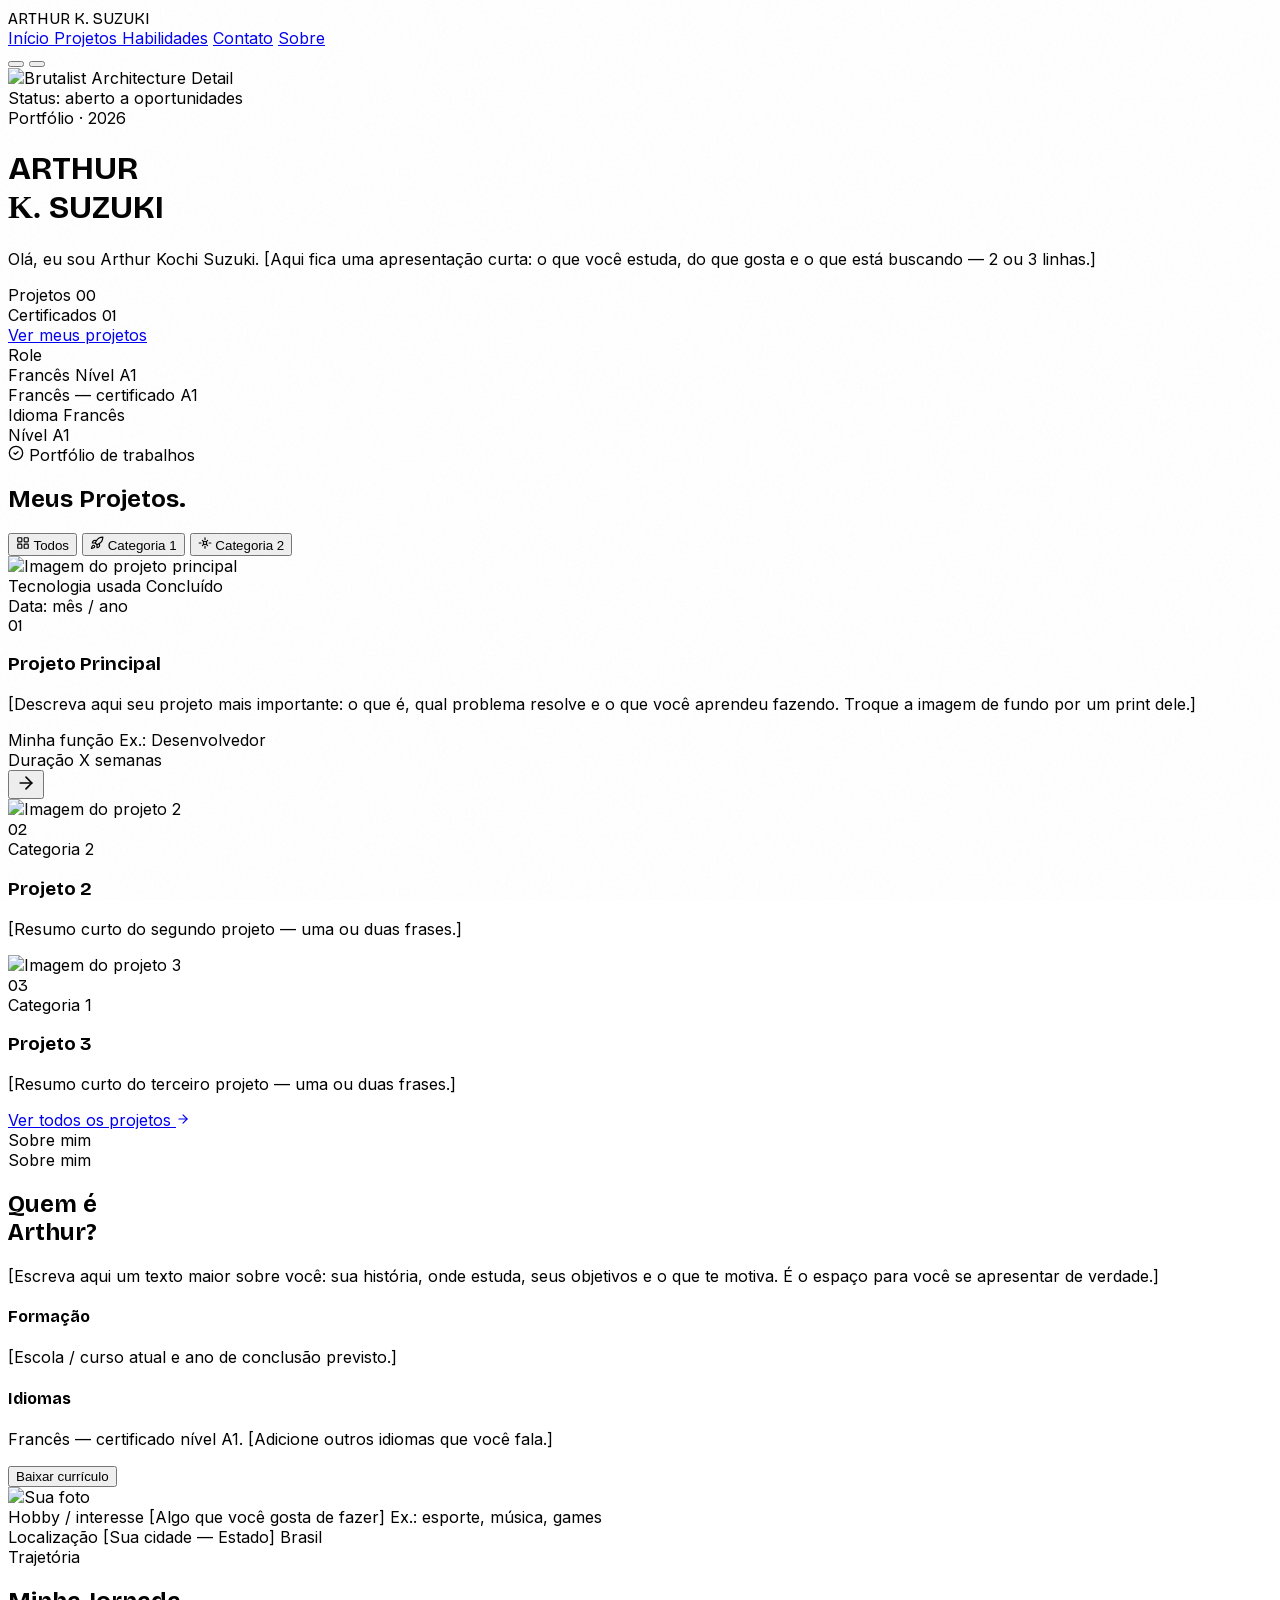
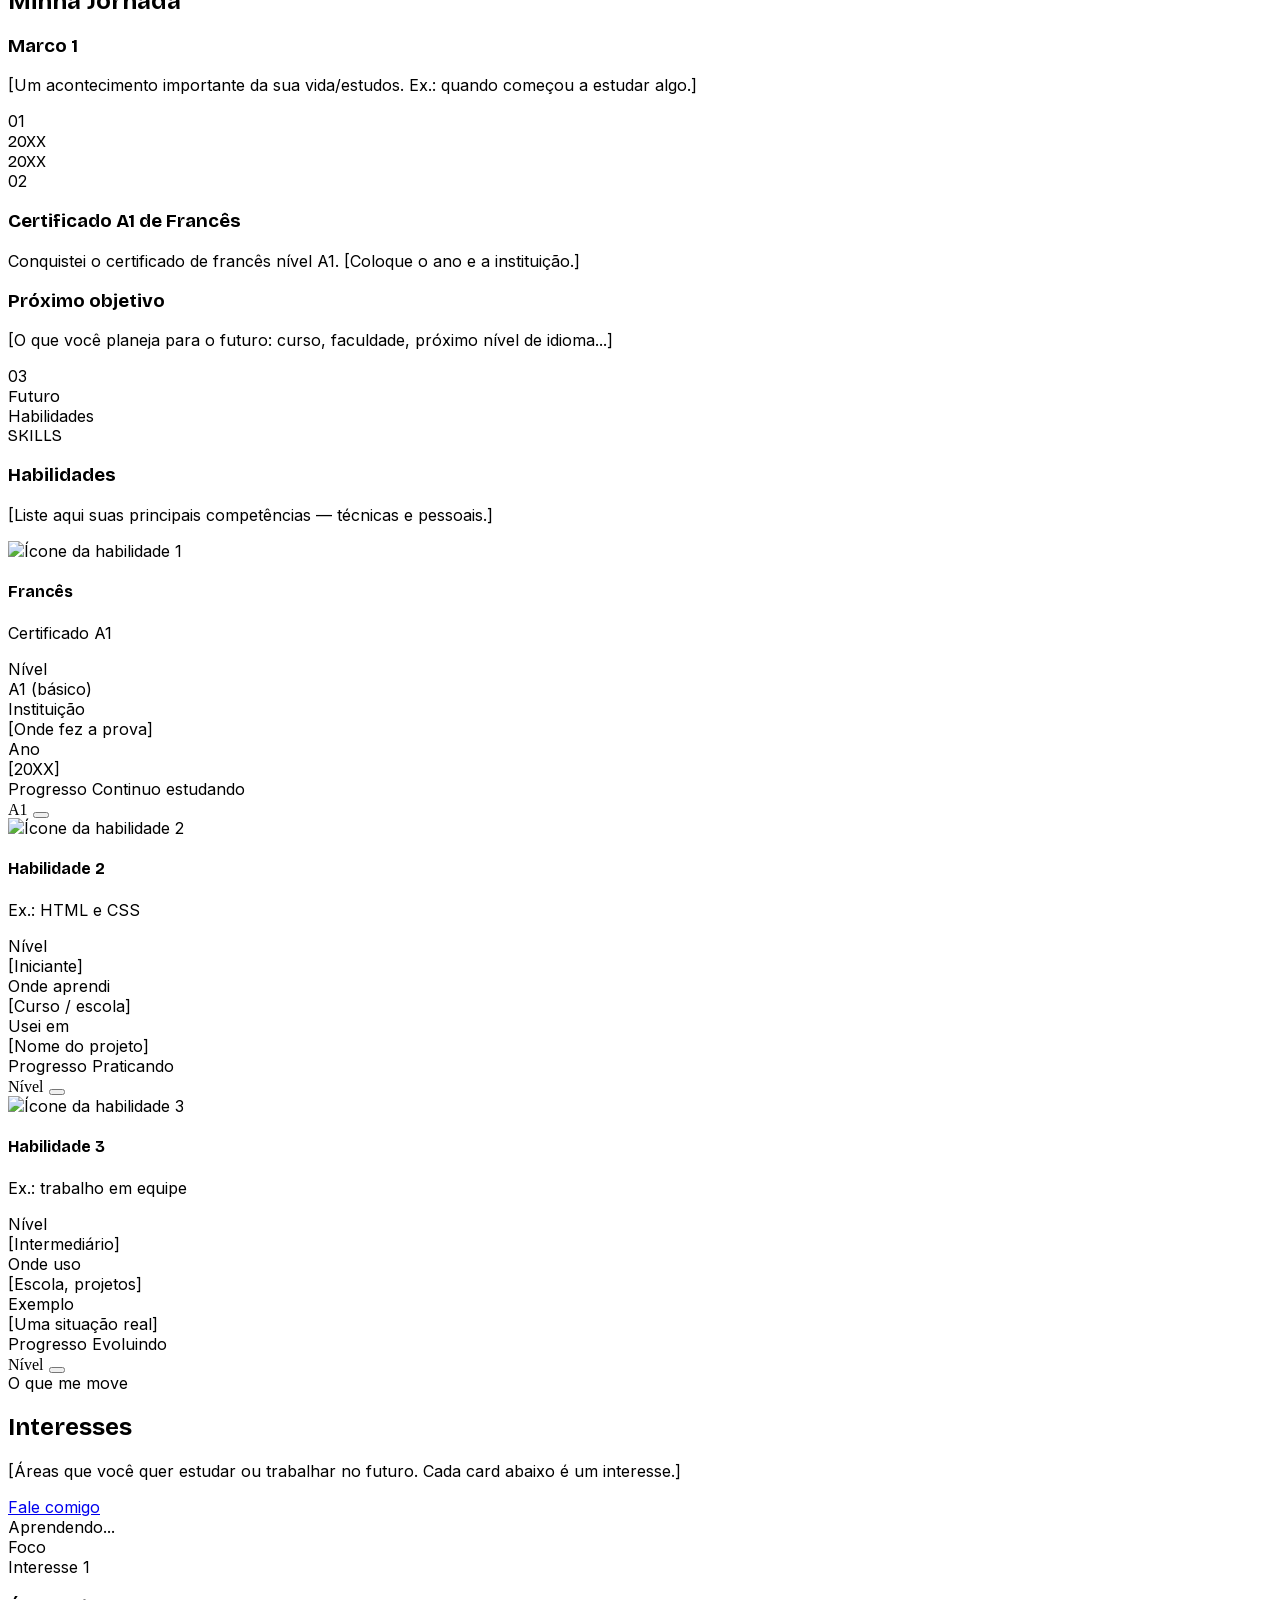
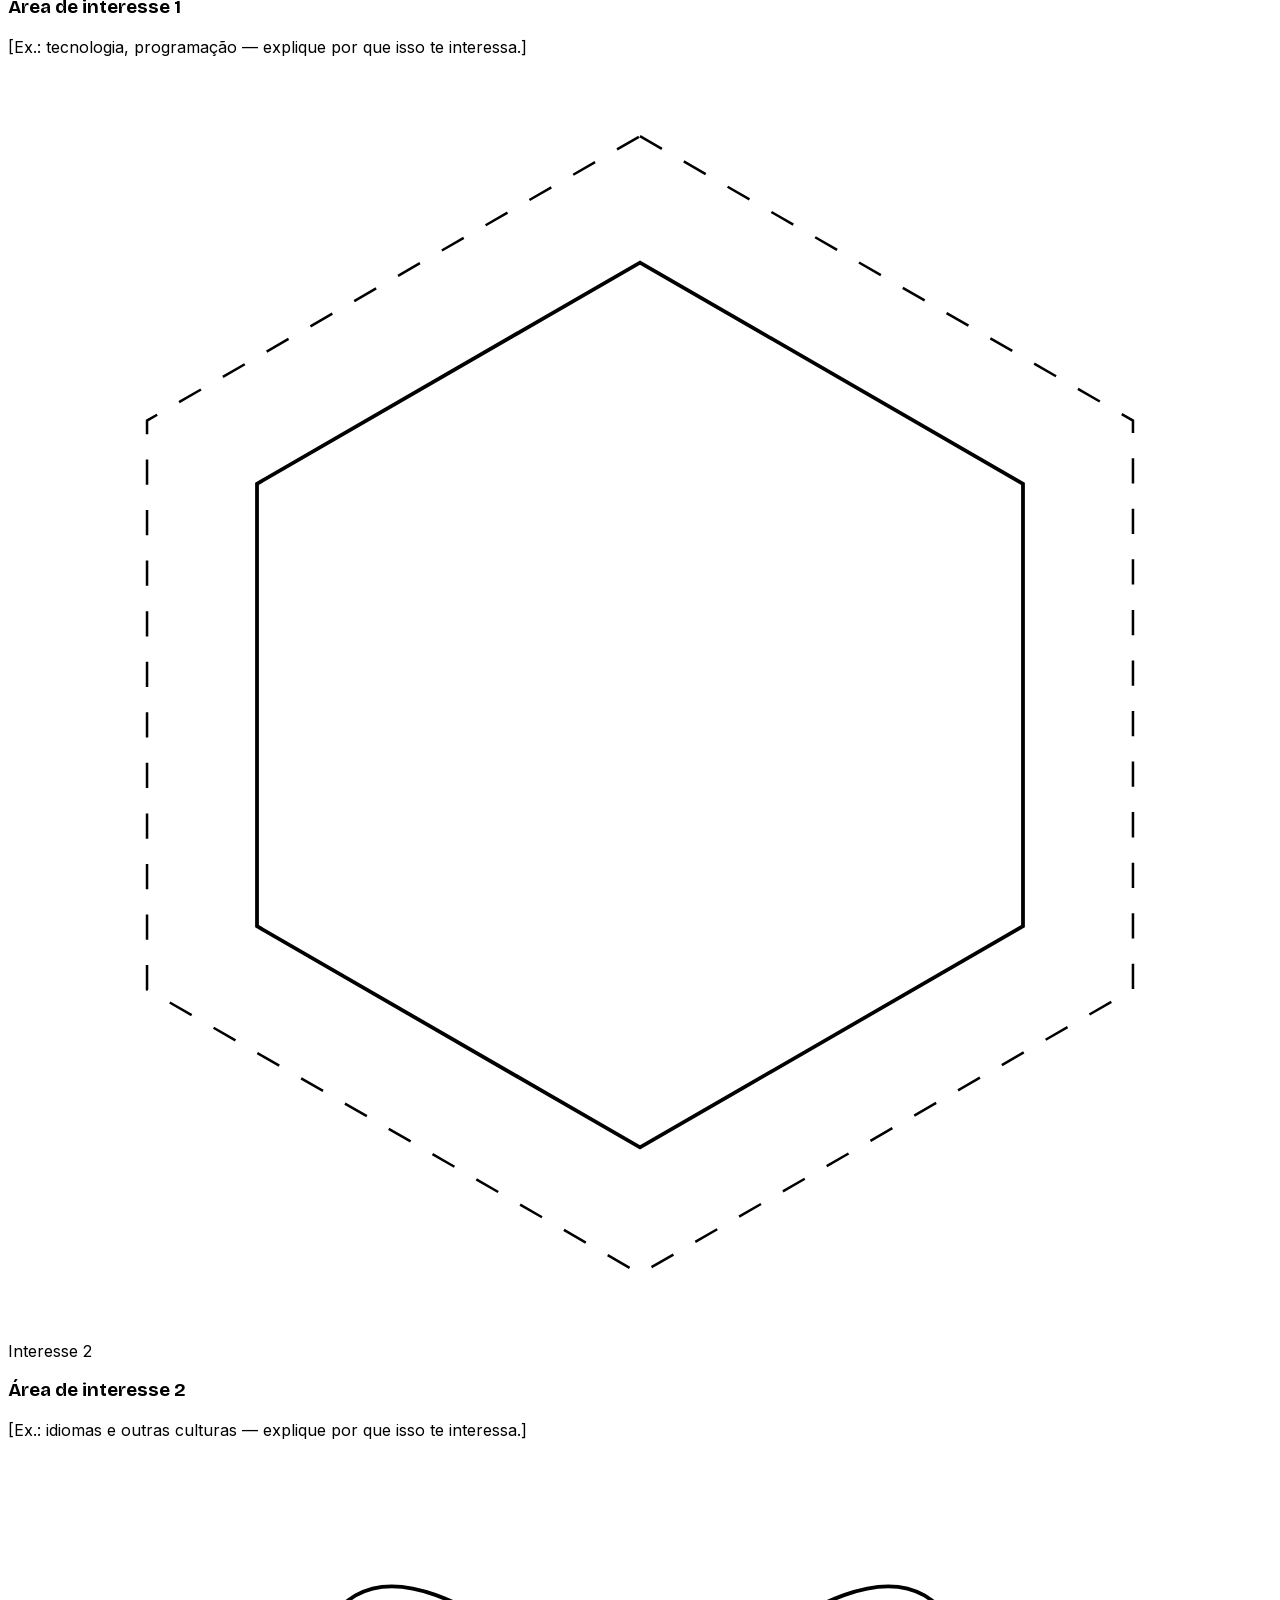
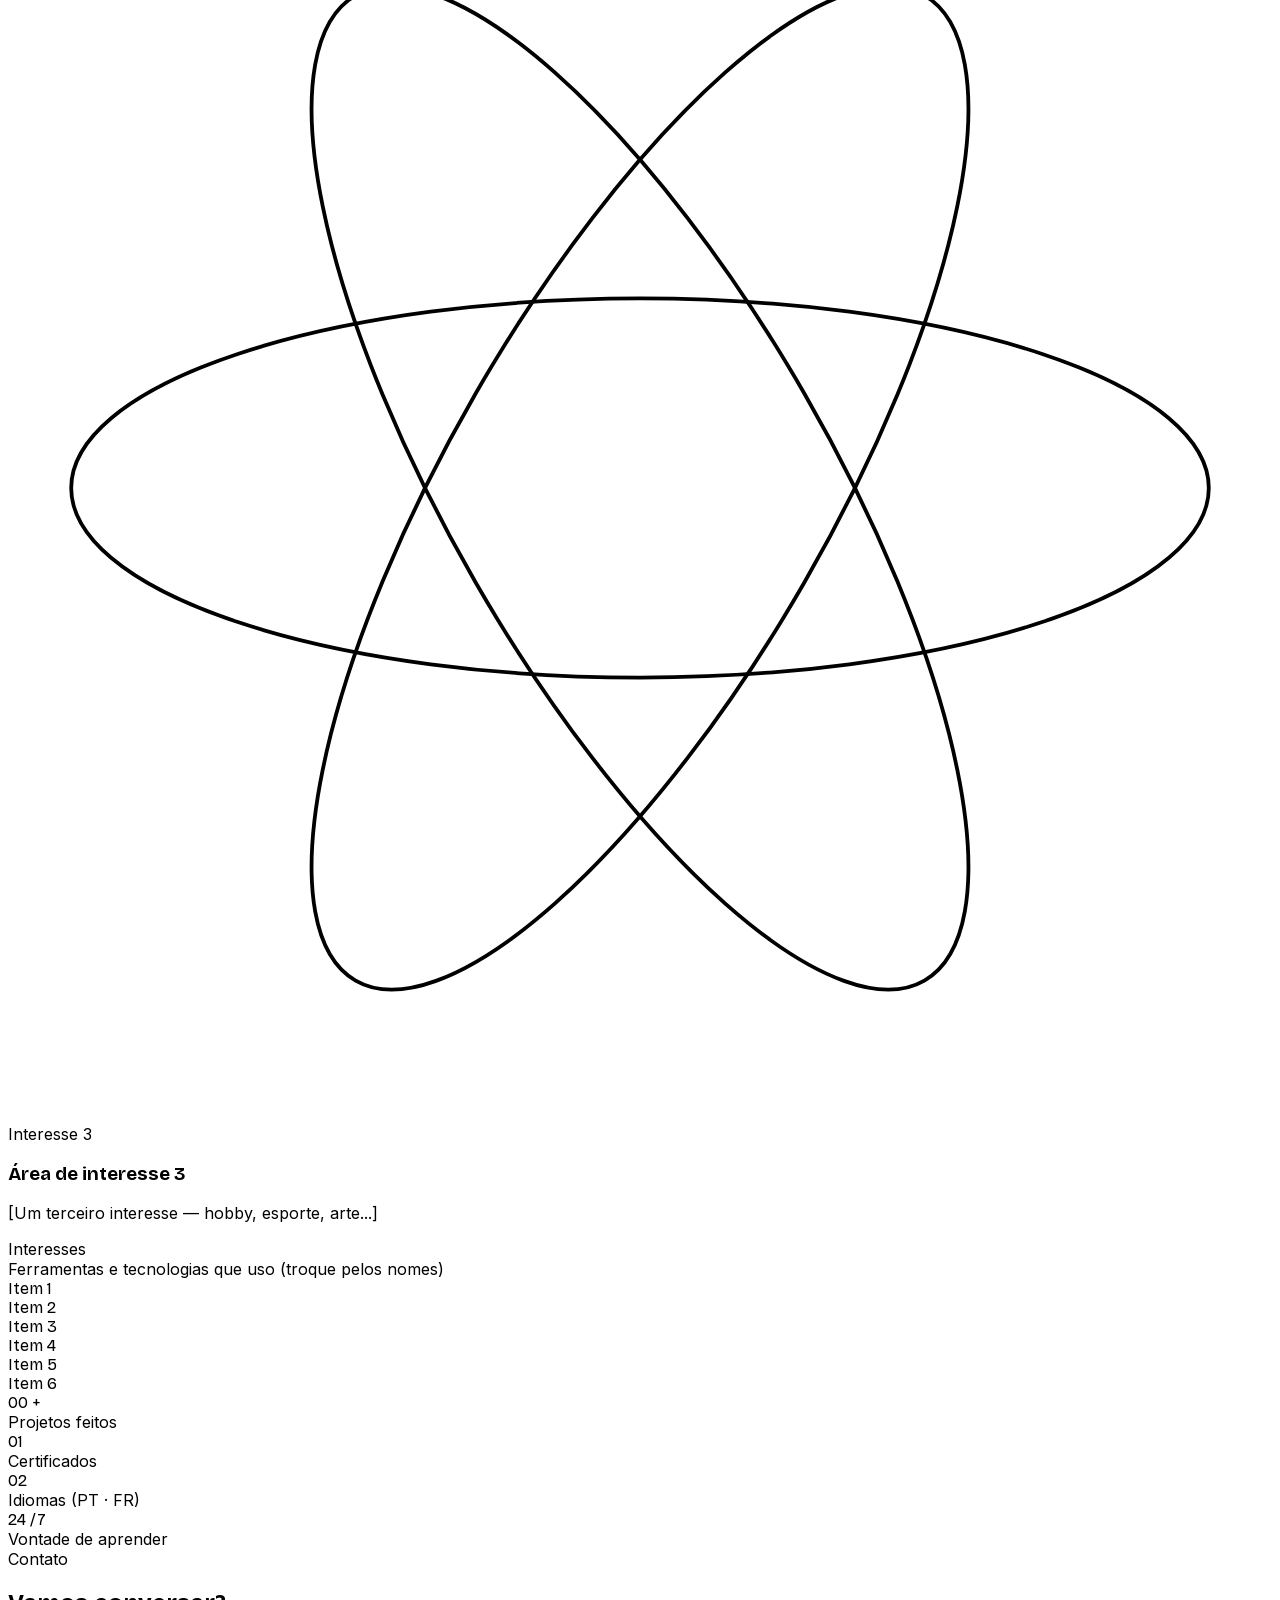
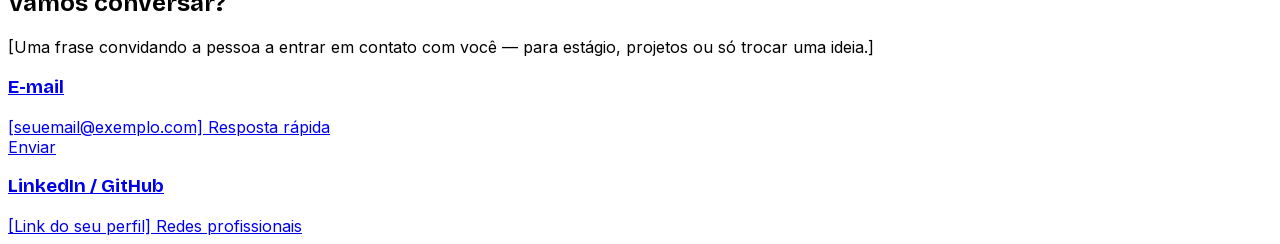
==== index.html @ 6fec0f47 "Add files via upload" ====
<!DOCTYPE html>
<html><head><meta charset="utf-8">
<!-- Website Downloader 3.0 · modo arquivo: https://futuristic-space-74.aura.build/ -->
<script type="application/json" id="wd3-index">{"entry":{"url":"https://futuristic-space-74.aura.build/","path":"/","search":""},"doc":"doc","volatileParams":["v","_rsc","dpl","_","t","ts","timestamp","cb","cachebust","cacheBust","nocache","rnd","rand","random","_t"],"blocked":["^https?://([^/?#]+\\.)?(google\\-analytics\\.com|analytics\\.google\\.com|googletagmanager\\.com|googleadservices\\.com|doubleclick\\.net|googlesyndication\\.com|googleoptimize\\.com|connect\\.facebook\\.net|bat\\.bing\\.com|snap\\.licdn\\.com|px\\.ads\\.linkedin\\.com|analytics\\.tiktok\\.com|ct\\.pinterest\\.com|static\\.ads\\-twitter\\.com|analytics\\.twitter\\.com|tr\\.snapchat\\.com|sc\\-static\\.net|mc\\.yandex\\.ru|hotjar\\.com|hotjar\\.io|clarity\\.ms|cdn\\.segment\\.com|api\\.segment\\.io|cdn\\.mxpnl\\.com|api\\-js\\.mixpanel\\.com|api\\.mixpanel\\.com|api\\.amplitude\\.com|api2\\.amplitude\\.com|api\\-secure\\.amplitude\\.com|api\\-sr\\.amplitude\\.com|sr\\-client\\-cfg\\.amplitude\\.com|plausible\\.io|cloud\\.umami\\.is|analytics\\.umami\\.is|static\\.cloudflareinsights\\.com|cloudflareinsights\\.com|vitals\\.vercel\\-insights\\.com|browser\\-intake\\-datadoghq\\.com|browser\\-intake\\-datadoghq\\.eu|js\\-agent\\.newrelic\\.com|bam\\.nr\\-data\\.net|bam\\-cell\\.nr\\-data\\.net|fullstory\\.com|script\\.crazyegg\\.com|mouseflow\\.com|smartlook\\.com|heapanalytics\\.com|i\\.posthog\\.com|stats\\.wp\\.com|pixel\\.wp\\.com|promotekit\\.com|ingest\\.sentry\\.io|ingest\\.us\\.sentry\\.io|ingest\\.de\\.sentry\\.io|widget\\.intercom\\.io|js\\.intercomcdn\\.com|api\\-iam\\.intercom\\.io|js\\.hs\\-scripts\\.com|js\\.hs\\-analytics\\.net|js\\.hs\\-banner\\.com|js\\.hscollectedforms\\.net|js\\.usemessages\\.com|track\\.hubspot\\.com|client\\.crisp\\.chat|embed\\.tawk\\.to|js\\.driftt\\.com|static\\.zdassets\\.com|ekr\\.zdassets\\.com|cdn\\.cookielaw\\.org|geolocation\\.onetrust\\.com|consent\\.cookiebot\\.com|consentcdn\\.cookiebot\\.com|app\\.usercentrics\\.eu|api\\.usercentrics\\.eu|cdn\\.iubenda\\.com|cmp\\.osano\\.com|cdn\\.termly\\.io)(:\\d+)?([/?#]|$)","/rpc/increment_shared_code_views","^https?://(umami|analytics|stats|plausible)\\.[^/]+/(api/send|api/collect|api/event|script\\.js)","/g/c(ollect)?\\?v=2&","sentry\\.io/api/\\d+/(envelope|store)","/api/meta-capi","^https?://(leadtracker|tracking|track|events?|collect)\\.[^/]+/","^https?://a\\.vturb\\.com/","facebook\\.com/tr[/?]","/_vercel/(speed-)?insights/","/cdn-cgi/rum","/cdn-cgi/challenge-platform/","google\\.com/(pagead|ads)/"],"videos":{"posters":{},"onlineHosts":[]},"entries":[{"url":"https://futuristic-space-74.aura.build/","method":"GET","status":200,"contentType":"text/html; charset=utf-8","headers":{"content-type":"text/html; charset=utf-8"},"size":99047,"b":"doc"},{"url":"https://fonts.googleapis.com/css2?family=Poppins:wght@300;400;500;600;700&display=swap","method":"GET","status":200,"contentType":"text/css; charset=utf-8","headers":{"access-control-allow-origin":"*","content-type":"text/css; charset=utf-8","link":"<https://fonts.gstatic.com>; rel=preconnect; crossorigin","timing-allow-origin":"*"},"size":6143,"b":"0"},{"url":"https://fonts.googleapis.com/css2?family=Roboto:wght@300;400;500;600;700&display=swap","method":"GET","status":200,"contentType":"text/css; charset=utf-8","headers":{"access-control-allow-origin":"*","content-type":"text/css; charset=utf-8","link":"<https://fonts.gstatic.com>; rel=preconnect; crossorigin","timing-allow-origin":"*"},"size":28095,"b":"1"},{"url":"https://fonts.googleapis.com/css2?family=Montserrat:wght@300;400;500;600;700&display=swap","method":"GET","status":200,"contentType":"text/css; charset=utf-8","headers":{"access-control-allow-origin":"*","content-type":"text/css; charset=utf-8","link":"<https://fonts.gstatic.com>; rel=preconnect; crossorigin","timing-allow-origin":"*"},"size":9580,"b":"2"},{"url":"https://code.iconify.design/iconify-icon/1.0.7/iconify-icon.min.js","method":"GET","status":200,"contentType":"application/javascript; charset=utf-8","headers":{"access-control-allow-origin":"*","content-type":"application/javascript; charset=utf-8","x-cache-hits":"0","x-fastly-request-id":"4997ab8147e544477142bdeff24e17d4aee51059","x-github-edge-region":"iad","x-github-request-id":"AD1C:E22B3:346117:40FE8F:6AE100C7","x-origin-cache":"HIT","x-proxy-cache":"HIT"},"size":22003,"f":"assets/code.iconify.design/iconify-icon/1.0.7/iconify-icon.min.js"},{"url":"https://code.iconify.design/3/3.1.0/iconify.min.js","method":"GET","status":200,"contentType":"application/javascript; charset=utf-8","headers":{"access-control-allow-origin":"*","content-type":"application/javascript; charset=utf-8","x-cache-hits":"0","x-fastly-request-id":"14fab17781534b0c9ce74f091a8a01e06cbade06","x-github-edge-region":"iad","x-github-request-id":"EAE0:74FF2:57FB32:617CC0:6AE0FD63","x-origin-cache":"HIT","x-proxy-cache":"HIT"},"size":26132,"f":"assets/code.iconify.design/3/3.1.0/iconify.min.js"},{"url":"https://fonts.googleapis.com/css2?family=Geist:wght@300;400;500;600;700&display=swap","method":"GET","status":200,"contentType":"text/css; charset=utf-8","headers":{"access-control-allow-origin":"*","content-type":"text/css; charset=utf-8","link":"<https://fonts.gstatic.com>; rel=preconnect; crossorigin","timing-allow-origin":"*"},"size":9130,"b":"3"},{"url":"https://fonts.googleapis.com/css2?family=Playfair+Display:wght@400;500;600;700;900&display=swap","method":"GET","status":200,"contentType":"text/css; charset=utf-8","headers":{"access-control-allow-origin":"*","content-type":"text/css; charset=utf-8","link":"<https://fonts.gstatic.com>; rel=preconnect; crossorigin","timing-allow-origin":"*"},"size":8310,"b":"4"},{"url":"https://fonts.googleapis.com/css2?family=Plus+Jakarta+Sans:wght@300;400;500;600;700;800&display=swap","method":"GET","status":200,"contentType":"text/css; charset=utf-8","headers":{"access-control-allow-origin":"*","content-type":"text/css; charset=utf-8","link":"<https://fonts.gstatic.com>; rel=preconnect; crossorigin","timing-allow-origin":"*"},"size":10152,"b":"5"},{"url":"https://fonts.googleapis.com/css2?family=Instrument+Serif:wght@400;500;600;700&display=swap","method":"GET","status":200,"contentType":"text/css; charset=utf-8","headers":{"access-control-allow-origin":"*","content-type":"text/css; charset=utf-8","link":"<https://fonts.gstatic.com>; rel=preconnect; crossorigin","timing-allow-origin":"*"},"size":905,"b":"6"},{"url":"https://fonts.googleapis.com/css2?family=Inter:wght@300;400;500;600&family=Playfair+Display:ital,wght@0,400;0,500;0,600;1,400&family=Bricolage+Grotesque:wght@300;400;500;600;700&display=swap","method":"GET","status":200,"contentType":"text/css; charset=utf-8","headers":{"access-control-allow-origin":"*","content-type":"text/css; charset=utf-8","link":"<https://fonts.gstatic.com>; rel=preconnect; crossorigin","timing-allow-origin":"*"},"size":24420,"b":"7"},{"url":"https://fonts.googleapis.com/css2?family=Space+Grotesk:wght@300;400;500;600;700&display=swap","method":"GET","status":200,"contentType":"text/css; charset=utf-8","headers":{"access-control-allow-origin":"*","content-type":"text/css; charset=utf-8","link":"<https://fonts.gstatic.com>; rel=preconnect; crossorigin","timing-allow-origin":"*"},"size":6525,"b":"8"},{"url":"https://fonts.googleapis.com/css2?family=PT+Serif:wght@400;700&display=swap","method":"GET","status":200,"contentType":"text/css; charset=utf-8","headers":{"access-control-allow-origin":"*","content-type":"text/css; charset=utf-8","link":"<https://fonts.gstatic.com>; rel=preconnect; crossorigin","timing-allow-origin":"*"},"size":2966,"b":"9"},{"url":"https://fonts.googleapis.com/css2?family=Merriweather:wght@300;400;700;900&display=swap","method":"GET","status":200,"contentType":"text/css; charset=utf-8","headers":{"access-control-allow-origin":"*","content-type":"text/css; charset=utf-8","link":"<https://fonts.gstatic.com>; rel=preconnect; crossorigin","timing-allow-origin":"*"},"size":8924,"b":"10"},{"url":"https://fonts.googleapis.com/css2?family=Bricolage+Grotesque:wght@300;400;500;600;700&display=swap","method":"GET","status":200,"contentType":"text/css; charset=utf-8","headers":{"access-control-allow-origin":"*","content-type":"text/css; charset=utf-8","link":"<https://fonts.gstatic.com>; rel=preconnect; crossorigin","timing-allow-origin":"*"},"size":7655,"b":"11"},{"url":"https://fonts.googleapis.com/css2?family=Geist+Mono:wght@300;400;500;600;700&display=swap","method":"GET","status":200,"contentType":"text/css; charset=utf-8","headers":{"access-control-allow-origin":"*","content-type":"text/css; charset=utf-8","link":"<https://fonts.gstatic.com>; rel=preconnect; crossorigin","timing-allow-origin":"*"},"size":11090,"b":"12"},{"url":"https://fonts.googleapis.com/css2?family=Manrope:wght@300;400;500;600;700;800&display=swap","method":"GET","status":200,"contentType":"text/css; charset=utf-8","headers":{"access-control-allow-origin":"*","content-type":"text/css; charset=utf-8","link":"<https://fonts.gstatic.com>; rel=preconnect; crossorigin","timing-allow-origin":"*"},"size":13074,"b":"13"},{"url":"https://fonts.googleapis.com/css2?family=Work+Sans:wght@300;400;500;600;700;800&display=swap","method":"GET","status":200,"contentType":"text/css; charset=utf-8","headers":{"access-control-allow-origin":"*","content-type":"text/css; charset=utf-8","link":"<https://fonts.gstatic.com>; rel=preconnect; crossorigin","timing-allow-origin":"*"},"size":7584,"b":"14"},{"url":"https://fonts.googleapis.com/css2?family=Space+Mono:wght@400;700&display=swap","method":"GET","status":200,"contentType":"text/css; charset=utf-8","headers":{"access-control-allow-origin":"*","content-type":"text/css; charset=utf-8","link":"<https://fonts.gstatic.com>; rel=preconnect; crossorigin","timing-allow-origin":"*"},"size":2562,"b":"15"},{"url":"https://fonts.googleapis.com/css2?family=Quicksand:wght@300;400;500;600;700&display=swap","method":"GET","status":200,"contentType":"text/css; charset=utf-8","headers":{"access-control-allow-origin":"*","content-type":"text/css; charset=utf-8","link":"<https://fonts.gstatic.com>; rel=preconnect; crossorigin","timing-allow-origin":"*"},"size":6335,"b":"16"},{"url":"https://fonts.googleapis.com/css2?family=Nunito:wght@300;400;500;600;700;800&display=swap","method":"GET","status":200,"contentType":"text/css; charset=utf-8","headers":{"access-control-allow-origin":"*","content-type":"text/css; charset=utf-8","link":"<https://fonts.gstatic.com>; rel=preconnect; crossorigin","timing-allow-origin":"*"},"size":11082,"b":"17"},{"url":"https://fonts.googleapis.com/css2?family=Newsreader:opsz,wght@6..72,400..800&display=swap","method":"GET","status":200,"contentType":"text/css; charset=utf-8","headers":{"access-control-allow-origin":"*","content-type":"text/css; charset=utf-8","link":"<https://fonts.gstatic.com>; rel=preconnect; crossorigin","timing-allow-origin":"*"},"size":1290,"b":"18"},{"url":"https://fonts.googleapis.com/css2?family=Oswald:wght@300;400;500;600;700&display=swap","method":"GET","status":200,"contentType":"text/css; charset=utf-8","headers":{"access-control-allow-origin":"*","content-type":"text/css; charset=utf-8","link":"<https://fonts.gstatic.com>; rel=preconnect; crossorigin","timing-allow-origin":"*"},"size":9235,"b":"19"},{"url":"https://fonts.googleapis.com/css2?family=Cormorant+Garamond:wght@300;400;500;600;700&display=swap","method":"GET","status":200,"contentType":"text/css; charset=utf-8","headers":{"access-control-allow-origin":"*","content-type":"text/css; charset=utf-8","link":"<https://fonts.gstatic.com>; rel=preconnect; crossorigin","timing-allow-origin":"*"},"size":10210,"b":"20"},{"url":"https://fonts.googleapis.com/css2?family=DM+Sans:wght@300;400;500;600;700&display=swap","method":"GET","status":200,"contentType":"text/css; charset=utf-8","headers":{"access-control-allow-origin":"*","content-type":"text/css; charset=utf-8","link":"<https://fonts.gstatic.com>; rel=preconnect; crossorigin","timing-allow-origin":"*"},"size":4405,"b":"21"},{"url":"https://cdn.tailwindcss.com/","method":"GET","status":302,"contentType":"","headers":{"location":"/3.4.17"},"redirect":"https://cdn.tailwindcss.com/3.4.17","size":0},{"url":"https://fonts.googleapis.com/css2?family=Google+Sans+Flex:wght@400;500;600;700&display=swap","method":"GET","status":200,"contentType":"text/css; charset=utf-8","headers":{"access-control-allow-origin":"*","content-type":"text/css; charset=utf-8","link":"<https://fonts.gstatic.com>; rel=preconnect; crossorigin","timing-allow-origin":"*"},"size":28360,"b":"22"},{"url":"https://www.aura.build/FxFilter.js","method":"GET","status":200,"contentType":"application/javascript; charset=UTF-8","headers":{"cache-status":"\"Netlify Edge\"; hit; ttl=31531817","content-type":"application/javascript; charset=UTF-8","referrer-policy":"strict-origin-when-cross-origin","x-nf-request-id":"01M5ZF0372GPG4KZH5ATB4MDCQ"},"size":20821,"f":"assets/www.aura.build/FxFilter.js"},{"url":"https://hoirqrkdgbmvpwutwuwj.supabase.co/storage/v1/object/public/assets/assets/ea262fd9-14f0-4917-be69-86fd3b302ccd_1600w.webp","method":"GET","status":200,"contentType":"image/webp","headers":{"access-control-allow-origin":"*","content-type":"image/webp","priority":"u=2,i","sb-gateway-mode":"direct","sb-gateway-version":"1","sb-project-ref":"hoirqrkdgbmvpwutwuwj","sb-request-id":"01a17ef0-0b5c-787e-88ff-23b64100dc88","x-robots-tag":"none","x-smart-cdn":"true"},"size":38760,"f":"assets/hoirqrkdgbmvpwutwuwj.supabase.co/storage/v1/object/public/assets/assets/ea262fd9-14f0-4917-be69-86fd3b302ccd_1600w.webp"},{"url":"https://hoirqrkdgbmvpwutwuwj.supabase.co/storage/v1/object/public/assets/assets/25904405-aa15-491b-9a03-de5fc75f18b3_3840w.webp","method":"GET","status":200,"contentType":"image/webp","headers":{"access-control-allow-origin":"*","content-type":"image/webp","priority":"u=2,i","sb-gateway-mode":"direct","sb-gateway-version":"1","sb-project-ref":"hoirqrkdgbmvpwutwuwj","sb-request-id":"01a17ef0-0b62-7467-b858-1389b938c9c6","x-robots-tag":"none","x-smart-cdn":"true"},"size":293964,"f":"assets/hoirqrkdgbmvpwutwuwj.supabase.co/storage/v1/object/public/assets/assets/25904405-aa15-491b-9a03-de5fc75f18b3_3840w.webp"},{"url":"https://cdn.tailwindcss.com/3.4.17","method":"GET","status":200,"contentType":"text/javascript","headers":{"content-type":"text/javascript"},"size":407279,"f":"assets/cdn.tailwindcss.com/3.4.17.js"},{"url":"https://hoirqrkdgbmvpwutwuwj.supabase.co/storage/v1/object/public/assets/assets/68494c15-da1d-47aa-a9ac-b6ee8c9286cc_800w.webp","method":"GET","status":200,"contentType":"image/webp","headers":{"access-control-allow-origin":"*","content-type":"image/webp","priority":"u=2,i","sb-gateway-mode":"direct","sb-gateway-version":"1","sb-project-ref":"hoirqrkdgbmvpwutwuwj","sb-request-id":"01a17ef0-0bc3-78c6-b6d7-a27e622f5737","x-robots-tag":"none","x-smart-cdn":"true"},"size":81254,"f":"assets/hoirqrkdgbmvpwutwuwj.supabase.co/storage/v1/object/public/assets/assets/68494c15-da1d-47aa-a9ac-b6ee8c9286cc_800w.webp"},{"url":"https://hoirqrkdgbmvpwutwuwj.supabase.co/storage/v1/object/public/assets/assets/ee3841e8-ef6d-45b3-9f33-9df069f9708a_1600w.webp","method":"GET","status":200,"contentType":"image/webp","headers":{"access-control-allow-origin":"*","content-type":"image/webp","priority":"u=2,i","sb-gateway-mode":"direct","sb-gateway-version":"1","sb-project-ref":"hoirqrkdgbmvpwutwuwj","sb-request-id":"01a17ef0-0bbf-7dad-8907-3ff8bce3fd3a","x-robots-tag":"none","x-smart-cdn":"true"},"size":142272,"f":"assets/hoirqrkdgbmvpwutwuwj.supabase.co/storage/v1/object/public/assets/assets/ee3841e8-ef6d-45b3-9f33-9df069f9708a_1600w.webp"},{"url":"https://hoirqrkdgbmvpwutwuwj.supabase.co/storage/v1/object/public/assets/assets/44d41d4e-32d5-4432-bf2b-95b01b1df21f_320w.webp","method":"GET","status":200,"contentType":"image/webp","headers":{"access-control-allow-origin":"*","content-type":"image/webp","priority":"u=3,i","sb-gateway-mode":"direct","sb-gateway-version":"1","sb-project-ref":"hoirqrkdgbmvpwutwuwj","sb-request-id":"01a17ef0-0c17-7cd5-8471-6fd3aad22645","x-robots-tag":"none","x-smart-cdn":"true"},"size":3644,"f":"assets/hoirqrkdgbmvpwutwuwj.supabase.co/storage/v1/object/public/assets/assets/44d41d4e-32d5-4432-bf2b-95b01b1df21f_320w.webp"},{"url":"https://hoirqrkdgbmvpwutwuwj.supabase.co/storage/v1/object/public/assets/assets/a5122f84-43cb-4170-94c3-aded75f0d3ed_320w.webp","method":"GET","status":200,"contentType":"image/webp","headers":{"access-control-allow-origin":"*","content-type":"image/webp","priority":"u=3,i","sb-gateway-mode":"direct","sb-gateway-version":"1","sb-project-ref":"hoirqrkdgbmvpwutwuwj","sb-request-id":"01a17ef0-0c16-7168-b80d-3492ed4eed4a","x-robots-tag":"none","x-smart-cdn":"true"},"size":3230,"f":"assets/hoirqrkdgbmvpwutwuwj.supabase.co/storage/v1/object/public/assets/assets/a5122f84-43cb-4170-94c3-aded75f0d3ed_320w.webp"},{"url":"https://hoirqrkdgbmvpwutwuwj.supabase.co/storage/v1/object/public/assets/assets/7de1229a-6a54-423d-a41c-2377d871bf2c_320w.jpg","method":"GET","status":200,"contentType":"image/jpeg","headers":{"access-control-allow-origin":"*","content-type":"image/jpeg","priority":"u=3,i","sb-gateway-mode":"direct","sb-gateway-version":"1","sb-project-ref":"hoirqrkdgbmvpwutwuwj","sb-request-id":"01a17ef0-0c4b-7a40-be32-238da6df9163","x-robots-tag":"none","x-smart-cdn":"true"},"size":4293,"f":"assets/hoirqrkdgbmvpwutwuwj.supabase.co/storage/v1/object/public/assets/assets/7de1229a-6a54-423d-a41c-2377d871bf2c_320w.jpg"},{"url":"https://fonts.gstatic.com/s/bricolagegrotesque/v9/3y9H6as8bTXq_nANBjzKo3IeZx8z6up5BeSl5jBNz_19PpbpMXuECpwUxJBOm_OJWiawA1XphjhQYg.woff2","method":"GET","status":200,"contentType":"font/woff2","headers":{"access-control-allow-origin":"*","content-type":"font/woff2","timing-allow-origin":"*"},"size":41236,"b":"23"},{"url":"https://fonts.gstatic.com/s/inter/v20/UcC73FwrK3iLTeHuS_nVMrMxCp50SjIa1ZL7W0Q5nw.woff2","method":"GET","status":200,"contentType":"font/woff2","headers":{"access-control-allow-origin":"*","content-type":"font/woff2","timing-allow-origin":"*"},"size":48432,"b":"24"},{"url":"https://api.iconify.design/solar.json?icons=planet-bold-duotone","method":"GET","status":200,"contentType":"application/json; charset=utf-8","headers":{"access-control-allow-headers":"Origin, X-Requested-With, Content-Type, Accept, Accept-Encoding","access-control-allow-methods":"GET, OPTIONS","access-control-allow-origin":"*","access-control-max-age":"86400","content-type":"application/json; charset=utf-8"},"size":1437,"b":"25"},{"url":"https://api.iconify.design/solar.json?icons=magnifer-linear","method":"GET","status":200,"contentType":"application/json; charset=utf-8","headers":{"access-control-allow-headers":"Origin, X-Requested-With, Content-Type, Accept, Accept-Encoding","access-control-allow-methods":"GET, OPTIONS","access-control-allow-origin":"*","access-control-max-age":"86400","content-type":"application/json; charset=utf-8"},"size":348,"b":"26"},{"url":"https://api.iconify.design/solar.json?icons=arrow-right-linear%2Cmenu-dots-square-linear","method":"GET","status":200,"contentType":"application/json; charset=utf-8","headers":{"access-control-allow-headers":"Origin, X-Requested-With, Content-Type, Accept, Accept-Encoding","access-control-allow-methods":"GET, OPTIONS","access-control-allow-origin":"*","access-control-max-age":"86400","content-type":"application/json; charset=utf-8"},"size":756,"b":"27"},{"url":"https://api.iconify.design/solar.json?icons=atom-linear%2Ccheck-circle-linear%2Cclock-circle-linear%2Ccpu-bolt-linear%2Cfile-download-linear%2Cgraph-up-linear%2Clayers-minimalistic-linear%2Cmap-point-linear%2Crocket-2-linear%2Cruler-angular-linear%2Cscale-linear%2Cshield-check-linear%2Cshield-star-linear%2Cshield-warning-linear%2Ctest-tube-linear%2Ctree-linear%2Cumbrella-linear%2Cuser-heart-linear","method":"GET","status":200,"contentType":"application/json; charset=utf-8","headers":{"access-control-allow-headers":"Origin, X-Requested-With, Content-Type, Accept, Accept-Encoding","access-control-allow-methods":"GET, OPTIONS","access-control-allow-origin":"*","access-control-max-age":"86400","content-type":"application/json; charset=utf-8"},"size":13730,"b":"28"},{"url":"https://api.iconify.design/solar.json?icons=bolt-circle-linear","method":"GET","status":200,"contentType":"application/json; charset=utf-8","headers":{"access-control-allow-headers":"Origin, X-Requested-With, Content-Type, Accept, Accept-Encoding","access-control-allow-methods":"GET, OPTIONS","access-control-allow-origin":"*","access-control-max-age":"86400","content-type":"application/json; charset=utf-8"},"size":1134,"b":"29"},{"url":"https://api.iconify.design/solar.json?icons=box-minimalistic-linear","method":"GET","status":200,"contentType":"application/json; charset=utf-8","headers":{"access-control-allow-headers":"Origin, X-Requested-With, Content-Type, Accept, Accept-Encoding","access-control-allow-methods":"GET, OPTIONS","access-control-allow-origin":"*","access-control-max-age":"86400","content-type":"application/json; charset=utf-8"},"size":854,"b":"30"},{"url":"https://futuristic-space-74.aura.build/favicon.ico","method":"GET","status":200,"contentType":"image/vnd.microsoft.icon","headers":{"cache-status":"\"Netlify Edge\"; fwd=miss; fwd-status=200; stored","content-type":"image/vnd.microsoft.icon","referrer-policy":"strict-origin-when-cross-origin","x-nf-request-id":"01M5ZF0WFTDKWE5ZZ47NMZD1VS"},"size":696,"b":"31"}]}</script>
<script type="application/octet-stream" data-wd3-b="doc">[base64]/[base64]/[base64]/[base64]/[base64]/[base64]/[base64]/[base64]/[base64]</script>
<script type="application/octet-stream" data-wd3-b="0">[base64]</script>
<script type="application/octet-stream" data-wd3-b="1">[base64]</script>
<script type="application/octet-stream" data-wd3-b="2">[base64]</script>
<script type="application/octet-stream" data-wd3-b="3">[base64]</script>
<script type="application/octet-stream" data-wd3-b="4">[base64]</script>
<script type="application/octet-stream" data-wd3-b="5">[base64]</script>
<script type="application/octet-stream" data-wd3-b="6">[base64]</script>
<script type="application/octet-stream" data-wd3-b="7">[base64]</script>
<script type="application/octet-stream" data-wd3-b="8">[base64]</script>
<script type="application/octet-stream" data-wd3-b="9">[base64]</script>
<script type="application/octet-stream" data-wd3-b="10">[base64]</script>
<script type="application/octet-stream" data-wd3-b="11">[base64]</script>
<script type="application/octet-stream" data-wd3-b="12">[base64]</script>
<script type="application/octet-stream" data-wd3-b="13">[base64]</script>
<script type="application/octet-stream" data-wd3-b="14">[base64]</script>
<script type="application/octet-stream" data-wd3-b="15">[base64]</script>
<script type="application/octet-stream" data-wd3-b="16">[base64]</script>
<script type="application/octet-stream" data-wd3-b="17">[base64]</script>
<script type="application/octet-stream" data-wd3-b="18">[base64]</script>
<script type="application/octet-stream" data-wd3-b="19">[base64]</script>
<script type="application/octet-stream" data-wd3-b="20">[base64]</script>
<script type="application/octet-stream" data-wd3-b="21">[base64]</script>
<script type="application/octet-stream" data-wd3-b="22">[base64]</script>
<script type="application/octet-stream" data-wd3-b="23">d09GMgABAAAAAKEUABMAAAABQ2QAAKCgAAEAAAAAAAAAAAAAAAAAAAAAAAAAAAAAGoJNG4LBYByNUj9IVkFSgzk/TVZBUjwGYD9TVEFUgS4AhSYvXBEICoGRAPQDC4QaADD1fgE2AiQDiDAEIAWINAeJElt8MXECJ7f6g+O2AbA05/RZsZewY1aNu6VDFBSAkrEtg2a3AySk1JaQ/v//7GQxxrx72/0DqCDOXFlbIxnuiKAUGSVCiKqgeVlzLgWCh1osmnstDSultBm9jP37CK4pKQwn5xBtojDyTWsrZWzHJoxaYhZEEt2XjLuXcjZr9YZDRoerCBJ+8Ijo1kDzqU+ZJdxQlbPgqkGuRKrolHRZr5z4QtiuMwIKuQyfcMl+RKf9/TuOg1Zkehpi0dxWBGRpcdMp8+7kzdS1mn+UDZFYlWYI+4cCQuLMYrEWU+9d5zbe8DA1/V83z92KfeTDaQi1OY8C5zOC4vnIOdOFnP4T+y6clqas0/W1uvEZKNZhufvE1+3WAbZLgyKhkWH3LjzaxBDieZrLeX8laxFCwBtEz8Rz6uBnItSdilMVo1dO9gfebf/nXsYSxAR3SmZihko42jaWY2U8bZjlHCGYoiKOZ2OZ4sjGfE9tQUTaV+ubT5wgDqC1n5mr/cb6X52k9EWWDBhwjgC2dlpw4/Xc9O1A83U7ACgRhMikAX5t/oM+uH4Xke8qOI67d1EcRxydRhFKSJoIgoBRX8HsWb0ot++iXLm5tToX6qb/IGf9W9fLNtPcZppnPE+8FiRIkEG8Zso2ERlExD8MIkNwm4jbg0iQxW8K+ab5RUK2uV1kGSSIyFwTERmCiIiIJyImWcRtIm4dnv9ae/Lc1zTz/4ZAprZ8ZIRZGRtWjI7Zkos1cWp7MKeVHcvAkiXLwIkhRIWUF+n5a3YPgF4Ii8QdopR/igPW260gyC3AsAmwWZC4mdgD7Q7sD5+b9a8yTDvtqsjltl9O1+WLHUWlNniRCBEsRhJiRgIxrNQH3fo3BDjRqskw/rXD3k1MN/NJdPoi1j7lziFEiBCDQnbfQGMKbaCY3f/8tvrL2ltdOnv2+0X9feM42U6UkaiAICBl5sxW9NMxNxgwsNSu82tenf7/W9b3+ew0vbP/jUfaYCfGXuZiShBokzqAjokkWWBZsmRIc2uG6w7vYAYhMeZjU7//ubeZpDj3p4BqgY5HWeF2+UE+o+5Z1W8TW+QsowJ2OP9z2s/eVGLHIO9YKSAWcnazLSdcCFNhVOB3F5jXDj953XKvq4Cp3niouQ6AP48OIKi1rI95NoQukbGRUQ5d+IG25paseG2boLn9try40AaCobRDUzQk28BuEIsWk0vX0N6kLWO7DGC8JbfMi7ZAkjM4MzotU02saVMZZZBhAZMivu55PI/d3q2ttYMgiDgIKGwe8cfAihLMTiQOIlzLyaRW1cjqeiAJwEf/2SPpKnVPXY6GbXM+hHd8/UexwlHbJOEfZIzfX8wkUwJJI9ElkUguiUR6I2lI7t/WCfFvx/TXS7IDhDx8d21yv42SjVaRH7DGHs8gVFxUjLpu2wiM4AiMOdJncCZTJEVnJJFIJBKJRHIGRzBZkjMYnIGZSGaTAfj3tizT/wSn0eHMmdrcMr4+/OO6yq0xAAQZVd7TQz1qwQh2PZLWWz2SoUda+JJ29lraA0mHRG9m6Yt7ecyHnJllQAoSjCKHqcs5pRRkoUPKnKXm+fTUPhwOsIB1/bIMFA8Pu2RQv1en6yVK8YpbgPQuhW8X9012SS4B6Dql+5b2AoLIskv//600Tbu5jEDOBgxkG9ROr+CMF85xkOzryZ2EVfe9/1/V//Ub3b8bIFAFEGA3SQFNwsJ0Dw0QpKz+3RRPkdowI+0RvcPbzhADkFq2NUosR5IjR6GDWKEzB6mDKJw89JVpLd1WYzSDU5/[base64]/V71DpwSQEDhcJDoRAIDHc+U5fUOQvItf4lYEFAgEGAgcHoZTDAehnkS/Wzjf/[base64]/7lPzAiIMDtEMDjYoDA/q9DR4UUSihJV1hR1XTDtF2/0WydK6qmG6ZlO67nB6FsehTNsFyfF8SBJCuqphumZTuuN/SD0TiM4qRHWcGFVKU21vkKA6FCExKTQi/ugfFZ6Pbj8vgCoUgskcrkCiWkUmu0Or3BaDJb0uwZDrc3mJ1X4N8HQZ7QCUAAh1Jh0N1ajUxAq3phRQ00dADfR/y2V+Ury2pwbJSN3TuVDwgGQMUy6kRobN3Np1SKjEkEgkOTc+y3F4ThTDDoyBWLBRM0Vu/0v1e1CBjuWMm370m9YHh5hZ8MvWo4GMq28q8bADRe2vzv3zjrBQfOLcC5CjingHMAONteD0weWdy5WDL/CDoaS/rlrw9e+Qkg4LR95ei7goU4U04F1FF4bH1uOCvPikUhgeSkRONXAeea0+dUnLyTQoe2davpeH3UjqfH6NEn7lHlt/7Kcf6oPY4cpUfekXnEHzsQZlOwt/LQHpKDdRCOlEDTerleLuPSMLvWnXXDZQ3BrFwVq/BMsJJX9OKvgLVm+SzF4i3KQgd0s2m+njUUZYI+Oe9N1bwyG2bllM7cmcgaNcOn3/SdejKcAAmyijXOjMZ4Ox6PYaqe0TGUo2mcHTJxiDTYyx3pI3ZsGyFjw1g+1EM0GAPPSL76C0/Wn/rLbuya3tXf6Tf65d7QK3tFL+yCniwzuvN7gDV8AhyO51YdrV1ozfayPW7Drad1NGVramebrB1q0pbb0hFrW9CHtA1teVM3UWM0fEteOhn7Ak/6n3ypEeifXSrRJvSsrx16CJWiuaa/23zf0k9fvXSVJV08oEgeehbPWzdKj0KdbwCwuYON+moLOCMBFVR2ho9exqp7PoY+K4qG50soZpn1Z8yT5fqtPw3BjjknxVDjLYAsNMfrKeZEENk5PFG94R6peXyJgnUWTI6Pkc8nMIcPRZ7hnKpvo+LtM+K4WxBJe/Pf4eu4A+o0A7C4g/OqL9OpFAk+ZUd8UoqZGmFRiY/M5aoRGYs9bok2GhRX7PogdFmZaTdRWrFgUzjw5LilxzPfNsohNQKUy7rTnsriGXBcDfACSr+y4hGqsK8coEpWXxlKaFF89GfZ1SY/hr3+plmvlT/mJ+0ThYNc5DXpp+M+UxtTODUF8EN6KEIN5fZWLKU4ceBlTkD8wnj6v9mnWHFUhlgxADL459KD0lFPcCm1D8hnAIhNPq4qDeq6Ng2epj8kRYMuiJW3AHP1PRr+5knSHo2up1CvqPCHMGlvSng9AmoU9/71w6j243iw7jRmWFlnP2XXVhz7HnmWHrziwqCi255+GkOo4ABkvvqc9PXL9ksf9YopXqG68HfaQK0dkTbWwFr+I07kMibnm/md6HnbdHdKRVAEmmaO06v+esoKCqdhALuAzASwi0Xv9LXteCdL0E01PJP8TnVSaE/IZCt4HmNVVijqFMmhEeQ6z0+sYxgs/9IUPDUHYlIKoG40fQJmFknMIrhgBz++THiZltbO5brcRD2GN90baP0TlCpu6RWlxX4sl2q1HWMrq0P+77UORw0gz9JDuEZCL6o9gAYOtE6X7bhaHP1M8ewQipPbeKG39tqDZMs6xozLUDrvajO7WxhVdjc6Q1bl9tqcx0y/Eld7UMLt12xeK4wCQs603C80mu6xVH3vUpBtAFhaz3+ZDbmo8YAnFWW1yH8lmUGtPgDoLssyYQYHyrrUWK01HVsgK8gzYgohqqK/9yRitPIh41eUyY7hfP/9fObrwLlZuG7E32FPZlyvLlmOJx3zNjff7L7zUKUkH8qqZChkWTAIW1Ud9VmR1UfmRM5vODRrvy5KK8rqwq0q1FsdXE/IU5xI0lM+Ece5/rGaqRuUdrpu6Ue7dbIRMfvv+va6EpuzsOjqPv1ekhmfquN3ZYeq3Vzt8GspXZvW0rIGpPDe16CyFJfeWgkDIqW/rdibJ/SmxP4T7V4GuLRfilC9SUX9yZ8VHNj39Il/VvChWGhm/XMFFw7Yz6zePp0OHfsZT8hPCw+gMp93KqvMkimpBbUpp1xL0dz9QwQcfMhIyv2q3+DgKjna/LdaXBOhNQsrR20Fg5nxmP5xf9hQFsk7kxWkEhkBOcf8KuVavdSg9jeq5DIXli+pO1i4KaWoOeZL6sPKLp59cRB1lMTr1tzyAHtL6QHvzcNm/3hEVqqwIZuu1XRZgP/ubK5adV0WPgrXI8ftjt/Q7d2wNTNw+WHDwZdSChz+AQrAL/vjCIAi+G8/4GqjeCK59smTT6xA0UjhgTrSn6Gh5rYGFELI/MMSsO0TmFmF/ofwaNKarrvpNuALa7rt+T1j49OW/rXm6C3lXJ7p2sfcChDM6fQBIWBjoVX86fQwQVCAhXKW2ACcHa82QGQCANhKd0OtbnVr+ai2heueshXJ3q6Vv/+QEF2xdKcb3nt5m41JseqCbqpM8vZ+n4l8lnLlqz92T5bfGQ9t2N16MIKh1EsXdeSppEK5sbQjlPcouz/OfHeWuhh+Z3s8z2RRi6+RBKYah82e7nJOnuR8ZmKjdmC0m92vpmd8OTH1jdzil0FDiLMkKbZZq1tLX5+KsVBsS4vL16iZ0Szjhb09nlN65pvuY0UzXbMCvpo0DXFthysBgpvjVy7o/oSr/9sSI3odo3APTiYaxBNTEQu2WidDvR9PVt54uPgMK5t8sqHQbxZ9fz4kz4fi1n+PPeR/dZ1vtS4PWolNm6vr0okfajAMshvse9ZMXln5jUiRKd/VIPGDfA9bbn7P7EX5+K4ZzOF/MY2OHzn9cZIML6h7v0WCWybHe+yJQ4gzrfhoBxvFGLOx9CGLDiK6jNumlZiVJ7Q6w7/YOPM4VqfdZWwRZrEpM/hEoqvZrO0EfmZdsIhZl/s/S2L/s6GEO2f1/k+JI0MLgOoz3A0YsU5+Zb77wmla8ktLYzTy1JdmwdpXUo3fgrkzqB56q8svKKP+7b2YNK97rNwJ/cn6yLsmEgT26jLm98WKkpjC9Es4522t/OjKZHrouyptY/GfcL4wPSw1I2M9eN2zNpq0TKtPvfeT+z4Qo6aaZikvXWtVJiY/[base64]/KJXoMIcV1kJncqm/XgI10h4U8axRmnpElUkNXWGcDU9itj4sVzZ6ybET7LtKkgA5ePtrMZAYi9JMjpLYeJmUhoEBNufcZYLiqqptVYN5NEytjqU68cSnP1JaldTJSHQYQYfmz9j1/DJ1vhw8W1AEgNJ8vzwoj7ov5Bc+7LUkrek0NtPKkKm2jweuH+SWjcgJhDydDTaydZeB1XYIEXhnp63dSHeXzllES/uZoSxk3M/hj2etM3eaiDQ22m2qGqwVsJcXgNhTqmhXjsmKUODTVnhP3ejew8YMBxHNtZt/[base64]/dLyVRhZvYAZRh9yhTKUHMsZIZmj16cDcwIyyLsku1tjJhqsb3BgYOJIACxLWVk4r9G4OtFDYlmTpbLuOI1BPpPW27hX9mLC0QMucA7YLiNC/7nP77YGwms8BeQLBYRqiIRKkOAwahBFhGAM8KQgQ2KoJjEwks25RCadABw0sGIN9dj0/7/0fN/DOuwuD3CWdQQt++aMu1k2prZSO3ojfJZM5Xy4e6UwNKShSgM99o3pn0tBgV/HGSLOnKGp7vRFTI1/LiXK/QbAoc1PiS4pq/7vS9yBn3z5eebbkWDz0/VD5U2gig2V4DXTVcq0La1/kc3YYZJo+rvFAzGd+7sE9TprOTm+KGzv09vozsXw4yRa3rAcRT3vsgQgCnWViak+bvGR8UVSo7l5WdAgpL0wCA1i02pDb0FPR7+Ao/QmxJf8bSdS0o+aIw0QO6U50jIYFo2kBzKZ7l2hvkfKp5bfogyMTV7dqgJR5MkzgHF/PBXTNZ6NDbVW6mUKb2IpV41BragwEtXV8mVmzTZuJ0ORZnh/hxZlYmFlfDWiIlOKWhij6w0NcfQInYYgEXxcOgFx8vgzEYhrFflMiIXgpu4Jew7kt1BON3Ic5mwL5/IKtLO4Hi7pN26cuoX4sW47q845hrAfOzQl1u72uMeQYXyLaK5a9MRKb5zYj6sdl2VaukY359Sq1WCC/kmHgPsaJ0hMp6v0JPxDZkus7Y+0BKHbwDWNKfJQP9zlJA713OlP3DL+1oi6Fc11WzT9t8R4p3ijSvNdbcfCElTlHyjFw1sDtrKU94wY3uvXWW8ReYmWgM00F6iadQ3XzAHbE7GbQTeVHUToL3BKFmxa2qOChiqrB/z0ZkXQLQ9Nto+TWKp+vxzPljzUM2elVDnoByXNUNHARnjFkQ3qOdJhW/xLMAeC8i3vn5kF4L1dIvGa/EB25rVXYYsow1BFk+zLsd2cjNGcAx4ynT24mB40MmcGQ4DQUqByJQJLBBbWMk0xEPU+mgUpVbWPA1FqpaGLbJpPrCf56L7iex8GvJJ2DRxLpRJ4NKQ1bonpprvdYssq+dtzHBsQnjKU1hPiDrWLTq4FKS2CVDbZIICZWGNE8hwPkh8eOgtmXGtVGXUjCzqop/D81kghZcwSbTTHETT++n0U9RLYchyLWqhK/ywXI8Bh5br+fABLAxC2VWP2vd58UHYfSuYM7HT7IodTRDH1BLNBba1LSYtFfayzVvEixuAoA8WTqnaolbp9FC4q4jdFxwr1sOSLsR3vXKQmElTF+ngQ0fC0wtNkZh8xbRxuSKLz5VIKWXCWtdcuJvqbTWD7MiFpSw0/lh/+mogFYOQO3RBOQc9i2dhLRYzu4y9jglvuscagW9UPzB2wFI45Img0UXNXCmbedKHX4KH+KDpvSTwtiGE1YIoytR4aExZgazzI0rhEXUs9w6v4AbA7D+xlnS/y6eDznmrDHCCsjL08Dfg9zoGolknTiUSdPvPD8TdWQcWpnQGIIJ+UNY/hJCxTFm6VZwg8daKtBxEbde70rcS7WUAbPDoZ7TMlR0fj5whi11t7bVJ4rQFvE4qjToSN4/ahFQYJbNCCgNeVg+o35a2r3SdvVUiQCz39JSajqDTdGCdvGMt8FHnSoutxt8ZBGoDLUUusmtBDhWgF5itHXApJMzYrdWAODM78QDroI33MEHLR1ek3NNqZnp9W3puMpftjDS0AM9bcnPAIK69DjjIDrL7fmw+HyROMy33usfMvs/jG9VJOi3Vtqzqo6dXlDCwJYtwkAwg5zI5GPKPUdDnlBETUObWEhHnL+6xLm4fGLqYGpdxGZxsD0Vig2GfQ+niQBn6JKUfJhdyDwlZWdxe5/Hcmsa2WWaP/pXnmxqa8TbWLxlR82UROZEBdW81bR1UM8Rza9RA3Y+e3uVm7L3yCdND274FoQ6vDyP6XfN+LOBxKxp+7LJtoF/xD/akIm5N9LeUx3wDPMr8yX2+FAm62Xpeiu0cnf+D+DPrq3iQILVsel/rpEk5dVIB1NrsbzHjmGbH0v3YU66D0gAjT7t3HZKeK57+JEEWcG9tkPu8w9i8Sg+q1ijRGF/jXxnbC39NXQ97PRUjEVRLrZk74SH6CLm9bwnnp0qpHvbQInokfLLG6qRI/5J6MUExBDq3hnZWiFl5RRG1IZviIuix7Nchk9kQjgUrmgpZNdmRVlMRbp0TkfztnErXbiSieiIE53DAT8lHh7effkZ+stZ90h1UoC2wTIVynkQDO9SoC3Bkdx7S4l7PTPCfGsVB/wOhZgD3E4zVwm/BxNeEZZyqZ/LYYo3pGRQEmMF/nnvbZamJ/zQU476f6hXLNvNjGlwK98YuFe/8z9BUAtpFfMh4tYn78Pr9JlT8t0ke2u6V+SGd6filavpEnV8alZPWfzEdAUoyS7meMeTJ23hswlmRicbG7gd/vqJ7ibXVEFI1LRWvt84ImapseqBMAW83nT+dNdNwyHBuaZc2kFV4J6JJ4ROBoCDUMBnePhIYVNvK2IMILscVNnijkjd9qnehBJJs1W/LorA82D08LaqULi2DxbEfEGbrEYlwuDRHpgPZGdv8VZV5U/t7aBdiccYMNu/VWoEo4aIoGaRrSlhDJCuPD0ESlHeWAe2RXMPaI/zVsdCW4c7uhFQbY5VzMxCEWGioI5r1bdDBr5BIFDj3UP8ZPDJRsXgsBIQ1Fc3FpMwiwN9rWgv4o9Nu1a/sMmZ9531KgyvngGbp04vE4P65MSB8/5m6/7ZFq5MUy1s92LLW9UdGaPcMUWSXB8urfR/6oXLvktT0UScDFD2ccYrz5cSqszPh6jxqXJDYqbZKGMAvsBdNwJ17h1KjUD7CATbc46y9wuQDi5zm2vDLtMhoo3wj3AxUUZusAKuwWB6Roh1Qj4QjV72H+kwV5Jb1+7H+6K7AWCRsEfIpx7kXAf6COdhxpNCG/fSto1CjWZGegjgtYhsSA9dg4cYRABKdHGx0WHM4rLYzmj0EQjT8jA2w+j5FYSRxMFFNlIQhUMpRNyD8KRyHLRZdczftmX4/GHmi4HbLKIQQz0sISnwB1xInnO53lId9EH06BP4AOoy5fNAawyudELl5zDm+J1sKV/[base64]/kiy5OcE4FtbtEGN8mfgLh/FrZX7A41pQnr0E71rowtCtZ3cClSHBxMSOxkOZkYAX7SonSiKDjpLw0C3qnViKkYZ3cSFyNG8ga8M1VRDIgXw5cg/6CC8FThgGonTpqoKgHl38heQggXIZ2IhpgwLXIVLMaXZ34koja3I+04PSK6uT3Ou0nIPGMOol00mFbbX+WdWv/ZQgu1Ci4JIhrD5X9ygZw5qOOzNWErPJdndPrRCDmkWqOtUqg2otA2xGMmXhTyRnp3qLJ834mkFKobuDgIwwRvaVuZfR/46hGMOXI4Nw9mAxqWBeFD3VZ+4gxHTKEYH8wwGpnrKqMJrT1hn2DFIfw/18oHgv4QMkKO7/Ab2mOiCanV0TB1KFT4cGXISX3kuGTzK/redD5aIa/v0waLNeoLeFIKHN61paRc99oLpZ86aK2WWR08va0SGrvv3PI9KwWvlVLV5k2mgBizTpB5eTG0ubw3BY3JMv8+tG+2XM/vk9s1VqWW6I0P97Nw+yitxu3WRTHuQQhfGNY5INKRUgNVulDlbEqGYMVDgCR7zt2MzlwU+Jgu0s7s7QUgm0XWftkdYoz9iUf8snbfQCtIo3ls/CGDN9sNBstd0SEeDvaFFOMMm5SAmKE29/eLzah6M4UUyIapDOUoYMdAFs/xS2UsSTgcbQzYCLjrjYG16IiN49VrHgfGU8i6R8RcCoFGw9GEU2rWrbEoEdUxhtVnffjHuwN/jtivArKejUouXNhD4bXLbUt8nx7kBZgNrudvb43M00V/oGIO0bE9n5q/a93cOtpGQrdNAGc4KPSTG+KTuZSB7s+j98wI98LIaoUr/LvsS7UcmfqJdLUzaehNusdU7iAH4KQTRz1qZM38/I0L7Ayh6lhORsA6vliANoUKXP1h28DY/RfkGf/bOrt6yRk0+jpFoJJgT+YtXo3PLURwiRfXRmog6k46z/HX1DS01NHc/rnyn/e66VAVfQ4sW+Fd6TbFE+BJ10cRkuF8LKq68bJkNBnhS/dkllq22NbfFQ6/MzPaAsqpAwiFddTLrCjRGklUav7AsUoABFb6cEZiP87uOCuthLU+FbHfEd/wRTwgdVA23ElyXgEkhqxzad1AWtm8UmY8VG+40lT5wpiYB54moobLICfziUaVrTHwTbeeq6ZbisHS6MIAuyMT8Sh4pozn/BfgSpRe4RRPpYBQC113BjJDjyrYGxIvRQgeYeBPxaFazH80Fvr/Af/MChZ8dOOhjy3Lloe2TZRVtBNKuPfdrNaisCdei3KOyav/LSX+qQKA66eh7zd8z0r77/B2bb7zcb6xie2EB0Hyvrk//eTzjLHEx31HH3Xf/yRASJWYoXviX2954i2aRZuNIRrCh68kfvPaqESq/F4rv7/7Mv1WVuZUYbbRc9cMGhiaOe+/uvoZ12vl0+U69KxUqwa0vjtn2xN2ZbhwaWJkS6a//Nnm6kZChqcBJd8k+SAsBA1BW3FzxbU2Wt2uyfugp79FSL61iKqJHq6UHXrnvyrpXgrP9ee/Xz+Zr5Nrx+r7s+pS3eUMvHi4itL8JNDO+cqYfskxXNXG/[base64]/[base64]/ANQT1HKTzhjOwQ2Pm1Wq547v2T35ICImIX91NlmeRhrKBfHVJjEHoc0kEB4A0kCrAYlUcrG97/D8QqADsHp6QoYSU/6wnvKFa60quKhYmvD7+29ZEr0tZcid5LVRojh2KWKlEgUrDqrfciIyOsofk4Nen3FHjv4xSljeUbuZARb6e4tzSVdtv8C/+4+962akXRNgo6x3sn3RuxeOfJp8ca/sO+NqImmIuvU4+GLYGt0RNvcY/qzfa5CL7W2GkpljkRpBc1E4oLyCMOWTpdHsEa0HROc2/aJwlAcOGV6Aa4CqveItvTr9UaqLrwQ0f50n4fOxS/SXLwJ6xPUE7mJ08BKa+4sQr1MvukolTC+z6XFyoWaJF2S/WwkiurBAI+x9oXbde3Dtq32OfA9mkvlHedAFdaGjIV6UxngGZGJo8KtQAA1/Xam/Kr94qygBucS8YtDGu68EIlj8OXnI7YG6T5cJLuSfdOD6otaYu8cNgfVxf2QJHo7Ho9/3dWn2AYPZTr7XabbmNqXW/SiAp19Ck62Qi8D+A+1V5QiL9VddaglMmOz5ZaYaGMAb3Q5bKIqGITyRvc25N427Au7GREKxRAbFRYHBm0rn70nEkK1P8enGbzPnY1uEzdT9HqlhfkhqWtQrgVPtAEP9Oqtxe5IsqSCXcOghLRyIhvRdAAfe9s7UCvOdfd/[base64]/ACi1wTMPqrQ1pBXAFUkCO0wMh6XxxdSHaNrqjOLcua4Ph0EQkm7XIF4gOUVz67HLjFFUFQIpnnlvUpiNSMOuK7hLiIv1c6Nh4790Nym6tKoiZ7F11E/aam2S54m/f13vvXb9352WNkjX7BRszf3DX1UtvOdoEbhec/VetqPx4ne1BvMqhO4PjiYKRdz2zp9juWumct8ovP6gOivn8iy236wadSPIAJYV+dhp2tG3g6mzuH7RfM0rmC1YYixRCet1rF3cRNDYfOJvg6i4+RTqUgBj8kDzrm6T/8MMLma+82zPUmhdLluzpp3+5XPWrni7v+9frk9zGO5ejSfC7eHyK7KpOmvv2HgEiSn0ZBaiXVPlgBzMFbBOMK9xOB2mfzynwD7B+P7DywifVxpO5kNl8poZObXA4qPEAYRyrO3ec9kRG192mD4o06HR9LbNYTGQn0H7oVtyuMqkp393Hm+sf+SHT7IbZCXy/E3F9R/i0/g/[base64]/n4WPDCmC1kAtRPmj5RVDm7oLrJTzDH7nWbx2wK0ZZTc4+tL1+2thR1SPPqt4Q426Mmu3Fvcd3gckp7I//M9AXcpseagCeuithN8ecRzQNEgsGuywad/QKmY/ROQhBKQuH20vuRtH7syQfmZQNSzQkBqwm0QsDPvHzYu9zY0d8leQIiGI0VyP+pD/[base64]/r2GnLK+sIj9ckqppdC+ui5o80DR+a3l6WGyQWakufk8LPC/bXAfenndeWz+ap9XJEXOzhQUI12sjZRmIcx6bLRBzRMnCBuVT+xypb6BA2a00coIBsAVrMsjGAMoZcUH6S5m2IWspgkslsI2SyPHl3B8DqlsRZzJ0+tuNEqjZVhUy9rnbIy/qXr/WA9kHS0eSWllNUh0RLRud8jV9ECjViFdhX02Nf9lpB26KYcBmz1rWG+/[base64]/rPqR/tQmj5wXM0nz0Out2CR4DIhGQAI0NKoNsQOjaZElN1ERJ0qigEFkkGrljtMOOlk3i1RnvHuFF+roTSt21BF68f9UTeJLpAcAz/YSgj3kbUb6gf5gxe/wcPJQqEC9EiPtqBYkJ1bv31V6itznvip/rhiM+TwVNgvaQ1+vAHhiFljVNAktnoLmG9kZQTK+RCGjs5MskDUJNnMd+5BHMDGStCCRoH/jeVXsMAC7dgzDkXM9mFlObu10rFz1rORGM2bROzVG0TM534ne8b1e3CRZLvnHnz4FN8J3sMjxQwbpIpdH0sb6qOsmQsFj799cRr++PrVWbnuxW31x5lbVy250uwn+4Hq0cyHlRKuPzhSy7MJjkTjgQJXQzvQDEi3p/E9kuZntAl+aidr4TtbKMrB04oAayGL64A18sZnrNVbra60JDVkgvEAH1EQX8G4SKo39yZk323rOnNqTTLcPqKlcY5Ja+egtPz1YVQFscf0Kn4+PgaTLXv8EgYtF9HivhU9Ltx0VmgW9mnAbReGi+yTbyJd22n/tb7heLtymEFXk80HhvVvuHQ69WCe1dMFc6j5lMVPT/GDehdCuQLXMInnw3PZ8aPsAWp/xwAGfHsqSWQtpDGWn+E7c9miBi68vINCm5cXDtoyZfQCNA8woNIxIjVfDIOrkb6MWXEjp0guOEWg/0bqRtu8/Xde7v9ff9/RrR0gcHfIGi3Ds7BAqMMSnbIq00lWVxAfOOQRCs7i9jK+E1DAPI6Im75ioIOgYj/MHGY9UIe5FZKIJomZHf3OAMScxU5JbmgaZa7u+xaHxuX2sFaoCE4V2totq5C58kBdCc+0SsERd42WzqFaWKnWrnvkryfK3G9jyFVObkhwiCw1dynWnmuXvAcbWHD1AvNxuEZ5ugRM7vvK/BVpeKRP6mVQLL9XyDDgXdIb19W1hz2wB5stQmZFJcchG1V2bygNcHrlg7DFY3zsvd+hqlp2XEY1wypDxOgGxUGZhU8oHsQgxWkusPbRd/+njIX8Qu3ykY6Bh+rf4F2VyYaj7pxLSMVPH3ZIQmqPlvSB1gcTBjwFBwtNNt0l3Ru9ln20tpDpFqPGt8EfEjJO5B3e5ZaHzucowUQ4f8niQ4rPOh6oGD4DjyYerzhMg1bpB+VTvdUfUrtm3iiJkAwOBYtGG0UyF45SQBtbbcKhj+K3zKtIFdsicDA8rUg6/yUiBFdLjTVqgNJ+nEvEm6lBW5qxSkvKRmTt5YNyyIzXjI4Ih1VyeUKmT7By0EIhMa/+gdmCnZES6e7Cr9AkMW65OXbu07nm5q1t4lGIN+ECr1tZqn2qyl5n6b9d0pyody+KmrzPbd1Giqp2JCG4iEy9MHGTK5SuS7DNUHURI2ksuorAY5/9+Jr3efOer6LUY6zDj/SykqAmbYIw3MKodPUrhOeR8jhyRPKK/ZcDHZ5kgHRKi0srmNhOvmaSxD/oUiJnUY1IKISYgIngNelLGzTGtflrfjs9wVsdYLRQwv5O6iINRo6RFviSjEBvUTi0d6Eze6n8HTg+CVCv1lrT89zAkoVUtSKl8/s54ya9XCxcSGZ8z6ksmfJmGC5oU0WI67i69wmFCrJsmZ+maze1Dx0VsPdgQW2u0bNqUaP67E3aByIB4ILy4URPZgC91OZwkQ46JpORgfs+APOmOSsLsICjP1IQv3fCLv0Gh4ZXppdhYlvJNzY4uabpdYUu3D6tK7LmyIqYWl8u92mItTefBrVM16W01tNRtFJHY/1WPPL+ppdN9nd/[base64]/[base64]/XSmhvi5X2tBMqXhzOJ62tnTWwzDZh3A4azsbUDwYou1BpGX/[base64]/yHYQb5ysNrCFCdM54lOASqSmaLJWqySqofB/5krEBzT3lA8O+C9lYwaMU4S1989u06T56uqDIAcoBMBn/eqwLaQLvx0U3mXqMiPPn/8ECJQUgHZHFlhSOcix9ECrVdqnDp9oqXI0cqkTxpChTIUqxEtjLlcsjdJHLLLXlatMrXpk2BTl0KdetTTOOBcuOmVZo1qw5wMyMnwCEgHuA4sBOwApwATgG7gAPAMSAjwF4gJUBagHCApAAHgaIAwQAqQDSAFqBFgKPAYaBjgJNAHYJ1CEF3T1ZE7XezIuJqj/jOLaXHhFqG6mz26iYog076tiRpLkQ2E7QsKQhkCi7VCaRSG1+RxmaxyLZAVB99AdigBCLoWSgxs0BZ8LImZNDLXoVgPAy5+EOSZaCIMIuusoygM8CdIymOgcQg2bIG8NUOpdXOcHqdwTAAAK3ASBCAXuLiYDAfgDagLYBCRfcpVw/dU8F0fWgByFsRyJT9Sc3RXT8ALYGwfEL2MXUNk0TPVMt6UljAbG0RJLITBwOomuoH66iQiIn0EsJCcw93CElwXJGeJOm04LoMNo249GUAD9IMRauyyYo8cdxSgC9qwlgAl2VIBu7BQUsSvfTU/C+Xp9idXgOYdcG7cQfyYHEH6D7yTfKwPUcnuToPjmp2P16gUJZ0TXbzO2oHiMt+uN31HoKx9r/k38GWYAUS2g7XGlmJDJLR0v8zkNIX0p+kZ6UHpFXSImm25BvJdQksgcT7xCvFZtET0VxRgyhXRBM+EdIEewR9gip+J382v473kLeD18T9gXuXu49bwS3g+rlWLoeL5zzm/MSZ5AQ5FA6W/S/7Q/YZ9jS7nR3LSmGOMQeYNcxExveM84xDjDKGjMFj0BhI+mP6eXo7vYZ2lradNkZbSZtLK6FBNDT1G+pGym+UY5SFlHjyffIhspkMkI6Rqoh3iWNEB+EhYQehgACAZ8CFYAtYA5aAuWAQhEErqAAFIAP/EH8Z34mHcY9xb+HacW7sTWwTtgTrwJzHFKFXo3moh/ZN5H3kh8hjSEd2+obL9d/r1pV1eeMScQ6cilNyhh/[base64]/Iz+mK2q+Wtfv68b8TaPz/z0nr32fQkBX/gs5/nJLh6N++YiS6JJXR2Bj7Agbi6F1rOQbXZ5MDBIeejxCialdFIsVFgBdCDjlNRIr6iy6g+zOFkJNQJGpcJLpnUXFQcpBUOU1K6Nmh1MvToUx45pQTbgS5Ddqp8HggqERnUwuXzdpo+bcOg/[base64]/A6t3qAHqisD8U5ZVq/[base64]/F5VJmaIonV3cmLJ9YmAkAUCBCshuVwC5nwAPFP4OHOhwXGZ1GkU/dWaHb8NGAeAt5sL283D/XAsURaNYz/9J7r8bHxT+88WLuaiaPpfnmRy4mRAc5DcJpA36qk7jUsjNWqWGjeelM5R5Gi2VoU157zJEUbe53qEPMJBrAJY3snywTNc/FWJVgGZlzLEt6hETNdwhVGnBXsIOsB5UASTvl8O+sVkDrIT7sJmiLlnNZPXb2Qznu4KEhS2c9AK2Nu9EPX6LpP0RWQ/[base64]/K+dQhCE/RqUuZwuCuEFFisJC3Ad+jMDOu53JAWqWJoolYN21HiSvCy9rsPx6BUcG5Qo2EyWn1cwsKwgyDFtCA2C8Mv5ia477NvzchmkKEzSlTiNCtjIrmv3TUnTLH99PtHqV+7nvlr2ui6nB9Psd4+1eRssC8Lvt0sEcSN4OUWwGJHe5sAnZd3+KHccKL2reOR9uo/[base64]/[base64]//Yf3NO/oBja4x0zrfMUPaud2k+9LM9E42gHed2BCgmxNEgORD+wlNbNZYg9vAHGwmtGdtxm1IuMp1EnGPN9Cq/jvqzR9IKJDvL6iihb9Dgx2udxtwgQG78pNBLbNm2sx+wgTEzCQRWON2TA15ACGcthwgNmsFQNYJNki8h40YROlZhgsy541VGDGxkaRVMXRJlMO6pUGmiPIoO2fJ1c8B/[base64]/1740AyhgCk2bGw8CIepNZfE0JCQ7654TWzlx9InIVt0Y9fRqz0Tva7DVeFC2pA/PUg68irGMuPOY3BNCCGCeLpTvMQSmSmOMTT+D+CBMtPNQR1a2k9N7zPG5V4Cti6M62DPWKxggHpklJssvdpPt+a/kN1Nypgpg7SCDn0qUMPs10u/HjFEmLwEEC/FInGs57HD4hRE1UQ+dKUvC5dgw1cR4LimEnBC7+eDKqEQUW1TG9RoKQF1ureoeiPmg3DJ8U/2UaUJvYRyBtCct+gjKZLu5c1K4r2fUHwqqfhoOxz3N1Y8NJoqxyqJQotcdtzJA52jcevLA62bsgedl+E2vf/LjYZVuMnhuX2D8CIFMeNsed/7XrmNCS2ourp4v4M1SOOxGEXriVTTeaoW6V39BAXYtUkjIU+bHIU8iUs/+JImWNqLSjWg5MhRTlFAvKtFiAZq5qqjMYKwtEafL3TGtFrTpuyRW9b7OSXZXpjx0SZE+gWg2Kk6hux4tELkLEc2l42zcAtQGrKXhuIsubJBnkjIaZ3hYsJM8RKhc/hAF6ymLqvppbDSK2ElxgpiEECR5lGmOVtay5+AzsrEaRMC0kCrny5apy+0vpnpsVQLK9PQWNRo/PZTWwioo/Rbd98XAD3FOgryMNXldCCgOk6PzCSAX+ALwSsqkIYcTlGgPDTZWNAaXAdgzDJOGF+fcUHyDz75udDSyAR/fWCopVCQzXt8ExOOB8CRkGXeiQA4RvE4nsCTxql8rKUuxrrGWiDsR+MCKtLqEk2nR6reK/yFweplnytA2otq4xJWew9JpwPY6oR2LrSyJ1OJcDyn+5xLjK/[base64]/l0OU0EU4FcLSG6GhNhmnUFUQFcngBKKLWGLqJRKwWlECx4NIBuc5pLXeb7PfEHEd00ALGdazaZ3BhYAxlGH5rKN7bon2FJVylHJLMV1c/aUI8+JCZkAPDMJDazsizglXHvgNHM5DGdMaISzRr9KOM+mCRcs1x64aLGUNPL5tCbQjWbPV+su2aQJovo0xhqzQegO2XD2U+lgW3hqFHNGuG1eym2yucDnX1YghvkCpoqZvoEsVS2FmNqIriCyeNKImPOSzaYHvxcY08TPPBSSLI3UQejn/tbhQ80WLNYUlzDVGO3CeoobcCNuws24Bbfhdtxh3PmOk4oUAXB39O4Z1IE5ht6A6+oPvCPPZmgU8E9wCfchvmMSPBSOYpSTQK8+KyceX4BQlBkaI9+2/tdpJ4kJj0ywCMdBZ/L5pwwvKQ87jXV7uhZtZauLKI1+NXp56UuafgSP3ArdpCam6K+cKdnfadVR+9uFzsRnQ12ZB4Edx8JFa3cy9L/YVCTBgDUubD48Nwws2E+XodEZZoWE60lB5F8oY0/GGPgEDCbrhMlTgqV/8I6lHHwuNWyzHYDQprprSOjl31uZ/mQMloHpO20Hl3ovEbSzAkTuZdZHmgMM9cTDTHBYjWbhY5MTEFn1rNiRo6cnwRlYrirSqkrEyLDuNo34BEpqW+QR3Vjg/uZMXSYvIxVNYWNlbGgLdZ6u6M9NWpMs1RC0PtxTBsyOsgku+JV2lmhAP59vpvcu75h16U3YAKxvbES2xiplwDskBYQ3lCWyce2x7q/qGcav5JSQmAyvdSYCwWXkMKELFBh3TlJyvKzTwez6GnX61ekF5jVdOW0sLEOhoYU9H/pAGMMdU1Gq4YJv7c0nN6shbvfUP9rQP4cQKzNmlQGPoN/x+W7QbE7VRiZOx8Q7Gay5AstTGQiA0TgZp+7EpcqBFVi99bro0VHIlMwCMcaWyrJDcTlr7dk2pIJQRKKYQL/oRQd5/Hemz2GeyNkax8DY0zrd3vnx/VI787AYo+8EGkNB8BkhcO57+MyUiwReV9FptZthnJFuu7rp3CtmgdFEDd5NDisaowVHTyJspqHG0p/[base64]/[base64]/NCNwYPP2B849Q1k4+82mXz3aYidmdc5UBpwmGNnu2wqlLZx1NRWD9TvN10UjknLulQYQcy7+1FyuV0TZVwM5EBRE+rLHOLmsKY5+QihLoKgPeWUeQmGH0RA9Fwoo3YW2mQcbfZdlTQyRcHxw/GoOB01k9dC7SZ4no2OyTXlJxh9+L348/gT+JP4U/g7+Gv25IyCHZTwXB4wH7gxF2KhR7hv6C3gYNpXX2g7D/YAKto2AmzK4T8XSUdwrHhoGEo7TZk46SBuxtJm6YVQ+TLwY9cRCwq0pmJdSitE6GSbE0IMLOHqvfvbGjRZxJImh1Aq7PfAVn16vjbt6TBWVwTuWwOWNSh3+hGAlMmDrAAexttDDMLT9zYP2nxMfChZh7oAjWiGpaVjv3WLWHyLR6r68Agc3KS1AbhMJD/GBP/U4UW2N1iNX2Ik13UVl+cJSXZ821F5UjYyeKAJQdAAsZVFe3cf2+ClkA0FGj78LHOppIgHGHkbA6Ic14097AmGsWdbfDRdwela3tvxeKeR3f7bUVPqdll52seRKoeQspsJorixupPNUcHgFmHWORVMxh/WdTBec/ml8R/UerC8X31IG5/eSxRjIT2NtOG757omjr6tZXgbk1I6iu9MIjwvAtXCQxOYwiTaugLFQN5clqaI/TyNhEeggDQGARlFQA9NhUWvawfmNtQPQbi4fip3jJhBnM23100/[base64]/bRfsR38yyUbU7yBzHAzkNiiiOC0dF84ILqHtsyHu7W6bM4EptMRiLxDJeMdLcMckXtPrESl/UDenP+MjKb7hUNjI52A2NUSiZkuC/JhBakYiVKq1wys7wYeooCDGmh6ahT54SV/pboAyw4AHphuO+HPrmtXOhC2yVjw4pejinqJgGFRe/Gog2gPW+gd7dka9YtBXq9FIapUn3UV6o/aa9h1IjW8GarofomEqAdgJBA1RcwJWVnMPguQjSMLd7KU+IA6+T3U0LifiyTFGh1yoB6TDmQU4b6h+QH+rdY+y+Gq7L2ae/74hkC9FcXVjNch12wEw6CwWNuiDhkbVrnRbX3Art2WlyJtzc7aLskcGoSaRVxZWlylVdaD2MpnzJB/IBHoBRxiN9A8pd+rYQ/[base64]/fdyT3yWUMBi4XIezERS89yP1sLTcBM48dkM57/0Cy9L9gg2g/ACYfQCMP0AK7WzvlK8KkVleUJV8zJ+Mn0ZsuWIUcadN4OnOKGKJIawvRjJjyAUm8quZwKk4y5gs/5szwMTW4LDJ3//f4OnRMybg+z03KBdW3uqXSORya3znysf7TRt6IhMXC2z8iF7A94m7EdRfz9xZnK65Ouin82z41K35L1UvIe+tprYawSM/nkbYe+38KgJoYMPHyupl+L4/Oiz9GIqXrGyghSZqoMLCOHiEiJjz4VGRT09kj6WcFvOIZPb2oXTUDP5YM7B6Y9/tw72rX+mnq6LyalsfLt5iMFi+wijcgAOwB3wMMvMUrt2/9LHLHuEQvkHIhyExCy1EXwUhBpHvLFQCqXwPt+R9RGfoCfr5F0FRHFYPuNYlZGOS6aybM5FLWq177j0psF8krQlFKoh1jIfKO/NXkKUnrCoeKufMrkKSCCw9D3XRGVYh8h2ah8xDZZ1+NAKPwXrNQ2XML4WnDlYHD5VmrI51K4hVbwiR0kd9Bct4WLk8VHL2KRjaY0XwUEl9r4MSszSWDHuVcLGLw5j0zTYt2hNA8B2Ea5eTl6vU7W9UypIzeb18w6BABDPXczkHkp7wLA0nyfzFU31ULqoklb19/vv9rMSB8CVw1wfQKhxU4U3lqBAPY1VdMQkCUTWEoTxKVM2AVc2RrBoIGYdGi8NWyEQbKar2CCbh0aLqjGRV54ZZ1R3NbiziBK6h+n2K9cptR5SoTPY7dkcuF6bPLLt3OgbYb4phHCeO/ob4jYUIy6nwyx/71dAl4UFobEKIs+D5XZ3GeGfQh8arQnmsZpdBrdodFtjzQXwG998x/kg8CqCLy41QApLhJ6HSsecJhMk8va1oKMOLZqFCQIx8sim5AJlF9SfLneuHuY/SqHWSzUL8MI5MDhRwBJxKQ0icJnfktqgkro6NTZdsViBIT+fpbE8QW9ly6TYlWi1BgWazg0+bKeDzOE6Fgq0wUpBpU7BULpgmtJMy7OqMNGNuGu40QYbA6rCkO4oZ5qply/U+zsvLys1KwiIwfSyWR5/UH2fwqVdGDFBqFKLn2GERdmBwkESKiTFxADEqOyEtET/klK1IS0u3+cPxVvIGGRS81ZxlcujmekGRdBYFhiEWoDrssvogYB1/lI/4uE/4pE/5tM/7im/6Vj8ABLYAlQwtX7FqdGx83cTU+o1btk3P7N6zd9/+AwePHDt+8tSZc+cvX/[base64]/gHNUWKMyENti3VpSRovkCBusnjSFxCX0AZQMLIuBlGEVcd+qv2tgUPRxjISl1zznyhpl7zqqcf1tCGartlawSM1zsm5cu5P/TRO62mZTtK19NzcZ8P52U+Hjwuj+zVELq7lzvvJjX6cntsDmqZZy+5L3TS89nE6u3UE+dvxxX8HuNDPQ1+Un/9xGsD5T/Un5cvlS+UbAPDFd/lo+Vr5ZHm3Lv+X/zdOM6k5QOgPmOVXU/4EQOrkFssRN0P25Ij/[base64]/E2StTlmy5kuyzUILv/MeHdAZoaA1CgAgUIYaAtfn46ANarm+qIY4G2oToCi3BgCNgwj9GILOZS2uFhhHbmSqIX3PB8N4/[base64]/j/wVDWjY6qKONFNSkixPnWodhA6uTbXfG5Jkqb/Opwie28B1tXBdgGnKB9T5KAVQ5ZvuHe4peL2xeAAZGcCjBkKYI3/[base64]/x/6n1KUGaRPE86tOI6g7P5ombdrM0l7Tak8wfNB6qv5QOTCgq7wpJPbZ+kuYM4I9e7z5xmghlEHXZN8TPZvdWdfUWY3zslrDB+h/aTry2iQGUZx2mm+8grgxZ0vugY5dRo8TMUtVa3RdCJ7VfKNnIa4r0MGaWSR2uI9uNECkonCQRZ+XIwocEL5T/WJkyrHmi+VyESrILkcP9RY5AiQm3BcccVsXYoCQ/5YCqWUFAk6w1LoBMq6OVMx5Z8fC2gUPv88ArqCSjrVHdXLrVIN2T2Q/OH8vjINKfQ58TkuqmdJgDLCgNjmxhHKy3q97WHU0i0TdOa1sV0Qls0M29M0aN9eeLcPxHVBcyS5AUbBoOOhaeXvN2GyIgoKTPI8BmC8WNGhlCTGd7e/f12vRxEW9HayFHjHccRMx6YVAlK3+zjehhNGqlopAC0uiPavFLfwjlAoGqp+Rd2kjeftdbU0QMBLL+3pg0F4c64lulzlCmt+OXmZc7h7oVbdNX4xLoCzkE2i8kGSQKcSBwPoqcRfsG+/yUB8wMzfbLs/[base64]/kjsUKgag8rxBkKTkXmreZelNw3eLhsVkf1vP+7ymQXzFpraDZ8gOdjUFDUquToNUGZ7fz6ycWM/0y4Q60SNrQxgRij+TEW9RSHQlOEEdHC0cTL355gv3BajnlwcSlQEqXyd3PnvYIxLtUo2qC+/iK7InkWooj9/1GeLefYIwW7EdHa/E5B2t689HKX1gBxnU653RhH6QT/TwT/y9kV4VR5Ao/aELmVnBKlTZsZpWkdahU0+4csSTi39e4AEmchemBnhEjfdyKW3NfNjzW9lwI8FgiVjrkibt6znmeJMhheGGPWU1gPIzzigLRm+D6Pc1x1fqqycaWEL0nFthlyBTtPCLknyI/ubhzsdNtovvuveLwuxsMEKUYaQIY6FPwUPT/ttYvRT/r4Exp++vjNrU3RA/6xUK1glZOf1jWz/lK+Kv3GYfp1JHxgfEgA4QBHud9Zia8dGv5pggr501lHgyOV2z/0xs26EpH2YEWAxj1EhP/Qu425Gejx0tgDjpMWpjtgRZ4SQ/dgXELIy+xC+1sFyH5nmC1DI47JtN675jUfc+LK+mRF1xUYA7I771VZkMceSQJrw8L3n7tSE6Tcd/19v6oWxzy9gOIiiNa9UUX2ZIiXO5W67zWqD+12omFzm+DKW0kYjp97kmvnqUlTWCg9PjqUAbmnNCErQfcDAMK79HBf5+dhzS5kg2xK8Ghoo+EV6t5OpiW1klDvFg7+UdPB5JRM91ePAQ/lKYPb9Pfk2AR8de6A55S4ZEPACJ3pSptGK5BR7PVfWRUmGppGhiz6TtcVV4s2P585RUG7p+tW6/0epjRgVINfs9dxreYxVuUDVxaMnbps0NOPoCZf6mqC5zLiZZEq8DC1VDWxTa3HbF5u4bGC1yaGiRab9VF6P9sqbptIHcXNFnl5dg+QUF2JAmP72qu63FiHpLfofvuAqv3Hgb0kC6l9E85AobKX7r+/7Kobf/B/K1uwj3hVh/D9w2quDf6+uEGuyJH3HkTY0LxD3Y++bAGU8Vt5Zz/txXtq3o8w6K0py5edF2S/3aLspc0PkzJQceF6xB98u9JuUvQoLQcZNTyIS+2ViwsJ+AHqRh/PXoNIYb0uLJuYs/Lg0ODveGVraFa/cvK0MOx4/5BrZBTLBNyP4WsLYe9oECELblCj8akysxnZ0dCAIVm1ERivr4sRMtzTn7W0Veueqp5kVSNx/bscH4ELYW/NtXwmDKO12GBvnPETiqqDavBPM6Zj/CV44Rvj/c7P7jl9wDa8CB5ilnjb5sNvsEXSYNZ3US5Umz7oP1bzkAmIZb2ujvAGE0kNgL7IpT4cck9LWj0Lb5V4uIlPGBNUcpc66cJ5AxKtB2kLR1iJoYUareHM4qZgC+IG+U74BhUnNJyMvyFroFK2/4abx5v0wHx0Vh5if05u1xasp3L+G67fvLA3hEO1x7XTm4kJwkMQvGyp/dVaO0rHpGAEmYVtkqTJK9zgsNbxoNWVNXUjW00XhRYD+SSXNy4U493/8baxDp7tCAh+Q+npd56kwSl4gd6Tqtqv2PJek9ln3uePTAMQPgE1z/kak4lvSpELnKeNeVykVdam1wMlQ8MDDZTCquhpOGBT117lNUjR/+J9lYCS08EVB+he0ByFef3cnZFtLsVD8eU1eUgLyXNI7DKsJOJs5wggVf9ec3v9SEOt+jIJ8uSpJOX2CHewk4b5KI5JZ/JF7OfiGXzcm7JuMiMvR0oT2tUMfDWD4fQewIX3dvc6MBcYrRjorFhkQ48jzsYyV3YJa6DanGgPyo1Ng2H00QcjEXV/P9T5+SHGL6f/ApZnaZaARb9XmrOXvBpcudqpucD1lPwBsC4L3skLVvfT/F2dDovjZ/17O/4I0wO57B7ei3bIwHc7ZZjLrXmS+ORonF1hH7yTptOn2fS6uhWMP3YphHjCAgLq1htGTHh1GplXz+Iz8h586x8HoF9M/HJRjm0jYs9C1jX7/OwTI1LK5h/eHjoMoB0mEub0SO6Ff2+2zGsxdg3MGfh2cuekDNdmbbMA/[base64]/V33Zp/eHvwMOBJSOf8NDg/YAbYq/auAoKonP5AcHJBnqw/v6RblWuvowd0Eh9yAxSvOS/UeyFBpd9IyJ56QyZ73YBoW0js+2JuzC4CwhDJkwB/yC5MRvzF2FMHRgYAz+SuSdQy+PHor1xB4sTO6iTREEq8c3o6qplXb46kHO/ATcNNyHM6wrLcDecvGSpCBQWuGxjICzaP/mz+3yuCgQsLnSS99WlXM0MrxlfE+FX66ODjhL2ffi/bmPx76uXfh84nnfCv7/Z7tPNIxPltk5eg/6cm/x9oRPkXyXPz5Uuj7bkbx0NlvrKj6IsWQouH/DaZs0cDq3llLh+/xq3Vqv06w6/w6AnZBYe6bUE3zdJF3v2PNi9OaeJ7A4pnMa/c9cBrOATocd7FQf/mjlZ4/SJ/wFQgNRcivERLsYRC3TQ5JsdLHRbiXGNhoeIz3GDHYOlsyjHnOrRLhuD/PuG+SVM/[base64]/CqvVqD1q3mVvr9vCqfin9uoJqKsW7Oi24hv/B1F/UWZtn37LeEAycZi1f8/NCp9l7+nHSXSqf9MmMBEEQ5GskhtTykWQNJN3hpCtnQVZBU5iSco1fSwwqF15ieXtyhLSpconEWydZKmHIGiyNybgUpo17C/n2ltIhcHbSkO0r6NcAd2fRkNWq5YDkwD5VRTfGpIBcpqh2dXqX+4nOu+vMvuKt2jg5OjkVlr3+fdXhb6DDwnbH62BgSfTGPvJLAruMTxwpSU2envjk36fxfQXvGJr5qSklpTAHQ74L3/BfH/0ic+OPSK/cPWRe3PE/c+Bw4Nfi9r6vUnDhgvvqkRwvcjc5mpHn5D7uN5anu5cA5qsLFE8JqpQzmlZPO3mzSgVSdhHHjT/GI9PVf10qieHV2nVbdEs0RxPrj/fpRY5IDB36QFeRRF+AzScdrY7Ki8i8e9LmZiIyc3rWQfxv//+3VZZrGw+fDCrPaEeZG0cKZT781x25eS6buut88Iv0LDpTwDQo38TOSS4Vlcz2dboLQWCxLz2YsSvCvi42GY7P9qeRwIZstZAYMJo6nkktm1P8CDTOjmeezSBpLJQ/2/YX7MfWBC89egE+7v6knZvNr7ac/VTxlsKqBYao2KIRCHWDslqG4t3cepdTtzyZ/oPS5BSq4ymXoLozqO6vh3n4ugQYrIarjWy4pckG7HiQSr+w/ABhR7kahxyuotTsEjZ5QvQSGK6W20M5JDWfTAIWat+FjoYHmdYnEV+ykYZae5T5VxAReUOEa2NRdmK3qqvB6tW6+0vchtfpiHeHo9DuxQzFbSAehoJeX0s8+sOkKkQhO8S9ESNxvKU6lkgoTADUabmC77bySNL+mpcRqF0cYdvclipoRNASj7jZTFo5RWIJeY2z0+/MV5WCV2sGt9bib+f4+ytzPXzgkUhD3xin8+0UsdltM9/mfd9l/2w2YUXAjz+8S1jozBM3uzDpphqNKYo8wF8YHtsZGHbHLq7czmHwP06fP9QZMdHvDm7ZhZqv8YC6pbktnzeL/g93gy2lbmwAWxOcwFffyuGZNhDQ/eazvOzqjjEtrpuBae1b6APzZovk0vQjyW7xxRNNuFmMbjCTe9HmtGlP2PHUUv2QPkeJIXiKSzKnleZDXav/DJydu4KXuJDjiHdTXjWnOrBXCvF7r81Xm+LuF1cn9Qh4ZbPUJYPlhvuiYVHpHRNZHAXt2387dBNnsOR7KHanfJTFUlA2sBKf/yYGy1cL/yJmqh8AWdicWyMDuxA5ER/6DGCC8m5AYj1xZ958YNU0y0jIzMkmA/b3tozdVM6K3zt5WZjodJcoVeB+qjNbFjKwn5B4dH6N5SCrlHcB+Z/sdwJ5/oTdmM+FjZdApUEC3+cEC3DNd0MeTKWGewk1scKdO/23AerQMzuvkoOrR9q8mvMfF4JwjXfXvA/b3B663V1WhgEBbXtU/ip7+NxcKQiIUOaR6CAxR2Z3pnq7yck9nly07u8t/Guwsr/R1dVv9rYKHZJfWQPWLJDyA7NLl2nLMsU332jW0BNGXk9JXKq0rAFQkvMDWuL4qSp2dC+0+dZhpdSViRw2ufKHBXgSZ8sjz450zsVFijO8Kl/eUD1N1ZkbESP7P85l9mOmUDYeoamMJ3+apxmzSefJk/IUk9cwnUvl/H8WSidDxZwqI9cF8IH3fQfRQzBRuhTLg56u8dS5DT1EW1FXhC2hcPMj1GCzZUEtZ30rlfkt1KlQ0mMBlHzhwhUgCp7QXIkD6zv2v7wgeXkm+y/T+fF3XN4dbGxRBocWk3P8tcJAG5oNcAs0FbRn+NdaFzcC+pilKzdlS4mPI7eZqvRU+VVdWkaGn3uVR+XmQbzFxaijpOJFKyrignQJJxGObD7C5BKpLJac47wP2P+lDsScIiR5Rrl9oTFZfSzj4txstHkFl/Q4QUYZ8/B8Dkg59FW+3THKbhB1geQvDBJdgjUqj8zdIg3AtF7a/2af0/[base64]/yPX0NfbJ2DFc/dvAwGlhTjNnnGCdkj1/JGyemj+/uxdzzj4CuESD1etKhpHMF18CCa+cOJx1JOlt0Ayy4ASS3SvJQQdpu0Sinhg0Z3BJBFIovoCQ7FDlukcoatohaCz+bPlkmyJIQyV3viE/tHMogNSrCLn0xFeAtT3jmAn2aZUnPndR+YAjPDbzLlY85SE9zBx+8TU0ZHyaQ2MHKBZyjYcWvQldA8tNskpFKMMoXKHPJmJ/85rhivP2NKtLjp5tqkp1Y8DbwAbloTlWzV11cLEsrnl3Z4tMWF0sN5YS+N0Wyr24wwPE3xNKvbkAmytmiCOWLe3NbQxuHMqMF/WHfhvn5sv6s/BZ5Wg/pZiUxOz3Arp0QM06LywtshFz4AdCnrBnRnOhfOwlIdyTuekq9RqHSaqfZ/N0NC+ibOTHBjJbFlmhwodJR4tZys8sd0J11OYichAFAiHLVUJ1qgS9zTEmTMV+w+O43OJKhNrAEUfxpH8Ic2//5xNt9KRWJs1VQvga2VXTrAFL3Boa/UVfKy3+dPLVDmVJsaLCXyFLPLAVUqHCb3JmN2MgIfiLR+Ez08z1ZVPT6Ht+O7dSld5aFUIdSI8Vak7PAKK/z5sEti7VADWbzlqO724JbV4YrNLlEh0LmHV0vcnnvEfmaVExYAWpNKXF89z4Xlm0qU5iLYQk1YoPrxTm9lNkfP7ZgHPiIxZL+yqZg7xcBC52MFdaVZf0/InLiB78eXB5cZBnmbs4GApjCPrE3164Swm7JTcRy6koq4qZLLHCp7N7cPnH+IHGfdi6Z/[base64]/Ml/cH8OrmphxBlE3JsAUatjodvBYh5jjQwN24F8ER5cMTwgpC9dnLecuFygLWDtmtkzZ0EEm2CJxAm7DlO38YBgnBLn6U0u1PpKXGrueFRr9q5LxexJGEAMKA8dVSXWuizjStpViWLLax7xpGcWgKWIYq/7kPAsf0PJu72pQTja6kzFFgA2yt6dQDYveFfuAEqZee/QZz6nzIloG40lTxN3bkUsKKyOuSuJaFHqUMi1XWMaGQuDbNnG95BW/rJsjx0/y9tMFHkKjIqRr+7pfORQcz4OOHb2hcuUGYR3xJDTIl0pKVY1rXPqDIChSlO0fPc/qsMXb5CZyQ5YoKrxKFePGPjN+KxpYMu3qDinN4BbFvLXele0dLvtyDWDkHCQWPJItewUGPBZLeLnS4O/MMQopfaP7ROvsoZ9MLVIc4axPvfh0Bj/7HZX6zl2P/3Y7HksBr/VvMKCrQvVDXpxMpe/wpDWXB6dLbEH5wts5Ha0C9IQIRR5xI/E0/UhChfNfAaho9FoGUkDJrDRsTx3EVX6ep8pX7IR44Y4TKxt2YwFxY+sHEwUNBO3X8J3+oj4f/dOLqiJY3AV1xLAaQu94X0FUVyi6VQrikL+n/zlih09Yi3y9RmOR11gi2HHMeBQvEP1nZ2sqZnE7BCcqritHIaiR8kUvMtSf0YINAcytVmMT5Xs6D4t7Z4mYjr5AXA29zSqH3VYiI69jU8cwOOmPqc2uZpk0/FzYJb+/SoCCLTZE0v8wGr8t6UZcpKf948mJPyQJY7lcKtA+5xTdn0GcEgDurFkSUE3Jk0ZGpTZy/[base64]/Vpy/LTouOY3S7pWUZ/lP126o7kEshn0CgiSP/8iWEWE1cULafxRPknG60pc8faOs3RFiHiIC0OyvRvubV+BNPej26O0iAXdoCM8Mk07aysXj+9jyMPr/YYghV6fCYnHDmZlOj3eBWVFwk6vxwMwvWhRXksVZS1asqY3GGWunRo81XUFFSOjKEpzVWte2hACwCgmVkvfldsWwYs024K8A1sXwAsA1DZMnmhS24DOosbekwDz6jr5Oq/0O/b0ettfxV4H2N/YK5pDaU6tV4eoa5UDPxzkwbLV+GE3jF8tHeZ5AMTAIdGfbfxq2J3rlV6nDv7Q0pupkLqj9/QuCYA/tkQzZinjHYT8xg0sROt4S8h0hUayZcPfdeT6pJWbJRoFnbyEl4sUuJ3E/HintDAD8P2YF2mUxm9dTrcACddhDH7zyqR6cjRpw5YSBuKjhW6YQDjSZ2VEAXerbOKcXfLrkl8u32aAOOGEsV+T3uULBzbqmOic2KhxIoiro7ke5PEjAd7QkXXcsm3r+4LStDRB8Xtbx+nFz58zSv/QbmncoJ9hA76idSn1PPUTZ3zLNWHx7iIIS68Dx7bZvInewsdO4GOBJ0cy9utam2ybG+ptm1bJfsOc2QcMbU3pm+ob0jcLdUA3q2/OqM3XU1O9tK61zXbB011T4+nRvzxEDqHOjBqyYly3t6dv8PfjwRPMbOb1YRE/RXJxZtmB/5CpO1YRMQ/a/Z0sV/WoGy3Qeql3iB55BMti8kjNpHISrvaL+6BAGRvUZdHMJut81iyFVp5XpvO7iuVKn5z7ow+607P/LzqtmA1WbcFTiQFhnibbDL/CAKuxuJmMpvbvFhxlEprw5S6rbNH+Vf2AJpsLubQ6hdMpcGFz2GdX0tg/C5nkpaiPwV9fUwHl0xX46mV6b3PELin0W6pp1kMmX/Ub1ZmmThPhg+qEaoB/xFiIf7Koql1fLdgjlx9kkEbijT/mEh+b5dz1t33IzW+4yVq9u4EfgOs5sOPzPmXhS5ykm2nkF4tMiCxi3wcyunr3IfRbm/lUs9k/m++cQw+Z8cQWyIMRHmSQgkw98GD37P3a1nrbpoYG28bWhv262bP269rr7ZtuZjuEpqVvzlqrt6u6Gn29X8yZM2p1d9bUuLtGLUsc/hqtttzh0tZWmdzGIOez5d0i3loyckvgPEuat5jCSH7sdFDUt8keAlA23jTuCPVVVIZ6hWhqmnCEeysrwn3ibpwTrBAos+x2dITgvNq8igoe2AhwqepvBc01kdq3uwNfcLmAR6UWT7JSc3/BgPfwiRKgzefv8X//SWbeXOkn/lfCM+GZI/62SxUXq0ouXARO5kJelthpUJz9coSl8jLFDr1V6QxQhWXUyzTqW8PIVNpvADhOiJmwxgDuncbVxuTBs9qzCuSt5gF/+1GGN9CGuzaOrPbQsS+5/eEnD7MrXacdRAl1ZNJQ0kwMdU3V/c/ea68nBSGZT71KIZl0U+XSRe/iiSEnuIlWTgvJ5C691VbQqi6MdqgcUckaEZ3KQLFFnK04co+HsHFjMSUsU3vNaY6CpRDAraQERiW1fYWygWbJd7fZQVkGlZjLxJUlLKCVKqC7Ys2D4CI1WhLIkJoO85XNqAf0Y6U40rdkwlE2hYQRaihOR/kKic2WO0vmtRez9tC8lPUMMjOTy/NwqMp3dqskPDA0vHfkDmXR6XjA9Ue6MUv01dyzC2c2fXyXKiBNEJJSkmO3x9OpSAHOu9otoMMxvgfYYkAzXKOqgQ7V3q6dWa7vFu2rj/5/r1eb2Ke9+Pul14HXc3f378ZNde7qBMzPRi+PAuvyi4sDmcUlRaFgqKhUoh1X5P3X5p0RCG5z+HsE/Fc4m3hneKIr22ue2cOcpplvnPpLmlmPvRD7Zw6+A3zuO3P4nUdrf+iOAV6f19TfhGvv3NU5YxvaNQRs/kL3IN3YbgypQlyzLDlnqYwBpzqxpRhCj6nWHhv9P2COjW6NlVOPVn0CRM9DpfcOlx6sv4ervQcY9p2b/ocgeFlZGR/9SxVe3v0yB+ZHDkuYJk8bSD2vBz5eZS6UaKJOCy+0xYvnWwol2igcTMsv5cnbcJ9DDCb3Jdi+YDEYvBe6b1taKJ4D8y31WwnFS9/wLB714xjqx/jQaieTtutshH3pcuEX2yLsTwCMmcRDX/88/oTMVU4W9e449G7hO4cinI8BdRV/m4C/nc8d5Qu3PuZuFfJHedwjfME2YGERlCgQJUKqRKEwERjiX6zeeWv4S0KHtwFgetv+4n3FbftKAMInlaQrAkEvqQrOCjB1Oj/TDrSGpN2Qoksina2AZi3G3sHgvnrzEYV9BAxCRPaTPhpYwfELEl3neaSX9wGFj0D+b2PcaQA4a75+PmCN6gJfL0ChNwu9M5kHfUlu9BtiyjA4iAXAj0hZ7/0JMS5BbiE+QhTl5ah37qQp1kZxJXEAcg9Xw+aquRwOl829G/h4juU6ATC9czQyFukcy5mMKZzIaDEECPC/cNghHrJ0lhY/WptotjZy2nqOT+HznNOUMhFeAiPTFE5eN9DqJyQ0hUAsjWpVm3yI5pNYWpRvC2to6BbHSVC9HfraxA16aeQCGi5cJhfHyRUlaQE/ydIRw2dZUY4a0jeTpmVV4G5c2J5GT21FXOfLZAPHKfqJrtzs3aYqCFyNs7Gl6r/s2P+dIC/aL3mnPmYfbYOOI8p1frNEp8YDM1qtaKOqcbHrfIVkJOCFmaHWN9CArhWRCU9GoohReR/gMJDEyiM8ymM8zhM8yVM8reuy2CoPl3wZ4rejSwI9fHy+2Ko8U+rYsnY26Nyi+tgPzuRPRALcCSeVbyHFgjvgkDNKDkMXvq4DUFoE4pAutyOPbw+vEqkHvXBas6unQ7EPJmpIdfgETdRbwVFweMsHR9AAiu/qAofnemdn8DNg/Dc/98T0bS0TzTY04RzO6wv/LgK9fiy/NH65ZPQz1orR18oAbP5HWb+J94/7ANj/HwAhUA+3/Yq7WcVUlv+Vxm2/qcbroo1AjTtqg1U6tUy6txWIxdI2sotDh9YUH77h3uX+mBZlFVNrqLUq0AKralyxoI6VyukkbjHERHrrPl9Ufoe131RQseqcfmxxMNE/63tcwO/7mS+Q9vtcCkmoym0IH8xuUfexwD7xD32ydapRNe6uU/WvXAWqqAqM80kqiKIMHd5n2ft941RGiGGXhp8DpWUfhRer5kSPjNUIpqkj1cO6MadJcrbkxP6JrHCzVzcoMwhMG4BdWfs95MnIUNDImI2xBLd90Hy+jZx4F+RI3cJMghysJrZbYnLN4fzvZhBssTG/4qZV9A+/jhKRCzycW/uNEOHkJbR2OEDhrRzSzyy3UlvDufX19bN9tNFgJDNlC6u6LmUlQ/t1Yz3WVHUK6l1Vvn+0/VX2NDYqzqTf/17zMxHXr0xvdvzqKcZ+UziI3yDwDzaqdZAAqi2gg41CRNojRbEDTpB7MmSJRpeipEWYolTkXOR5k8/5WGwVVKklKHvVVFb9WHV1vjRlqOc13qRrNe5hLVvboLiteLw+FzysL1NWKW8q25S/rL+/3lnPY8xfwd/NP2KUGjtUzSqlql2N5TavCk+ZZ9RvM/[base64]/h1+E34Hfi9+CP40/iL+Fv4d/Gf4L/F/4R/hP8H/xK0YCKIAlEgB9SCNtALZoON4FLwOHgf/IUQR+AQDAQnIUwoJFQRZhHaCf2ENYS9hOuEf4gQMYOYTSwk1hAHiCPE/xH3EY8R3yB+RvyJ+Jj4gjSb9BrpF3KIvJ18nxJLEVN0FBvFR4lSVlPuUJOo86jrqDuoB6kXqPeov1D/[base64]/fBbfOCGgTh0wHHD6b/S4haVcGYUx4P4vCH1XIcHSEKahhxUZ4x8AJNXx5bg7mPbKZ56YWRR9yT3/RayCMH1HksfI8tPBe+25W397y76Zp/tB9/vXWgZb+rprVf7DgJl+fa3y9SPMyBss200Ve692oRIrEhIkCV/HSZbPv15r4M8POS4R3is/cTgPBaY5KOVcGALUWABGkgWXVEoWeIB9raw3hhdZg6KQLzT/m3Mc6AELJctMqc+9Oq3UcoDuY3DsdLAMi+oZKasDy1aAjNNSitLDOWfdKa3ti7TWBkeX0FJu2Z+nAMAUlpxhNzO+tepvMIuLuE/LYzorZQ+iGrrZRdLDlXHuIuOneteS8AA66xa4OkPhhnPC2x1U/ef7LlFe5QQnVZ//lvqg3o3a5+VoB0yhXLZbziy/jSYYUjidPtECF9n5PyiPNRguxnqLbbwS3wRG/H9CJhL/jx0a1bfgycSMbOKBwm0nPV9yu8FMMNnMoCUcaXe9Jb7g1cWPI4fGmRIGhaIXGGVGgBeMw+Nrr7VFgc4q/3wE+JRVCvQ8aActJ2IxUchaDX2yrovchP4DJVV1Nc7U4s9HObw83wodipg3bQZImKDoZQlXlWVx4uD8gCYjZb45K+LUSd19Xcos32FBtahheyBVkVp253jbhdMvvjnj5QtaPwnwsfc/HLIa7Qn59vNNNzdUcxihCbmegRrHx1GAMSmIKL2GyQkwSIlxI0yb3UTnZVFL0Ue0/3xutcNz18dZ9fTlA9dp1czRRGI8hHD9YkHrX5NdDaaQzf3WIG9ftTo4s2/vVXEQV6t8yDFSnJ05Y/vpQPBMJytG1b0bm0u1viHCcM0G1b84Gl+7snWRQABQJrg5QLH3zQJ55/dbXw7D3Kd/42Wwqa3htW8iaZX9SHoVT5IRMr3gr79S+W63WhWmwXuXn2p6xKKNQ5bMpMdNYhGRItURDBqblqY6z2AtOh20uluoo8qk8X9puGCB0CaAhq1wbj1SI0RZ1yXcEErRlXj1Ei6c2T6dslDJmw608mWDnm/ty4b5CVZ4iGmpuYbvXXpbBKFtimJhmRB3z/3q4F4cHzPYGJCxwbUxzFnJ35dlgjLmly/ncAJRAZie2mXAlroblmuC5Zlt0I2BQnLbZCgOvSxs+z8deusilBRMw8dnPa22lOSxBKd4MebwHJaiEy+abPs8vYK+tYDFFXuRJhA1F1qHWDa3/hosMk8tnaETO4hHyT2l+16AuXuuZBwrZcd4eeNP2qOX98NvXQ46wT9H5hbL5I/v2iELJA5V25NdyQedMp3DayoLv3f+NAbVqAqcKEm+fcOdniOnhHhz4cBsIiGe+mkTKIJJk13qHu//BFyxUm6AaLbECSXt5fVN2Int+VCgwpCSC7o8rr+vTMpYqyZJN91faPF8agdRIPZQrRiK/YLeYpRYQrMSb81N+QtttRwge767GRuk2RPz82YeObb7ZLfXpbiBZATJyAYcYK/jrVBdR8lERdNVSahGLs65v3K+OTrMpt3qLZZFUMbeE0iZIQnlJCMl4b+Yxyeca6s2N9d38E+fzc93fOcOZJjmIoSKDGvnIQgibz6PSZM2PuYHBdy5/ryovbBItvKvH5853r05tmge1SqxJ8fKdzypzc44tIncH9mAzXSiAC66aS+hEGlHA4ojAIVbC/aWyBoywjqykkYjDR1ktGkJF/PZafl065wJDC6X8r1Oh+pb42kRoEN8ZJuNa+feLXwD2QIYerhd1yGusv+hmJay+oQ97qEPTGoUtC5wntVOSxWMKyXeCLMzZo/A0Qfq/trLz9d7r6GWSKazd0LJk3Nb/xVaFtSDhxXwY8tr3b8+M5+6aQLKahEF0UBBuIrKNvrHR8bWCyz1830DYP/sZf8C7rOSxmWOCQkdMyQC0ltKWGAc/3tZuv2pv2vQC/20LDvBoE9Q+D+LjDFZ+J5FFhQFJUxxLHrfj9cX1UORkXaoa7J5vrvSgcx5qu6ZP3/LGsYi0Am5ZxgC8ZP2k31TBtp4SYqLf7ycfkVqPY6HMOsX2AptGzcWJC0jM6BOJUarICxSBtnnput+4DngV+KUWSGu9xSjpwRaQUJOLUI7rFgMYDYCLK2naJ5pbYGIx4Jzo8TTIPrhO/bzg2Wpnl1md5QyDXgDabLh2pJG5DlYLlZ7SHNfD357BUxyFwJXKLb6sGO7+nMls+ix1TdexjO16owrfzgrzat73lVdEZS8GnBOcESlsoFVdjobnJm77ftipZZVSqauq1m2ypJVwuv1y/Kl7QxZPPJfmyvljormpGxqC68LBJhUj5KDZNxz+inGmEnqHhNjpkpKRgFET8JSVzPx3lVaW0FQTcTTwiiRH/LxrIgAzEiaZ8kxIQfpBdXgXmjICvGoBEZpwYNHhAEEl1BC+EgN7yfAhWX143NuOrSjU2jrWCPB6DIjxQ8T3XvCrqVoTggGXF6a8rtBAeat79EgQ0+lZpEiipGnhgCiQoGlYy+7bZZY80E6SrrLZkJBNMljES4zSX0K90NL6dD9PDxpc/XrcpBnVt+l/TFxyQnPc1viei/0O+TkiCzRFCFdjiZGVH+ieRjngWYLQOXKFM9GETgZ0FNgMsUFOklTrnFhDtOD0B4uZvbAXObzRG22bPhhqMBBXmAjoeX6sL/n++BrvLQ/GSQMCQdlOx1ge5hAJUDNYgUOY0awqRVtl38WHuvfrLNk+V/ehaFEjItOWjG4Y80s8xocXUYAHcLsv7VGEumt3ggbeZa4blINl1cQ8+0DlziCxIw0Xp/[base64]/YHmow+nyQW9SkdXQij99FwxWOOttZBElUi1I3UwOzH0R8CJm3X01jZc7ybEOf/tbmxrdEb8j9Hok6lj7enM+p+GBbv/2ePTVvnsYzxTty8HpRaRvI9G7fUlKaEYIUGgEnhTPVeEbQ88OVSag3eZAQMMJT0xhFUczxlJp3a03eik+TMx18rckdqOa68bkZeXoznKbuQsHilHeDVIgLC2SQ44MeC2ym95yOOkWCgDB0/k+WNXRMXZPlYNIGn3hzjevK+qyBI4Cl7hAOR8zLUDCYIZs0aP984//nQJJ1xMvDoNc3yLYkMkJbVoRArpETfJvW8YmHqtOh6o8YNDZRsPGCF0Dogh631ObOljW7fe2y2gX63FynvDt5H0W8pBtZab5XYaEmFJHc1QnrEs3PumskLWHZ5OQ5UW/6tlYMe5bSWWXUTNPggi761dQ0fz7DmHLBmc0c17eyqj//ae3pN6x4zA1FYEFdahi3pxeRqizyrBgtkLh7bGikt7muFvaSdwYsmbONjCArU7C5hucJAkagS39Juonl+Lke+sDzTO+VmOQdd65d0F/bSVoXqMuAbbk6C7L49oAx6el2nm+UZYlnfa/xkwo6aO43zcJVWumH4rI21zj3N3IklaiWuMeY15B/wGOmA8NJs64op+KdoMRL1dps1Fb0BN+nb4IkuxYgJ6nACEkYz8uo9hrET5G1dMIZ67KeQF7x8qyYP55vY69hUYKFDwm5grYHVt/txrOyMeacBO8p+fWuk5u4DXBKvI+9mzFcR268ag/+17Gtal4b3vUQE04wRX9PVvucpMbx69OM+YNDuwgFXJvXn228r0qaP5kAguIyapg8trMDr8SaUex/eK9wnB+DWVaPA05TZaFdI9e2R/7Qf+649kHWHketdJWgfLOnBfOBsNBDUTqXT/ADcJMZgdtXjZTruYJBrut5H4cPfDOWeAquJqpsWAi6oVwYhbnwUDhMkyjPThxHa/jcow6JDMVnJAbsM8HDpKWl5iT44XkJIHLfVVqSlaZ9G19NAPc2WMokk1SNHy5iRQILapffWABV6jdd8QVCnBSvJGulEKm8dV1n8JuM6UlVDzQcljyxFsP5wkmzWCL5Qlk+9oJZUVflFTalT2aNAzRyWk0/lNkSTiXwkBOEEFBsOgaKy9l3aK775wpa3QAfpaDxD1k9blsZppQ1q5Yu9OIsHQ64ayrlLs4RWWXKhGkjHa1lXsdi8y5AC47kmcOwKPgtjgAVYmONjbSI48BDF23dwyhSzDQq8r+YUjwrzTH6kc2RMR0XKiTJmz3aCjdXiF3O2BoOJY6o+KhX3w4MR/6rgguiovBdQto1gOUgQCNIyiMLOIRETjD2gsAncmULBPZk4dzLe6K9n2uiIPz6DssfLw9z6JZtfgT92xtuazKHi8w4Uw935uAehsVndU7lYwEuhGi2ghOQyGo8tOcj/H6cZgvzSdBiXB+ML36+bEQbQZ52jh2nen3kxptLhs8uvz+wJsVovngxnwZzratQORyjl+gvnfUvrnjpLxZek3oLxhNX/4+/2PoPjDKlNd3jQMtKGv1RPLVnTzv34/jg3LPmhMfuXBc1k0S1gMX2ST+W/Z8Xy6w1JYo6Knm6LOHCgmsWAJxM/kzvQ67LCynBSbrRXHkgjE42xq3D4PkWf1k0Ed9m7M247NGZ80a1dKl2cEDVkJIfsRj94Sp7w8s9QMFUqd+ZXcMLi6dHZTH5y80++NEgXn5pQNh/W9lfQe9oju4j/oMlejby3QKhW4xs+LsKfJQM5Ykv+7a++xsYgGp+w/g/Kab8fCNzDKVed2ddi6KKLiI5JMjPYj+Is3rW7CZ+ejhXQdXp3C/FGXOGfrDDg045vqfKwaW0mWPg1HAlGSfdzfX/2WxpGlwvkGso2569L4+Mvtg4fLOGJ7AHQjaNFv63UI2sMzlJATNwdCr93o1B931Kmq67BL3OpmqbqjF6MjVQNsck47kvku0tOs39oYBB0crA0AphwhH8Oz28/[base64]/ketP5emhpc66+6E5fKjNp+1xi7Gt4OkHjv4JrY1sTpkf8QXBiK38TnJ0dOwnRFCJ89XV8X6B+1arSipjfFAD7EeIoK+voqckDWMsR64pVGceNw/9LI8YiChtLT0HQryn18i6hAOryze45xL82pH96zWgQHwUM19qVHjpk2t58Q/dJhm2QcWTbL570x5zrWE8GR7W2TTridmnQZMPkgfgBFo6OBNksSl2zIwGBdrp1I+D7oCrtTaM/3zr6fSlMnssLGPENC6ssZr+8L2Md26cU7kEp46Mk0gTxR1Xayg+SB5+Fi9RJFCBkVEC2GD8cbSHgp4P6UJh5I8oCsCnDkUn8mVnLFeNLuUTEv280Eew8IXh3OkRUFRmsKb2YwymR7XGpAbnR6x9QILEN0saEXViKllaZ1bkt/uCgRgCjqHvOKsSCiY+bLc3U89vS2wtXZ7lSfCNIr21jYqcbIwYyWTXrmE/JN4gv4L81NefDpvFbesYzO5ZOfke8m8qEwtrLQzPO4TXCneAAY9kGVprAN5cIFr+EZ6WLvCcnJJHN2wVKmRDTq1AvvEO6kW/fVz/fBOXeWeGt+7H2q4w4rG6dNDnVMy1NIM6pUguF3MiPGJlXZ6FmilkV/vjyrfscfOyBPZqBOU4z+XNo3G8PRQKahNyEBxCjB64fBwgaLlaS9V/Quj0YDKU8C2awdGlBf0ltU1+KhrrMXDjuWa60azd7hrLESEsrOgRhQksJlFw1xbDgJw38o+jthsUPufpxuXLwPhr5GJl5bPrShb2ZY5k8Df2sX4h3YbYPx1qIknOM5/VWPC2kNRPU4A15fi/PiT0Ynl9kiGniZ/MRD8bBsfHg+qLAanIrmfD/I8XI0e07VPo8dH88w2l2YRxTcyVEKT7DtnVtaVs0RkSuaHW4sjJcZp/mBwxq2HrzMkGRJoinbB3t3wd3k8hl6mF0G5yvOCLryk1QGU1DHm7dVZsffH+Hi5A4TLD6n3Z899+Ajkk60/U07Ifz3sg6ubmhy2bG6CH0ab91r3wFdjtQbcQFA4g/FAuPcVplR4rvVqyZw9mIuJLUz6382oRmXnrilSGPR4I1Hp/7WdryGEwIf8PjbRgGC1DYT3ryzqqB6rj8IdPQMI+Z3qzVd2kRsn5Efd0iVn29Jk0KnF8fFnTP2AEQS4imfibPv/I6pIBA6lX9RqpUQHzJqjqVWuoOBYalQmMZEzR8t5a7gNDw77e8Mcc2N8J42piLE5Sl2+bRZ+nwEE8jukTSRNfaz65AYqcjmcyawzCNmux34+GBYOwQTsYA7/j8Nv045/WyDDDuR8dMhXgQCCCLf9E4v1gzerVPXmRvsFrTciC6o9qaxKkKJpKlNIS3qNuFBVPmjX7KYKXF044CyjWEinoyMh43dw9QSTLjmRoNn/[base64]/7M7bE9e+gckFqkIi3sF8MEv9FoNNeYnOORcL20uky6M4caN4A0GhBtJqEgSO3RKArAsHWkuygKiqZ8StKDXAY3Hj0pfhKqMPzrV2AWILS7rbtDMKTzNX6VOdB3yBHkZc1t3BG6V4r9PuiNuUPjGCVOH9iLGNGJglknAmp/5UTEkendYnhH1wriPXmayzRCIFp9yGj+JifOSHzF3MBBIHCG4GuKSROJaldz9o1wtirA4k6GzyyrXpePkIvyTEULbcmjjw0mXdKNWNyNeYr0UhwU2nJ3aRv8gNdB/l3OjIy5HB5iaZxwUnvp0EisjRX7FNZX4x0R+bgPY2nqCkkNKo6Uk2zms0oOStJsHbMfhcAv2R2GpG0YKTrDvo0TqJLQp08ynvAq4QbOICohpob1ZiWepCxScPIny4kGE9dRGf0rQZI6ufHMBW6baqtfxzaSKNkYg20iowqz8JqVBWvoq/ozp6Mog6m5t9tAgKWQ4po4VkoUS+4pduvddlbigF//EEEk8/j8fqnle/VT2xd++dqn6z+v3qN/b8TmbiCxlb0sfeMAm0lbokXNG7HBh0SQOk4Lch5spPP8C3a9dy9nZjb2J6Xr4WmLb2jrfWyl/4vzoI6DIThX/popXD89Orn+xqUjMg/9zixGmw0n0XaevfvlJ4MnKJbeoFYbQO4s6mtl72mG1QiKDPi7FosMaHtcV3neLn6XErat1K0y9bUtDiiYXKvpCaRHamcdziV7XxPzBybu3O1P//0OTRb58YoRcAu1wt+9Iy81p07K4snZaMGBEmYJpHs5Yl8fBMu4mgRLS9UtFQd1cCT+w8HZOjU4HD0WVo/Zbmi/q0UCoQ/Mh0RlSUKCPeioghzDoamVShmV6XVT3PHE6zCj6Urg/VCflfpTDMLE0x70kchkiNTxW29ie1bi57n+mYlCB/FAQpKc/+LcvMX76ctxrjrwDJC8+jC2xoGrGAbaA4DH6ZOq7YOudlXQ/CaTqtofkE+f1kavgKs7252bXX1gZF4+DQTF5yWAcNkhjvaS5CTfAdix6GzdOzHyqbWGcFud9rdu6ioiIZi3fgF1r8dP9G5x38feHX51tuwDMplp+2tx3eRvuUvjETMJ8PH3eeOYRnFMS/vI0mpDVXF+FvYCo8Du6GRrY/WfJlRQgg7NpiRrsrn1+P2kRfWPYpv/rJS0zyBb7bfQFP9+MjyKbBsS/WJKa7TnKRxO88IRha03BH8iPmdQu/lnTbc51wLr7MbbcUAdGiLlR8YB7KPdHc9xNAawIkrYJifR7FlhzXs3UJam/ngY+g3nHcikuNtpIyX2iUuIwSJd1MhHNCXD6VsrKdikOMnmV7jJfs4TsJpKNZliKI5Zl/tNtLkGfIgev6MlEW8EkL9pkzLgj5QXQtUqQ8ftxjWJpu4STN9HneXV9QtEKxGLhI6DWLhBs8iX2OJjCSep9lqB7QrXcrUlDgRyGeED9aJnFBzMv+jLKPHA8lvW79ZbG3LyiWpXUQokP3SP10XPqee97dXDU78/3p5R8LjzAZrfaFl7SmMtn9ETb8ALyt3AqoHe+mFjA4JEingGn2uU60t3uep30u73JWiS0FaVNjsqgVHlVXVuix06DLgxzUSY1ezzORV0O8bTCPeczhC0sR4Q8HhGO7noc1gZHJmz3zv54a4YpfFxDkDaSa+ti/ODNy/Oie7Kzvd4aYUsMLmdgrrN/Ox4rCtUwGI7WYjHcRVnrlP+dVN4ZUEPgfoIkeQ8K7OQKZxyK/WStwV9A/[base64]/KTgMAHHjJbBJroaKTkrzhLfDxNG1wFICFMhoB0dKpaJx9w2nXL1XAboKeCL7Sr75fP6EIaXi/ubdT/G1klV0w2g1Al1p44DJ8dqd7pgKbS54wvGG4JSyBAxwFaKTWVSF1m9bpo/7gsGa5ChktTQ4hFopiWtlmollhI2VST5g7LLTRDS2jnsFoHTku12OCm67ktER7HBw9HCU6SsmRGyzH7dsyVWjZFVoqyhmWnaz4NjPb7bhGCuGsWwirTsdYQNhssgRZjF835OLucVoNCLujO3u8KPOzgrqE+QG9mW0ZbSMg2Dc/Tf2r4TXIyUtdpoo/gGBJISJqQUyA/nk7KqMGfOQvFzVptgmLV75NAFG4isetjWob2tnL+3Wpx1ZgHb7zsvana3V9z+czpbe2oQDqNYj2o3onpIvTWQdSCoxPPMr6pN7A51tLHSPVgSl8bJGb/Hz0EHvY9U8MvfqzwMS0mxqo7Btn9vnRRUO80sSBJVbNU9L47tQTATFF2bjY61iyMrKv/X9g6C6vayKMhW6MCgs/35cMUOwn+zjb8OImecpSg2/MMnUYJkGAzdkm73ehhBIJ4/GloQCmcGvnRk9yHwF2cqNuQ0HmgQdpKG0H5VNNNTygpEokbieEvCqFals/BIOp4OI3z/p0jHsoqiWCWgM2VHuy3/MJsxjvvYf/DOq5+48veVXxC6Iz09YHBKTGD4B4YUBhb49x/8F3f59sDU9GA6I3ii9FUz6du2kpOxIHGBZfX8uB5qlkkHqVwrKeODFGrVFidwjbA/yvt73j0YIMD2x8EhmWb+KkdGkvpRjOIHlC8R0vCf5K154MLhQffk2LrWOKc8wtxt7sO+QDNgT9txohs5XxVD3RconjTmUpxBGqu4RRYCH0GvoEGq6d/jE95Wj57/lHAvfKUz8uMz27s/z5WsZaUUu3KkAupKCTvjMQy9L8SAzQyiCC65aW/AIHZXB6oDDO8b7FQFAUKI3K81ohpZzpirME1jnyKjwzGcYPmp+XTz7In0HpcJdK9H88ZokjoC9ZJhBe+RU+ino0ne9TM9+Dp4Np0aivzOet9ifr5LJJx8LdVxp/fyV0HJA4G9/iF2rI6iGz75H/mEV3rYcEIjK4B63zUjlh7tobrjU6krvhOmskAWCUdz7OurXbjYn0PheDliinraMr/Xjxfu18lMovDYam3Mdvx2wNbJk551oG7Hmszz4OLLrqMlZmVQS6OjiCjHyKpEBsfTPBhPZgYyz+EqKIputXX+u8ORHJkNHVM0JrgQWstrZ9VCq4YHBfvfG7PJc4K9vmxpB+JIPs1gVoNffID0drbuvqNislPnIfa9JzZ+TAz8MAmNasnaTmg059t6eP7ZH60X1oyfFJ/rnrw7sCs/ieGjmS/l9TemV/+fKcPl8Vcvz0df6Pi6fJaRX27wz/tAppkth1/HYZ6vqjk5mAeimwxj21jLEwgHwyPr6IBybo0tvb655Vtvmv9h579tbVL5vfV2eEy2w3WmqvX5lyd4/lXvWQU25yubO+tLBDnc9tp/4DrnrsTpmi+nW/ZpXNTOX4Nr/omKs9sE4aNXv8x8IWfOFn559z+/IpbmjeCzNiUZim9oWwsTXmhJqdpI9LYKmwSyFSREz5fd3dLt/pb3wE3ei+ZxuYTHa00N8PTrXNXqbl0jv/iJdY5e+DVQYGaiJKt7h6dE4LOy9x+LJplYW/GjyVS93dlzdRj5xoCW2jlGpCjAzDenDjKJ61h1cNmBstA2+0/9VjAXJszauioGU87GDCp2YZYxNtXlDm8+Cd4ECfhUMaUbIjY8kNM4rudw3DE6hGwkJV20B3RzhKPjnIQ8iTHPl+a/B8FB3wrjaChzvGzBgWyEk9a/ffxF55S1ZfDokC74Ni8tiwRrvVAJwm7eyt+3UhWOL4lyOT5lKAfd5Lsz7vXjfUjTbYJo3E8I1juuK1LdeNkymA6QqdIWNy1YsqRft/s858+auyglAb1M+B9INR7aPKf5yT/l37MsguhS7TZnGuz61LQM9ClVzfBQZ2OjUVM77Ozvaf9sXkT+Wt9Bb+ufK2kriyxZ5ItO9A31rCNh/OCby2iUZiqrqONTWpfFhzuh13xDphLw1BgnyvGixRJWfx/V6+5Czt653B/gH5tJ8YFwIrnpbfgeHmMA7BTz8vJQvvtNFekTndqsr7qeMfVehhZUwzogxamBvaTXzPtEMq3RKO2FhrV/[base64]/5Vr0aRDjswHNs6np36qrKoD4OARipoDjt/mrEceWRjcfmi3q6PjT3NKj+PCUK8kY0yizHn7OjBQENaonygqECDvMmiK25ibQN+ZzYZ4g7/jRXo20vleLn60+rO6qnSnEHvCfi29trl18O2Iw2O/O3qAMDHL4H/AfDFLx4zb+zXu6mtA5goAAR+D9mcWPtuLzPEEPlpLJ46auP2ofk+7ZVGdW/Ufp0bktf8wk9h12IbAduTj2z+pzaOBxixchciMQdT9RC++afxoZ0yi9e/Bm61X6nK9pM5qpV7FIzJY3yyq7DLhV5fWEvdV9C0HzHqXTrVKVi8ufqaV3mcGtt++q7kW2lYyK7iWLPYixBGzEbMqmRRg3zDwpVyXwYtG2hLM2Wnxtolevl/+IYebTeEI4PrVIcVbbdFJgIii4lcXi8WsqmTTzvrmah1fEghgKgt3W0/AkXNwUbrqBxzxpwcQq/t3NLEvuo5Vy1GLWVZjRbVem6VsMkpl+tY1caFwlywB8boYr2fvh1eXscKgnjOccp+zLzPOsdxchs5d5PXVnnD9ontYvf+Q+vq1W6x7/[base64]/EFCbdieuxc3v/jIdfbpmz5BMuDy8KbXZqHZSq5F/uEqDANUlVcr9y1RMubylqEj8jiskqZqBRDSSSWewqdweMEQjddyvxXwvQ6Rn516NgRyS+EIm/KvwzPdygeUKh/UJ4X67o4N1RawFk8tgkuEvQZMGghV4twaGgN0f2O/5tfLBHPsBFJxpwgp+BpmtdP/DemZ5DMaJnlVlhp0iobgLTmUmXKcN5Gm2TZ7AM/2dNkZO9P6L90kAeEcu0bDCsFD/Z/AXyWW+QJl69AIbELity01Qy+H0Q4KNI2ElIliv9CwImmtNnljLPM/59A9vf9/zls2SVBTAmIJbY44oonQQlJWCLBBR8whBBDCjmUUEMLPYwwwwo7nHDD0+Er3/gu30QQIYwURxxJpMyYchF7V2G5lqOLfrEfFZOo1ZFFjk7plnUoeMyyh/zUuqmp3NaiVbMr7vk/HA4FSOxR4bBDjigbTpR2e68cQVr7US0av/vIHSzzOKgW47K1x4lfXttooo0u+hhijCnmWGJNWmxJjz0ZjlnvqIeeeeSxfzRP5yJIyE0g3dU/jdF3X354IEFCCpenMyU9iYAeYQMeIeGtF7psiXf3F8wQHvk/VPPOjT/G7zx6tGFopjsVhubH4M60pP7hL84Y4rMEtUMAlixIWJKgJgi2QRBI8DsS3CkEgQX+Lg3A7QDAIMFAEwMA2MYAGNQMMGj2LHFhizqqPaI77lQnvNFpcdTSgkkPPszF3fMymtl/gvVr+bYd8czDMvyDJMvwj1PMYO/Yq0q3YiDk2bWzT5RNUnjUYRRZ8lSb8UwT4jWVxQXrGbFBsYqERYWjWmdU/4ATIe70eN6nR9UwK+0BjSHcMdlQeG/GBpqXtCb0AJvQ3AxU5agWAA==</script>
<script type="application/octet-stream" data-wd3-b="24">d09GMgABAAAAAL0wABQAAAAB4AgAALy3AAEAAAAAAAAAAAAAAAAAAAAAAAAAAAAAGoZeG4KyRBzVcD9IVkFSi2k/TVZBUl4GYD9TVEFUgU4nJgCFNi9sEQgKgbtAgaEUC4gOADCCnD4BNgIkA5AYBCAFhi4HoQRbbM1xJ9pEvFeIqaVsuokIsO22SVU1fQk3aHa/1VxA501dSsJn5lSwbRr1bgcRJN0fNvv////PTSpjaFO2tAUBUdXp/H+hZmYeWbxMkksUg6gSjR4sJp1OluyFAZzHknNZFfcOC/jkm4TBTvWYFyAlzqJGm4RoBKtiTp9mkyGfCzYwC/BDbocpQqUSQIhMa7ygZvA0U75Y4LFTHnT/aGZJWR6pLqVniIDetGuXwgUe8/POsOsP1Q9VUiWTp72izbt5tKtLgWhoWrfh09M7RFpXf5QIFuBDxYUkcftGuBj4EcUodLrLBqOES28ulU2C4bvURfopCwxHk8sX8DGo2D5LQadmFhKB7no9F66EECKF6kb1LqY15mIYK93FNtnkyduuV/xNv9PH6x75G9MA70vGml6p8vX9jTf8AlMyEzuyoIG97E5cYX23aa9Hhfa/gh+rhMr0p6hG3V/wUX/4bg8BtusHxJhISTNsDu+T58G6+P7cJFXdA5Grx9UI3uHDWFqdI9Ktmb2SSyGEEKqU0AMiIERQ9DXQRVFERKTZsDREnyYqQuzAK/KWiqiIvCLvK49+s1SK7ysqomJ9xU6RIlJyVj8G+727t4KYRiKJ6Uw3iRAa2bRlQiZEItHsW/vD03T+u+jlcsnF5JJcVJs03iStI4UWK6LFbFo+M0LKTNmHjYkoait4BVakjq+l1KiQpkOgZ1ejQ422tKUtSiXWioidPSUhIkaCIEQiJCIRxIrZgS6Umqtf2qKtjv1Px/y9+msMz2/q/7lAgHjTWFWm1u39lwuknXfinuWlXXeFXDRAULlcJHiACBaVSpLG6zrP9pfj382aQdsZgpTumfvX7RNCulCnLRXfvMwJ+YXfUxXkTPjnn/182+cl+UV2VSRMdTuAwgDh8lHDRrIjMIL8qBEeMNcHvm3fH+/WjbYKuzHASXJESqJioBVY17svf6PqbzuK4d/N6iGtj+iaWFkz/5I7p6zJuXQ61p1ScwoePIQQgkYhEBIIwQMEAPR8+/VWPTOJIpIZnRPLCgkX7n+LqGKXJDBIYOoauuaHLayoaOIjGdjlV6MOfAKzjwhVNzQG8uRBYAVG2G770u2fvmQSp6bxI+T7xENyB+QBe8AeoEcZuQ+kAeuBNUAPWC5Q9GWfx1lOJY/yDoxbtnO9DPRjm33JS4DgNZ9ZFz3tVZR+Oa2onNy/uJXaQAMEgOdzqn9JzlyoZbnAjsVZJcsFBJQRPR7+3U9T2ylSxF9XdraQNyIXPyBJZMSM6/E1btLkwv/za5LnfprgMqmiIj2Tlm3ZuArXd/NTJInsditVbStcBuZmuh2o+5q/Le+s6Wn6HRGdCSs788v5/j+BxKuXa14CfoTIRDS2lRoVt+HWDIa+ViyxC8jxO7gBW/OIoGiLnaEaCsXU2aW+WOJz2VEo+nvGlPjd/j3RNKHmv5gaD0KBXUYZRsEehmEIuDF2TFNM/H2pWtf/Gh9kA5phEeCu2FpPaNrLnY+JkCacQbXkCSnd99xAEwa6AVINiJIBUAGkU4Myxx8UaYPksMwGFGjSKVLakO2sTfkDlGpalDzVJhVAOVGaqPJtYqA3hHCL8bS1p91biOe9nUK+7Snkw+m+x93rZXn+//fmbO5s6ij+etAlEhlh/sKqKS05REF/DrprzauscSBjvAD+v5+m+OmM5rkr2p9WEdv5sgNIAA7ga3fN3Y1SuiawdVQqlAsK8gQgT1AHpHVcAQpjISAAx/+cllRPT77x/4su6bQ1zlclIxd5i51a0HpTCwsK4UFHYADC+WmtX/2Le4iQCUnMG41QmMfyvu0XQ8yiv5WbO/8ijmop1ELNs4MdJLETVBI8H960wDp7QLiL8kmCA8CPYRj2l6qfLR6BNyR/5kVeCKEozyFWJ3cVsIvVYrFYEUzzQYI8pUskpR8yJQetwH8GeSGGyjFQF0LsfOXVrly5c1V6ehdFFXLfmIf+l+/s3iS0stDloIiOcN+q3Ucdhtaqa0U4MBYhP8Jx8ECgLqa7fnPxCKfgAxOkGc4hlEASFBLH+3xTZ9v8XOc6hmIrhE8c8ssqm9XruP+Qa2oewlIXHDK9wBLCOBOecPNd7o+pilS1stzLEdZ9OtYygqAgwlXJwr/bC6/nhumPhSelkyKhBBdk7HPWxMpSrcMGsGGGxQgzCCOEEI1ohBA6YRzfxPl9y2RNdvv3faPQ77zZeW6nHCQEEREJEkQknX0IdYqXva4nCasWr+lFjEq5Tuwb6+8dY7Yf8GuX1ae/5AEBBTmWNsEitkz2kJfKUKpQ4/X//dLPi8Gk3T2+ZZaNLIdSawnBKxJFQgjHOvM1lqqKI1Neth/ZVFpz6cNukFF/QZG7/ffQd4HvIswRhVCRs1CVR9Bjz6GX+qBBOhiCBDA0MoCRoAQwUtQHjHUEjEMGmOAIMOHRYQqrh9mTHmZ/RpiDWWBO5Yc5XQjm79IwF2uDqWkEldauwHTUgUp33SiIAKsDi0NsahpsqOGu1Q1hbkNQbkWDshFwCnAIsDI9iEDggQXOPtm7vQDyP9G7f7Y+9Uco+35f/hvvxaeBOeAe8BVQIAKkd761/u0pr4EC5AXBef4Jv3BX5YMrdv/fntv3rzjw+FMrbkKPvnKL8+Ss2yrvXH5X5d3L7x1/7/J7V967+t619y9/wFzrrI0/uPxhZX30kvNS5WOOf8ufeLisvQxMT3+SceW8K5VPLnly+VOO64broevxZ21NrqaspmBT5fO+oNGKHwAzshFCBHGhdDGLTbIkqN+rVUtPnanehoztbX4LDnwYRsg7nJ7e3O5O97OLD6X00c9wSAOP4vjSkvmmO/3zkzm43GqWP6fTWR0xUuSYKIYBa86TTyEiarHkbGOExU976TuJWFQmOdOY+BzOl0cycktZhDqgD46jsLEgZEEYhRYehAy2sjksbIUO+7URjkhEI5ahclSowhWtwk5PzjXn//QTtXTZ1kFMbNzlbxBNZ3pTSr99G7pYktK+O5qgBtbtcGNhHofHE+ydhAVbBIk4MqWyXWnKUu7JZKJUmtjOvegIivXu6zsL3wGPAwAEoE24SCKtUzsbQpFUh8Vm9/j8cBjDE8k0STFslsvxhdJgwvN5KGJMorKq6YZlZwViBaHRGsxWRyhcINEa7aFsDhAgHQYdFQRgbxoQYFERitD738bp4f14iY/B5WneH4XLC+5sAuZoQOcNUFAm1Cg7xs0ue5JPYOSkqf6Vi1C+GI3v2hwIJjg2ercBtaG5gnHXJxpf5uewRmhJsWSQCMIlSsXzzuJCgqHhwZExCaok7FnpBR+uQxWG6SBafD6UPwfUfNiMH3ni8C5UivfKiBb3hgy2AKpvJjiC/7WCaVABDXhcuSU8D0fg4hdIkmMcFh0GZ6/4Nx//0NL/Xgvdl/o/fPtXfAS+9ri+Oiv5yz/M4Z/3YVOo7H1x2cPOd9ZbLrnI2U/bComrutjZTqugctwTnkMe5bE9FGFX/sfFF9rlmTOue7U1n9iqja3nMt+DQZNpZStM37ahV14eNqdTW8WOpiRGfInEHq0zI42y2/K/[base64]/[base64]/SkX/MuaGYHD/bIvl2OzZSx6L+QlngLk1VeGNPOs7eYZlkr6enPTOaVYX246qNY5hIvuMNvMe7Xp/MY/PdufDHWu7DNZifO0Py8e7GdvMpHnFmMQCss4oiRcsmPT5PgitkzQP9ebG4+/UpPxh78OoYHMk6uy8BFZsNHm/4Q/GcJyfjhfo72Yx88Ds3DApGaFzw4mLOGro34kNfhwiLweyV4GloOmDWkLShB29CMIeF4SklM1HdexIkRC9h8jacvLa7bnRe3VEo+L1n7qOCFIGloxb258jez5vvZtDIsCBmFtMWezGTAYMVsJX7LrfNUSb3j64t79YLru5cUH5sQSy2o5MJ/dcPnF5b7E69xbIGPrYo7h75JpfsRxCNazc0hDXryxrLHdZMsqZ5xxe4nixaYYjswSbL1JJAhZW5/pVo4bUY4ZmXGOsYcbLIaaJesN+abkwXl/sIPL4G9CDLry3D8Mxxyf31ZBt0RumZcuMvPR7+M/XZXfhqdlKKl4QE3H99HPg1EIxFGzK5socjt93p4b+6osmW3c114Nmftxv+/I+rSdoxuLwQl0/qOMzdf7r2OfFcDX8GBWMqF0CTPhJIHWu5Mgoiv0ku4p6Sq7SGc+Gik3+Q97OqgvsOJvnlgXBNm6jllh/09lLgqxM+dzr+a/vTwGItvUZxPJVS6WILXSzk/HhmTRVaxzHNDT/vDl3URwqTYxDx7ugT9igPsAXGj3hdbUMpRqQa1XTsiWbvqyvcyqOjn7vE25N9nu8hgfuQgVVaJCdKlKFCfmZzm1PAayaUomkivx0achqFcVi67u9UdOqWL0csxnQkEIlDWfy/MTBc0hzFtnKF7o18mCfLiIPcER2D+f19iv2BeavAa7/SEe8koirLipmRtyQOslMeydafS9cLw0q+yy+rHXQ57cscKJbr7IHrZhLoIAujkH0ebqqx6sGSCDKx3fJvvByq1d0/ogEjg/OFmq+ZRWLseTxF1tbUrRQCGdwOV4Aqi3/jyH31zAvzh9SKHeY11+87s/89dhhPQkMy2gpkWfFmNaTLrHYh1D/FBPwVYAWHwjFmHwhctsDnKJV0R5vJ9ufYKJ8Lxl5NF/tmlRH/CRW1iM93b/Ar/jHSJ+e9CRn6LOsIx31Sz8O77lG3dDE7rHpYvZULZMMorcaCGoctnYkku8CQ4MJholbZDqcdbKYiYZRW7TQsSrgmyYIIvDWrJBhklfksumb1J3sGf1jLGvDYW09mFEHK9B7ilGjsUmlpcuQxONYF/l6lo7DwPY5Y5Pt7coWJ+sL72jyWSAXZsCZ0i5eh4O5usH4ls5cCXu2YQhpgvt62ddyNLggPChj9NG0xOTLzJcJRjunLj6YdBcLlJUm26+6K7B2rFp4o90bg2g2qJ9Ujyn+1nALJjjQYnyJBw6dmPkjI6QDzPRE5Ivt5AU3R0cSpAMwyB7HG9U88DT/jPjqmEm0zybZ/w8luTP/pUHxUjbOxJ2Rq4i9H6Vw3cT8yKK/HiSM8z8WROAYrlMG+A0Z32fvocv4ahfTogMDbXG5b36HM4s9Jwva32ddsFTsXr+QqncGP9PFFuhj5AASzMgZsSTHrWphoqWb4LtCuUqstN6e5y1aXvhKH9zg3q1bCN6r9+i+l0fITCidNGZ3tRaeg+R61eQoYHK/Nc/LkRlcfkVwNTuEiFDbbBf+w2QAmXNvwSCdX7t/cNQbnD3nqzAIT34LffMLoOn6Wn3jnPveJUxiBnIvmMakw6eEJpQXOSlxoUDEhey74dwn0NZYeFCkxYXacE46GP+kMORXlxK/xQnjy/umhEdzy/[base64]//77n3HPPlaB/DXSaCXZRqiDzSunsKvpzUS6AZlGw8fRuvPw/Hn/cDTJleElYkhkoTPvNzkj2wOeBHEM9pMVdwlE2Dxlg7xQxG733+LjTV8m+nDmR/G/MJxZ0/++k/8uVnaIWRIWUXRHs8n2JZUFvyGW1zwOeafwKwbg984nXMEZ77vJ4EZBdoVsC5/Uz/sJN3H6wpHrvUlrakWkzWNTvq97ul+VVp+0q990kLMUxL0VDj6g0o1WWtRyTdKp9nX7be2g+bDCIITEhnjDV3/uGYdtargr7zznmjol8cjaH/ZWHFPBBCuV/0UMDL3l1yU2lu53YWNF7+S4eNmpScWqAhRDFxsQBw7JHFAL6pH0owoQj/[base64]/IwrQBpQpBmPNKEwSaKoU2DynRsqwATB514MDOhMwtxZgfCzCmLKEmlPzUv6Zv55eCyuAKCLKsIkxTArMC4xzHpCYx7EpOqApLMtDBZBTqrwayBZC2YnF6VG3atBzobwGzsqDYlWLcmppd8oFOAVW/AZhuy3pr06r6ZDbBsG8Pajk0f4NSHGLaDIX2Msk8w6rO2szVul77Q5AAKps/idMcuNw3zuFmETKwvezakTFBUjGJWWQ7PjGLqIZh0Ag4XrtarKofUd1VZhPGXluWHJYPPDSoMTxbmayiOuKg1g2eSTBgPcb2EC1f9sVMEdQ+pOEKPiJgeEWGxHwrRWU5oMISFISxWtQ6p8rK+68qG1HRVTfoIJQkFfRRrLhh2Me1wzsw5MiVnxXYw7NKAeZOJgC/uJhBYtvx7PylyOj1znvdqfonLq/+CUruliObVkTwIKRQgh0KcFt/884w1pM6Qv2DR9B5lv9MJi880OPmTGAWWB5bZAmjZN70o+3WymLd39LtLkvo3D+whMrDPC3xiTVY4qGEOlFYIkzo2BxXhU81hirs+AjNN0MkG0BHwkbvfbdjJ1zEvDg79Jo6Cw1YG1g7/ZNNn9z1ueQqcsi7MJXDy2qgsHnq3VVZRZvUsQahYtFo4z5WQufqcr4DDF9+Sl9k+D8AOvLsSgJO+jWy8JUD+aGD1PkmfMn6ftvGPFPvwN0WVJjjhq0FwABJod1IJtrfj8uq973PvVigbsvAitAw/vRjHlYgcP0kZVenUXaUVp6mhel4iaXXJkucoVDv9swb2zqhlT+MDkscxE0FyeNyO3X1Ixg1NGK5lEInXovMfh2onMXkUS7AFOZDb/9iQXho5CeJ9ThKNWpNoWSD3ju93QkfIKw0UEBoCdP0E60XXqqDDHlA3xOI5L4RdYCChSDgOCI77qCHDoXJu4/0yzgFsiGXKfO+tiTUPSzak2GjYCPiKcuVVaKeeHdQPdrytNOxaT8z/yI+oQOsVjAvvO0xmDb4EzjVIAjOEq1gaoW1t0EkHme/jh08HnyIHXRF414zh/pBhrTkQvKHk4vrsOLC9BNxx8T8NS2C2XdiU7E+IQyWUYa+tttQzTjNnt7LWC9e7pfWUsyKrq42twquxPxr7SGbsfvV1a7wP93fEnYzWZVC6u67gPa1Zj8UgP6AONLhVWHZ9/Sleco3mOW/x0Xhd3sn8IgnfzgKsHO6rqfgj2lYUHJrEtBA0C3Okbh/A0eLeopw+z7TYFXnMIg/Gj+TuXLYD2I9lJUfypOd4riONqU2Vd2X8k/vF7v6m5ba23Lrjqq8fu0HFH7nk17z2Tshz/Jz3S+0aA9a4oDM1AcWaKXNWzLLOZVHsc53inwk4FeqpZ5vr5PhaHcW91ECnWuR6OmR9Y3/KVhKt8DdYdhK/e4xxcdH93pi2XenKsj5Z3LVEyUpuf9V8xpZWyP/aRT85mpTClkMAE+/1NeVFYYmSiB6gkg6+tP4ctL0tPLZvMMnA3/oucglcfkbrBOIVO3E6fNnnDNp/as09e9wMMCnHXz9db2hoLJZ6wkmhU1sGOak6q01Cyf64r/eXCXJKdp7Ft72r8gBeQqBWZBU5qpK2vu1DGhBl+zbTImFj3Cj/CvlNQRYdK2oK/4AZuWwsrlwJ+SdASreBOgMvEVfR1LK7ay4X1I2Nfjb64PFaL0ZqLAuOh/vRAi6Tq6lHgU9eoM5YS8m69/yxDkBehoBj1pOY1t/V+3Uwb5bKojsuImX0i3ZLLJahuNxdT3Kn/g4Kp9r95ncaS1ygnXN9jSPanz2GsfNveFzwXB4wJfUnvMzNBAmqfrCihQ34sTyg7fwmy45ahgTlDz8LqbF1oZQw+6Goor/OxxbgM294ScsB7V+Gwk6dPHEXaoFtLzu+FPjLbmuSr8neSSfwtB5P+9WVSoLscOZiKQCt7aGlFp18/[base64]/yy1936dEVzUo22lqVN12whkFjsd1o5AlAcvplEXcTVHP6T2SJ/jIOkSBodKcKTNfQHWE3PW89f8QhbRUwow/kXdcUBqgTQw7z1bUIz0tigpihnsTwdjt2VnbdquEfcxaxDdzlZodSK6AsQg4G4D9ysA8f91Qf2Bq7C66Y7nZYxqfIDInFidSS5nd7HRHeN0ySkYyEoseFj5KSUGwkvwFgBLgMHXLkw4zGDB/eSirNVpnSgv4fNnlohB+vhi5c5r+9AyMR/RqM87vTOWC3yK5gwsm9YpK6PpK0TCx2nM8TKZOylbvrJBbZLfSza/YcOZYikZA7WqpEX/WZbtqdU6e7fu42198XZ8hHqI7fFJHJmbsQUUz8gJbR8ZrO58fQmQ2vi8826tWcxly+o802PpRvgMi7nAapSBWKo8ajB/ykvkgC05sD/u65G9dD/emWIKnAXJ6x5CkJ/We38Y6GMYXvFulAMfjO7Ica8w6FeLld+RANuPYv7y95zsWN0AMwHATHJKFCgkAACQHQzMTTG1Eou4wyeAsSZELefgr2d6BorScAwyGzRm3djXxMcb/LOiBHAtkmwCTXsS9xxeqrzEAQo5h7fnz/TS+XVyQ9W78Ru3jVV+cEyYq/nFxBcYcMwibnH0P7fR371wlTi7WpUlE6A3bD2OXmDKjnslfb9scm4JWWtec+FcWUL7f4TF/l/btcW9C1nkbQeWNIeoH32CGLDaQ6xI+L2s61LgZDASZA3U6iB/iPbAuOvqPM7ExFEFlhgEo9XvMxSE/OHPA5i3bqt79YIDPu5ELFB1dyq69mw84l5M6jj7qKlp1izx36MWTz+AVrQYtwsv/RkBDPlRDUodPwRKweAB9qMLxh+xoytgpW+nEOl44vCrD2QJDrMekP2BmY+iBQvRTCMYY7A7/D78/gbmER62y5TFM8qQ9KMYgui79//R+R5BCgZikAVdQhQj4Dpj0EMy2h1S0OGQiqqOduqdRtecNDftgHZQc9c8NS8tQAvRYNJDO3XcOjnc2Xz31Cl22tMver7vaV9GN63nQyVoEVyr97Cf3KrQzp5eJWkcYtna0Smwe9awebziqFeNTWu3HiuYim6VsPZPRYv/[base64]/[base64]/Lfazdl0wRu4zcXgLsBM7YbDXaKrK8N4M1Soly8uAhW9D/8DBRufT5Up4SyQVilv2YSSKRgIjPAyo2v33K633kqanzx3p+2TRKkxzV+Q3PbR19qkc+LgO2HH0/e7An25pkbmgS28p258KPBPjt16/EejwPAq+M3Z143/+5Wkh46vI/ebHLXjnt0cjFmG3p17Yq4OtCFhUyKi6NqigpTDSuGuCIvRiPSeCgYInBnQiJiElIycjhFJRUCGoaBkYmZjZ2bh5eaxYFLhpCjFhx4iVIlAQJhYuHT0CoTbsO5w0aOhi+s+U1GDFuwqRpM2azEJBFuOAdFy1ZdsllV6xYteaqax5514ZNj1XOTfoDO8w/i7TuI5WOD2CtLWhfElBPRwGNwRLgCImISeiR0j9MJHR52SPxMGdZ370wINnye1M64mmFlX6U+gDevfuSx6/yVU/gabjcu1gXF1DhtF+d8VvImaQh+n0EPSdAblZOwy+CnBxOARVOp9LmV2f8dszjYQ34U+SEKfFTDqdUOO1XZ/zmrHPHdPRXPqrEFR4wjXCZ4jDF3QWcUuG0X53x2zGVwkPFDJ7MkyUYFKEL9Yy2kTNztbUf4Ci/eylVdJM5sNqeu5p7xTzKdl+ydnw4YPP+bylDjUFp7ZBC2zT/Lpq0g33DPn7WMXN9mbW1zA/WPOJ/PtmCqQx6g8zJKllWW2Ot7BgvlSj5syQ3DLYp98H9tnnIy173tWr/swsKw0cQmDQ1mX4JbJvYUgZFKRbUEWSlbwE5sl/SjIHCbTeeTXFLREDfMmcWT+67bzNZY8FjGlFWFz6fhKXaPz6nn5fL0UfSVvbSusQnsEQ2+/GseCGXZCIZS9d6C4n1InImklbQXUuESc7CD+fp7J9PR/Q7aNd0LtdVY7FP19y1fjvY6HkQpS3PUoHHyyjs7nO6nijRrCTIZbNTrOB9YR/idI3fC54Jc2H04S79ySTX3TBZk+emeOmLmL1dzX/uOZ2cJG2xPKhjUja+WrGzqZXb32xape9XzmSknsrcW1TWu/cfyK7T1rWuda1rXeta9yZm3BCjyJ80rBTs2HPgL0CgIMFChBovzAQThZtksghTRJoqOhI6kpgzV87CbHPMlWSe+RZYaJHFllgaz5GAy4FQfH/E8jSZIdcbjCazxWo7xEXP60seFIArgRCMoARiSBxFDoWLUWl0BpPFDofDuLz5x9xxEgiFxLXIoXAclUZnMFnsb/mS9MeU/JBpnBlyvcFoMlusthZAHQjAaSCUik8VGp3BZLEPvXIyHIDgoMCchKAEYihciUqjM5gsdqTSZHKFUqXW6A1Gk9li7bZ5DwXyqKfsVFdicq2RlhRoDJYAR0hETEKPlD6vtxKC4R5bJ6dyzy+HoUHx4YC6KC6ddlnVrd7RFmcoap1TKj0P/EcZdTp4ortnIpl1qnqp1QUnDvtWQZE2UvVvopOmIM4G+86hbfnHnJ63rzQlDRNp29KYfh0SquuoCtop9K1r3biB77XLxtFW+EMCj0GThaQ+tELGOZJxrtcVYhs7cSPeoX722FB+JJV8wVS/w3l+yDlrnvl37O3YdTeiuVPPPPfCS6+89r833ubHnA69vnd9LeOHez4ar3NSiki/LtcwiH6UfO4vvOjtWD4ysCjrzhTvCASJ2efXPX/ijmC3qLb2FN+d/Ag6+FZbfJf1HcNZsjvHs+pazJYTqBglVUhbHiKvT7a+ASm3Vyb7Oyl7uN8NvYAIdF6AvPgYphegm3WJd3b/iTvv0VgW6ed54ykkn59IxrHwQt7tRdjlSW8MgVfm4jzGvvL7LEa+8U95hpYLZp1nWdS0JXBEJKRkhy/TjJkyZ8GK0k1woLz9m8aWHUdOhl79ybxb86a/[base64]/7YAdonqukKw7iaZ15pne9Zy7l/rEH+uLDEkKu/oCAmISRt0YWf17Lnhq3J9jMCO5qSjP/kP1HD5wZuvdS5Ku3ZGnQ/94C90gC+9sjZMg7hI2k6giViqztZh4U5l/xzFNOkrQZJTjMqIiURVM20NCF2NCJj846g213nVs9QA66v6Gjqoy6AgVsRrM8WZoOhUimWxpKRakNKU8Uv4kxpBdKV0hHMnGC1OEnGyoDCztziQdIH/XlvYFivjnhari11orlFgzrFhZSkE1B4p0ttWMw9CLJpmx6HbRMHOGociXnVkPn+xIWFN9b0+EBYX9tYKiQsLEJCyl1H1ErK2aL7Xsta3eQbJxGRMK0SYJ5EtVjcsl2HxCsm5S6Qvzo/n1dkSneTaffhLKc43qyFU4aq9tNsiSYr5E7vcWbCxvbhwjQU9vUMkJ0eaPKsOEDPmtTf1MZpXKIMiIvkOLOPlsVREPDjpuTkY2I5uRydgNQ0VZ/liS90lmXtT6SgLVkGG+fGUNgZE8qNiyYEyWJdmSD/kI8u3YbuxgKuqN5NL70TqIS9q7q6Gqxhrfz60oioFoN+vwSsYP6RinqSW5lw1WYN9LE8GTkhQFFGOoK1NtsDg8QhiuH5uSVZ6EuinEJGpjsh3TSuYrXYi5DjUCMmZKpUkJl7nEzJLFR9eN4pGaI1+/w0NrjAPQ4qe/9ks/9qt/4vu+5fUp38vG93zTV37BR8Qg+sfxR3akey/uM5/yhLfnshc51xmO+/TSupMd52jCgZU2u8lFyqdn2vkNLLn6lS1/aza1gbWtdmUrXu9alljRokISV1zvi1L+Y7iWQMz8l2i8sUYdcZBUpSCZEYQebGLjiiF4eIEFOsvO2XaZL7nQWQ6ZstEKE97tEudabK7JRhpumzWWmC2g2T4VxeqGmM4pV3H5ZJdWUmGqlkLZShFT+FekfGWlBEJYsP2HPMO06D80/UOJ0E0zlRRyD9WUU8JkUokmgg7qKCOHNMfQA5WabbJIoZo630DJ6isrvzVNNVBbtZVVXG8tJSoqShOqN0Lo4AnEntVEX47yxdQRB0lVYvHEFFVzuvBIaOTxWpkiTUhNkO2zhYU0u2xUn6RGlYrFrJE3okeLWhVSrunRokaZAtmEIwRfjzqJk/[base64]/odVo3q1qlYsYpUxPZpUybimS4O4PGHUIYPgwcoqcQJsmKGOWJQ1LvzjE/sLRX7frlapmNUm9GlRrcQNPZpUKhAhgP+AhwTDh5VlInV05N1kieHDhh7ZBEwrmTUpIqTJeQOS6pXJt8aUAW1qlSnWq0VCkSgh2IsADU4AO6tE8WJFjfgJ/v0YHkyoYNjAiw0dOAJQpGHgE4/32qfx+NMEfN7s6x0/KP2RHeqUyZGGA0hkSYIAYWKeACR6ZPCpIUUAG1pkiPFigUAEigR6BRoP2NerK8uKd2/blB05X70/dnwQr0VivNbvt+myqEbie6JnNdL/3X2/RiO0shZmZmYkSQIAIA+TJAGQ+rmg1hBhCs5MhwQDSLHShjgSyPay20szwMOcRVsU1ligYPM/9stH2wDrcCfMv84c+XxTApJrHc4U9uXjbqJ/4DpAlDF3+XbAqDX8bHrUXcLISIuH2Gpl2TuvhQ7kQZ/YKiuyCVzEgSwdYitdjsHaC30eYitcVGOkQjVDbLnzcrRIqGyILHNV+YriiTYNsaX04EegtXDQEpnMT5VKc5aUSgZfBV7N9e8LF6mxaLHitZYoVbKWmmpm7GaXaD2w2ERx7iv2+qIShBtn/[base64]/N++WLP8loehf7adNePR39WU05p1P4I82Fs6Q/Hy1pdNqLbz7XsR+5EsY8sKLP7gc/roZidHtq8mG31IX2/vrwJZoG/HjcNsIAXOL450A/68hngj3wm+L32QMXTfq2ng2vfZJIUNJGOus2eNqxGQJefzlvEe+hCyFRM7tiZ+EzdjAOtE/E5rEM8EO1Hdc1meG/Wwv7NZ4HJdBoN1bjQ6uK8+Lm0dTY+bobUE8Fs9UwwAPrvS5aj1hmmgw5rT2dyoJmWw95mYsFOmsT8Zt/ENzLOCwAb/CrFjtQzgI9RDbCJfBrwa3oizd8yoG+czX0LfRm6OJmsPmWUNYb9M58FzGEG0PM3N/D/[base64]/iZJtQaZ2PTesY0R6fCqObIBd6MOMYZU1/twYU9K6bkPB02vO7mId/c83ouocMwXG1o1cEolavplFdzCHXsHyYUXNZawYZTyihmnd9mEeoMwQxTs7I6WeqpBnFjV7QbIF2KfoKSjIgRQkHDwlSiqvlfeiH0yMgZMWHHkTM1H75+4C9IlOliJZhpmRRpMqyjVWC7IrvscUSpE8pVOe8vF11z038aPPRYsxYftGrXuxUfS0VnV/zmbKHvCj8jUayxVBhgxfv0ptcLpn/E9GRqGv64GuBEJ3rLPobOjJxybhWdon6kBnEdO+Pc580IaOsDywPaseJCg6jirRibhgk2vnh0mCSM4KIRrYDsGTSFEJ8xplEbwsAq+HLC3hxG68JW32g5se3sLFIQiRJDU0YDN2U3ayYWO5s7UG8SDB2Ehxere9GxxQKz1k/Jm47VPaqnid0eZHmxPTh+r9B09gyp+Im1jZ4YRhhiFB/D+2IRGFvUzoqwqBztt8JUYDsWKjNePU0+OW3ywYBnSFWsy03WiXv/OUuiI4tC2CI3AB4psc0DKkqkFAQ9/eB6fNziO4R2RBQLU9kYyZwtzjD6/EkRpixNNoSECZGhPMgfZ4yxZHwadyl1diTrB5ITUKA3FO640OyEDSnJYnq9w+x8lJJcq8fYQsdz9vJDaq/wi0guTBEV1D23c4B3bIiKHSDIByjg78CNwPKM15E5zT6LbPfPlt0vHZ/lCmeVdb2L3N41s2X9v+mdqdM31ow0oY+a5cXHzj4h23ubNxMNn1nhZp7FfZFz3Wv0/FDh/OQsp6em/5P/vbnXF+xa6NeFdG+6efs/d5acnc497NEj2mcVvOjIyw6+rvRNN989/5Gjn3Lwi3Z+zabvyv+x7T+x5ye0P1X5U5d+ZvfP5f1O8+w34mPwpfiv4Gm4JMBtBZxdFi6uDXFAAQK1TmPOsxBai0/kd6m6Sk+H9v983jAGGS+c8JhOm86aVcz9OSdfkC+iLhDfyXtHcTFpibpUsZx5af+loiveKz4r+DXsVejVpdcz1iPWp96g3Yy4XXpXcX/j/v9ezkPwkPquYiN685nHHm1/af5j3kbHFf+V8DX8uui6o0nSJG0OtUraJO34jRWv5b+edc/VueE99v13P6j24MGOB6f1fPzRJx+XR9ZQPUStz0s4/n8BZLdNw5kk8fihdcwFfxjKuZliqK+2Xa3/BOfSGQA3XOlLQhSz++aLg1mX4h9bddqwOJKLz/7ZB+65Me+/tdcpMGDYbn0OeFT7lK8pKLZOTA3dAz0HXARc6vY2O/a4LR0ug9n0fbBrYPqzRQ3yFKCdudkA1iaBX1p571ueGNgcueqVTLkBAW66KJRt2AJ4yRvuWAMSsVuebCvNES3MWJ4cGaMQJH4AAQJBdlpVPxp3XBGNOyz7G7dfKjzb1Q81xIQKR/s0bpNt49ZqqGErSY8KSkaRhsZ2Qf72ufjXDtVe2C8WGZ7qvyvLy/VVPltz3ZpuJwW1hy5H1+9P8x/ed8+tjJKtAo8nN2W5vPQts8v8CqJoSkjZXSQRB4hDxGlCRigJDWEgsogQkS94XW2rfkf9s0ae6d0BrM2DrxKVubPy5RLDwwBVKe6kU4SEwJ+zhwhCnfL/FHIZjzT7v8PPwnL26a++RjgIO3E7gF8dTIwymvD+SPjRTnoMX5qelA5PLVD/FAz7imdqoTs9T2ZXq/P4I4Kdy8Nu0+ZrwWXFNtilKlr0hYqumqpuUUFLxv2pkGANfU/eOejIyGd5bbb9WK/+uUSJ1vKbDc5PqDFhnbSf87WV9AHngkxwD+8lhcaLVGUP49AFeBweTSfqqi5F31WftN7k7a4rfR1eRN3X3Upbfd93pXRt8X7i6AOfwtFjyJQZc0O4GsaNS/eNFSxEqEAB0Qkyy2xzzJWpX5PN1tsg30Z5Cvxsn/0O2OuUCqf9YsAlt9SodcP17HLTS6+89sxXO3SY6k4BeE53Pvd0NZTubpZXc6gMlkYgBSGuMYchCeRu0GabS9AdLNWt52D4otlGsjm2xd3YDn8z20s5GTvgQ7Oj1LWxU1lA/[base64]/qKoPZARVHPezHc4CGBN0ByQIESbun5x2jEKGejLKKWaW0sv1uJp67CZpXZX/k0ib+Nmdsib5wy8AYeHZp9cm5HTCfFlN2E1Ghg1hoQnNhhvGTG8WUO/nb1Jb5fZFjvbvgMrAht9wSMs2jnbYuWXnvLlhY/p+HTWmqjCzNnQDVvatpPrmYix+/wq9nPl8Sl2fPkYY4cz6eXU21lpzT02IWPMlUBye7ajkdPAixObr5fe0qLH3HWJgwhja8dtaZHIPIjMsyLvzOWlEIKHZDEHXE14SUWYLSVgZCA0DypgcuR+GZKRXLKbbP3SLOwo6qOGu4gKAyzMemXIJwrHdlFovVOhE+5B7Neg97YjTXqdCManGpTDJ8E2rOHa5G8Yx/7nTkNDU58PpDbyC0S0x8mGguWuLBAbvwf4ky9M/AqB/RM5EpaSWH6+NimOXbw8hwVqj/2YVCnNjtLFlOSlstRGERlaBAfiMA+1kAYOeIedDd7cI2xbkqjoVGHbuvqTqmY8d2+YigfT/RFxYNWgbPyUh8q7y34hRfehOvIfbLrfyNWzklQwqz//I0xvc1lZrQLTTK7uVOlR24Nc0XkNU72Vp+sVmiX417PB+mKfzCWK+0C0exUWeH6pLaXiW6ExEmJciGEJcrzRtal9uf60nXuCZciZ0idrWsu0nqQfuyD/FCJ2G/tL1wqHXo5iirVzKnSxiAVawC+cTC97wfqV6Gj2oy46hV9wMxdNF9KgZhgajdkUozwPPLmLUB7LEPpQnVL3uAATbbWd9T0Gke8R43X5ODOjQNkBCiE9A76RNcJbEK4d1m0Yp7qUy2owqwO1Kp+qD/hkolKdSY2iE1rrkclKKnps5nfNuvwYAhJO8dM3Sdu4glOxUd0yX2qKWDgYQD6n7uPXqSetO1BrBJWj2fEjpCdgcEY/LJCwpOI6n1Mgj244PvFwdds8zcBirX0svsQ+WUYi64B0xwT6GFY31a1tZLNxkhCxQjUdXw95uNGTzug1iZDZkgZygzdpzgebC3YraJ19YndCxTKNWlt7zWC3ga/d1w2SbNYH+cJg9oDaY1SzTOwo3VCXEx+OCod5HiZowbYDbrNLRUPMt4ggHeXVSwTVtJ4p1jb5VFHwyjVTi9E1xcQOpHVmAx5qwZzjSP3IxEcxl2GaU9A8U5qHKMkVX4qTePdMa40ZKB2qFri/pY+c8SLe5WdG3anQTwfv8yFV+57ruL0r3FQLrG/vbXkO58kEdVf59vBPb+gMXUFPyyiYxxKEUIAe52ZlIkI9UVbNRuhYreO5r8WH+/VXCJd+jIWdiWey8MxBh9aV4lTkGl8stBnKLkERHRTRYmqbWp+5pZp6V4+0p7DU2ehy1kIowhKIKlonto54r8uqXKgNwnu1JGfV0znxiZ9J0zjF2BzUP7VyGts95DQUILVz12HERyoa8I78Tw5QGCiEEkwn7TA7Bpxq+XmmXoJ8hd+npBtShkq8ipG3rj/mrtuKYsUAUEv2rVrMdHkSW3lUPc/kc9EN6IN45GlLjUcX+ujgzLvIWILIxJU6pjnaO4TQRz/5i+lIEEqs//LUCvM2Muy+lU0CfkhrJY1uhitEoW5ywz4d+sU4mtOOtjmstOUNrxt3ROqx4VHn0U5BxGGl7QlJBSLAb+iivGxwHqS1/W/k0CjlbtBwEeTbGdejb6usYkAiiXy2Hsd+3/UxQy35VVMf9wcx48W/GQ7N/0NiyhcPyDH4yELoOR22XJu0I/kCRNZM5jsdQi90TPHxjDHRXREcpNvZ/7d4N0fqN7osr+D3CiNbVmFGWoti7vIJwFwUY3V4hNqchCTeGgWc6selKL0UsRPII8LIdIQbyrFvV3Gdx0ZBLUtPWOfjT802eHrGNmZ5ZrqOAqt7wh5rICFujOKOdXT1QHKou5LlzHq0uRKKKFE3FxrR5/Q8n3Rt6FugO7KwmuZUkMaa+ltvf1Plnhkb5jtfegYtyTyWEiUopoeXnG7yPFW50gzGzdSknXitMaXHJ9SkvxJc/VWAE1c5cY0T6O7ttf6G6X6mNaxzaa/T7Rl+w3fjRDOGcxflaOS8CzSx7j+cKV6RcNbuSY39gMdyaU558rOKSU7MogfSCsmjqWagHjOIvN2q3yxTLyB52OTaNNmNqWc5E7VhjEOXNYMQAUlQloFf7slEJiuYllzGgb+vFwq7ta8Sl/XPmfxOKn/PjNCxPoiwr589oeWWGn33rVp/UgLvpzPyqeVr/ni2ZChNCq1g4/3Qy98splbAIN24gH8NjbBwL/8WwtCI/[base64]/+QCmEEr+yfcUwizDdxvr59cYEIXHf6Zrhp5m12c2vWDAdYgbKx70coOveo+DtjaATLnXDv9KP3Gu/6tRttye0JEcqON5rGTXjz7GPGmd3b8eeEKCrCss6NElV02qFNvpqKVzk5EzhZK1DJlzvI7i1lfjqz5ZKj723Cgn4CVA489lfkzHlKNo+G+selhYuPuQ/t/3Mx293vqHDwLjy10sPSufPnyC9IGLAPZOKbHpDzZO/+W5B1wh92j/P1yhWMl2klZgBCn9o9sFBKru6aBrdF49xgNAxS12RqNBDU5KyoARszEM11GYjwA7XJJtypJ7sAfyP6OC8ZyuqjWWW/0x27fwCPM/XNANjWPRtAnGeePTWg8os+f2YESJC0ula19v9GHARn2S7RWpIRZz5E9v1vq2t9xT7JYaQEaUz68NXoWzVeGu2S9vw/UrEEwLye1L32xm3cdr7+5CEW9Rf4FZ+oVfofbhTnSDWud+jfIeANulGXOXL/256Rnu+fjbQA6qQ0389mmHt7pnrAX4DKXjpzV545VyjB6BUk5G5HnHUTX3SutFg2/yp3JnNYPHXUnEGhVDZRJLl9RKYpkVJCy6gzd9BB2I+C1YCLY8nffjeWHLC0qryN6jXIF5xLVpyoVJWCYfYl1T2rr9y6umLY+myTmWT2U9CpaifKyh6lfL7XeBsNzB+PiC5831RqvTivBp83TmpGal7CZs9Tv/hqkJ4w7yndALYsF1CZgs+ARh5+fnbk7C/PRj5fuXHk1n9469ha4Ga63LIuDSd/8518Br5Lq5r7uHMm+Zxz/vo+AkWZy6oJYNQ8qavcupZrsH2xudGwKpev1zVdGoofWDrrtOc4n25urWPtSrbfkOMQEEOqbGYWh51vDJ55ylxhNlhaVSV0JA1+K35PH54BUaP3InDZxjxtxeUP/9w12u5x3Vx+P/9Z9bUSwR/Lfn3qmF9WE9fTAbXlnLTvRC/se/vT2uFMH5VXyVrAG3Wxj9pLenXfwIQTsGWUEwLSrExWZsddLtiQ1qBa38JNl80pg3uPcDYg8qDq0HZX4p79VqYttVt04ZzhjGzIJ3vUGBW9A8I+uJ237cyWmpCjEs807HV9MpmsTx/DVx6xUWy7ZGPxY4NwYCUY58bpVf+lseTvvhWW/8WVafPTOsPWlTUjq2Cue1YvrK4YbAuBeN2+PEZ//yNgBy+tHx453P6iRWs1O2VSL35pn05AtMbP9D4JfWgoeGI2Fzz7wDiVNyzRtDGRzQIBsqmdUQYHTCtw772bgy9O/k66ee5F15WT0oT5ezQFj2Zx74OSqROjzZpWLMrAF6Kq24iD+TqV0/O0sAe8vfzctznm5e3669s4GQXdML60D5VWxiAyheYYxt75iPGD4NaB44b6y1/ktB/7KKd6zrp42b5gUWOWtCcyCvB0ibgWJj7ut9oeXSPitubqDNd/+gZs/TRgRDayCWxbrgBqS9DXzGxtbPvh5LOV2/nioel0nW4qPW0o//bKs5NtP9g0ggp/3O28+gCF+W/UEiRqhTGwfdfrszpw1026cc3x+h97iF6dnqccWPsdWXf9SOeU7eR89LnjW6Uz0bvT69RC/MD8/Ws30XH+6LqbeePNLusZ19Tg58IWv71m/w08z+ltBAR9VKgW7yyP15fjQnHx6RGp/6u7JzVREop7GfdMw9nX7ONMfGWjPRsjCBd85//SI4hNWdmqBYJMb0zxa+iHbib1qF8R1U9JOx5ChXx4zc85E1QT/gMfBKGldREoWqrtkpVo54h9g7/[base64]//PNSX11yMXylV45abC+U5lhz8Rb2ecKVZTvep0JGxAOhrWNn7uz9tM1pPTBtt9K+mblabv4bOK9lHnAhbDifgYamHoovb1LgrxQrc5TZVMSLNnQgPp1weD9tLTlaXsTsCgGa/5UlLmfXcbLnVk+2WQiMBm+Lu6LsAqOzMpIsHXlRFZPTJLHLCFb0ef9GSkyNvLsQtq0vxKy3FQLW//+s2w5aJiQrbj//[base64]/ysEDbTE0brzz72PmWHCndZUYRb6VArLf1VB2cdgAamYi6O1N4MtSsVHQCpzbCm/gWGo+0nyAfHl5DL/JTH9UuQ+Mu9582pCXsPbo8s2yXjx0Xl7z5MA5qgpl4G0v2qObSqxjl9zG9/ai0vu7QpCxfLpLL3LAV2HTnWqZHkH11ml6n6sNnlrvR+/[base64]/YrXF1nz7n3up/r2+wy7Jfs48vxH/c3vJ/TsEQF2sBq/Yszeankdx6B3+GHEABt8B57Q8f9hfYF4ofW/gLxiL2uyHTPdD4pqjWIN/AYs6+LRPodCeQDnA8BQdWMiWrDEn8t7/m+yHznWPRVsvgbikEs4IwzkAQ51vJHRn+jChDersvrN0GCAbN9aALcu3XThnBH1z6pKrmrKSa69UfVVDVbLmBIKKzSaUNSNlVSBSWp9yJKRQeMQF6tD5prH8pzM9ZT/erddz9TE8rm7X4dSa995/OMoj6vXxb4/cstFg1xZ0/18XHO3NtWQQBmVi5GJTeXFekxw7nZOZNN4kB9wXYNumcrBtU9xqz53zBAxLkmuw3WBCPQpSd2y/CtGGOlij8ziC2F+D2JAf04HFgiuOANJAaIApD1//PABrykKFVKmVxGXcurrg0YPy1pILqZqhXcUTB/fIayvz0yuoMaYtTJfRLejIFG50+iHuDrey4e0hycGJo6FmfW1dmHdPZ2AnyP3kOqb9AqwdlnEEfRQBO0rwniT2vJMdr/RG6q7WFdlezSvaenWjDlXslRFjIp+hEO4Ri+f3XjyT/O13WN3epXnlHSowFw99NV/BffuzyftqcXDw68UK3s8/68VqfmiwsKuFYXdlhWHf1VJoyFbGzpUrDLsMMD1Jeoj+o8dHdjl29wd8D06JvndlCwvro3U4OklZGc/k6bEYPfdCrfbWewqz+b5CfamUFdPdcbXGgkuxnx4GG52PfpRVO2tTumaL58qa4DxxO5JTSmMxdSdxRdpBLb82kaSkkZGFZfEsai2cK7UivmOtrpl9nlVjuV2Uvyg31E4rvezFjnUZ+BNiXc3qZwpQFnLabx1WfU/zUFnZrxo2hqQBYtAioDLAca55JKuYs1FetEXRcvSxlJRmDuOYWMLpak8W41oCZ2f38j/aNVwcMbf9yfYwmmyCZKzDLxa0VX3wQRXYUpy2hOnuTd398AQ5rHXjToGx8kZW5exu9bKrxGJSl5w38/+Zt68sEjSG0Ko2Kw3vt1sqPv6ormsopU3I6UxLZR5v4adg1TC+KEyDErA620Tgtr/U0/4fz/[base64]/Qmd+WeZ0XXq25nOZ37EU8fHg/C4DEKuNHjHuIham08eDczb/eFCK2O9Yzqdl6dImm9pOCAvrnoY4ZBSXGtNmL8xfAOfMWisP8uEKMR6GNHVVV/6x4AFT9rlGkq2DfJLWVKWl6Q8h3NNY2E6INl0H0qWaT3Oq+gvgWJBnJHEe7IwBwHM+9qSg5KIqk9HSrBWgXvcP/B5EgxHEqSwELziECUdESPmF0ZiAT+IvYIMMiaGbeEKYJew6z1MUn0vmtwuxESpBxin/17MxZDWOhFNUJrCFA0RTPWW1fPI45kpy4b14Iv0lDdx7H1x/OwI23770DYJOj5Z6BIKGotNgLXdJjW11M9dsRC8TdFqPaHL5hRMY1nY2wo5nJWP9UL5CHR+PzC6MxsYVhBFybNkrNpWa6asiTfVKdt5siTZvXBL7WynRO0e4k/+A/xRd5p0NsBNZPKw/Dx8cUqqIxniIOTYevWbmk02r0ryZzZG+NIJ3rgC7aYiwVPMHXogH0NkqMlk3TT1TzIkjHzXDnBQhvNlpw/PqqyB9n+BCYViEQ9XRVaOIQzsz3XJ31GSUtP+D2qv6x+CjfUAwsPXkx2DrKx9/ADbue1dbV65Z0AaFJ3rjX3AclOUDvvbrr8uSXz/Rsr78lqZ//BBe+97Hee7d+Xuf5s81FKhhWk8RqWV7r1miNM/VpHzYUiffXNaVSapwg3bcnmPxaCGSRMtyf/Slnv3l8NL/sWcnHHIv3crwuHAxw+Pq8YPSZWa3e5nPHYtlox1y3vUsMUNDg5/RlMfVaeB8toqb0MwVhZ8rygS3nKQbXU64jciPdrieELmeiN99ugpd2HIY6HXtStnXBdqc9c/S+8dSPzGbpVz/6DOxvuK5eGBUlLKiTwfGSqHuXPk1Q8mm0YSMa/rysnW9etNkNBbrBq+3mFpx64G2Ytt5XZdfqr13D1+ln+n3tKy+uZSruPcABOJdPbb+4ZalwIHoOcD44+wbA4eUo+Ojdp1fD48OA9b/dwvDP74w1DoE4lYDArApUQUCK7Zb0MHjdQiEvHYVBMJ2niAU8DqGArsmu07Dm/jwocCHP9xBStef3gu/JqzEtm3l5XfLTj/TAQyo040+Gvj1WsWUr/d9NZUBT1271XwFNggOz69Dq6zeR61dM1PuJvDo23BNmX2PhrtWgXpLGQyOvToudD+QjPbVgKe33Kbg0ZvwY703ekHR3NmJ0QkQ7yuOrEGoSjEvNrJKrVKpPAlu2DgzNjq2wYmm0aLhNGp0NJUKlxQN/usXnooAmkxRxMJg8AA7MjMSZ0XLxzMQ8uv3v4Lh5i0V7BN1aDJZm8DE036FJuKF/PNbdJwTZjSZWoGkosWfQmMpLCAG0bNxTqd7sVPgG2YC3MyEUWClT4PUt4L17Oe/FEYdcFFiH79zjFDp1jHqBONTrrLtO+PtOocxWoky2gJB/9llZWt+ojW03ottecSoV/2SjdGeLqp+yBOZ/GJb79EaND+pmeD7V8o3Unp7UzbKy0VWuSTLtXkQYmFBs+6WRnNLpyOZ1uu0t8cyvN1/maz+t7r23weuu7xpPnBybByCzfSHXJ/Z66YICyvZp7gK/me16vq6qix3SlDS5SCZcSTVpnOJZXhCGYlI0BhrIlctdiTP2EvyTw4JcsvW1Y2s4frevZrNTc3e3l6RUS7j9eZZPZMVT1MHBlKfVlSQTDKNVzF+u4CoyOVv9mf21w3UZXy1P8I13bXYNcO148uML62ujx/kgt/zBfqx0+u463OYN3xyinPPC96uPJGc8HBOJCzpnAjUuRFBh0Xi+wg3HKyo4zXEMpXsdJn0bBBnO2N7pt3X79pg+ZRkvgwb1wf1pJSI2v2pUWWu8kSMMiV4SLXDZGITzeQcGJwbJl/m7E6zuz5qRx4iMVYSD77UV14qkF011ciuXcqvrFzOz7lWYzIy7E3fypHTYdUMRmRNPoPDLqkaJqOW8Z0DZHzhes7V5u1PUJ7PES7UB3sEigFOzuT3va4nq7aeVZNYytYOo1PvLzSegEAQpQIUL0hmw+19pVU+rq9TbrzS9S7v/J3K0X/4RQSXnCNlNu2V9Pm7puTKFWlKJiM6nESI3OM28KtECiuNT4gullJw1j5oBEbJaL13fmhg9lxAZ5eflyRVJpPk8UhR4WRipI/bIAoqlkUoY5NiFTICyhb6NkJz50eIMxonyQ6Wj4SuWBba3wN3+bb7wM+cgwlslJ87/oO/gSd8Kmjy5PaXsPthBdg2t7qCY//rX7EHPC0RRxAkwodKLjS0dy3U5no5o6Mo0lRWXLdi26IF4APlmb0x4twtuJn9eREkemZCaLg8QUStoNKy4sOCeQgsPhN+aBgUpOR1x4kz2uMZOSisNIVtt3WxvTKDhhPl98eDQth247hUBerZ3ec27t3tf9LV1f/0zt2+ze46KrmtvpHcQcV/yj3a0EBuBfKsoKBz53es/dXXrwfyAicoMZYbEkqODI341X26sEev0p2oSYN4MoVlyel5ajt8PXiTzakJoSeTB3KZnmGxDEQIjIClcQ3caGwiLKg2PJAPiTgVz0o1RVJ5JUlx2dF4YtobO94OtoyeNV4DZulNmOC8NczttJ0PN/2jHwigdwUBbQ6tHI5LCzwdjg0IjGNQEhJ5XMyuBWWLZ4z2Zj3uwIVtr8X9EKoGh9XS6FSdmQBa2SGKg1nMpDOmTuFaZ6qQqo2jS+2QvZ+iwiMp6Xr9Th9pNBKvwuDKGJqB85bqJC4vKZ7BQ0KRPlP4vOQMYEg+tbO1DtEs6AVJtqgplipDh/ty8DEXd/[base64]/BcTRI4viRw40IEvJh5F1RwNRmGXfWxWl1F/IZeCbHcHf2xcFQOqBXx/Ur6+0NOIm9uH5pPRqNrqRTWdjGh55YkkVG9UwqUc3Vn3fqKYm5GLo6Lg8OgWZh6ZjEnNRmA/KPq8mNnJD0i6Zi7LtNvxogdw5AgFG6h/XCL12FN0/q28NaAUmsxcE7/phsfMB0yGDlZBeyvRFubWT3NxOkCus0thKkGzhn5qoVBvveVcXmXLhq91sB/Z2f6shK3/[base64]/QNM+JTO9rsmgat/1t0tWYdqYjlY720cKTLlVmf+3eAQfdgBLkMuAZvY5X/fJMkXTd48E4i91SWX9i6uzjFl/a11BH/k/2wO7EY60nZvOA4XLgjLYS8P9zRPASd1bySpMyJI2EgY6hHhxT7YXWo1u+PrZ8a/sduR2jIF+C6DxDIMXonnaLGmiCQNQjGv1OiVUV0OBiMSoyRIv/[base64]/SvkH5opXn9qzd3mVE0Tde3b302Osb+nJvDGr7DmLUfaI5AAIAAO2BeSTUuD66HDNeijmvwDHei/GoQ3wFQrYMZe/U7LMbVVzz/vfCpG3cBetU6qgDTGtovWQi2Qf7TQyh8N55qiAQy8sImbyK/[base64]/5aW5AD2d28cHtstXIkVs5kDKtJVNycA0ZsR24NWXHqNJSQwIyqjV4mLgDYrkO9tpalKYycEwZgvGTyUBU69j9G6oIwavS2t/8AGQ7YfMXix33uiIgGuRaUHA3am1dENUuGLR26p1RMK3Dvbma1pCftD0OPkXRuAdnZ8ikYq12eWG+34NApz3ikNGegPJiw3ZCVWK7lVRwNZelKWEy9nTqo3UEWOqPBAepphQrVLpq4sCuHJ2vROXWfwcxuF7XP63lrXlAtIY7+fJqHX/aZ9DdunWMkq2hYFC+MupnNyzfgOQIVR0gU1Urq4HzJ0vQkyxPyXmlyNhA6a/y4ZXwry553V/MWxDTvPhLUS20u7F+rcbecWAY1s+aEoJFaL0/Va4yHOadcDErULDGXMNjOS66cRaAjeNfdiwGjmFbnqb/IuBz36D6EN/LR/iwi57wYRd9/jGGsDGthfEfEvnmpAMIm3cxD5cpN7os5rCdUL2qR9OMlWpOFOW+hXnn+yh8MB4fth3aGbYWv0vLjEnmA8rR2ulo8O0D/i+EoiS32rrp2FogUyYsVjvBF7YHo9U7wqte2WM07hkm0nY+I2M2KYsq8FTOUoVRKrIaxZa0m83f85+Mq5e0945kBB/xH1BmcOrvwD8mbkW/gC2wdzsWAx3Ao0EyDdY8CukGNs6r5x0aLQHGKrrpWPKIhTHVnnT7WTCmGdCYfm/SjK+a2eExVpHFatbY2msEmAdq1I40KALHQjr/YMjgPwqZ/IfpqjQrXW1rbI+tve4gTMyngIQC5SoIBBNCqI2/WoBhAOClOxYDn8EMi+2EFnd+D1ugOaLOzsEoAMasMAtTmM3siZzaExOjQvUEyrEEC/OFeNUEcTVeIOUpAgCnGpm0Nkl6DSUWWhQDVImTETzpt9AU0DAKsWqXEUQkDA7MFfEK3C3IXOmvNHySTwNAYhozIBMOqFWmygKuhjWwB9bCQWN/npThATyIh7AYD2MJHsGjeAxL8TiW4YlM+XGwFToQ7yPhKW05SDUm2Q4tpsKyh7A9+LL10EmYWh061avTddKzphV8YLEB3sB9DzzU6JEmjz3xVLNnHGQ877AFGMn7iYR5DQB9ft/OD9ac9Ohp7/3E6Viq+8qPu19n1VT1w7nb72OXxM6Ox0fX3tgIOv+dH+N7wfpwoWr5L7IOAMB67L5+GMA6AQAAqAEwUwTpGhd9MXnYZ4XkuEW5zDM3Yhp8KoJlLkpRHsTJd2p2rKmP9FrItJDzHdeW7zWxGwfQ481kwnQrZBP3iIR+/c54uYgbNrgkQ2JYY22KgnT+rjyJh/tPnM09gtwargwNiRl5nkEU1JzkLVjEf9dRCULg8wyULxqO08pOLuWUAjoF9uaGjv0GdpM9mW97qmARsnkkFKYSqe2vBOkEi4yH6iyY1yQPVsjX4xbho9JhcOTqM6QEnEM+RISwUr1PAd7H3/uaTXzvReWJereUYXze+HFK1piOi6yQjdyiL+aRPJwL0FDiNafX2DpBpa79dJeNg7GtzoypZeELVdzEEJnHBb66D8n5DIDeZiRH9nR2P9irvlZbWREMko3NLaBXo87Um/hRZqAy9tmIcjIvVnyc1slmGuDj+nzHjV5Kzjccg4UQSsx2IUvoizCuMvd9ZXCoZoNuu4owo9rJgHVHS6aB/78AioJ02H0mzGAp/[base64]/Kgok8MmxtIIlG5huJ5uMydxvpRNtHW8A9PgT4Q2Mn90BYP/XTF/E2DYbhwIHYJBc5nEOy/hGzH2Tcq3iOms3ZAOoL142nexqf4HM4JVMC2jnivb2VP/nm6qZBoiqVYBO/SCCZlgFenWbWrH/D/B5/auKYD+KuR4/QVQ87eIiEnvnUqttMN8/[base64]/UzEc4MP2ecoxQohLZX3tcz07DhEC/kK78IyuZmiXVmfy6Yey1AR4H0WZQWvgaUHQ0iH2lXkMA13wsd12HaQX08ZwjcXYQt+AsbSVXk1pCiE+nU1f0bmAD/0R9jI/w14oS670caocdrYOkavMNXi8VYa1Fn1PCVIo9f0ILqHXXKTO+L51gFRI8YWL6OE1ZJ2C87LUg9HReAH/azuSEmYSfD+5z2/911WDF+v3fXz9gY3lpZrWi4gAskccD8De5QbshsUhjsHftavV1l78H5TfSwkonG9EAxmtyHs70nZ+OCYO4AEH9X8MwbK+7gf0EXbM5P6ExxZRsdL/PY256ucPNOhiw/K5GbvVrPD+wa4CO/NcCpgfpUA/ZsP0qDzBN7qC0i3wrNoZfqm3AgDm3l5jSb4f5su5+dCsB/TJZQk7zuL132ZoMAnzsAob8YrtvrXTCTTU02hS+nqjTM0ghq3uxV3S7W3tQCd7oMs62nUDrLdSFuOfL6dx2md+7k/DGqBNln5lrcRirLSVv7SrfmVIY+TUMMACcvkFXWnYWVJIrybp9Zs1AgOrbHfYJeY72yWussxm+9zqPpeme6piTndncCDGuOjIa0cODfw3MDzIQ8aR249+c/Tno3U5O3K+z9mVc2KwfrBtsHtwdIipV5kXHXv92GfHTg31D5ONHLoH2s57N+/EcMNwx3DvFsjMsMZYB7OeyH8r/5MCA/tI9uknnz755snPT9acFBVsK/i6cM2pXadEhb3bAWfF6TOcq5w73JIzM87sLDrOreO2cu9z0zuRnISn560628V7tIuRL22c07iycUPjq8Xbi78p/qv4KP8iv5nfyc/sRgs+QV5TVdOWkvdKvir5q+So4KKwsHla8+Lm70t3lZ4Q1gvbRAFRYcvUlsqWx1peaHmjbEfZ92W7ympEl8Xx1tLWX8sfHJU5Gq1sbHtp2fvLkWp5+6L2x9t/X35w+VmZS5Yjm9Axq2NFR1XHlhW/rTi04rw8JC/unN65uPPxzkMrz+My3IwH8KKu6V1Lup7sSq36bdWBVWcUrGb1GnbrqZ5f1xpV76+9RdDG5ws61GL1pg3Y7k7NKe3EgS821mgvadu13dr06Yw9RTqtzqWL6ooHZwwuH9wwmNr0xqZtwVu9EJINKYLoIGZIK6QL0g+ZhCxD7uif6j/R/6j/12AH3Q/1gYZDE6FkqBCaC9VAa6FHoeeg09AV6APDS/oPXqPed9L3Q5PI74XZyR/tL/Iv9f/OkhkIC0QG0gKFgdJAZWBloCVwPsgzKCwIHSQKUgQZg1qCTgctB922bdret31ltwp2Cw4LRgYzgyXB6uDa4LPB48GXgt+3/2D/P9mGeIeEheBDRCEFIfqQ4ZD7js8cfzvtQ4NCFaFNoY+cb5zfOP9w2YbtCTscFhwWF0YKE4UVhB0Lu+92CleG33H/5cFHLEVujQyLzI40wggwKWwmyi3KLyo7yhR1IzsQzoePRTtGB0QPIRwRPogoBAVRjhhE3Ai8CnwV+D1oG+Mc4xUTGpMQQ4kRxuTElMbUxHTE9MZMxjwIfhL8PWQfezj2cejD0LehP8I2cbvi3OP84+Bx5DhxXGHcSNyFuJW4mwY9OK6RoHhL/HT8+9H4hFMJlxO+zTmUeDtwrGLl5h8VIyPbiAfhd+HP4R/hv3VtPz0/[base64]/DVpVlNXy11Q10YFTKSQ/A4FoEcgWecWt34CfLXeagcboYtilGcHutu5ng6yugj6XODxzgYaUbUXKO+TRE4geNoRgffuF0UgjQEBw6fBAK9qE9gBQmEww5HmgxCpTItUlPAhB51fDnrzGc1LcYIZEG9n2NaXt8awHNybr6nxfBk/Nw9lVA3zSz4mMaO9OYJHIJwBmy4S2+zKhHI/8esQbHCpWSdNtogoPuMYDzp9HmwpeFmY2fBryCKbCOdvZ6+zuj8GpryP4gBPlsi2T7qT1freAk/OeknK+oOwoVhP2jf46B48HzOVKulLIjJ3VpquRWnyx+ETFxZcgWQjUiMyAsL/sdFP8U2OCa6PKxKRa9pa6K8vUSApja/8o1TkkTpQ7rgD18arX9gWs+rcaj+zMOsCqJ52N1sV7G0JjKzCpGn+RiBGq7SLkErjZ0eV9R+7FxrhEY0zTlpLkOaN8A/bmqgApYbWi7B3VZs2aORBXkooEXXHZ5R/d1o5yqwnPisSU2l/OBS4VRcDUog87Q0N8O6044raFn/9kUsHzZUjkGGs5xrWYHaqqt/7hFUp1P5UnPTAlFUiV0BjVZz1JN1Dgo8jxHIQZvyvr8HJYEtPX/HGvkc2Riwr8C7JIo41s3SMRa5luLa65Jv10eC+psipxdg/sKUEskuz9cyOqCCUoHN1iNywW1aVcxIaFMNkIGOvfKoX3xbdgIWVBYMOTuCarCjs9q/pIexqdPyoMXaJ8oMUbd4/30es4mCeec2pxYns0lBSmiG9xSzD6c23O+0j1MNFtaXvp2VxbkOXjXaqNUl0auqAC0O+PcJvcvS4zTzO+58nyVx8LrBgZ1WzTlVrTXPSCAIckaAdttZsCqr1KDY/sSv6Zn/f34iyhUEakJ9Hi3gkw3dQrXxOrxLLXXE541FMEyMxvbS17BvZJHMCd5EcdKBuAZK+9vVot79LNFJaZmHuzhrDcTLA3ggYWEHSyjzrKM+l9qeOwXmLIe7IyucXmIF53/RHeH02XJWLmAubDWcO76E5XFmtXfjaMfYPeLu/3y1n7Pf+SwrP2FnbHphrmGCYjVUa7bIJYf/ucJPjczKohxS2yeZgo+/smal3e3nLD+GbtJhY4e8fdmP25IaBcskm7uNkopDta08bU8IJQqa9yxL+VGy1O5+eZW4fbpEiEODIbb53U6AV3L9nd+ymRsP1QaWD1O3m7QsQBIFny52uzyTPSRJaNCygYlcQ8a7kKRmY0DAyIBu6AQlT8JlD728PO3/Pdr0GXwnyQIjGCpYM5VExgFObAzRKxPt2frU6mUenn4wXMbCjjAI0oeVcYYkxzSZAGdICF2dLIKt82c3k6wGNtBE7hNjniGLdmIFZK/Y0yyFXdIHsbDkkpcILkIy2vvmZXm3ruxbt9tYAJ/lk8vR4J+Eqb7/JXoYXYNZYLmDJEoSq4LYLUd10Pt9UkM853jhAcSo1aMPVoww0VAp03LcHcSzRKYfD6aR0ynoMr6K9o2CbkY4QX8UGCPfXo7nCTZ43PrLgrk5mr1V5TneF+wGjfC2stoqNbk+3ttFoceUnBa8vmfhbUKrOMzExJ0G+Hya3c4iaBWRUWlSWg/[base64]/dJuP/SJuZmB2RaH1gsUQT6OQG9crKYqDhgChog5a5zEe0RQ7+xUCKSXJBguo2QBUVcLEQe/nkyhTSYY3W7MnOraulg45NR5tbJsfnpYGezrbCLdTNYXywvDq9UJFACCEZKfKiqgCfZ19ZnuAhjIdLyJWZyUDJ9bIAL2/YXM+rhU4vryfu5+ogI0+exd4dVP3Vrwt/KHoVmhA9dHexqA3yWkHrDhFWY949orXu5VKYDjP2I1SrN72yIxYM8Ls00NJSHR0aPJttP8ldfVMBtzNJsPlYMlRsoiSvu3YNdy6DiD5GGq+YoRwG+VMpKTT8LKodmhwrJvyzr9j8Hq+dsqja0B+O/f71dTpfsYbXjIi6sjDA+iT2aEnBMeeAAB6DMSEUp/8pu/65Guj08iJ6aYUvajdHdP93zkvrtQaHBiOwMbPxCMlHOKC23Kwk90SHumobmARzDZv7vzFkIZDuVhY2EzAr7IxMJDZ494f/K5+ZbRDMG2VwIhj8W1u/fwOhABJnqXNFxQdQNuX85Yo2QzDVziC6l54i0h1EpB43ZFGEfDzI1UsHxMGPg7bVY77r5dWuwNjF6yeWQP8fMDJ6HGEaBTeftLiglOwWbEtAQKRL6+2G5oY7UGZm435JfTwgeQlbSx7FBpL38FvJ33BIwFQnNa4tJqzlwD2/a0QEB698pBk7blXzojPGZh5sCU9NNjaUJ/PA8YoSH9qlBy8BAD+9O0VlF5iKASKSSqHt5HWugnediMyc2fluxEp+d2dcLqfO3GGF/yLQDYUHJMNQM5JBXe6QmVky97V6CdT9pUCeYTfqqSkjdWk6PTOOAU4DLcCGQLtV0Vt7W4qEyU4lJf3syYmJuBODvT3ACbSj8QGx5xMoXjZOz3aOnsnPJ0687B4H65hDqAFifcy83s6U8VVPXjib/bWy36wl3Nrz1Y+gzfhSTOloi2tATxC5YYPGX/I7d7Ki4g5T3FFJpFAjoqaTCNcc7Ws5p2Z1YF4e2kQXDryBJq22Qnf1CjqGZnADKmopvEZwcfG/sAnmQ9XXtvPSpzZRnsyfGzPuL1vQ/ho9pOwy8m+60h3/fn5A4T5P6zlp8N/luyWh6GgCZCZWVrw4CPOHEJSMtVQ8T5IwwDGsds7828+gz/hSlqWt2R8P0rRbiWS/JlJZ+qz7EF3RAJ+dXYMilLvFxvwted9pwF1JvDCThxc8PtFDvbK7dUuEXJ9thVimLrwIOrnDZnCXAbnrJ+v23QXr4GULQ9PDisnyvtqcPNSo6BvhUg9p4d0tWJ2464DOuMWEbAge0cGCLa/QpiEhZ/4bVmQ76MldJAgyGObeJ6S8rZ/g+m3hSFyoF9IGisqUHvKs8+AT4irqWq95lnR20rk6pBh2dNl63wjway9YZo3kn0QQ4fGAkDBPj7QaOZXJ2J98ix/[base64]/PxGsLPsEPX20C1k763ZkLUC4c7xeXth1+0+eKdTqeUvNSjAI4DBoMjGaScg1jUE9cbrA9Zo2m6QrUCKHDz0icPaLCVsrYMzT5s5O+AsbX5d8E3dK/oh7JTtxjqQLD/6u+SbDXZK3cbTWadaoe+zsojfGzDxYELAbrMj5zkEyAE2lGr4w/9wWNYWWXQ2bXoPdKxiMcauka+1yWl3NVdqFTu8m1fXl8w/JSNAjKzPCd9IvczgkcXj4Ow7GKZ5wNYeH2bMT6JJnU9j3IqwIowbKYY22sXlgxd5bNPzngdxYBPFB2/rKlcX1S8mmeI/VvJZaaqWrSi0FT55E0MWWSJwAUmNcBcxh8vWHLPgKpisS1L+zGgc79rwufKvwgJTVHaC2vgL+YTMS6lCgrnGzgzH+Ag10rqb3v1j5o4uBUDh2lsMIM6VrxtwtmkBtSstKEZgNmD5j3BKBrnA5z/whOpNCh2wYkUus1k918lhDUocsXHc7/TjeQVXeb1AA/Y4+8w78YQVc8L9OJw60McIFqjYxELApRUMkwPCkPsEAoBwWHGdK+OlTPa5+Xf9HcybRa3ZajBurFQrY4mLIP8NeBzTXEmvpGzFcQI1A14cnYSPD5t22WMyuE5TfelY5/YNmp88yqNZC43XO/Lnc7THLKWgQwve4cGDBUDVjw9meizy6iBHj6NA4OjrO6knmaQjQoOOXC0cOGoEmlTk7a5WJ3N6mzKXyvqonJG3aQvDMYMVKyrSbCL7s3hpAYRgcjAQEwPUOQGxt2Ro+sq74pTn1W1xACyn9TAmiRsDbGdqgOI8+kxb14O2LEmKfP3/xC+qWlpTziK3nuYxwkIM6DrYiys/aq8DrpWdU41P17+wAnNVO40uIlohILPaEs88xQF9cxOfoLwUPNDwr0RfnoFZt3oFbWiyECMyeXz1T0wVmkVPnKFQPG3a3cnQRi8IjASsfNu9VVWDCSHb57FUKOpkrhrG/jNn4eTglFxHcKT705s2I/GzTFYJBl/2XhXsgIWWMBE62hgoJzgmAvejDHZoBAl6dVLeR0r2nKw3jxVPOoOKdcFGvRVMZ6LBgzYoajFcMDaA/IaEWt+oBaq8hYCO8Yozu+hsVxLdzEOnrGVBYjiBmy5RBVUJ5cdNBx2ZlDC7iiuHPr31IdacAGeLlV5+tr9O2rQ00ex2J6Hraa+c68VSMLvW5E04eMhdSjzH6yXx8etWTyL0wTjHMIDt2NLPCpu+IpFWrlFQfFKQm6/GSf076MHyhleb2RICcccuZrYHVJMRoauOaZ+yYCgZiZCCUdWZPIhNyNt7Uv+K2gqO/fYA99hQFC9jPLyjxSJbDLK1UB0ITcplZEUvfcFDsT4zuXmguODFK7/BnTkiW0WRXZsuCmwy+1OHyw0EYk8ueaUFnxEtGOxsgVGxm438l2/BtyJQcoLidT6X+zjiXx1lnJhhbDtPBcAQ/Rxg8nrB6wn2AuwJisA/+ycQ6R5BQPp0Vt/qeCor50NAxxvabjvbZJui0d56mAGuAIAT/dOK0CqETDOnh+n9ecpG9ia4ILv1oL3Ls1vCluelsAykmIPAoN0lkoON9xO2FFdq4LkuqDtWquDWyO9TYM9F+XrMZHsqDhaljHx++7wTjYxM7FFG0MTvu/vaGcUaYewJZtu4cC3MLhwCup6X2pPXC1/eDmHckEGTUebwYPRJcq5L6ashlqlsdcE0SHIM4Lgqd8E5nRCBt49FuyFHYKtBnvWr4ypaUp77N7PH+VS+Ml2yJVVQR0C4Xkr632mOxFDiVTTBLq1WPiHQKPvRngmxd4F6mTK6SSdXiQqqNYrnmP7AVe3iBv3lV59V4aR2bSGUsEWx/lx7qaJ33B/[base64]/e2VJSf/UkWQWkvB3CEA5WkIBYxckkMVaAHUaw2Uz9s32LCOjk1muZ8bJM4V+o8eu/zw2LXE0580wsywlVjpLn/TghAAlkoFyz9FXHtRU5eiw+e/NCwYCbpfIR+OZs0q16zkwK6vl+D//7qWH1PEMrCRKe9ZtvA3y6soh6pNj5ZAI+KXRNNNPi7w2t94ZkxICjOcuOXjsqPzaXBrLQL5gItC2enXeviCkrLdOXiv4ndcvwfHK4Pcxr9lQBpXtqqi0nVa8hA8rldv1yyQGuQT7kgjTi4egbERcB+uT3j5d0rmIifr+AMvgRX/U4CWrolMQNIVPdKplorEvEz/Yte7vQRTsxbxGrcrptlp3n/2N2e1QGm4bOzbO8K7OwQsZ2MnQu2FL81EZJqIFZcBFm+mY1hUNDKber5y6T3liAvx784mmI2DjqhLW3l0+XNdyK0yFuRlzv1avtIQ+VLxNSMottq6aY1umDpkFpTk852i5GkwQVyTGBHA+6CaGJScdS/i6urpqodRu4lOFXby2uhwJCLRIBpSGZ7sst/[base64]/r5OAEkZ6b4MjRkRMEvwKcJjvmhNeVXnR2FBnWBrnipQ63X/dfcaKiCTZV8mv7mtip2tU7lE23+dUbF/RkpoEfHi+J+sfj/ycUnEVIz76G8eeA40CHq+0Fb/uo+Ufnto9qaHmqNn3PyQ2sjFPJQxzfChoYvNSidkXCQcK+nVwfuyQJ1zioMnf2Bv8HutWI24F4c1mFEeN9jkta+cfoa9RJtc2/IeAo9Rp3a5bXZ9kjEqcnM5li2o21zPjltVtaUCDviMrZX9KSjLC0pbe4rP6WUg/6cbUpaNtOlorY2fU6IrxRknbb0PoT/0I2+qGn/46pYV0aa1xwuPpduCI5HsAMywAPj46ZnArrJ3dbWYXUFPWjZ2h9fIMG18HSzsLamEPx0eqZcps+k/Bl+7cHUy6fvxjxW9mJCBIWPEOFMrw2V6nGEX4H4hxTgxzDZaR0dD0dpHa3qJP6zPdS1g4KEhiy3Vwf/KqNEYIa79lw6IcOrhLrrPIcvY98cKyTXGjAESahp9hV82WNO3NBz+Q7J8Xa2pC9WSP6LWckB/ESyGY+RzMbyABaYHDOdlZYui4JNqWXJ8xfgy4nYVnaRZV1NMijBOGOpe7nX4xsokkidve4z4K5RWmWtMMq4ZNoTwsHgTt8Vca1SVaQHD4i4yyW8l+aCXdqLepNqmicWvSq4O+ZlQ8EEnorUkSNKph8fhs85J4fNuOFnCFMBM82jpkAhS5NqKOh//o74+m6ts1+M6+xUTQ3ufhycnzsJ5zAGqMpoXtPS9lVb+ym0x7va5Ytv9jIk0936Wv5herGEiZA5rAV1EEJ6LBlM8fHQVY/7Q6yTgINWUXirVnxaMtltU7fK3iYdwAx4KWp9sPGtm6KCLYnUeCiKIcEAFrAG3S0u0EaBGbRNlPRHZkkGuBisqFcKE0HO30QLdS0Y9sWTLGj/x015VgWPru7Lj6lJ6KiGapyPQIgDFTrMkHigsNGCE4IASTpI0kMfXaVeb9SQU3MW0FDgB72+cMgOTwkNBDcwA0ZsbMnZEao2Yq6r8u/Zhk7R3qHF9qRJLITO6MGzKKj75Sx99mktvR388JrDZ9CbUOyHu4d/Rp9BXMJiLfreq9ugRGAlrz+rGlM8HMMqAitXbdYy19uggWozxK3YkgRbbnPUl7CCjt6aT6AA5qxSu7qpiHk1RDdWKDfzO7p6R7zsxGkwGXQ1Q6dhE7QIG5Spojc+dM1qbfNyTGGfoKzYV4cvxTPjW6PTCE5zOGRnFW/[base64]/72vZbfSSSynpR32kYjncHq6xvQxR/QD4QQNTsTkc1b5M67sJeDbdRSA8JPOrI2L4+x8zRUtlYHP3QGq7GxnsnA3o5g1Zjt6Rc5RFXEB58ivmfIkU7j9tS9SoM58ARzWPPlAdziU3v7UcXQROSrzmiQzelJWw6Q1HJ2y4s1M2Jjh+Oggd0wABJGbxj7ooPXhYsKMukL/f9ntaJLI2MCYVf47kXxqsjWTACyu5EUW5nEiMlu/OPUoZ66U4t07RcRKXkbauoJtvcuonrbEVhLC6ccNDe5bgqtkrHA0RIsrerSHOxKCYWWPfGtYL7ZWeYPw27L+ggudpziIQLaXK1j4Xoyw1a/PxpfUTNp23/hEp4+8LMSfie3p+7yz6ASNupMbxGK4Wx0Vtcl4Bp26dwaA5Iv6LN/0TlofAlr3a5ZfWxBpQBt3AjYBwEjNLsKcXJpOTm9L4n+1my+5pS8hNB6+thSdJ8YH/BX4iqJ5tlqZsXwAZVryhYMDOee41xouMxR1iANGM4u8tBDGXWV8jOrHH9E2WdXcBoFYX7wAWM2QvvSldauqW+vJDJXT0HDf/+P3oRobKZ7UC4V2tZX0NT9L65usk7zSvEC0ViBFyckSFj3V39jxJbtPGbkWSDMNp60+8wBqRceHap9X7I9tx/R6jWyV/1LY6ouumm44WMzg9Mz0UMO0o+UOiwosbQnyWnyFhbAqD25M0eoIH4hJKqobGOg0ewg40ilHqJBToV6QF0sdRF2ciqQgtqcbmJIsjx2U0NfiLPtYniyvTtP3SUXTRSCnjAyHejD9KxT02JoUzCC09uI31Q7q97nchq/[base64]/NUej6OmwQGsEEB1t8oYw7HB5PeANyPmJKu+J/+C8wZY20tncrnI2MiAvqjcYSWRWyUmttWsJvNHBJMBIzcGAcD8rw8iE2SkGGIYHv74SmES8rdqqdqK5msDSw/Vg40w/WXGOfqAedM4L4//hvUyd06Br/o//RTb0xzDei/TrLA8j1wMerud+h4oSvVY8dSqh78oflvDf6uop7rfsvOK/PRDy6jUlISDeWXKjj+G3TiAoxlMW0yI/RYrcZOGOFiQoic2nRr5PUcOhhd3RDzLE2OQs7oDRNQBKjOHkZc0xdEo4kKaP4Tv2qxK7Zbtj9qHgdm1MyP6jZGXX+K4sE7CJ+fiw4y405syQZsVotmjbs9Ptc1ZUIejPsfRaq/59s3jY7zwZDfcyUnJq/7xuv1VNSfLg39ei85OqKvQBqB6jyTrAN/nZL7366YUMj3EcpKi+xjS20ic+dy401HaAT3YtY07dao3qFv4xEhSpTA4qmDzWSeqJHrCJABgxmBYsrNmhDSSWPNQ5T7+m1eht//vvY0o+Pvu5FHbxOQQNdgEEBT3g0ACz6SDFMtnX2EY8ekPxTso+vSqf81O1tnJRlF18Kiv6AWyO32P5OsVxyjiYT3PyKUVs82p7Kv9Rjcfnm/C6/HkiZWs/2+m/no5AhHGEKeyzbSYASdQVEeVIgRIErrqAvQllwvy4+hNJJ/FU1LbKpwbwbMwHS8E89g6NCZd2B9h3HxKLUaBGF4jnp0cUs+x7tS4G56imIkdPEhUKs0Q/z7DmcUB3gNwduIoQKlcpxiOXuHKT79C57Ljx8HvUbo5dmnSvt5pvZtAT+bAwgJQSQUdnVpDFt73BqiAaAZ4Rfz8qR6mVzBMEEgCcvP9e6wD8LR6ta7Ufd/OPghzhhi2a6/6e4J56Q72cZhilvIunTSZhM97AMo46VnJtrZh90SY6Yv9DOROdrMZ+V3H4DkdA4dUPauVCXS4wHj1GNkr/xnClmx3PTZwcUCPB+81B8IZBFMnyb0f8Xrsy4zN6xGWzUMy2BjIcY6uGyOWSdkVqV2BoPjowSQmxsiUvH0br9XPNKKeKzJy/YgFI1IZPmjjYEuOCdvc046dQlAdIOBYmM/n45EdpQY1Q2XvOYYYFLxs4rGSztjK3LYsY7T1xxQ4ODMxLpr91a5mL4dxZ7XT9gPe0IhLU8lm6oXhcnktUtlCeuKZsB0YGDmumY8A/RMZEecpqMiuea/1zpPAlC6hcSv8k6/[base64]/WulheX33oCdLDzepr2/[base64]/mseMFpvSPmndWm6ViZozGxHRy0/QaC5ig+eku9ZXFa5XOqZJL3xbFOjrLAEVtJY8yBvwCY9jijvqxNS4uAfLwSxLu8faBOu2tQjxeFS+f2gUJ1zkjktN1PPH1yvPvjX6gIN9IZpoqwRdN3JU0rbNRcbs2GHwTSRWP1/aFloTviqURMH3jjl9OOOITu6IoMe/gDG9fMbdDpmCJ0W8V+KHBbngA0JnXkH20N5kmkCb/8Fa6sr9cCRx48NjR1tgUV0FnYIfejaXHp7dCxNCwXrIcTW1IWgrOtpvIpSzLamzf+pi3C0T+cGFDnGxyb7PhBcfSBkk8EIIP2/9vyoAiwDL7/jOQw2VhSchXkAPP9FiJfwIURCI1Jo+2PUt1nTzl9GPD+fjFamaWmrPSmfPmmfCITdCO6aDSpYhPAgBOKQOdPjogDWGVvuXrxB8SAFacrP3cnuwHFmXDvcowO/GoOerxIwwarm0Ig+NHaMZkjB3GAc9a5XvDD0CsUwh5brdFxHNFBWZpSz9unogyEdZZgyT9PZ3IfF8qz9WgkdlUSWfNx6YlihyZ5TsAqHOCtLTnWymTVCpbG6kgIBv7Smpueue519T4Flvrk8/w9v6sKuRJmGmvoKtHAtD7+ib6YL8HgQGEOdILh7fNZ2wrU4HGyqDXRu4rLDHM0h/o1YlIsBE6bGwhp4wyK7pd9Uat+R2vvJVsMaf2SN92LXuVu7s6xkfbEN0mTdrKFtimxOeCB0YnGdxmLRuB+0GF0PYaGsPSSA8BzM99pi6HR3Qo175Jk3g4BMcDqah5Z4bEC00bJbqMSTGHZsHeTXwYXt4vPbi+wFP+rf3zkANQ7g3K49BHaHMy9NQoO+nXFgPdaC8g1W/Z/yeHYZqP80G/BUjk+CMoTBUlWEgQxbSRMnpq8Img81dFc/[base64]/r4XfYTKzQ6Md35hmdhK4XW2FNghcdgJLjY3qjgmCYwu65q3mjQq9Uy2KqjaouSZ40spVeC4AAuJc7DdteCWwy7m9F6X6cDyIwyeUpur3VlbnQrBIQcvxGSffJFQhXssLAGE3wLffG2rT9RH/djoaevc/2bL8BzC/t6Ih4OJtFouWdSqIPCWk5jbmy7VVu3HezZjQkLAWKkiPrvtHCd6D/Ui1SPeHJ0Wi1yHGssDU2aC187C6ZUOdQkgVFLv72+lNDzVEMBv/[base64]/[base64]//+fNzJ9w8ZyXEvaEbkNYkoMVD100YoWDoFTL+GHrG/RXsnq3Rt6ZL3LwIhKOs7BOlCYzj0hIu4etzqRoHkl3jbCCHa7YWKVgaHlFaq2T2sW8J7Amr1zW+wT9i7O7ju/oMHXYaaVajiPDtAIlAXSm/mH2ZhX6qB7W9NVgKg0IkNopibEbW7lyCgX+PvYoH/S7S0Mxd2uGuRDhaEe3eOOFuEUjLLOFaKfbtuOPGIai/PQXPdQHvw51LaUkZfbwJv60R3G0nRokpIIjil7j9f3KobS0b8vEHKuMM0o43NnoCTnCgRZ0kkYjTVZY11gSSgBOS1b1vSD5pu4OkeG+jDYsIYAqS1QAnF4LJnsj6hGs0Gjm8CJwVAQ6E0ZfuYtyP/Ou2N6NvvrZDKZ/h3Km47Xh1+gAS1B6t1O82lt+SmTSVFnuOsAS53iq+M41YJ/OySIv5oBQikw8IJ0aJ0CQAHKrgE7xQeuPg8dYBbEttoIjKlDX2+fhgB+J4C0IU86KOgdDb3g74n1msB2hHdTiJcCA1TcZsMholiNsKSmBUhAObP6AFb8HeZAZc46Wa1XsS87MQLDKbQvVji5buSAgoeH06vVgq5GPQUvx2k1mLq5+2BbLPHMBDkD4/vDbv0nTIoVu2O9rGPy0QUM08hX6JTsL+16/fbHMtubmz+2aOTo2/aXBsf1wb4ubh2uGV4nUc2JzNgOF+h6fJHPZVPsrkdjJX9ZlqVMcszAZ3n0jnVW5I6+sMOXOWFPMBAo5mfoAHw/fw32i5B/fm7Jf3E5cr8d3WWykC/hcNCXrMb0QGTRiL8+nInf+lskmJ+e7PttwGmkqrrZFCNf6YlEGiC1Hiq7MtbWtoj19kCBUqfoGPmsWv7/frae5o/Rtsotmrp/0c6+OE0n+/J4PeJZNPyvDxcQLljkiabpiw6HSi8fsLoKGmWW6w+FFKlMZa9ZWUeJPjF8bBvnHlc9dJHu5Pk/BUOJ1bfPU+BzkueWHmgPZjn6TAxg1uaW1nQN5VosNmsgaSQS5FJ/27b1RszBIQh4AHA7zOwEi816MnBrisehcp40EQcm1e8QSV13iH8vNGUXuflwJzWWXHHvFlENp0IQdxLOmnc4sRb9DppZCZcF5x7NT1sPtXC4tu3BhQ5xzRNf2dFGF1l71WzRA/6Bt+A7Q9g+Jp4N+ShJU1u0CrH7kvlffJpnhSo/eqMe8hO1ki4h9/[base64]/J+2HjVKewczGXrI1d3sRXF929XtDJDMi9tc+edLvsyzEW44fZS7eZWGAw9GjolZP5wmI6ozvUC+ptIO9KCsUyg1tglwNOzzns+CS+D0fHwLjodVr34F16wQAEGVQ9F4ybf4yx97s+QxE7qG1KGDaDX5JXl/Fy2bPynseyzJ3wACELycgnOT60YbuLatJn2NOj8CUjUPvGL5HfVKK0d4L0AKn2CHuoQ+oSd4iXxVqZmo/MUrr2DCd7ZQVrISkzjZHlKLZnKAdzUh6UcyxSPWJrfJM2jUXRmwlLXaq/[base64]/89d4byQhMzaiVFcppPVXdgmElpnm/trIPZP+5TWVGN1K5kIH5VKJy+1YR9z/ME/ZD/cGcNcEK60cMDFJTceH53VbE2nD4/jKx04wwXGOMK+1XQKzYZpClTOQoQs/6HbFdvvDiFk5xtQzbmRASNtJtDlHQAOf+nayu7GsKFZ7JVcZIzgQnNLSkjQ6LIGO0w60DLplCgHa0yQOMVvrxme4rBsShgBc4LCgFUbkto864/Ch/Sma6JLPMYvHRygFB7zEahjNqiCB/Qgr/+6Jbp21XM8sK3O53B8coIEgKo0he5n/b3Vw4PYkQmM4JpelRRyQDeRJqKvH/oAR3IbcoeCwJc2cHb8HdIIjsDQCk5GCF/9vs3nrYUI+6EyTGuYGru5ylKIg3AHdgQjxHC6iErV4j9tl6ol0wInoXIbhWBj5y5YBdxVnNno+KPPqRf5As/114NKdMyiV0RMhVLT7Jo45kfgJsFXY4fnErv80sl7x9TsXF2br8YkZHSi3JyDpx4xhWLwlQcjYVzXcQfu/rH5yKSpx8V99tazMl8Dxzj0Uqfuty61IldCROHM51nAjwTjo+FIQ9DDoPrGXA7lu9HBnPT0Qi9ABuaQRnC4dVnU/Z3sZLGqnTaRuo4Ah7e7BPHghz/71wX6Fin2FWm3aPeXVHa5FE/714RTw4n0uMr9xWPkok3H9rdvQ4RsE07BZePRIkEfGo9HUCStYkDRL0bD8rcX/OS81uFCCBmx3vXSlFd0t59JiqFmRcjs5g3AIGqnYVbrJKIuf3sTtrgvme622epHmxP4r+KylX+U2C/GXSoXmpbXd3WOiV5XzC35cU/dAsH7NIWbmjrtZz8hvI+0gqKPxcTkIlYAPzTlgObsDEMktY2OG65JhMsY18esvnyBk6esyQhct1w6NEpHfFSsi+zNHvqdeaPLSAynJbiM/XZBr8xNL0h24tWa2siWP3DbCSH+nTJ7MZM9cAps5fgbap8RzNcKhhIcp4czuUKkEUga5DtZ25BdW7BqlMNtoMOhZRJT/fqc6FILEpqZLJBiwDNSb5YWpHL5+PJ5IJkrNyrcnFZKSMIm4VDToAdtAdQ6vmIdMYDg+Nb8MBxrAexDb+hWtbJxtrjh2DIqwopzNmlB+ekVb077kTJNAquHG5jyRTov9hNHPQFf2M6O7LSBFvbOHsj7joNSBIhUFytrn0+zoXC9fdVuetrCNd/ablxW53jGuceisdCugGklM5r+i21sfx9JZ68Fisy518NYTBw06Q2i68HwAugPW1o28NFQFHeD3HNSgLsP1+86eHR6tMZ+y+4crFEBJnJ517txlg5XvzJkrUkVX/n3V8xb5SsK0Mf+av/W1Rd0PGL0p/BEy48roX9V2tQ2FlbCQsmqYjBNM/Ig4iiB+p0V3+j8rl9XrkYi6F1kQc02Xd2yVVz1yOlIpsr8dMl61RtyzpvYPk42C2yjE89ufX5d65sCm6ak274ZB8PQX6VO/x67Aug/dLfz90G+jR1/7LfXoBOlGlsPpyIoUcWqTOxAMuE1qTsYyEKyM4zTGg9RwCYU2r1Uk8kSXoXgYj8sAI33zApdLCcPQRwErpeuAs/LoLuS2XfmmF2FjEFpVBAxA7TAlJSUCUGUBBynS/Pw5+HQtMtfiUfLzF+Kw8VH9oX0uobkgx/[base64]/dBKJh8CC+BgJ3Z9RqGsjm3yEZEA4m8NPhlDKjUm2IAAHsXS7dMIGM0Iv4aykqpIuUsAy+eqrntAzpujnwHWtVjyZArK3QXlNcvPe1qrzrIqLjeZGthpIjoLGjHX41toAL9PRB1wmZIrpdLP4pB6EWwvGOhQD2iIjc61wAX+cJRINHzeTkK/MhzcnoIsrBKgZjZ09RhkPkvMnFkQP36yG81hSG/m1tSggGZoQSG0jgO8iEjqCLSrFB8QLdPcY55XUQo1uvQBZHOIhC5N+8g4/ioa1o/pR0KLbnNTpWLqGJAHUBs5ufkCUJtAOIQUnzO2RKs5KVJZKk0JpGnYRwg9tAMa2aUDyLj54SyI2bpesYD2oxSfwYBJPq2lFcCYk2ODyYqieY6HQqf2dFwBh9LujBKaQ1/M01nfZZhjDjp3pMe2qEKAy2HDAUKKEIWJYMLzrZkKBSSKYE+PH31EMRVW/HciS4/qAaJUgItjbu0uDuENYKgWAFAq1Vb1kkNqdtRTvs4VjJrm2ARgZPn7IFI1PC//NPnr1zVnaRixg27M7h+c4B4hhvgzFxWYSfZDqgIC8ALx8VHBWWaz5a3Kr8GoIceBEXlncPC7BlmA6Z47+UbvAafTy7f8AThZlDX8cjhmafLb6xNBYHEM2x1G5mlyak+enlncq/1585UyME5/NHxFJAF57rnhY6CnyMEG3fP7jT9cKBy9/qT//qr74M0K8vydzy28C1hF4vuSc6Scw1+0JU8lDg2+gqjPzFn2r4lMIetHMBqWxVTXeG5j3dkpGvX7bfYtHdyVdd9zAE5Yvy08O/vbHc9+pUfwovwkxhauNCZ0OssTsL4vgY8N3N6mO9Ofq+zzDkaPPD/FWrOlVKD6FbZm4bUAKJb4n7p6CmlZBLU6Z0VarCYXj0Yds9oEiZRUPNLw5B8cw/l+jyPhne7/Lgzvnee56neevIgeHjYMKRfgL6yrV/6aLDZ8O9p77o7/3TCKA+bVV9n9A2vIhm/ejAPJtGNKHyEH5cwTUEi0EkgorssUTItHm/+mQqNRRqWxYR52hASjWenumXdH8I0zqXmPQ+tQXKvVSwRYTYbzranVnXfihb2sLBZLg3VY+DGzRz3hsjoipdvWSAycO7NHrp40VcHpTMaRo56t3yWYTXPRSROdhkECjQKEOBf1LDuQGuMXJ/+50rVscw58aMIrOaY7rwIDIeGFZMlDbH+NqoI1X1l98QHyvND2FwF3GL36HDCJ1aFNQIfQj6AFRV/q8YlAz1ZGwsIc3HF4Ji0HsMnKzM6eosOiuVCZ5ly+khl3+s7VfXASXoKHTpCnoc1NUC5ec6jdrQQzhI8H36m5JSpsuaVxXrh29J3dZ4++dgH8G4QZtVwGtzQc0zOPIeeDyyOj1VCCI8BP04en3xmaQMpgQM7Lqw/N8Hk5Ywi4R5avTuFnghcymmRGDVdB27HaIAKRD1eMFAT40/rKu9+92IB3Tb0TsBklSVg+NfT+XQk0Ls/vsZV9kNuLfjlBrqaPIxN5onsPLptU5h8U3teEPPcQZNuFIbLLYM2OuWgcuGbPJoDWUcOX7eGzXLxwwnVwk7Z55rGxCrdb4Z/25OHTdN8PUn4DhlloHgVkd+t98kJnCEknuPWok5k+fU3o3n/bObcehTvxU5DwKbXdn7OXAPs/[base64]/[base64]/2/fhdFkMN+H+jVLR1Z9NpuCFvXiH1bDa8A5rsYI+d5q2jPbJLTproXFrCdLHEQJZsOBfJpIx+xFCJSO4hIHzt9FeO+jMXYM1f+B67dFknOT4Pa7pEFtLKkZQz7q5rvJMdh8jPLpz+tRf5kjA53EZoa7vn/g97W3ebV4CTcbDPrLI9huKNG9f87FbneM4Fv+nryWCoaNHYgHCI+wSGqfbWwCG5F2oIQNJB05cdk6AWR0nBJ1P42L/wQdCqwIzXQ+H48QYSjawBUEQ60VL3LZBISqkgPo+KJZI8CE37rIQrrjQ3D2X6BsWqCW9RetxMJe1D6tREgyGHIvBIEiE/4LKP9uo5Fth0q3D+GEVvp6diByE2LFUjizCoWK7rkViQNjqKPc+vHYa4Mm1SD1TmDwzNU3XrtpZkzBTfM1dzXR0SWjagb0EbQGXIH70n27VFB6x8Ey5MZA0nqvVUbrx4+x5sVeXKmpuvo09+W9aQbH0BekhsGibaiNatjbhGUNYTIgDO9hTop+Do/onCvFwKIjW2R276f0RdAbckqLBTHIgmv1kliU6B0OUKiuRPxfoSClLSBVSC59rToBy2zh8eCEaqx9pxnxaTF2HJmzrqwN4SRYItAdjsC8EOLWeTBu1uhft0Rymff8JVF3KDrecsrtiqds/AqNvc8Af6CIbYMPbZBzkZef5SqUijCDz1Qj01xZMyCBcuWsBH481nImsRtdoM5T5D7AUvmldXWjd5cs4pEujUvsHUSLGHTm8w5Bk/L7cYHYbY9oByw/tnY69QSuGm/Tmj6fsDck78tuiN+gY0cYlI2Ihm2v1hOKEaQktf3uNQrG0ZLmsX2z2VsdlmSUBRO0UlK/BW3taOh5b2bBWTY/ykVkpXiEYq1vIfLR8DeubIMPpQHkz4iGwTC6zIGO1nt0+XrjZkjq9JQJpNYZFKruXtBMSedwbu4eGmeHtnYds7kC6e7VEXWDRKlhqPcUkQd4ezg3dHFr1/4zrOAPeEHHMU1AMtKjSXfRsIYed55yY0Nr3fVNgnCtPf44Puyo68Hx5wXE5ZCioZRdinHgIEqW+zo+j2kmZGhAtM6SfR+p6d7MZ/JRSxZ1wugKnGnHS2W3ZksWwIhEHv5v1Vs4rkcteP+VeaVjgNzr8oLGyWALW5svol39KdjyOShWBfFoik43uUmuSovejUne62X3Xfmlv4xCpq6d6S+93gNNZxdu7P98nkBpjigSPN8jaaehoQWXz/hGPL00tG6qX0aAIS5M7J3Cv3OhU4w5Ocxnm0ZvqLXO5FpVZ1X/LOE7tMZhVkSwPFd6eaJ60JY5Td0mln0gDi2AR03n9vx6ReLs+NdMYl+wL99EXFyvsAWyddC6X0rZh9gkbotvvNxss/IMg7Ft5PKYo9hZPIUzkew2oUZB0TYLoZ6iJyFZRaFEqRErgjTArl7rdoKb3y3f7hFpkM+Tu+GH2qb297KzaW2H5sJiU9VkTHYjbUqnDbaFdAZW5tV8mcpPJW4AwjqM+UoUJOrKemxaEppbKoknZjwkgwTpwNCdnWG0q6W/qgMQClF4kxcMfCkA2+LLSppFShOGE6f9C26FyXuhLOMZZ/SDh8rGxvlwsDCORa6TfekZzfVb84R3e/fhyA9YRthpi8wWRgTcq5AzhSYxVMCFoKcvOK2HwMQNFowQWE5zTttXRFGo4UdXbdAyKkuNJwQGD8TDM5tClekN2kfTLBteQDNBsoDW97WS5qZQFYhCmRHw+ZczQWJzBpMl0tok+xNbo7IRZ/9PKj6bBH0GW7WmZ5SvMpEgaSCsRS7bYKTP8q4YG/qqmJhW0BVZdyALB2bOxatPP4GzJ/UKJMADY7+XFcGzECyC2CDmjJIUQ6nkvcGXY2YMFMI/puHa7paJvG9JzjbLk7bp+eEGlzO4Jz1OefMRPhjang2i+AL4suxekfMvYGAmA5fsRRulWgTx5wkwUFTORjsWwMGI/yXE8ny2wbL6Spm4bbm30BE9X0BLeAxmpuEJla5LNyYOi9MIZmC4FRQsilwRlC5MDxEn0Rnrd6QzGEDxG/ggaF3hjfQxBc1wzp9yTHA1BH8vSa1KGHKAH/XHnsswD29oGvm+wWLKoAO/YQMAFmtP1oZtiJ896TgWMtlDo0+wbNHW+jX6Mv1CynwWz8+RYkyy4c5JSWVt7y94BCwP6sEiYABOYuobWKqG+ZWqaEIdjY1vMvpHMoXzhD5P2SCzmc5L0CfeBVm+IrmR9f8mEwsHCkH6ogNINhc61XLhwu46dZDZXCnFqk1UyyPI3BF0WJVPW3gGrwzfC3iFt1yCOz/FurQW3DmLJDSTIGNxumxtBI+MOslatnjlRefu2ycTsYZdyQsGnQcI/N9eou0CDMu31eGH7YY18gdQVXg4FPVa3hzSoEeLjjDKj1e5lh7khMwp8vnlsTLQJ48vpbmGwHDfglu9bQz0sJ4wXuj/6hxJyFmYm7Z/y47dK6J5QwJ6Etql9QV/7vWZVWyJn56e6nUohgkZMd2eg5kutkbhkFOiT6I2MokLOancUFskTXa+iI5Xi+1l6TgIhu13CxB3OLgmJZzcnEHLCKHriLcPh7E+bwEiQLKfFUl9/QXX2bY+HZY+RZoGxIFkPeP5EZaeG4Gl4ygjefWSJGiGW4rhCQDA5hzvWidampmQmLfZiXNcmULf7x4UJTmUSxu4ih+yNg7HcPzbWL3e4TJZjODaTxsKsxsk/sTMZriBH6e+N44ycl9HPhKa6LUxF1sOgeYzFsE0uHOuCqCVCoBKR8ud0wWJCGA6HchWnrenk5F5dd5coCOUsIWhyZ8SWHfiT6L10Q2OaoZtaViCUKmFIBQIeYuq6qmwUKEivV4novgxFROilUj51VOJ0LgmkqmpfaOdtXWpv5yU/e9LjmVoUpcwESkZUJGVzKBUwqpnJuWRew0Td76PWCZgjwGf05mExl4P+D9FZKQpFPJtsKvIYjIStK/trdSk4/[base64]/[base64]/OxhnJDfgPyQKckizHAck1uFWyAvskN+MRyUU8drHeLw4fk1yGD0kuv7BHeXD0ovxFthgLL9176+Tunn8cTLv0XxDuzCjjgBeDJYkJu9nwD5HDAKU3ERsVf83dS9/g1q87/YqeAAxqcPziQ2rYaHFRTXeCW+JXgcdxPTlQlIKNeFaYS/x4gAJ2wlc52R8jaZJ9Uu5pHR9vqtVHE5cHLEQb3rdAH//fi92VEyCU9qOZbVRgQHqIE2F9zJOgiqp1ztoG+6m79W0jRwKqwDWvr3A69UoNiQFPMLN2V+qdV69WdycdOkGLWdLuD/EtLCJA+os0ShBY4J8264fWCXC0n8Vy7HVg4kHB2ruXV0PGJzPNtaumJmmai24uiXLgTeFSmRGUbd084x4DSqAocdPJAZruwjVLY3kxpqXAynonbblNT7WwqPTi5wyHDwe6fL54eXPrbP4gTIdt6M039UV7izYdWAzIYuQqrzfXHFA3U4/1Bi41qvwwlDSWHdImHR/4fmTb4QXHVrEcVLh+BaA6Qu5YOn70UO5qze81tMyoil6BCSEOwvGv+YGr1JVlgB8F7McCWaDeGsbp/LExw1+IhOLI+bGhDx0tGTIc8hBK6x1rxi5IzPYxwQXg6NuUuzyscl2Ezv8HunDOGrzgrVrcw1dQ90dsJgLoMAfdv6vCsnpuNaUN5VKpzh2JmIXjtO31KdhpICTZqG7aRnnRD/vbcPx3ygPZhgJTqaSSL/aPYvzzD0zwiozbvS2r3oLzb9zkdg844mColtuEwogdYtzfdIJyAeSMmmoHf+Zo14LyzFuYVYWW4HPV1Gns9uChiA01IiYQ1MfmoKoiUm1r0wVZ5Tzd/c4REOgYeP5id2H1sPOs3IS6rUHXv6N4jWrEUD2PhBADwQ4jjB2IOEGSJkxI0Gl1OoUAVwtI7gqAdiqUvloCHTL0+EmT5Hi/nmwxIrzkoPA93ymriz9PdPUC9odCTRKZ7+tvaDgKvWA2O1dWNuQMveCFHF8pAmSgpqg+6LtjHNQqdqS8s1kYmf9M93Xhv3AYLLgQzLOQSaf5zxCrZQSpKmHxaRGgr7Exd9r4B7JMGUw9ZBx/22IKml/79MRTI771rH1xVKrNosWHu97744i/+aYf00oFT75ZLv30zEubXlcvzJhzDs/PbhiHw2CQWxgQQhGmkwmO+lGOMlHmHIZCiJXjMqEGnrs4QHDCgPDMvEU+YuPkTdHjOWpuNCHfmedYJSDPX/yMRXqQwLBDCJ6wbtzKVccpHhJCjam6deOOrTyy+FE0dXVTmIh5q/t7hCeTvvshx0qC8G20YrGSv/fwFDcNhAfQ7JPp2SYjjoPI322h7PnqoegkQALKfGRjNThuKa9Z7AYBWzU6fKz7/n8a6MlBDuf6KY/TIZJzgK2mJkaJ0Xg16jtozE6PYmi3Ylgt3ERAvSGKm1L5bDXs/AfAIr/SKoNwslR1ZGiUq2kZ6pCxJ8Dy1GAtS/B2UOhGIJ8zyY0egOyQgpecmsEVHYSv4h+HtuQLW2C3z0UPzy6z9NYlgtptkU1bjyPUni4eKZpobuBeYJpgNgKDwO25ot2DsXsx18HbtySt7FrY764HtzaklAhsrvdgGLj/EKRMqeYPHVwNCaFVJW6P2liIvQX6yCcPobk89JMQ96eKg8AUh02hMJnmQEwukE8tT4vcH4LZHBylUvT2VyUS+pziEi5DmAnrtrqT1em9CucdKWxWgw9awxO0IJjxkGCEaT/GNCMk8GAGoZ52fit69IGwJp5EKCnsRIqAPaBIiBGlnWGq1zwHbVutLDDEq6pAjxauWICLNJfkcDlBDqNCS5w90vrTDq5WWjmc6+9hY1h1x087HgZRJoUdrmnjcAMSOR7ffWDCCH6mpB21c/YNDEM8WKra5fkfp2fR5dmKcrFZPb66Om3dYSJczDxMsCwwqjwHVWVr1bdGeyE5pnt61V0EzZ1TpPBigJenAkOAHBl4jYvbpmma+1Qzo50oMaTwwREgRUI8iupCQeYGyGGWKEFU4Mj1YzIFirP8aYI/9fsEpeQfJZBDoMBJnCizfV5i0P0ZCK2Hv2/5PLptKAboQO+k3lr/e0yf5Y3w1oKwgOyN6hOBZiNgpNO5LvCFtpc9cMCRysUJlNdpBNKR9xvWlrySZIX+nzDwa6rgeheARGB6OFYciEOcMXfbwouGlENuZ6M8eSSpp5Dp2wrj7Jccs/yZ3r64pvjCLASRMab0GiH72BkEbHVfqjwabQMxCZDPL3xwW7Diypnoo4dxNoSTHmqigg5P0WffcPi0XCi4jlRmmg/Yt1jqaEnHWzyR4AYWZOGZSOg9jxWRKMFkxSn0D7kWsFPw1i6beTD3/IAmMH7efzcFSWNggvcIfZp792A4TKEWDRq9kCWBI1oiRbFKwFNJkEqqGhA2qT+zHu7gNSezmuH1kNuL5/P596QlQXUmNbOsdtaMIyXMkuEcYZiUSrmtxlB9tCUiOnoDZWciEAIWyKH47e2+SFn/pY5kdjZuUpoI76gBWXJCoCR0StmODnDl5x1lsuU5tO5ED0Y0QQVP2kE/nJimmZFgUTMno7IIUh5TG8HrSOlDlhP9g6xdvODJm9PHQ3FOV7dRaKyLF7suQmNdbIzzvv/YNbAF7QobWPb6+gu4JMgqF6zItZaFYkNJgmg3Wsi51to+Tc4PoyQkKLRfuK0oEMYLN1Rsf3S7mQC2OQ/u/q8KvcdqACjokcnFRMJ0LWibMzuP6R0sktSv9wg/BiH8yLUzjWMbjor9PPMnAjT+FbQm8GPry9Lt2mgfY8dhOzxppyo75ZSe+ujx2ozmkw4xRLW446LukGahat3zFDkK5Dn/CcvC0ItO41dieqSeWIxfkLm4sjMfA5LuuMgW+evUBaGfB8CChkSidYUjeuRy6rb6ZNCxKUQQ9YquL9RKzz3bdChHccY4fTpMi03M+nw7s+vtKlGP1esdguTEKbCh8WVRJoIomGBCCdz6/D53Cv1DjtEJkUm02xmabnjjyOHOo2lJMyQAfiEdCrcRoXRNAhlaNNNaZMMLNd5o9a2TgrRk/dyspCsQK5E/qAp+JGKg53iQuAJ9Rk1gXv2wGC3kCVUQnyLgyAmIjR2pEqsKJxS9tPu2io9dzbF1KRI5RRtPUgKBRcR3AVAqY1rKNK/OP4jWzrvv570nK++KrLpPii3crLaFZl9mt/s07cv4Zxb165dRIrl3T7ivkT+RQ9rwtFYd1YRQa3SnfhFWAbqTQ99UD4fR3irqtr5UHtuymzpJmS+Gjne2F0bhieSJ/Z6c/FlFCoRmidbrKZ+Cw4K6reWkJbn9U7NI+6KtcgsGNk1N34IkM6ZUbW3X0Vmj4IYw8A8PzqhJCTARs3WGxGHWvbzXnVag4bpv8Xff3nyyTS6AxQtU8Jj0rPNnFbfvszz93v/9jWl5BCXu/NmcG/zI8ZZb7l4DOXn87kOhvwAEaPz/u5MIHz4V//uU4gDw6xu/uFvv/4kZ1nWX/wGeAioCAlo/QKO+whsb18DqccDtu5AyMpqI6xkwLKR+a9zX54RNRFXjtCzvTVXPqLYPJR46/Clr8c+q3GWLay6gK2uITWBqDeiJy9In3NfqJQ0SVY2N0Dh50FMbWS/UNbL4qd0nDYdUyQQXgkaocYPUhgBzXuC/qDKXYYJ2nLB5yqjnfS31YhiyXu5mENs44Xto+1xxo9JC5+crOUaV3yjWdyyCT7ik2GdIV61Bxa4xAtpWMmER0WtEumGdxtJD1u8rDvkly1GtUGrtxIpT8NRa8llHLBxvqmm285P/R6feu7BaQ7F62NoWY+kjf6+qWCmSczmtCCCyIqnFP/N+iXuvCz6hifkp7i3F4lWyqWGf8tZgofpTSnSsZazWHZIHHvUGhayKMqt9ZH+7Zu0QKLOtymm/y2r15rS3sh5dQ5htN7yCf2A3rIKzsAeqtb0It+PYQmpaWg/jISUeqd1ptsh2+hBWKblcgovwAKpqr7Xa1T2Zk4HWx82yBdAyw0YWFpqSJa1cZNP88o0nMAteN62ueQpv9urJsiya0bCb7easzPIxt+X7mMTZ5ce36eoXhQ2AKdDmBMzTyIpKVNOHGmqygVDS9KbMfC/eNr82CYUuR1AynpcVRvzTZVctlkRTRBuV1BQxUFTCF3gN1wIb4M7FUebe28vqBvVzIpsVrBz8M8f/eUkTpvJ2QmQdpK0OAfW1STkhplaY1TYkt2ZZpcjc2iildliQxh2mdplUDppQforKO0BS9RJX/pJa7cvgm0KqLUyq9pZzs6o6kH/AplywkaYxNcq5xOeHE+MtE8b8shNHSJq80lI0yqF3t2Qlq9KdjWYHr+uYB+VdLoveAVB4EAS+u+yvc0VWQQK+6cz1btTkWXWLJulYQa1lzwf4wNoG8AjZzlwSwJdVxxh42+Zhw4djFOtNqtyOMMsDtwIXApsC5wOPAd9tkUrSCukhqzqlDcCv3UG0Dx/[base64]/lWpWk1amZjcssMiEcktQ0Uyfa9RZYKDV09DIdZeE6J9l08xB6k6tvih/5cleXW26eZPPr+mSpkkML9cdHdQt6VlpgvD1IbqVhIlvnAmmiZYtFq84fLQrNV1Jz4zFyw422QGpqOuZNcujxMVedwyiu5SjNoblIU4XfF3Z0bLMx2icWkNTGVVYm3ankydnpTZkVdd40SVAjenq5xS4217PTT1quYstTm1RJlbcwhi+UZg43c4sfc/dUl91Rd0WYT3NG3F7b7AMFDqmMAMLeHJVOq3XL3KvoSUJhf4/AIRgcJRnkFANU6s1Toy45KL5on25w5nLZPklD+/1wdScl/nPbvym9XJ8KhnFLmoz7RfwkeXSnGW7+lfzsW83TAr/a4b677mXDxfz012fImAkVnOGVjdqIMcm7j9LCuo3U6IGHFibiqn4SRjVvhO9vUsWKG13CGJ/8FW6YsOHC+6GiiAItssTSkCwOOYpky5TkiWiCQtcq2HI6IWEI9aMVUqwMM1bsOMYLCzeeCUmOb6JHMiKQJlX6BbikhONscekm//UFkiL6zUyRGekFhN3nkdZY64gsq6xObnnJy/ebqSkQZVoKU4hOUcW2mh5lJWLk5rvU1smWk0sASprRrxXb8+J2Id6fPl/iT1JCnwU/sC8+Ethgt40hGFIwYszko9u2LXrp70JQkvSxovo/1r+nTpP2A+FeveEiAHpUrtzXASAaWuKf9v+voqnmWmotQYh2jK2jxCTG0kg0i117S5UuU1vtdWD9Q26m98aROeuczemsq+56VDtPhFHldzdcT2999Bk4xbJ/[base64]/C4NmlWlPq4rFRpgGxhiTJG2ToeetRToto5LEMpQUbJYhu1QBXkXKpSdZQSEmR/RAmeHcyy6+GzH7Duei5gqY04vSMCLwdWxwxW6ZEt8zVr2RIeOZJ+M/I2QspSedYkrHIjTS20Mc9/Zum/2S/r/az9B1EC3vsvrsCHOkOilYNPYxz+dAQUFcgDLepcwFIbS2KxjTw/oARf/u/qU29pi092v3Sm36A67m9dCOkeiR7CCHwr6u6wgorKOwrwveco6yrDnTCs96L0Q/15gnRCAfu6lhK1KtbGonWUAWmLAzNTw+Z8QFnXgfCTj93EJqX4WaAy+TPxo2VnD2A5NJ5tVQ8iGKzPFJT2MGy7xOKuK98e+QkU7CZosEfMKs9LDo6joiKfaq0V+11mKS5VgUsq93xMa+B8rM0zO7JKSlUsw50wuB5hpMgnSHD79z7Gj9SBXcJ/n8Xl4R+gsjePD+dA5Sh0XX5LqOdFrBNzykr25oI+G2WPchpln6zNeuNs85GU2tX7ogvvLe26DiGqXUwtD/[base64]/iQItH6xWI6hbXV949G7kPeWZt5+1bZ5icZH6rHSqmsfV1E7va8k7dxF3gQUM+jxqWeR8OQ+j5FIorFNAzpGpjkw16dgLVZOtft1/642TsNu/IYrtyLWz4MluTBFgCFcOVe5DgwRYQB7FzY5RIGjBMH6J55AK31xR9AgubfJqjAvQMwaD86bAFQCDNoHAAE7BQwAAAHAKB7AFrAH0CCCjwFDXKPTf1x496Mcbg/P+OUuMeTyIvT2YPyKw1eCGLlyBnCVH5qt97tGqQHRJ55RSOfKMO7VImG6ER4ueib7o9ZHGjvqzD9T9csjVo2Lkq3nMBzHnA7Zq3g6XGTV9Rt2UT9cteBDg1Exj0MUseiifsaVhyzapLUtR+MBh6WGMsmmkKQPOabYbXOv7G6fPSyW9PFtmKlTFhTPkX/qXBm7aJu7LrW6Bn7XuRk8sT2p8B7smynMe6xr/vZRM4Rn8+lZ/EqqvCkob7UmTeIl+TYTmK7Co5HYTfuDeFZ6+DP9utwr7Pqm1jGfsKzl6vam0jBjqqhxjrz5lD+Z7+wyeNjCwAA</script>
<script type="application/octet-stream" data-wd3-b="25">[base64]</script>
<script type="application/octet-stream" data-wd3-b="26">[base64]</script>
<script type="application/octet-stream" data-wd3-b="27">[base64]</script>
<script type="application/octet-stream" data-wd3-b="28">[base64]</script>
<script type="application/octet-stream" data-wd3-b="29">[base64]</script>
<script type="application/octet-stream" data-wd3-b="30">[base64]</script>
<script type="application/octet-stream" data-wd3-b="31">[base64]/4kS68xFVUg0JY8kdRm0ZXrgTx9AbmZkbtFRC8kF0uEXL2BXEx96Z8fbSF5oN1uU7/fp1arxRaGIWVZRk3wQSX1qAMI1+s1LZdLHvd6PRoOh9QA2acvOXY/[base64]/3LtoorYPiMCqyE1f1B9Xn+NYWdf9fs+11ztkHVT5a6HervB31IL9IQgRSEzmENick6s8lzlznpqIEMICoAHUFnXFHOqNMawMIkKXMlgXANXHccyEaDryElosFrduhyv6A4hErJiTxbrAegoQECpGMBDISSh2QN/eX4aHuuhds+l3PgtQnwAe20SlO+FNG+aV3JqRXYAIBGLHQHdCLZ4CmyCtfUAE5tPVii8lszy2UkGEWXESwgMxhOjSgMpIoBlpzSLUEmT4iakklXLWyTH9DS3ixf4zSZUpSUXyBvKIDAT05k8zWUT8AvKEaj4F1HUh6RNJESuiks/zPxJttuiJlyIUAAAAAElFTkSuQmCC</script>
<script>/* Website Downloader 3.0 — modo arquivo (.html único, SPEC §6.1).
 *
 * Aberto via file://, o navegador não deixa rodar Service Worker, bloqueia fetch/XHR, fontes e módulos, e
 * resolve caminhos como /assets/x.png para a raiz do disco. Este script faz dentro da própria página o papel do
 * sw.js: o que o site pede (fetch, XHR, <img>, <script>, CSS, fontes, módulos, workers) é atendido com blob: URLs
 * dos arquivos embutidos em base64 no .html, ou com o caminho em assets/ ("f" no registro: imagens, vídeos e
 * scripts clássicos que o navegador só pediu em no-cors). O que não foi gravado vai para a URL original (online) e
 * fica anotado como falta.
 *
 * Roda antes de tudo: monta o registro, instala os desvios e escreve o documento original com document.write,
 * já com as referências trocadas — assim o parser trata o site como se ele tivesse vindo do servidor.
 */
(function () {
  'use strict';
  var D = document, W = window;
  var CFG = JSON.parse(D.getElementById('wd3-index').textContent);
  var DATA = {};
  D.querySelectorAll('script[data-wd3-b]').forEach(function (el) {
    DATA[el.getAttribute('data-wd3-b')] = el;
    el.remove();
  });
  D.getElementById('wd3-index').remove();

  var NATIVE_URL = URL.createObjectURL.bind(URL);
  var ORIG = CFG.entry.url;
  var ORIGIN = new URL(ORIG).origin;
  var BASE = ORIG;  // base dos caminhos relativos do documento (o <base href> original, se houver)
  var FILE_DIR = location.href.replace(/[#?].*$/, '').replace(/[^/]*$/, '');
  var SELF = location.href.replace(/[#?].*$/, '');
  var NULL_BODY = { 101: 1, 204: 1, 205: 1, 304: 1 };
  var ICONIFY_HOSTS = { 'api.iconify.design': 1, 'api.simplesvg.com': 1, 'api.unisvg.com': 1 };
  var MISSES = W.__wd3Misses = [];
  var SEEN_MISS = {};

  // ------------------------------------------------------------------ registro (mesmas regras do sw.js)

  var volatile = {};
  (CFG.volatileParams || []).forEach(function (p) { volatile[p] = 1; });
  var blocked = (CFG.blocked || []).map(function (s) { return new RegExp(s); });
  var videos = CFG.videos || {};
  var onlineHosts = videos.onlineHosts || [];
  var R = { exact: new Map(), byMethodUrl: new Map(), norm: new Map(), loose: new Map(), variants: new Map(),
            tail: new Map(), all: CFG.entries };

  function setOnce(map, k, v) { if (!map.has(k)) map.set(k, v); }
  function push(map, k, v) { var l = map.get(k); if (l) l.push(v); else map.set(k, [v]); }
  function key(method, url, hash) { return method + ' ' + url + (hash ? ' #' + hash : ''); }
  function stripHash(u) { var i = u.indexOf('#'); return i === -1 ? u : u.slice(0, i); }
  function looseKey(u) { var x = new URL(u); return x.origin + x.pathname; }

  function isVolatile(name, value) {
    if (volatile[name]) return true;
    if (/^\d{10,13}$/.test(value)) return true;
    if (/^\d+$/.test(name) && value === '') return true;
    return false;
  }

  function normalizeUrl(u) {
    var x = new URL(u), kept = [];
    x.searchParams.forEach(function (v, k) { if (!isVolatile(k, v)) kept.push([k, v]); });
    kept.sort(function (a, b) { return a[0] < b[0] ? -1 : a[0] > b[0] ? 1 : a[1] < b[1] ? -1 : 1; });
    x.search = kept.length ? '?' + kept.map(function (p) {
      return encodeURIComponent(p[0]) + '=' + encodeURIComponent(p[1]);
    }).join('&') : '';
    x.hash = '';
    return x.href;
  }

  var RESIZE = { w: 1, h: 1, width: 1, height: 1, q: 1, quality: 1, dpr: 1, fit: 1, auto: 1, fm: 1, format: 1,
                 crop: 1, resize: 1, size: 1, 'scale-down-to': 1, lossless: 1, blur: 1, sat: 1, rect: 1 };

  function variantKey(u) {
    var x = new URL(u);
    var path = x.pathname
      .replace(/-\d{2,5}x\d{2,5}(?=\.\w+$)/, '')
      .replace(/-p-\d{3,4}(?=\.\w+$)/, '')
      .replace(/_\d{2,5}x\d{0,5}(?=\.\w+$)/, '');
    if (path.indexOf('/_astro/') >= 0) path = path.replace(/_[\w-]{4,}(?=\.\w+$)/, '');
    var kept = [];
    x.searchParams.forEach(function (v, k) { if (!RESIZE[k.toLowerCase()]) kept.push(k + '=' + v); });
    kept.sort();
    return x.origin + path + '?' + kept.join('&');
  }

  // arquivos que ficam em assets/ (ao lado do index.html)
  function fileUrlOf(f) { return new URL(f.split('/').map(encodeURIComponent).join('/'), FILE_DIR).href; }
  var FILE_TO_URL = {};
  var ASSETS_ROOT = FILE_DIR + 'assets/';

  CFG.entries.forEach(function (e) {
    if (e.f) FILE_TO_URL[fileUrlOf(e.f)] = e.url;
    var url = stripHash(e.url);
    setOnce(R.exact, key(e.method, url, e.bodyHash || null), e);
    push(R.byMethodUrl, e.method + ' ' + url, e);
    try { setOnce(R.norm, e.method + ' ' + normalizeUrl(url), e); } catch (err) { /* URL estranha */ }
    if (e.method !== 'GET') return;
    try {
      push(R.loose, looseKey(url), e);
      var path = new URL(url).pathname;
      push(R.tail, path.slice(path.lastIndexOf('/') + 1), e);
      if ((e.b != null || e.f) && /^image\//i.test(e.contentType || '')) push(R.variants, variantKey(url), e);
    } catch (err) { /* URL estranha */ }
  });

  function lookup(url, method, hash) {
    url = stripHash(url);
    method = method === 'HEAD' ? 'GET' : (method || 'GET');
    if (method !== 'GET') {
      var hit = R.exact.get(key(method, url, hash));
      if (hit) return hit;
      var same = R.byMethodUrl.get(method + ' ' + url);
      return same && same.length === 1 ? same[0] : null;
    }
    var e = R.exact.get(key('GET', url, null));
    if (e) return e;
    try { e = R.norm.get('GET ' + normalizeUrl(url)); } catch (err) { e = null; }
    if (e) return e;
    var c;
    try { c = R.loose.get(looseKey(url)); } catch (err) { c = null; }
    return c && c.length === 1 ? c[0] : null;
  }

  // Último recurso: o site montou a pasta errada, mas o nome do arquivo (com hash, em geral) é único na captura.
  function byTail(url) {
    var path;
    try { path = new URL(url).pathname; } catch (err) { return null; }
    var name = path.slice(path.lastIndexOf('/') + 1);
    if (!name || name.indexOf('.') < 1) return null;
    var list = (R.tail.get(name) || []).filter(function (e) { return e.b != null || e.f || e.redirect; });
    return list.length === 1 ? list[0] : null;
  }

  function imageVariant(url) {
    var list;
    try { list = R.variants.get(variantKey(url)); } catch (err) { return null; }
    if (!list) return null;
    return list.reduce(function (best, e) { return (e.size || 0) > (best.size || 0) ? e : best; });
  }

  // ------------------------------------------------------------------ conteúdo embutido

  function bytesOf(id) {
    var el = DATA[id];
    if (!el) return null;
    var s = el.textContent;
    if (Uint8Array.fromBase64) return Uint8Array.fromBase64(s);
    var bin = atob(s), n = bin.length, out = new Uint8Array(n);
    for (var i = 0; i < n; i++) out[i] = bin.charCodeAt(i);
    return out;
  }

  function textOf(id) {
    var b = bytesOf(id);
    return b ? new TextDecoder('utf-8').decode(b) : '';
  }

  function contentTypeOf(e) {
    var ct = e.contentType || '', path = '';
    try { path = new URL(e.url).pathname.toLowerCase(); } catch (err) { /* ignora */ }
    if (/\.wasm$/.test(path)) return 'application/wasm';
    if (/\.m?js$/.test(path) && !/javascript|ecmascript/i.test(ct)) return 'text/javascript';
    if (/\.css$/.test(path) && !/css/i.test(ct)) return 'text/css';
    return ct || 'application/octet-stream';
  }

  function isJs(e) {
    return /javascript|ecmascript/i.test(e.contentType || '') || /\.m?js(\?|$)/i.test(stripHash(e.url));
  }

  var BLOBS = new Map(), URLS = new Map(), ORIG_OF = {}, BUILDING = new Set();

  function follow(e) {
    for (var i = 0; e && e.redirect && i < 6; i++) {
      var t;
      try { t = new URL(e.redirect, e.url).href; } catch (err) { return null; }
      e = lookup(t, 'GET');
    }
    return e && !e.redirect ? e : null;
  }

  function blobOf(e) {
    e = follow(e);
    if (!e || e.b == null) return null;
    if (BLOBS.has(e)) return BLOBS.get(e);
    var type = contentTypeOf(e), blob;
    if (/css/i.test(type)) {
      BUILDING.add(e);
      blob = new Blob([rewriteCss(textOf(e.b), e.url)], { type: 'text/css' });
      BUILDING.delete(e);
    } else {
      blob = new Blob([bytesOf(e.b)], { type: type.split(';')[0] });
    }
    BLOBS.set(e, blob);
    return blob;
  }

  function blobUrlOf(e) {
    var target = follow(e);
    if (target && target.f) {  // lido direto de assets/
      var fu = fileUrlOf(target.f);
      ORIG_OF[fu] = target.url;
      return fu;
    }
    if (!target || target.b == null || BUILDING.has(target)) return null;
    if (URLS.has(target)) return URLS.get(target);
    var blob = blobOf(target);
    if (!blob) return null;
    var u = NATIVE_URL(blob);
    URLS.set(target, u);
    ORIG_OF[u] = target.url;
    return u;
  }

  // ------------------------------------------------------------------ URLs

  function isBlocked(abs) {
    for (var i = 0; i < blocked.length; i++) if (blocked[i].test(abs)) return true;
    return false;
  }

  // Qualquer forma de URL que o site produza (relativa, file:///..., //cdn) → URL absoluta no site original.
  function toOriginal(raw, base) {
    if (raw == null) return null;
    var s = String(raw).trim();
    if (!s || /^(data|blob|javascript|about|mailto|tel|chrome|chrome-extension):/i.test(s)) return null;
    var u;
    try { u = new URL(s, base || BASE); } catch (err) { return null; }
    if (u.protocol === 'file:') {
      var known = FILE_TO_URL[u.href.replace(/[?#].*$/, '')];
      if (known) return known;
      // outro arquivo sob assets/<domínio>/… (ex.: um script clássico lido da pasta monta caminhos a partir do
      // próprio src): a pasta é o domínio original
      if (u.href.indexOf(ASSETS_ROOT) === 0) {
        var rest = u.href.slice(ASSETS_ROOT.length), cut = rest.indexOf('/');
        if (cut > 0) {
          var host = decodeURIComponent(rest.slice(0, cut)).replace(/_(\d+)$/, ':$1');
          return new URL('https://' + host + rest.slice(cut)).href;
        }
      }
      if (u.host) u = new URL('https://' + u.host + u.pathname + u.search + u.hash);
      // o site tratou a página como pasta: <arquivo>.html/assets/x → pasta da página original
      else if (u.href.indexOf(SELF + '/') === 0) u = new URL(u.href.slice(SELF.length + 1), new URL('./', base || BASE));
      else if (u.href.indexOf(FILE_DIR) === 0 && stripHash(u.href) !== SELF) u = new URL(u.href.slice(FILE_DIR.length), base || BASE);
      else u = new URL(u.pathname + u.search + u.hash, ORIGIN);
    }
    return /^https?:$/.test(u.protocol) ? u.href : null;
  }

  // blob:null/static/chunks/1.js: webpack com publicPath "auto" calcula o caminho a partir do src do script, que
  // aqui é um blob. Procuramos pelo fim do caminho.
  function fromBlobPath(s) {
    if (ORIG_OF[s]) return s;
    // blob:null/<uuid>, blob:file:///<uuid> ou blob:https://host/<uuid>
    var rest = s.replace(/^blob:/i, '').replace(/^null\//i, '').replace(/^file:\/\/\/?/i, '')
      .replace(/^https?:\/\/[^/]+\//i, '').replace(/[?#].*$/, '');
    if (!rest || /^[0-9a-f-]{36}$/i.test(rest)) return s;
    var name = rest.slice(rest.lastIndexOf('/') + 1);
    var list = (R.tail.get(name) || []).filter(function (e) { return new URL(e.url).pathname.slice(-rest.length) === rest; });
    if (list.length) { var u = blobUrlOf(list[0]); if (u) return u; }
    return s;
  }

  function noteMiss(url, kind, substitute, method) {
    if (SEEN_MISS[url]) { SEEN_MISS[url].count += 1; return; }
    var online = false;
    try {
      var h = new URL(url).hostname;
      online = onlineHosts.some(function (x) { return h === x || h.slice(-x.length - 1) === '.' + x; });
    } catch (err) { /* ignora */ }
    var m = { url: url, destination: kind || '', method: method || 'GET', count: 1, substitute: substitute || null,
              online: online };
    SEEN_MISS[url] = m;
    MISSES.push(m);
  }

  // URL de recurso → blob: do arquivo gravado; senão a URL original (online) e uma falta anotada.
  function mapUrl(raw, base, kind, quiet) {
    if (raw == null) return raw;
    var s = String(raw);
    if (/^blob:/i.test(s)) return fromBlobPath(s);
    var abs = toOriginal(s, base);
    if (!abs) return raw;
    if (isBlocked(abs)) return kind === 'script' ? 'data:text/javascript,' : 'data:,';
    var hash = abs.indexOf('#') >= 0 ? abs.slice(abs.indexOf('#')) : '';
    var e = lookup(abs, 'GET'), u = e && blobUrlOf(e);
    if (u) return u + hash;
    var v = imageVariant(abs) || byTail(abs);
    if (v && (u = blobUrlOf(v))) {
      noteMiss(stripHash(abs), kind, v.url);  // servido no lugar: falta leve
      return u + hash;
    }
    if (!quiet) noteMiss(stripHash(abs), kind);
    return abs;
  }

  function mapSrcset(value, base) {
    if (value == null || /data:/i.test(value)) return value;
    return String(value).split(',').map(function (part) {
      var bits = part.trim().split(/\s+/);
      if (!bits[0]) return '';
      bits[0] = mapUrl(bits[0], base, 'image', true);
      return bits.join(' ');
    }).filter(Boolean).join(', ');
  }

  var CSS_URL = /url\(\s*(['"]?)(.*?)\1\s*\)/g;
  // URLs citadas no CSS que a captura não tem: o site ao vivo nunca as baixou (ex.: subconjunto de fonte que só
  // um texto escondido usaria). O teste do modo arquivo conta essas como falta leve.
  var CSS_ONLY = W.__wd3CssOnly = {};
  var CSS_IMPORT = /@import\s+(['"])(.*?)\1/g;

  function rewriteCss(css, base) {
    if (!css || (css.indexOf('url(') < 0 && css.indexOf('@import') < 0)) return css;
    return css.replace(CSS_URL, function (m, q, u) {
      var t = u.trim();
      if (!t || /^(data:|#|blob:)/i.test(t)) return m;
      // quieto: o CSS cita fontes e imagens que a página nunca usa (unicode-range, :hover); falta de verdade
      // aparece quando o navegador tenta buscar a URL original
      var out = mapUrl(t, base, '', true);
      if (/^https?:/i.test(out)) CSS_ONLY[stripHash(out)] = 1;
      return 'url("' + out + '")';
    }).replace(CSS_IMPORT, function (m, q, u) { return '@import "' + mapUrl(u, base, 'style') + '"'; });
  }

  // ------------------------------------------------------------------ respostas (fetch)

  function replayHeaders(e) {
    var h = new Headers();
    Object.keys(e.headers || {}).forEach(function (k) {
      try { h.set(k, e.headers[k]); } catch (err) { /* header inválido */ }
    });
    h.set('content-type', contentTypeOf(e));
    return h;
  }

  // null: o arquivo está em assets/ e não pode ser lido por fetch a partir do disco
  function responseFor(e, method) {
    var t = follow(e) || e;
    if (t.f && t.b == null) return null;
    var status = t.status >= 200 && t.status <= 599 ? t.status : 200;
    var headers = replayHeaders(t);
    if (NULL_BODY[status] || t.b == null) return new Response(null, { status: NULL_BODY[status] ? status : 200, headers: headers });
    return new Response(method === 'HEAD' ? null : blobOf(t), { status: status, headers: headers });
  }

  function iconify(abs) {
    var u = new URL(abs);
    if (!ICONIFY_HOSTS[u.hostname]) return null;
    var m = /^\/([a-z0-9-]+)\.json$/i.exec(u.pathname);
    if (!m) return null;
    var set = { prefix: m[1], icons: {}, aliases: {} }, found = false;
    CFG.entries.forEach(function (e) {
      if (e.method !== 'GET' || e.b == null) return;
      var x = new URL(e.url);
      if (!ICONIFY_HOSTS[x.hostname] || x.pathname.toLowerCase() !== '/' + m[1].toLowerCase() + '.json') return;
      try {
        var json = JSON.parse(textOf(e.b));
        Object.assign(set.icons, json.icons || {});
        Object.assign(set.aliases, json.aliases || {});
        ['width', 'height', 'lastModified'].forEach(function (k) { if (json[k] !== undefined) set[k] = json[k]; });
        found = true;
      } catch (err) { /* JSON inválido */ }
    });
    if (!found) return null;
    var out = { prefix: set.prefix, icons: {}, aliases: {} }, missing = [];
    ['width', 'height', 'lastModified'].forEach(function (k) { if (set[k] !== undefined) out[k] = set[k]; });
    (u.searchParams.get('icons') || '').split(',').filter(Boolean).forEach(function (name) {
      if (set.icons[name]) out.icons[name] = set.icons[name];
      else if (set.aliases[name]) {
        out.aliases[name] = set.aliases[name];
        var parent = set.aliases[name].parent;
        if (set.icons[parent]) out.icons[parent] = set.icons[parent];
      } else missing.push(name);
    });
    if (missing.length) { out.not_found = missing; noteMiss(abs, 'fetch'); }
    return new Response(JSON.stringify(out), { headers: { 'content-type': 'application/json' } });
  }

  // ------------------------------------------------------------------ hash do corpo (POST gravado)

  function hex(buf) {
    return Array.prototype.map.call(new Uint8Array(buf), function (b) { return (b < 16 ? '0' : '') + b.toString(16); }).join('');
  }

  function sha256Sync(bytes) {
    var K = [0x428a2f98, 0x71374491, 0xb5c0fbcf, 0xe9b5dba5, 0x3956c25b, 0x59f111f1, 0x923f82a4, 0xab1c5ed5,
      0xd807aa98, 0x12835b01, 0x243185be, 0x550c7dc3, 0x72be5d74, 0x80deb1fe, 0x9bdc06a7, 0xc19bf174, 0xe49b69c1,
      0xefbe4786, 0x0fc19dc6, 0x240ca1cc, 0x2de92c6f, 0x4a7484aa, 0x5cb0a9dc, 0x76f988da, 0x983e5152, 0xa831c66d,
      0xb00327c8, 0xbf597fc7, 0xc6e00bf3, 0xd5a79147, 0x06ca6351, 0x14292967, 0x27b70a85, 0x2e1b2138, 0x4d2c6dfc,
      0x53380d13, 0x650a7354, 0x766a0abb, 0x81c2c92e, 0x92722c85, 0xa2bfe8a1, 0xa81a664b, 0xc24b8b70, 0xc76c51a3,
      0xd192e819, 0xd6990624, 0xf40e3585, 0x106aa070, 0x19a4c116, 0x1e376c08, 0x2748774c, 0x34b0bcb5, 0x391c0cb3,
      0x4ed8aa4a, 0x5b9cca4f, 0x682e6ff3, 0x748f82ee, 0x78a5636f, 0x84c87814, 0x8cc70208, 0x90befffa, 0xa4506ceb,
      0xbef9a3f7, 0xc67178f2];
    var H = [0x6a09e667, 0xbb67ae85, 0x3c6ef372, 0xa54ff53a, 0x510e527f, 0x9b05688c, 0x1f83d9ab, 0x5be0cd19];
    var len = bytes.length, total = ((len + 9 + 63) >> 6) << 6, m = new Uint8Array(total);
    m.set(bytes);
    m[len] = 0x80;
    var bits = len * 8, dv = new DataView(m.buffer);
    dv.setUint32(total - 4, bits >>> 0);
    dv.setUint32(total - 8, Math.floor(bits / 0x100000000));
    var w = new Uint32Array(64);
    for (var off = 0; off < total; off += 64) {
      for (var i = 0; i < 16; i++) w[i] = dv.getUint32(off + i * 4);
      for (i = 16; i < 64; i++) {
        var a = w[i - 15], b = w[i - 2];
        var s0 = ((a >>> 7) | (a << 25)) ^ ((a >>> 18) | (a << 14)) ^ (a >>> 3);
        var s1 = ((b >>> 17) | (b << 15)) ^ ((b >>> 19) | (b << 13)) ^ (b >>> 10);
        w[i] = (w[i - 16] + s0 + w[i - 7] + s1) | 0;
      }
      var A = H[0], B = H[1], C = H[2], Dd = H[3], E = H[4], F = H[5], G = H[6], Hh = H[7];
      for (i = 0; i < 64; i++) {
        var S1 = ((E >>> 6) | (E << 26)) ^ ((E >>> 11) | (E << 21)) ^ ((E >>> 25) | (E << 7));
        var t1 = (Hh + S1 + ((E & F) ^ (~E & G)) + K[i] + w[i]) | 0;
        var S0 = ((A >>> 2) | (A << 30)) ^ ((A >>> 13) | (A << 19)) ^ ((A >>> 22) | (A << 10));
        var t2 = (S0 + ((A & B) ^ (A & C) ^ (B & C))) | 0;
        Hh = G; G = F; F = E; E = (Dd + t1) | 0; Dd = C; C = B; B = A; A = (t1 + t2) | 0;
      }
      H[0] = (H[0] + A) | 0; H[1] = (H[1] + B) | 0; H[2] = (H[2] + C) | 0; H[3] = (H[3] + Dd) | 0;
      H[4] = (H[4] + E) | 0; H[5] = (H[5] + F) | 0; H[6] = (H[6] + G) | 0; H[7] = (H[7] + Hh) | 0;
    }
    return H.map(function (x) { return ('00000000' + (x >>> 0).toString(16)).slice(-8); }).join('');
  }

  function bodyBytesSync(body) {
    if (body == null) return null;
    if (typeof body === 'string') return new TextEncoder().encode(body);
    if (body instanceof URLSearchParams) return new TextEncoder().encode(body.toString());
    if (body instanceof ArrayBuffer) return new Uint8Array(body);
    if (ArrayBuffer.isView(body)) return new Uint8Array(body.buffer, body.byteOffset, body.byteLength);
    return undefined;  // Blob/FormData: não dá para ler de forma síncrona
  }

  // ------------------------------------------------------------------ fetch

  var nativeFetch = W.fetch;

  function online(abs, init, body) {
    var o = { method: (init && init.method) || 'GET', headers: init && init.headers, credentials: 'omit',
              mode: 'cors', redirect: 'follow' };
    if (body && o.method !== 'GET' && o.method !== 'HEAD') o.body = body;
    return nativeFetch.call(W, abs, o).catch(function () {
      return new Response('', { status: 404, statusText: 'wd3: nao capturado' });
    });
  }

  var shimFetch = function (input, init) {
    var isReq = typeof Request !== 'undefined' && input instanceof Request;
    var raw = isReq ? input.url : String(input);
    if (/^blob:/i.test(raw)) {
      var fixed = fromBlobPath(raw);
      if (fixed !== raw) return nativeFetch.call(W, fixed, init);
    }
    var abs = toOriginal(raw);
    if (!abs) return nativeFetch.apply(W, arguments);
    var method = String((init && init.method) || (isReq ? input.method : 'GET')).toUpperCase();
    if (isBlocked(abs)) return Promise.resolve(new Response(null, { status: 204 }));
    if (method === 'GET' || method === 'HEAD') {
      var icons = iconify(abs);
      if (icons) return Promise.resolve(icons);
      var e = lookup(abs, 'GET');
      if (!e) {
        var v = imageVariant(abs) || byTail(abs);
        if (v) { noteMiss(stripHash(abs), 'fetch', v.url); e = v; }
      }
      var resp = e && responseFor(e, method);
      if (resp) return Promise.resolve(resp);
      noteMiss(stripHash(abs), 'fetch');
      return online(abs, init);
    }
    var bodyP = init && init.body != null ? new Response(init.body).arrayBuffer()
      : isReq ? input.clone().arrayBuffer() : Promise.resolve(new ArrayBuffer(0));
    return bodyP.then(function (buf) {
      var hashP = !buf.byteLength ? Promise.resolve(null)
        : W.crypto && crypto.subtle ? crypto.subtle.digest('SHA-256', buf).then(hex)
        : Promise.resolve(sha256Sync(new Uint8Array(buf)));
      return hashP.then(function (h) {
        var e = lookup(abs, method, h), resp = e && responseFor(e, method);
        if (resp) return resp;
        noteMiss(stripHash(abs), 'fetch', null, method);
        return online(abs, init, buf);
      });
    });
  };

  // Alguns sites trocam o fetch por um polyfill de XHR quando percebem file:// (ex.: santionispirits, que então
  // recebe o áudio como texto). Aqui o nosso fetch é a rede: atribuições a window.fetch são ignoradas.
  try {
    Object.defineProperty(W, 'fetch', { configurable: true, enumerable: true,
      get: function () { return shimFetch; }, set: function () {} });
  } catch (err) { W.fetch = shimFetch; }

  // ------------------------------------------------------------------ XMLHttpRequest

  var XO = XMLHttpRequest.prototype.open, XS = XMLHttpRequest.prototype.send;
  XMLHttpRequest.prototype.open = function (method, url) {
    var args = Array.prototype.slice.call(arguments);
    var m = String(method).toUpperCase(), abs = toOriginal(url);
    this.__wd3 = { method: m, abs: abs, args: args };
    if (/^blob:/i.test(String(url))) args[1] = fromBlobPath(String(url));
    else if (abs) {
      if (isBlocked(abs)) args[1] = 'data:,';
      else if (m === 'GET' || m === 'HEAD') args[1] = mapUrl(abs, null, 'xhr');
      else args[1] = abs;
    }
    return XO.apply(this, args);
  };
  XMLHttpRequest.prototype.send = function (body) {
    var w = this.__wd3;
    if (w && w.abs && w.method !== 'GET' && w.method !== 'HEAD' && !isBlocked(w.abs)) {
      var bytes = bodyBytesSync(body), e;
      if (bytes !== undefined) e = lookup(w.abs, w.method, bytes && bytes.length ? sha256Sync(bytes) : null);
      else { var same = R.byMethodUrl.get(w.method + ' ' + stripHash(w.abs)); e = same && same.length === 1 ? same[0] : null; }
      var u = e && blobUrlOf(e);
      if (u) {
        var a = w.args.slice();
        a[0] = 'GET';
        a[1] = u;
        XO.apply(this, a);
        return XS.call(this, null);
      }
      noteMiss(stripHash(w.abs), 'xhr', null, w.method);
    }
    return XS.apply(this, arguments);
  };

  // ------------------------------------------------------------------ elementos (src, href, srcset…)

  function patchProp(Ctor, prop, fn) {
    if (!Ctor) return;
    var d = Object.getOwnPropertyDescriptor(Ctor.prototype, prop);
    if (!d || !d.set) return;
    Object.defineProperty(Ctor.prototype, prop, {
      configurable: true, enumerable: d.enumerable, get: d.get,
      set: function (v) { d.set.call(this, fn(v, this)); },
    });
  }

  function kindOf(el) {
    var t = el.localName;
    return t === 'script' ? 'script' : t === 'video' || t === 'audio' ? 'video' : 'image';
  }
  // <link>: só o que carrega recurso. canonical/alternate/preconnect ficam como estão; preload sem arquivo gravado
  // não conta como falta (quem usar o recurso depois é que conta).
  function mapLink(el, value) {
    var rel = (el.getAttribute('rel') || '').toLowerCase();
    if (!rel || /stylesheet/.test(rel)) return mapUrl(value, null, 'style', true);
    if (/preload|prefetch/.test(rel)) return mapUrl(value, null, el.getAttribute('as') || '', true);
    if (/icon|manifest/.test(rel)) return mapUrl(value, null, 'image', true);
    return toOriginal(value) || value;
  }
  // Elementos mapeiam em silêncio: o navegador pode nunca pedir (lazy, srcset, nomodule). Falta de verdade vira um
  // pedido à URL original, que o teste do modo arquivo registra.
  var viaMap = function (v, el) { return el.localName === 'link' ? mapLink(el, v) : mapUrl(v, null, kindOf(el), true); };
  var viaSrcset = function (v) { return mapSrcset(v, null); };
  patchProp(W.HTMLImageElement, 'src', viaMap);
  patchProp(W.HTMLImageElement, 'srcset', viaSrcset);
  patchProp(W.HTMLSourceElement, 'src', viaMap);
  patchProp(W.HTMLSourceElement, 'srcset', viaSrcset);
  patchProp(W.HTMLScriptElement, 'src', viaMap);
  patchProp(W.HTMLLinkElement, 'href', viaMap);
  patchProp(W.HTMLMediaElement, 'src', viaMap);
  patchProp(W.HTMLVideoElement, 'poster', viaMap);
  patchProp(W.HTMLTrackElement, 'src', viaMap);
  patchProp(W.HTMLEmbedElement, 'src', viaMap);
  patchProp(W.HTMLObjectElement, 'data', viaMap);
  patchProp(W.HTMLInputElement, 'src', viaMap);

  var SRC_TAGS = { img: 1, source: 1, script: 1, video: 1, audio: 1, track: 1, embed: 1, input: 1 };
  var SVG_HREF = { image: 1, feimage: 1, use: 1 };

  // Mesmo critério para setAttribute e para o documento escrito no boot.
  function mapAttr(el, name, value) {
    if (value == null) return value;
    var n = String(name).toLowerCase(), t = el.localName && el.localName.toLowerCase();
    if (n === 'style') return String(value).indexOf('url(') >= 0 ? rewriteCss(String(value), BASE) : value;
    if (n === 'src' && SRC_TAGS[t]) return mapUrl(value, null, kindOf(el), true);
    if (n === 'srcset' && (t === 'img' || t === 'source')) return mapSrcset(value, null);
    if (n === 'poster' && t === 'video') return mapUrl(value, null, 'image', true);
    if (n === 'data' && t === 'object') return mapUrl(value, null, 'image', true);
    if (n === 'href' && t === 'link') return mapLink(el, value);
    if ((n === 'href' || n === 'xlink:href') && SVG_HREF[t] && String(value).charAt(0) !== '#') return mapUrl(value, null, 'image', true);
    return value;
  }

  var SA = Element.prototype.setAttribute, SANS = Element.prototype.setAttributeNS;
  Element.prototype.setAttribute = function (name, value) {
    return SA.call(this, name, mapAttr(this, name, value));
  };
  Element.prototype.setAttributeNS = function (ns, name, value) {
    return SANS.call(this, ns, name, mapAttr(this, String(name).replace(/^xlink:/i, 'xlink:'), value));
  };

  // Nós vindos de outro documento (DOMParser, <template>, clone deles) chegam com os atributos originais, que o
  // parser gravou sem passar pelos desvios acima (ex.: o preview do Aura clona os <link> de fonte). Antes de
  // entrarem na página, as referências são trocadas.
  var FIXED = new WeakSet();
  var REF_SEL = '[src],[srcset],[href],[poster],[data],[style*="url("],style';
  function fixEl(el) {
    if (FIXED.has(el)) return;
    FIXED.add(el);
    if (el.localName === 'style') {
      var c = el.textContent;
      if (c && c.indexOf('url(') >= 0) { var f = rewriteCss(c, BASE); if (f !== c) el.textContent = f; }
      return;
    }
    ['src', 'srcset', 'poster', 'data', 'style', 'href', 'xlink:href'].forEach(function (n) {
      if (!el.hasAttribute(n)) return;
      var v = el.getAttribute(n), out = mapAttr(el, n, v);
      if (out !== v) SA.call(el, n, out);
    });
  }
  function adoptTree(node) {
    if (!node || (node.nodeType !== 1 && node.nodeType !== 11)) return;
    if (node.nodeType === 1) fixEl(node);
    if (node.querySelectorAll) node.querySelectorAll(REF_SEL).forEach(fixEl);
  }
  function foreign(node) { return node && node.ownerDocument && node.ownerDocument !== D; }

  var NP = Node.prototype;
  ['appendChild', 'insertBefore', 'replaceChild'].forEach(function (k) {
    var fn = NP[k];
    NP[k] = function (child) { if (foreign(child)) adoptTree(child); return fn.apply(this, arguments); };
  });
  [Element.prototype, DocumentFragment.prototype].forEach(function (proto) {
    ['append', 'prepend', 'before', 'after', 'replaceWith', 'replaceChildren'].forEach(function (k) {
      var fn = proto[k];
      if (!fn) return;
      proto[k] = function () {
        for (var i = 0; i < arguments.length; i++) if (foreign(arguments[i])) adoptTree(arguments[i]);
        return fn.apply(this, arguments);
      };
    });
  });
  var insertAdjacentElement = Element.prototype.insertAdjacentElement;
  Element.prototype.insertAdjacentElement = function (pos, el) {
    if (foreign(el)) adoptTree(el);
    return insertAdjacentElement.call(this, pos, el);
  };
  ['importNode', 'adoptNode'].forEach(function (k) {
    var fn = Document.prototype[k];
    Document.prototype[k] = function (node) { if (foreign(node)) adoptTree(node); return fn.apply(this, arguments); };
  });

  // HTML como texto: cria os elementos já na página (e as imagens começam a baixar na hora), então a troca é
  // feita no texto, passando por um <template> (inerte).
  var HTML_REFS = /\b(?:src|srcset|href|poster|data)\s*=|url\(/i;
  var RAW_TEXT = { script: 1, style: 1, textarea: 1, title: 1, xmp: 1, noscript: 1 };
  var tplHTML = Object.getOwnPropertyDescriptor(Element.prototype, 'innerHTML');
  function rewriteHtml(html) {
    if (typeof html !== 'string' || !HTML_REFS.test(html)) return html;
    var t = D.createElement('template');
    tplHTML.set.call(t, html);
    adoptTree(t.content);
    return tplHTML.get.call(t);
  }
  function patchHtmlProp(proto, k) {
    var d = proto && Object.getOwnPropertyDescriptor(proto, k);
    if (!d || !d.set) return;
    Object.defineProperty(proto, k, {
      configurable: true, enumerable: d.enumerable, get: d.get,
      set: function (v) {
        var t = this.localName;
        if (k === 'innerHTML' && t === 'style') v = rewriteCss(String(v), BASE);
        else if (!(k === 'innerHTML' && RAW_TEXT[t])) v = rewriteHtml(v);
        d.set.call(this, v);
      },
    });
  }
  patchHtmlProp(Element.prototype, 'innerHTML');
  patchHtmlProp(Element.prototype, 'outerHTML');
  patchHtmlProp(W.ShadowRoot && ShadowRoot.prototype, 'innerHTML');
  var insertAdjacentHTML = Element.prototype.insertAdjacentHTML;
  Element.prototype.insertAdjacentHTML = function (pos, html) { return insertAdjacentHTML.call(this, pos, rewriteHtml(html)); };
  if (W.Range) {
    var ccf = Range.prototype.createContextualFragment;
    Range.prototype.createContextualFragment = function (html) { return ccf.call(this, rewriteHtml(html)); };
  }

  // ------------------------------------------------------------------ CSS criado em runtime

  var CSD = W.CSSStyleDeclaration && CSSStyleDeclaration.prototype;
  if (CSD) {
    var setProperty = CSD.setProperty;
    CSD.setProperty = function (n, v, p) {
      return setProperty.call(this, n, typeof v === 'string' && v.indexOf('url(') >= 0 ? rewriteCss(v, BASE) : v, p);
    };
    ['background', 'backgroundImage', 'maskImage', 'webkitMaskImage', 'mask', 'webkitMask', 'borderImage',
      'borderImageSource', 'listStyleImage', 'content', 'cursor', 'cssText'].forEach(function (k) {
      var d = Object.getOwnPropertyDescriptor(CSD, k);
      if (!d || !d.set) return;
      Object.defineProperty(CSD, k, {
        configurable: true, enumerable: d.enumerable, get: d.get,
        set: function (v) { d.set.call(this, typeof v === 'string' && v.indexOf('url(') >= 0 ? rewriteCss(v, BASE) : v); },
      });
    });
  }
  var SS = W.CSSStyleSheet && CSSStyleSheet.prototype;
  if (SS) {
    var insertRule = SS.insertRule;
    SS.insertRule = function (rule, i) {
      return insertRule.call(this, typeof rule === 'string' ? rewriteCss(rule, BASE) : rule, i);
    };
    ['replace', 'replaceSync'].forEach(function (k) {
      var fn = SS[k];
      if (fn) SS[k] = function (text) { return fn.call(this, typeof text === 'string' ? rewriteCss(text, BASE) : text); };
    });
  }
  // <style> escrito por CSS-in-JS com url() relativa
  var PENDING_URL = /url\(\s*['"]?(?!data:|blob:|#)[^)'"\s]/;
  var fixing = false;
  function fixStyle(el) {
    if (fixing || !el || el.localName !== 'style') return;
    var t = el.textContent;
    if (!t || !PENDING_URL.test(t)) return;
    var fixed = rewriteCss(t, BASE);
    if (fixed !== t) { fixing = true; el.textContent = fixed; fixing = false; }
  }

  if (W.FontFace) {
    var NativeFontFace = W.FontFace;
    var FontFacePatched = function FontFace(family, source, descriptors) {
      return new NativeFontFace(family, typeof source === 'string' ? rewriteCss(source, BASE) : source, descriptors);
    };
    FontFacePatched.prototype = NativeFontFace.prototype;
    W.FontFace = FontFacePatched;
  }

  // ------------------------------------------------------------------ workers
  // Aberto via file://, o worker não enxerga os blob: da página (origens opacas diferentes). O prelúdio injetado
  // no worker pede cada arquivo à página por um MessageChannel e recebe os bytes; importScripts (síncrono) usa o
  // código dos scripts citados no próprio worker, embutido no prelúdio.

  function workerPrelude(base, code) {
    var scripts = {};
    CFG.entries.forEach(function (e) {
      if (e.method !== 'GET' || e.b == null || !isJs(e)) return;
      var name = new URL(e.url).pathname.split('/').pop();
      if (name && code.indexOf(name) >= 0) scripts[stripHash(e.url)] = textOf(e.b);
    });
    var cfg = JSON.stringify({ B: base, S: SELF, F: FILE_DIR, O: ORIGIN, D: new URL('./', BASE).href, I: scripts })
      .replace(/<\/script/gi, '<\\/script');
    return '(function(){var C=' + cfg + ',P=null,Q=[],W={},N=0;' +
      'function o(u){var x=new URL(String(u),C.B);if(x.protocol==="file:"){var h=x.href;' +
      'if(h.indexOf(C.S+"/")===0)x=new URL(h.slice(C.S.length+1),C.D);' +
      'else if(h.indexOf(C.F)===0&&h.split("#")[0]!==C.S)x=new URL(h.slice(C.F.length),C.D);' +
      'else x=new URL(x.pathname+x.search,C.O)}return x.href}' +
      'self.addEventListener("message",function(e){if(!e.data||!e.data.__wd3)return;e.stopImmediatePropagation();' +
      'P=e.ports[0];P.onmessage=function(m){var r=W[m.data.id];delete W[m.data.id];if(r)r(m.data)};Q.splice(0).forEach(function(q){q()})});' +
      'function ask(u){return new Promise(function(res){function go(){var id=++N;W[id]=res;P.postMessage({id:id,url:u})}P?go():Q.push(go)})}' +
      'var f=self.fetch;self.fetch=function(i,op){var raw=i&&typeof i==="object"&&i.url?i.url:String(i);' +
      'if(/^(blob|data):/i.test(raw))return f.call(self,i,op);var a;try{a=o(raw)}catch(e){return f.call(self,i,op)}' +
      'if(!/^https?:/.test(a))return f.call(self,i,op);' +
      'return ask(a).then(function(r){if(r&&r.buf)return new Response(r.buf,{status:r.status||200,headers:{"content-type":r.type||""}});return f.call(self,a,op)})};' +
      'var is=self.importScripts;if(is)self.importScripts=function(){for(var k=0;k<arguments.length;k++){var a=arguments[k],u;' +
      'try{u=o(a).split("#")[0]}catch(e){u=a}var t=C.I[u];if(t==null){var n=String(u).split("?")[0].split("/").pop();' +
      'for(var key in C.I)if(key.split("?")[0].split("/").pop()===n){t=C.I[key];break}}' +
      'if(t!=null)(0,eval)(t);else is.call(self,u)}};' +
      // XHR: guarda a URL no open e, no send, pede os bytes à página e reabre num blob criado no próprio worker
      'var X=self.XMLHttpRequest&&XMLHttpRequest.prototype,xo=X&&X.open,xs=X&&X.send;if(X){' +
      'X.open=function(me,u){var r=[].slice.call(arguments);this.__w=null;try{var a=o(u);' +
      'if(/^https?:/.test(a)&&r[2]!==false){this.__w={r:r,a:a};r[1]=a}}catch(e){}return xo.apply(this,r)};' +
      'X.send=function(){var w=this.__w,x=this,g=arguments;if(!w)return xs.apply(this,g);' +
      'ask(w.a).then(function(res){if(res&&res.buf){var r=w.r.slice();r[0]="GET";' +
      'r[1]=URL.createObjectURL(new Blob([res.buf],{type:res.type||""}));xo.apply(x,r)}xs.apply(x,g)})}}' +
      '})();\n';
  }

  // Responde aos pedidos do prelúdio com os bytes do arquivo gravado.
  function serveWorker(worker) {
    var ch = new MessageChannel();
    ch.port1.onmessage = function (m) {
      var d = m.data, e = lookup(d.url, 'GET') || byTail(d.url);
      e = e && follow(e);
      var blob = e && blobOf(e);
      if (!blob) {
        noteMiss(stripHash(d.url), 'worker');
        ch.port1.postMessage({ id: d.id });
        return;
      }
      blob.arrayBuffer().then(function (buf) {
        ch.port1.postMessage({ id: d.id, buf: buf, status: e.status, type: contentTypeOf(e) }, [buf]);
      });
    };
    worker.postMessage({ __wd3: 1 }, [ch.port2]);
  }

  // Devolve [url para o construtor nativo, se o prelúdio foi injetado].
  function workerSource(url, opts) {
    var s = String(url), code = null, base = BASE;
    if (opts && opts.type === 'module') {
      if (/^blob:/i.test(s)) return [fromBlobPath(s), false];
      var ma = toOriginal(s), me = ma && follow(lookup(ma, 'GET') || byTail(ma));
      return [me ? blobUrlOf(me) : (ma || url), false];
    }
    if (/^blob:/i.test(s)) {
      var known = fromBlobPath(s);
      if (known !== s && ORIG_OF[known]) {
        base = ORIG_OF[known];
        s = known;
      }
      try {  // worker montado num blob (pelo site ou por nós): lê o código por XHR síncrono, permitido para blob:
        var x = new XMLHttpRequest();
        XO.call(x, 'GET', s, false);
        XS.call(x);
        if (x.status === 200 || x.status === 0) code = x.responseText;
      } catch (err) { /* segue com o blob original */ }
      if (code == null) return [s, false];
    } else {
      var abs = toOriginal(s);
      if (!abs) return [url, false];
      var e = follow(lookup(abs, 'GET') || byTail(abs));
      if (!e || e.b == null) { noteMiss(stripHash(abs), 'worker'); return [abs, false]; }
      code = textOf(e.b);
      base = e.url;
    }
    return [NATIVE_URL(new Blob([workerPrelude(base, code), code], { type: 'text/javascript' })), true];
  }
  ['Worker', 'SharedWorker'].forEach(function (name) {
    var Native = W[name];
    if (!Native) return;
    var Patched = function (url, opts) {
      var src = workerSource(url, opts);
      var w = new Native(src[0], opts);
      if (src[1]) serveWorker(name === 'SharedWorker' ? w.port : w);
      return w;
    };
    Patched.prototype = Native.prototype;
    W[name] = Patched;
  });

  // ------------------------------------------------------------------ navegação (Q15: links não levam a lugar nenhum)

  ['pushState', 'replaceState'].forEach(function (k) {
    var fn = history[k];
    history[k] = function (state, title) {
      try { return fn.apply(history, arguments); }
      catch (err) { return fn.call(history, state, title); }  // file:// não aceita trocar o caminho
    };
  });
  D.addEventListener('click', function (ev) {
    var a = ev.target && ev.target.closest && ev.target.closest('a[href]');
    if (!a) return;
    var h = (a.getAttribute('href') || '').trim();
    if (!h || h.charAt(0) === '#' || /^javascript:/i.test(h)) return;
    ev.preventDefault();
  }, true);
  D.addEventListener('submit', function (ev) { ev.preventDefault(); }, true);
  W.open = function () { return null; };

  // documento servido do disco tem transferSize 0, e sites usam isso para pular intros (ex.: altitude101)
  try {
    var NT = W.PerformanceNavigationTiming;
    var td = Object.getOwnPropertyDescriptor(PerformanceResourceTiming.prototype, 'transferSize');
    if (NT && td && td.get) Object.defineProperty(NT.prototype, 'transferSize', {
      configurable: true, enumerable: true,
      get: function () { var v = td.get.call(this); return v > 0 ? v : (this.encodedBodySize || 0) + 300; },
    });
  } catch (err) { /* ignora */ }
  try {
    var sw = navigator.serviceWorker;
    if (sw) {
      sw.register = function () { return Promise.reject(new DOMException('wd3: service worker desativado no modo arquivo', 'SecurityError')); };
      sw.getRegistrations = function () { return Promise.resolve([]); };
      sw.getRegistration = function () { return Promise.resolve(undefined); };
    }
  } catch (err) { /* ignora */ }

  // vídeo de conteúdo que saiu do arquivo (Q22) ganha o poster gravado
  var posters = videos.posters || {};
  function applyPosters() {
    if (!Object.keys(posters).length) return;
    D.querySelectorAll('video').forEach(function (v) {
      if (v.getAttribute('poster')) return;
      var s = v.currentSrc || v.getAttribute('src');
      if (!s) { var so = v.querySelector('source[src]'); s = so && so.getAttribute('src'); }
      if (!s) return;
      var orig = ORIG_OF[s] || FILE_TO_URL[s] || toOriginal(s);
      var p = orig && posters[stripHash(orig)];
      if (p) v.setAttribute('poster', p);
    });
  }

  new MutationObserver(function (records) {
    records.forEach(function (r) {
      if (r.type === 'characterData') fixStyle(r.target.parentNode);
      else if (r.target && r.target.localName === 'style') fixStyle(r.target);
      r.addedNodes && r.addedNodes.forEach(function (n) { if (n.localName === 'style') fixStyle(n); });
    });
    applyPosters();
  }).observe(D, { childList: true, subtree: true, characterData: true });

  // ------------------------------------------------------------------ boot: escreve o documento original

  function rewriteTree(root) {
    root.querySelectorAll('*').forEach(function (el) {
      var t = el.localName.toLowerCase();
      if (t === 'template' && el.content) rewriteTree(el.content);
      if (t === 'style') { el.textContent = rewriteCss(el.textContent, BASE); return; }
      if (t === 'script' && el.getAttribute('type') === 'importmap') return;
      ['src', 'srcset', 'poster', 'data', 'style', 'href', 'xlink:href'].forEach(function (n) {
        if (!el.hasAttribute(n)) return;
        var v = el.getAttribute(n), out = mapAttr(el, n, v);
        if (out !== v) SA.call(el, n, out);
      });
      el.removeAttribute('integrity');
      if ((t === 'a' || t === 'area') && el.hasAttribute('href')) {
        var h = el.getAttribute('href');
        if (h && h.charAt(0) !== '#' && !/^(javascript|mailto|tel):/i.test(h)) {
          var abs = toOriginal(h);
          if (abs) SA.call(el, 'href', abs);
        }
      }
      if (t === 'iframe' && el.hasAttribute('src')) {
        var fa = toOriginal(el.getAttribute('src'));
        if (fa) SA.call(el, 'src', fa);  // iframes ficam no original (Q24)
      }
    });
  }

  // Um import map só: todo JS gravado (os especificadores relativos viraram URL absoluta na montagem) e o import
  // map do próprio site, com os destinos trocados pelos arquivos gravados.
  function importMap(doc) {
    var imports = {};
    CFG.entries.forEach(function (e) {
      if (e.method !== 'GET') return;
      var t = follow(e);
      if (!t || !isJs(t) || t.f) return;  // script clássico lido de assets/ nunca foi importado como módulo
      var u = blobUrlOf(t);
      if (u) imports[stripHash(e.url)] = u;
    });
    doc.querySelectorAll('script[type="importmap"]').forEach(function (s) {
      var m;
      try { m = JSON.parse(s.textContent); } catch (err) { m = null; }
      s.remove();
      if (!m || !m.imports) return;
      Object.keys(m.imports).forEach(function (k) {
        var target = toOriginal(m.imports[k]);
        if (!target) return;
        var key = /^(\.{0,2}\/|https?:)/i.test(k) ? (toOriginal(k) || k) : k;
        if (/\/$/.test(k)) {  // prefixo: cada JS gravado sob o destino vira uma entrada exata
          CFG.entries.forEach(function (e) {
            if (e.method !== 'GET' || stripHash(e.url).indexOf(target) !== 0) return;
            var u = blobUrlOf(e);
            if (u) imports[key + stripHash(e.url).slice(target.length)] = u;
          });
          imports[key] = target;
        } else {
          imports[key] = mapUrl(target, null, 'script', true);
        }
      });
    });
    var el = doc.createElement('script');
    el.setAttribute('type', 'importmap');
    el.textContent = JSON.stringify({ imports: imports });
    doc.head.insertBefore(el, doc.head.firstChild);
  }

  function boot() {
    var doc = new DOMParser().parseFromString(textOf(CFG.doc), 'text/html');
    var base = doc.querySelector('base[href]');
    if (base) { try { BASE = new URL(base.getAttribute('href'), ORIG).href; } catch (err) { /* ignora */ } }
    doc.querySelectorAll('base').forEach(function (b) { b.remove(); });
    doc.querySelectorAll('meta[http-equiv]').forEach(function (m) {
      if (/content-security-policy|refresh/i.test(m.getAttribute('http-equiv'))) m.remove();
    });
    importMap(doc);
    rewriteTree(doc);
    var root = doc.documentElement;
    var attrs = Array.prototype.map.call(root.attributes, function (a) {
      return ' ' + a.name + '="' + a.value.replace(/&/g, '&amp;').replace(/"/g, '&quot;') + '"';
    }).join('');
    W.__wd3Booted = true;
    var me = D.currentScript;
    if (me) me.remove();
    D.write('<html' + attrs + '>' + root.innerHTML + '</html>');
  }

  try {
    boot();
  } catch (err) {
    W.__wd3BootError = String(err && err.stack || err);
    D.write('<p style="font:15px system-ui,sans-serif;padding:24px">Website Downloader 3.0: não foi possível ' +
      'montar a página a partir deste arquivo (' + String(err && err.message || err).replace(/</g, '&lt;') + ').</p>');
  }
})();
</script>
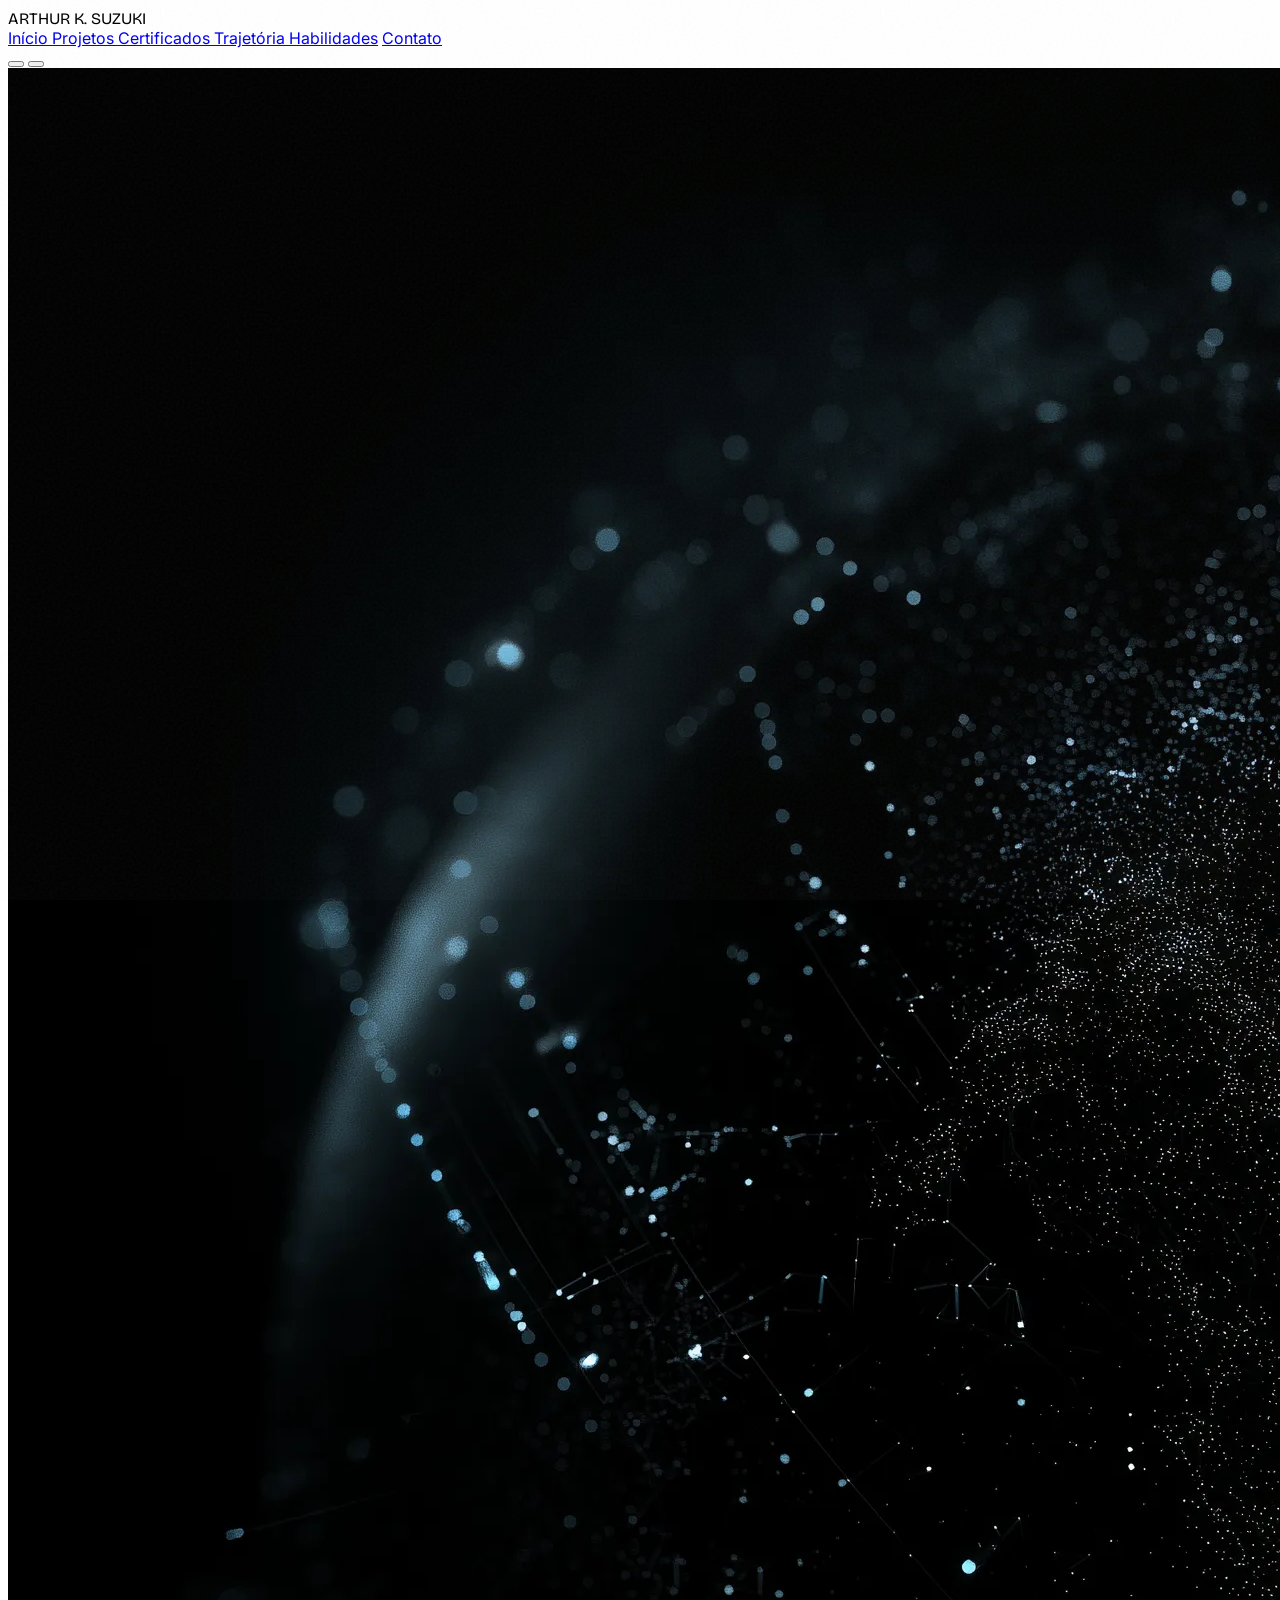
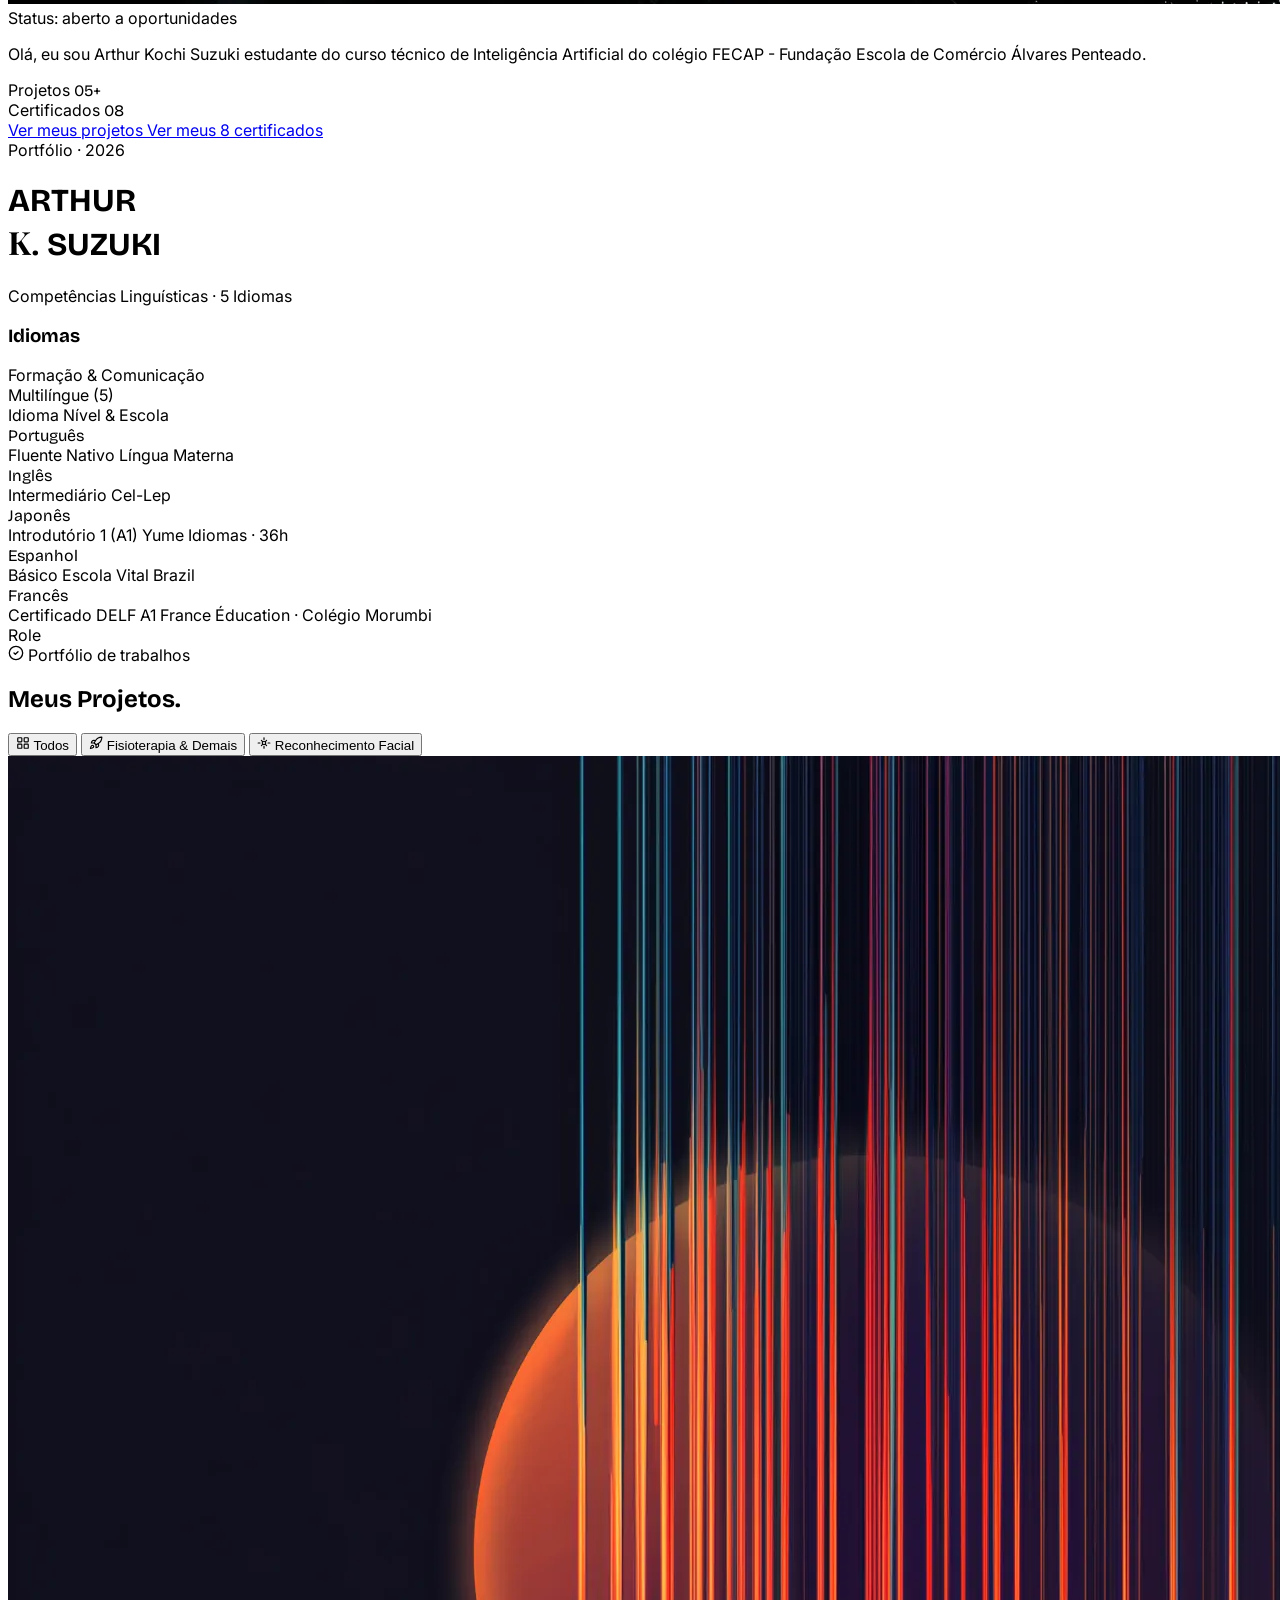
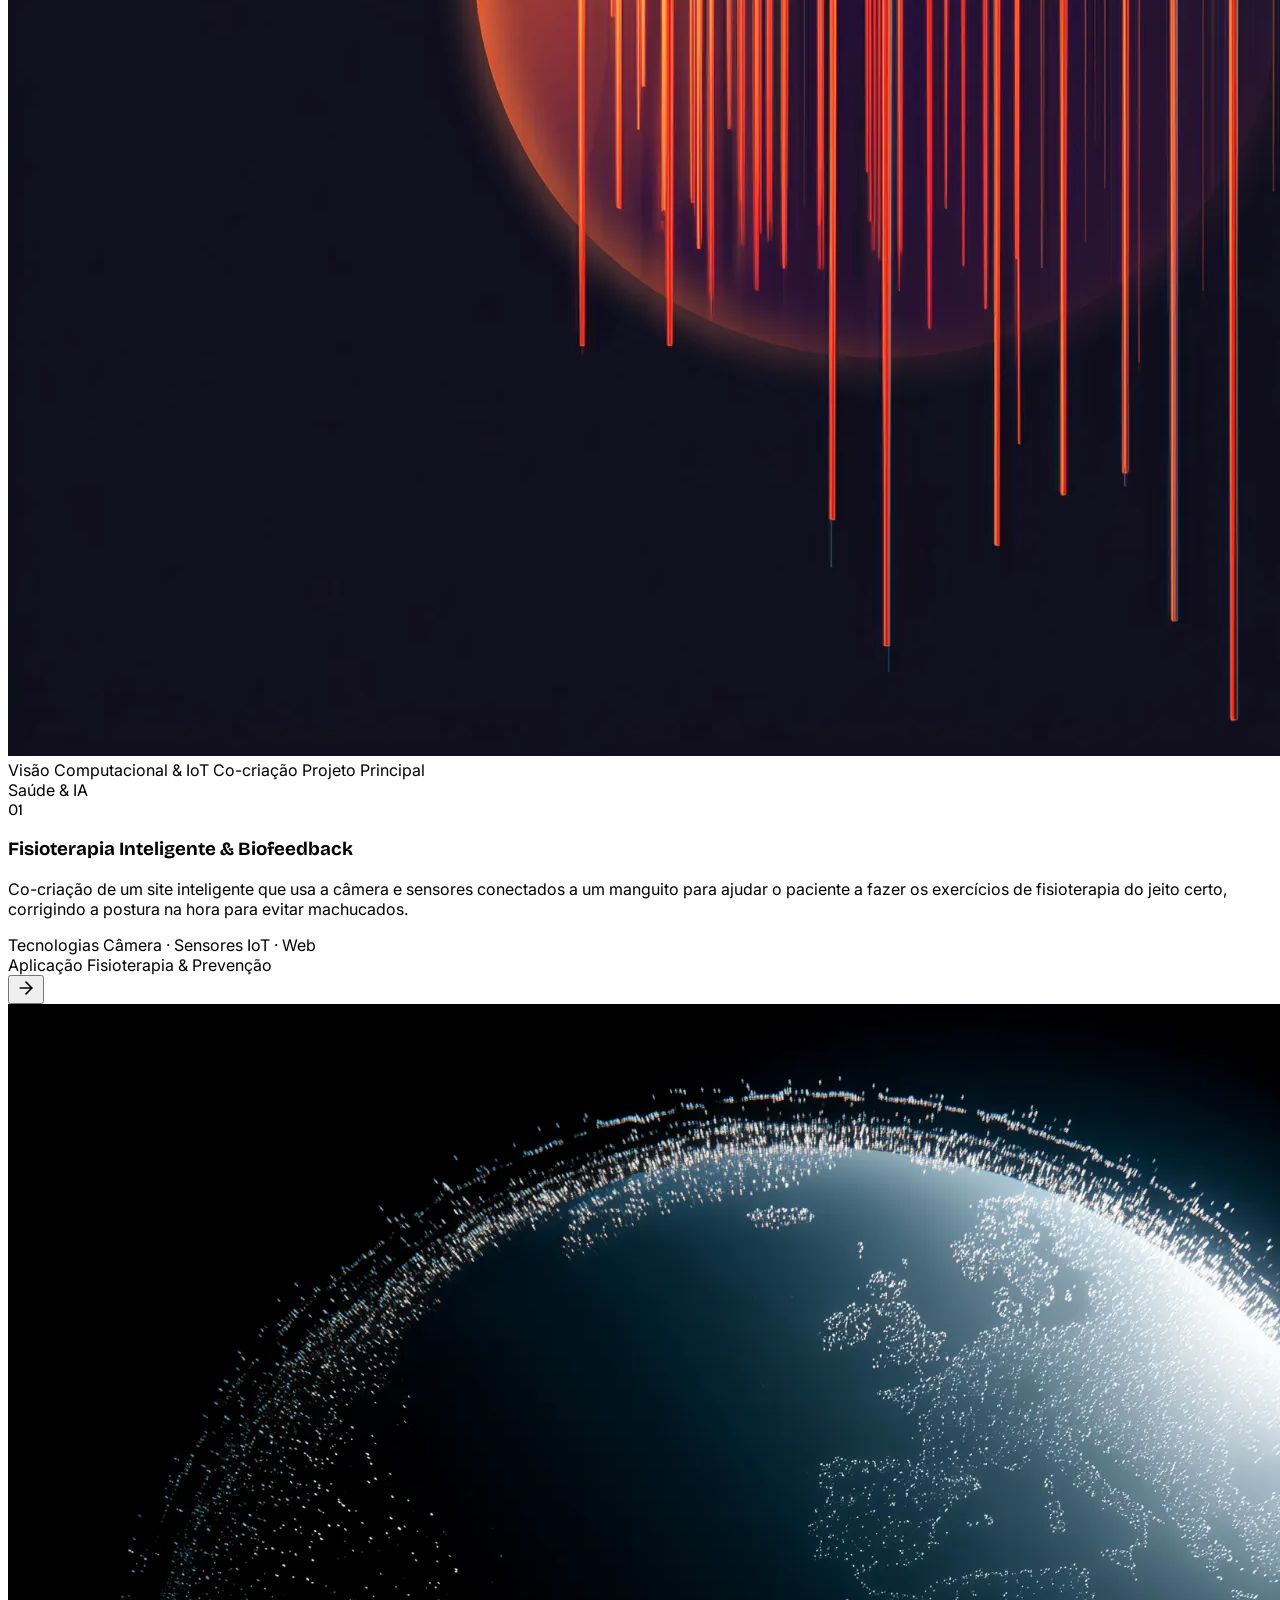
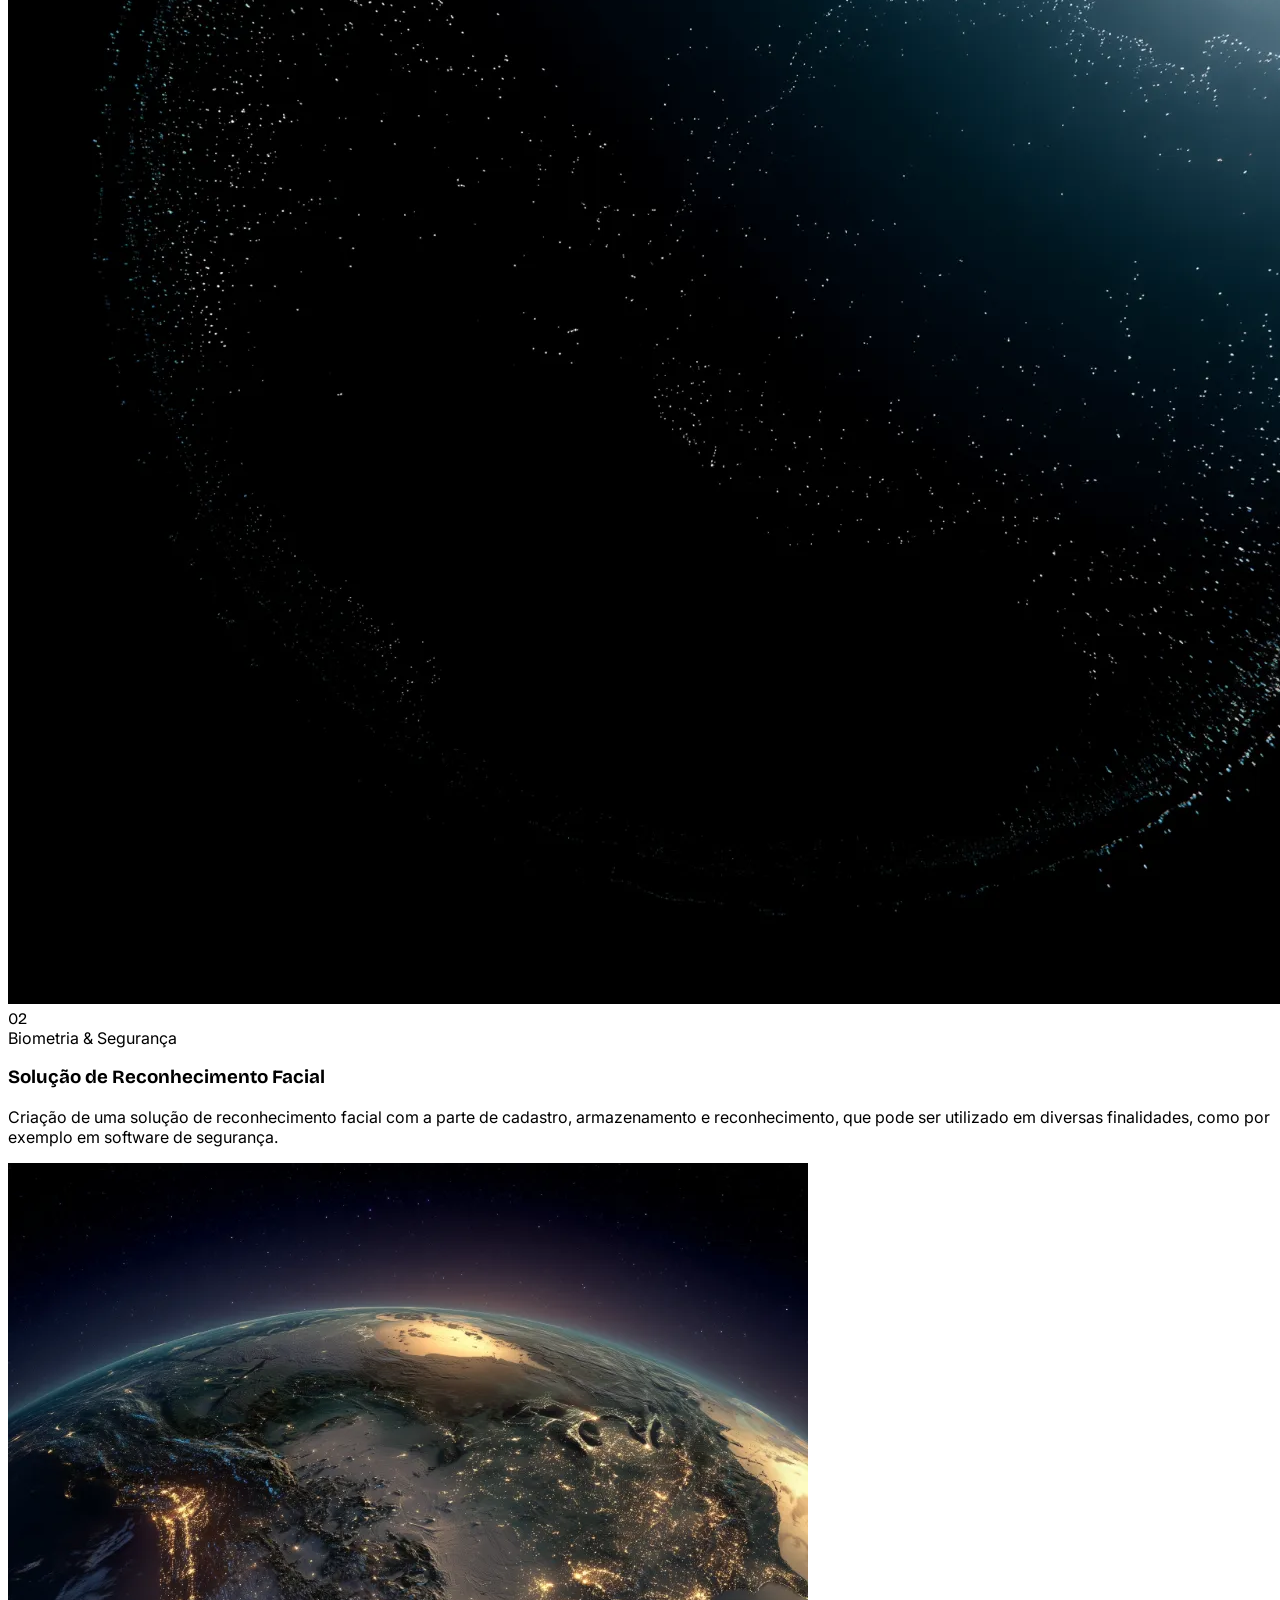
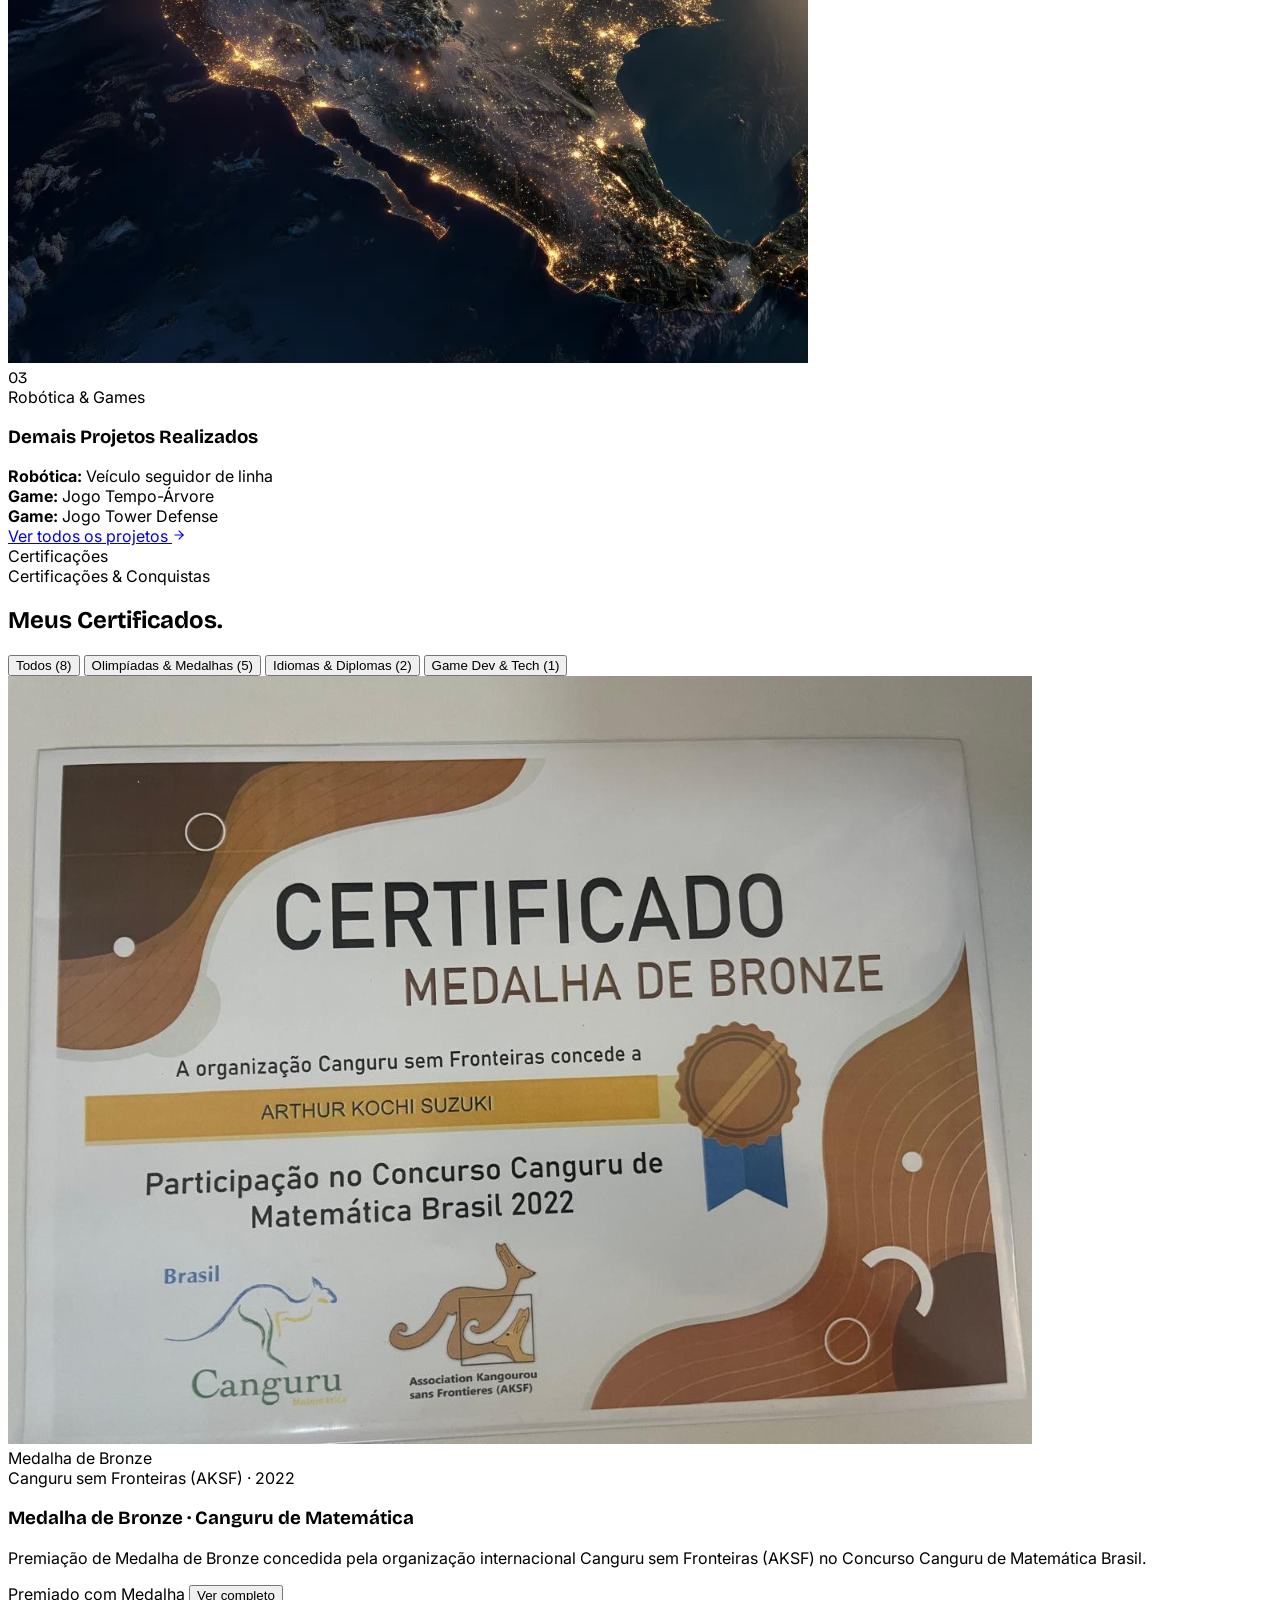
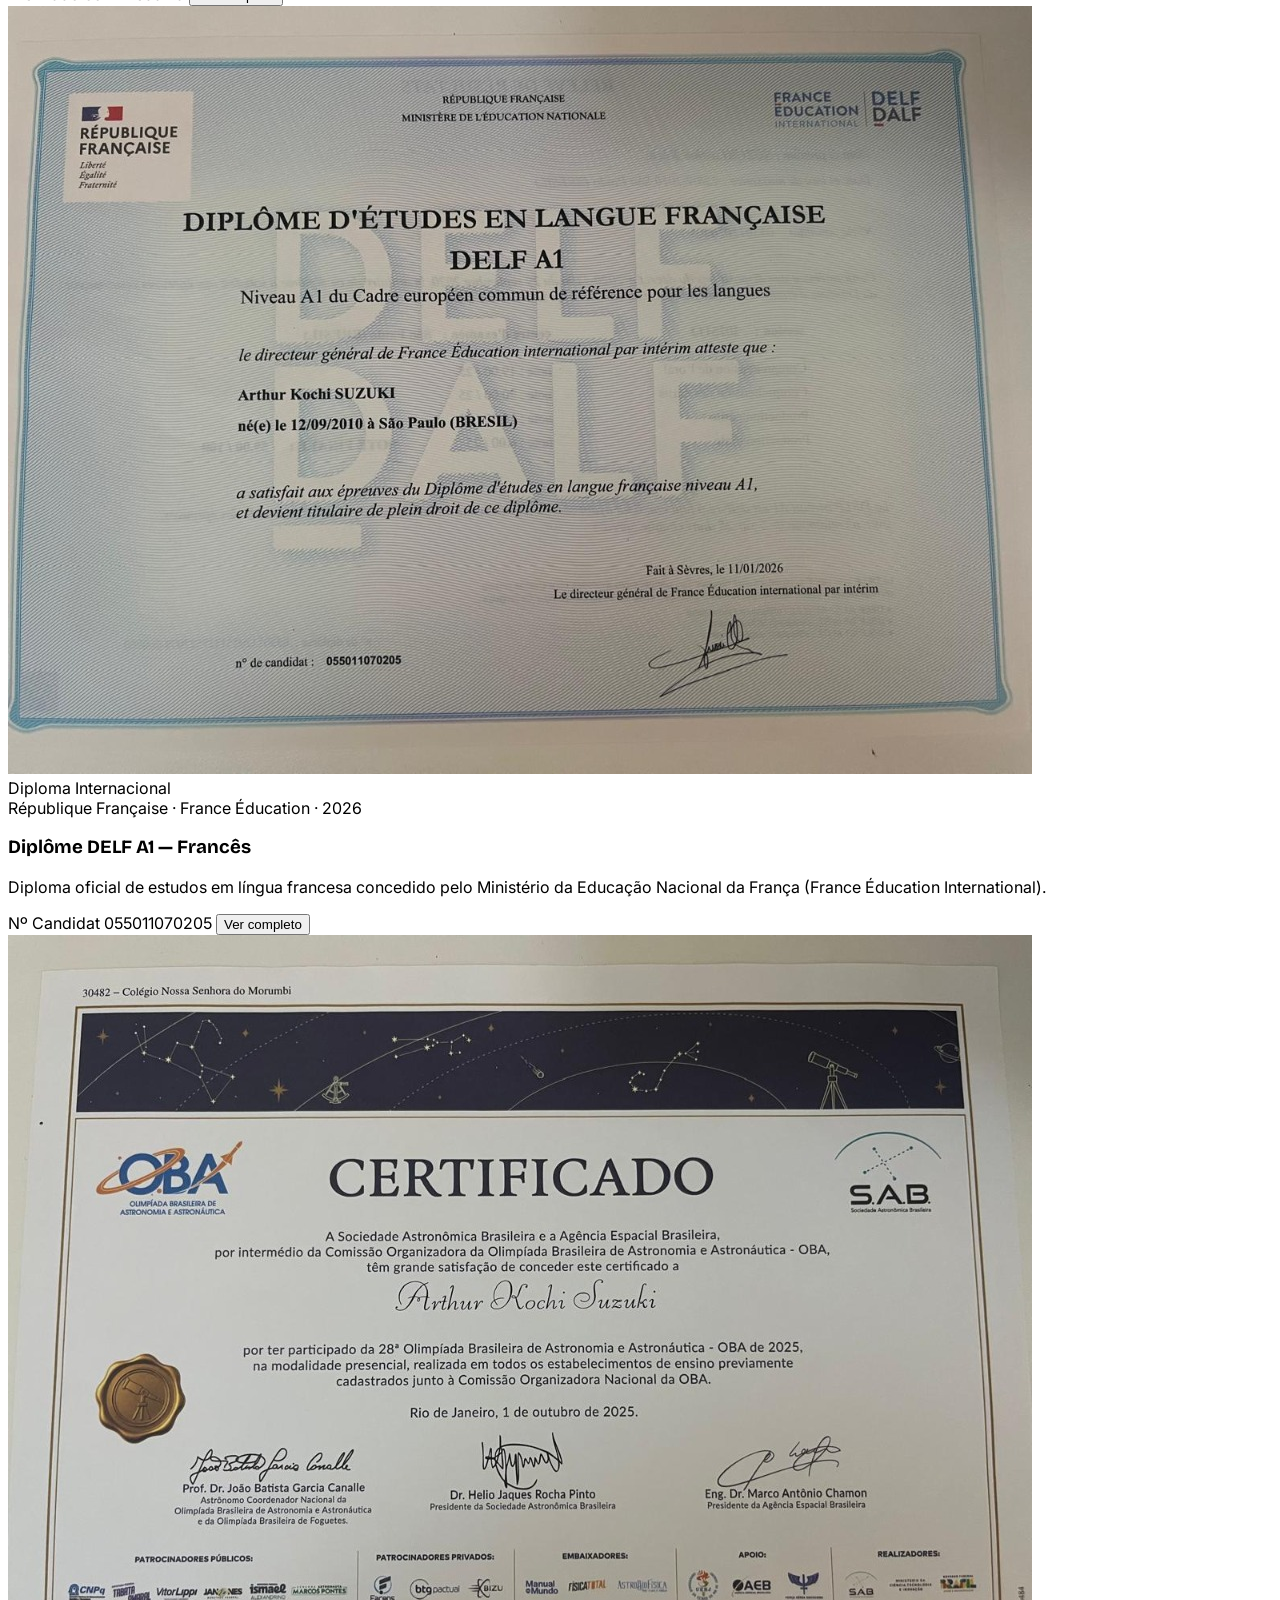
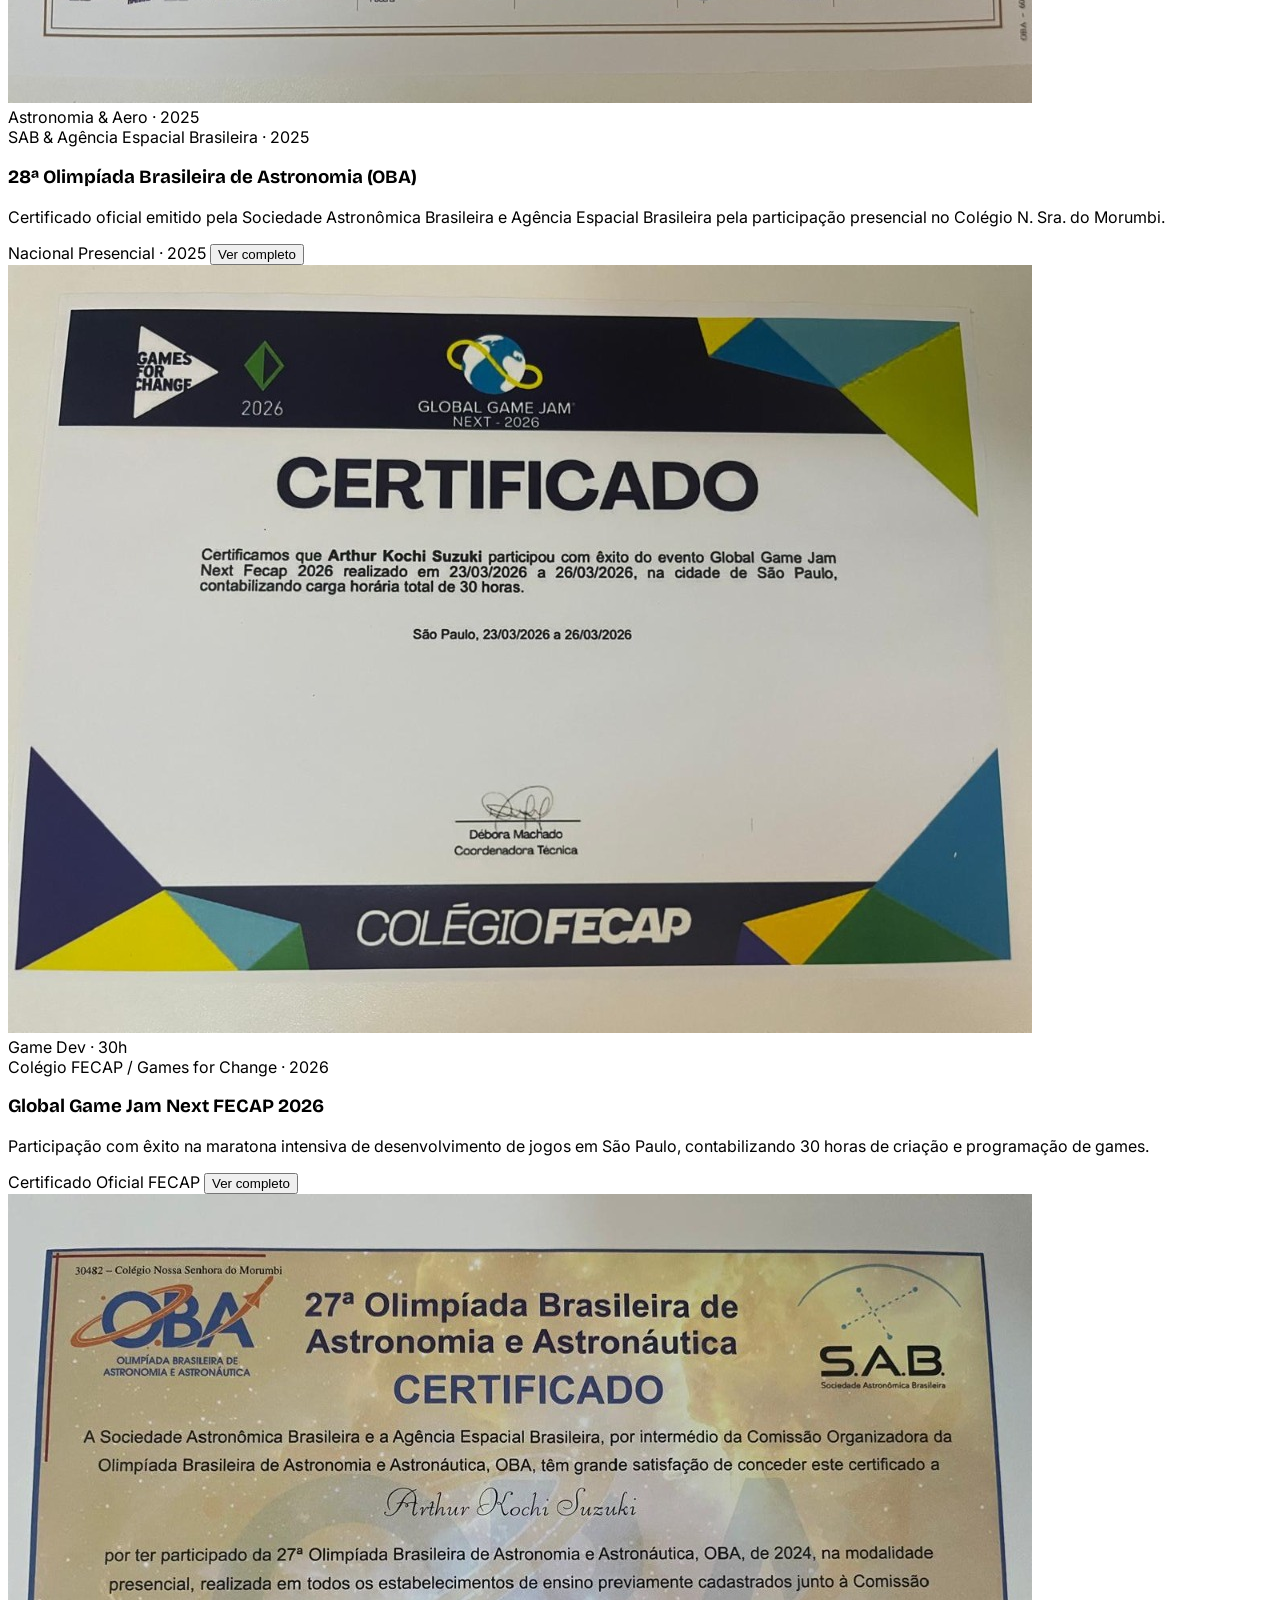
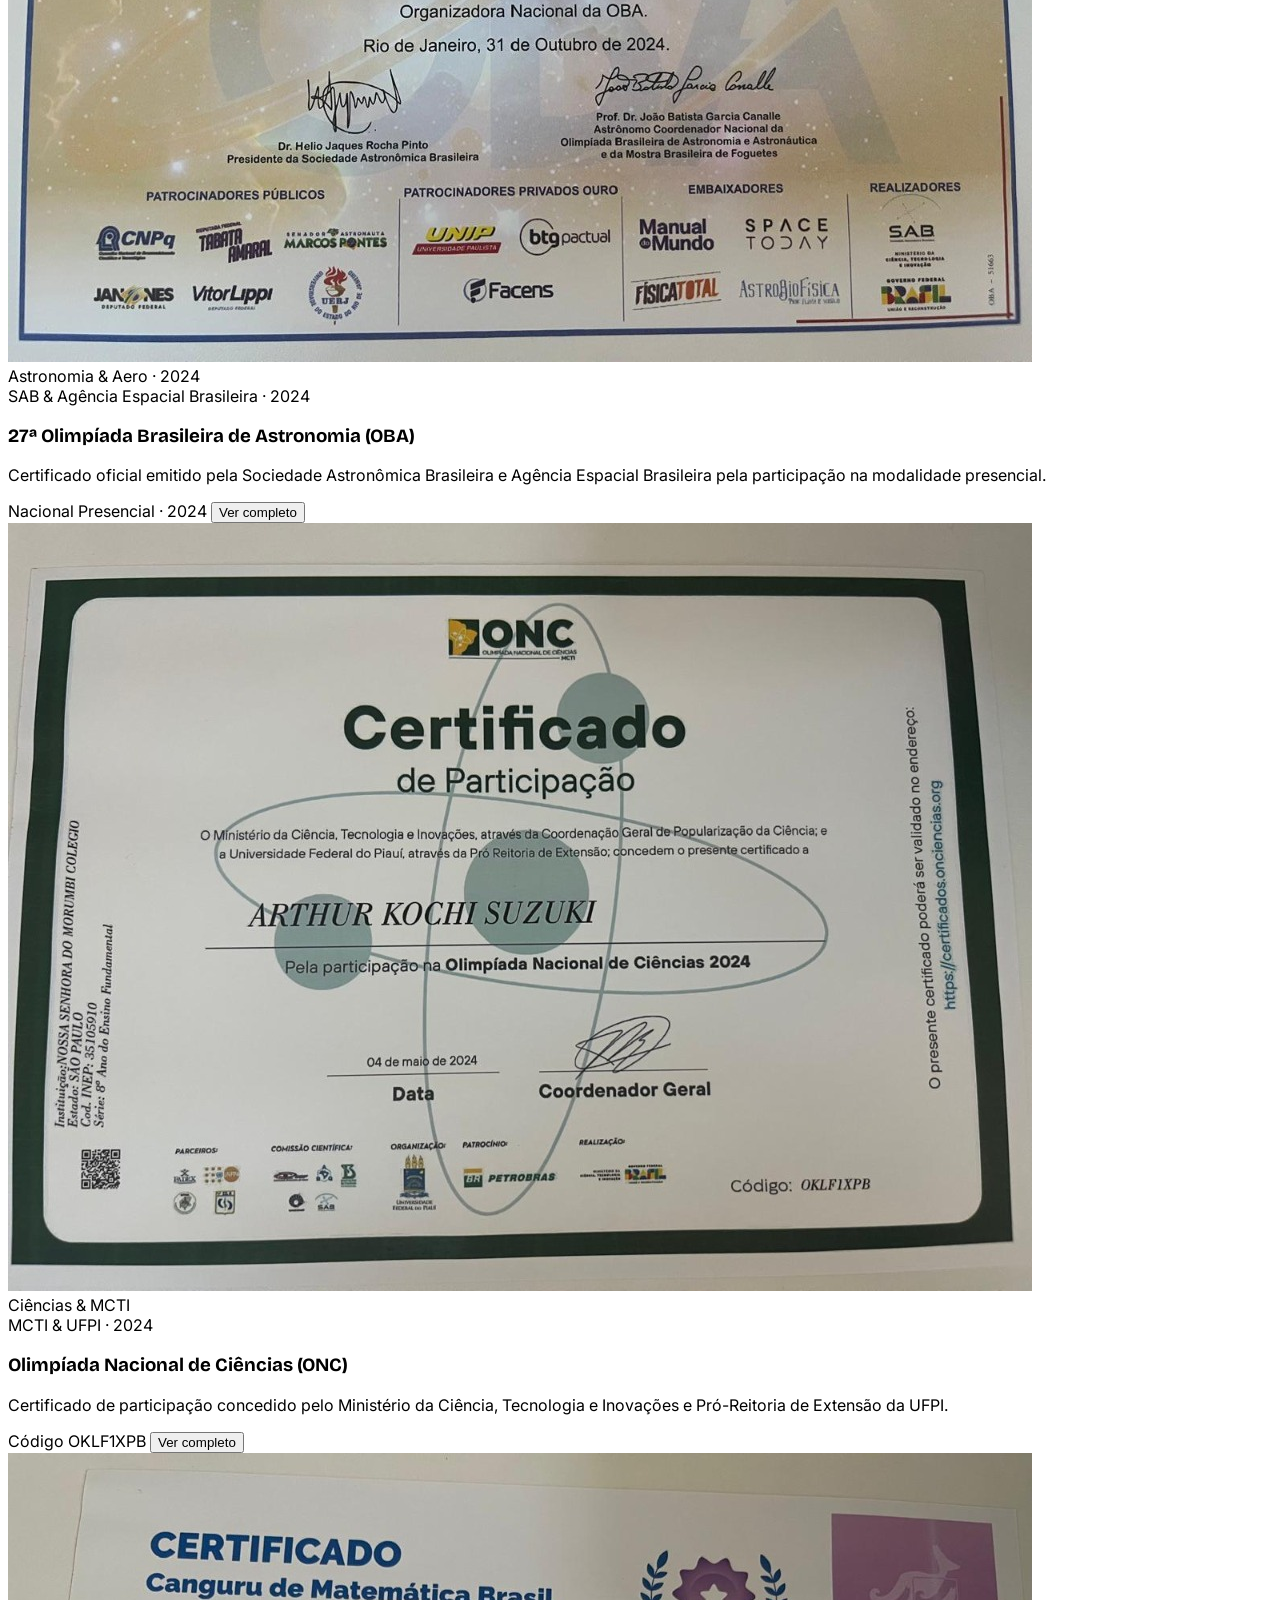
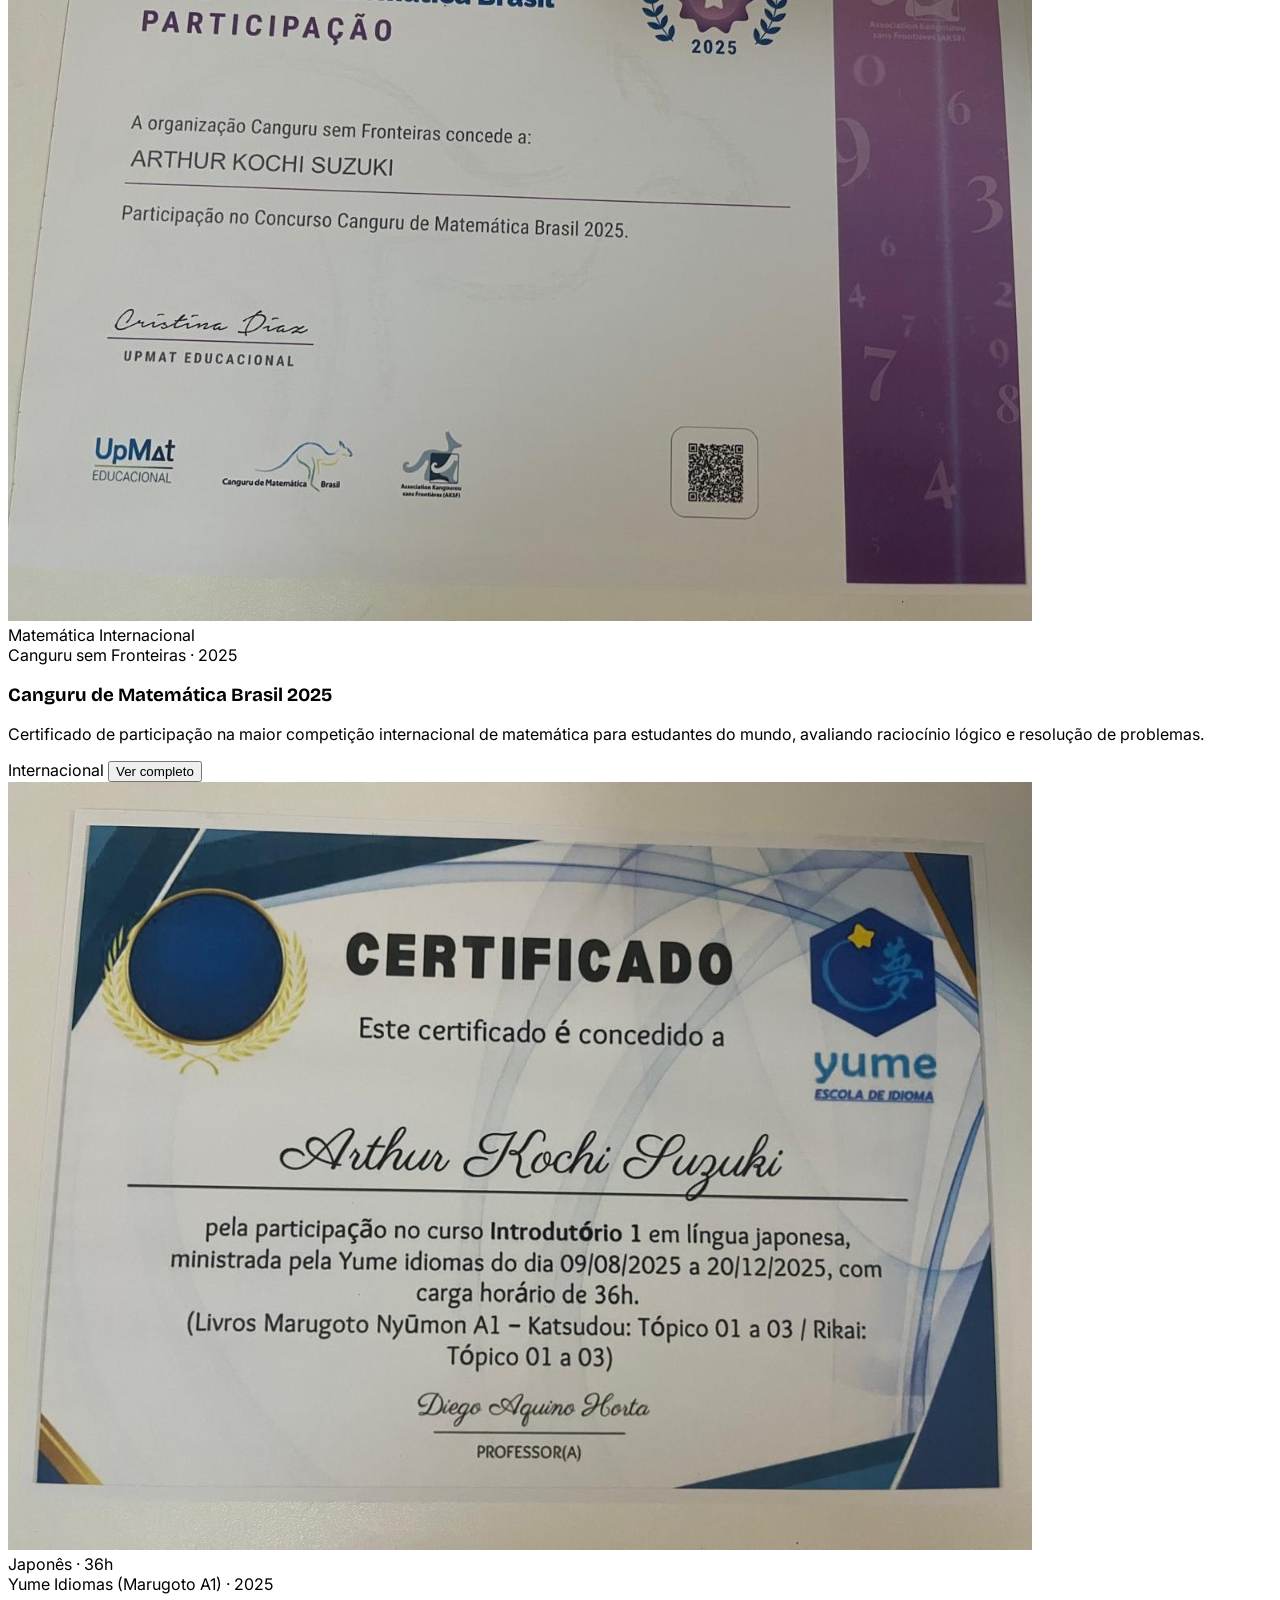
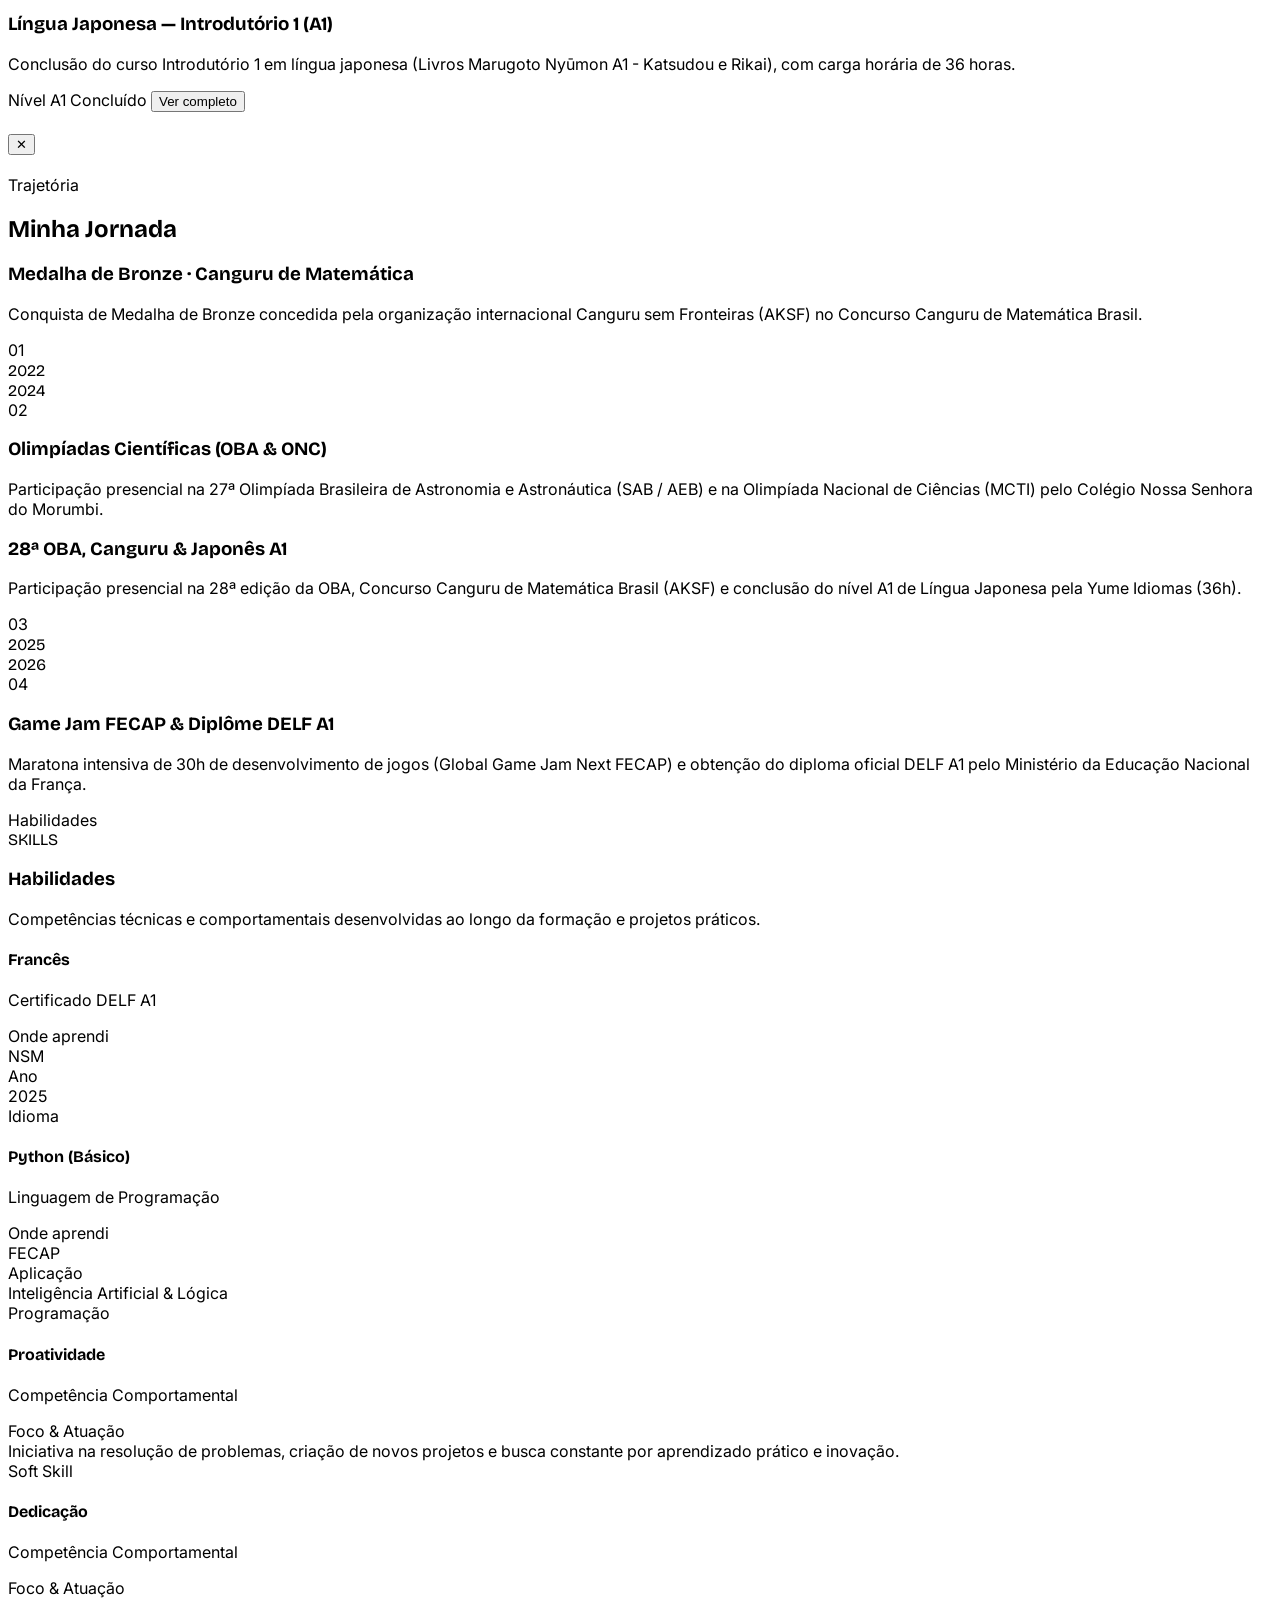
==== commit a439aceb: "Add files via upload" ====
--- a/index.html
+++ b/index.html
@@ -1,1023 +1,1663 @@
 <!DOCTYPE html>
-<html><head><meta charset="utf-8">
-<!-- Website Downloader 3.0 · modo arquivo: https://futuristic-space-74.aura.build/ -->
-<script type="application/json" id="wd3-index">{"entry":{"url":"https://futuristic-space-74.aura.build/","path":"/","search":""},"doc":"doc","volatileParams":["v","_rsc","dpl","_","t","ts","timestamp","cb","cachebust","cacheBust","nocache","rnd","rand","random","_t"],"blocked":["^https?://([^/?#]+\\.)?(google\\-analytics\\.com|analytics\\.google\\.com|googletagmanager\\.com|googleadservices\\.com|doubleclick\\.net|googlesyndication\\.com|googleoptimize\\.com|connect\\.facebook\\.net|bat\\.bing\\.com|snap\\.licdn\\.com|px\\.ads\\.linkedin\\.com|analytics\\.tiktok\\.com|ct\\.pinterest\\.com|static\\.ads\\-twitter\\.com|analytics\\.twitter\\.com|tr\\.snapchat\\.com|sc\\-static\\.net|mc\\.yandex\\.ru|hotjar\\.com|hotjar\\.io|clarity\\.ms|cdn\\.segment\\.com|api\\.segment\\.io|cdn\\.mxpnl\\.com|api\\-js\\.mixpanel\\.com|api\\.mixpanel\\.com|api\\.amplitude\\.com|api2\\.amplitude\\.com|api\\-secure\\.amplitude\\.com|api\\-sr\\.amplitude\\.com|sr\\-client\\-cfg\\.amplitude\\.com|plausible\\.io|cloud\\.umami\\.is|analytics\\.umami\\.is|static\\.cloudflareinsights\\.com|cloudflareinsights\\.com|vitals\\.vercel\\-insights\\.com|browser\\-intake\\-datadoghq\\.com|browser\\-intake\\-datadoghq\\.eu|js\\-agent\\.newrelic\\.com|bam\\.nr\\-data\\.net|bam\\-cell\\.nr\\-data\\.net|fullstory\\.com|script\\.crazyegg\\.com|mouseflow\\.com|smartlook\\.com|heapanalytics\\.com|i\\.posthog\\.com|stats\\.wp\\.com|pixel\\.wp\\.com|promotekit\\.com|ingest\\.sentry\\.io|ingest\\.us\\.sentry\\.io|ingest\\.de\\.sentry\\.io|widget\\.intercom\\.io|js\\.intercomcdn\\.com|api\\-iam\\.intercom\\.io|js\\.hs\\-scripts\\.com|js\\.hs\\-analytics\\.net|js\\.hs\\-banner\\.com|js\\.hscollectedforms\\.net|js\\.usemessages\\.com|track\\.hubspot\\.com|client\\.crisp\\.chat|embed\\.tawk\\.to|js\\.driftt\\.com|static\\.zdassets\\.com|ekr\\.zdassets\\.com|cdn\\.cookielaw\\.org|geolocation\\.onetrust\\.com|consent\\.cookiebot\\.com|consentcdn\\.cookiebot\\.com|app\\.usercentrics\\.eu|api\\.usercentrics\\.eu|cdn\\.iubenda\\.com|cmp\\.osano\\.com|cdn\\.termly\\.io)(:\\d+)?([/?#]|$)","/rpc/increment_shared_code_views","^https?://(umami|analytics|stats|plausible)\\.[^/]+/(api/send|api/collect|api/event|script\\.js)","/g/c(ollect)?\\?v=2&","sentry\\.io/api/\\d+/(envelope|store)","/api/meta-capi","^https?://(leadtracker|tracking|track|events?|collect)\\.[^/]+/","^https?://a\\.vturb\\.com/","facebook\\.com/tr[/?]","/_vercel/(speed-)?insights/","/cdn-cgi/rum","/cdn-cgi/challenge-platform/","google\\.com/(pagead|ads)/"],"videos":{"posters":{},"onlineHosts":[]},"entries":[{"url":"https://futuristic-space-74.aura.build/","method":"GET","status":200,"contentType":"text/html; charset=utf-8","headers":{"content-type":"text/html; charset=utf-8"},"size":99047,"b":"doc"},{"url":"https://fonts.googleapis.com/css2?family=Poppins:wght@300;400;500;600;700&display=swap","method":"GET","status":200,"contentType":"text/css; charset=utf-8","headers":{"access-control-allow-origin":"*","content-type":"text/css; charset=utf-8","link":"<https://fonts.gstatic.com>; rel=preconnect; crossorigin","timing-allow-origin":"*"},"size":6143,"b":"0"},{"url":"https://fonts.googleapis.com/css2?family=Roboto:wght@300;400;500;600;700&display=swap","method":"GET","status":200,"contentType":"text/css; charset=utf-8","headers":{"access-control-allow-origin":"*","content-type":"text/css; charset=utf-8","link":"<https://fonts.gstatic.com>; rel=preconnect; crossorigin","timing-allow-origin":"*"},"size":28095,"b":"1"},{"url":"https://fonts.googleapis.com/css2?family=Montserrat:wght@300;400;500;600;700&display=swap","method":"GET","status":200,"contentType":"text/css; charset=utf-8","headers":{"access-control-allow-origin":"*","content-type":"text/css; charset=utf-8","link":"<https://fonts.gstatic.com>; rel=preconnect; crossorigin","timing-allow-origin":"*"},"size":9580,"b":"2"},{"url":"https://code.iconify.design/iconify-icon/1.0.7/iconify-icon.min.js","method":"GET","status":200,"contentType":"application/javascript; charset=utf-8","headers":{"access-control-allow-origin":"*","content-type":"application/javascript; charset=utf-8","x-cache-hits":"0","x-fastly-request-id":"4997ab8147e544477142bdeff24e17d4aee51059","x-github-edge-region":"iad","x-github-request-id":"AD1C:E22B3:346117:40FE8F:6AE100C7","x-origin-cache":"HIT","x-proxy-cache":"HIT"},"size":22003,"f":"assets/code.iconify.design/iconify-icon/1.0.7/iconify-icon.min.js"},{"url":"https://code.iconify.design/3/3.1.0/iconify.min.js","method":"GET","status":200,"contentType":"application/javascript; charset=utf-8","headers":{"access-control-allow-origin":"*","content-type":"application/javascript; charset=utf-8","x-cache-hits":"0","x-fastly-request-id":"14fab17781534b0c9ce74f091a8a01e06cbade06","x-github-edge-region":"iad","x-github-request-id":"EAE0:74FF2:57FB32:617CC0:6AE0FD63","x-origin-cache":"HIT","x-proxy-cache":"HIT"},"size":26132,"f":"assets/code.iconify.design/3/3.1.0/iconify.min.js"},{"url":"https://fonts.googleapis.com/css2?family=Geist:wght@300;400;500;600;700&display=swap","method":"GET","status":200,"contentType":"text/css; charset=utf-8","headers":{"access-control-allow-origin":"*","content-type":"text/css; charset=utf-8","link":"<https://fonts.gstatic.com>; rel=preconnect; crossorigin","timing-allow-origin":"*"},"size":9130,"b":"3"},{"url":"https://fonts.googleapis.com/css2?family=Playfair+Display:wght@400;500;600;700;900&display=swap","method":"GET","status":200,"contentType":"text/css; charset=utf-8","headers":{"access-control-allow-origin":"*","content-type":"text/css; charset=utf-8","link":"<https://fonts.gstatic.com>; rel=preconnect; crossorigin","timing-allow-origin":"*"},"size":8310,"b":"4"},{"url":"https://fonts.googleapis.com/css2?family=Plus+Jakarta+Sans:wght@300;400;500;600;700;800&display=swap","method":"GET","status":200,"contentType":"text/css; charset=utf-8","headers":{"access-control-allow-origin":"*","content-type":"text/css; charset=utf-8","link":"<https://fonts.gstatic.com>; rel=preconnect; crossorigin","timing-allow-origin":"*"},"size":10152,"b":"5"},{"url":"https://fonts.googleapis.com/css2?family=Instrument+Serif:wght@400;500;600;700&display=swap","method":"GET","status":200,"contentType":"text/css; charset=utf-8","headers":{"access-control-allow-origin":"*","content-type":"text/css; charset=utf-8","link":"<https://fonts.gstatic.com>; rel=preconnect; crossorigin","timing-allow-origin":"*"},"size":905,"b":"6"},{"url":"https://fonts.googleapis.com/css2?family=Inter:wght@300;400;500;600&family=Playfair+Display:ital,wght@0,400;0,500;0,600;1,400&family=Bricolage+Grotesque:wght@300;400;500;600;700&display=swap","method":"GET","status":200,"contentType":"text/css; charset=utf-8","headers":{"access-control-allow-origin":"*","content-type":"text/css; charset=utf-8","link":"<https://fonts.gstatic.com>; rel=preconnect; crossorigin","timing-allow-origin":"*"},"size":24420,"b":"7"},{"url":"https://fonts.googleapis.com/css2?family=Space+Grotesk:wght@300;400;500;600;700&display=swap","method":"GET","status":200,"contentType":"text/css; charset=utf-8","headers":{"access-control-allow-origin":"*","content-type":"text/css; charset=utf-8","link":"<https://fonts.gstatic.com>; rel=preconnect; crossorigin","timing-allow-origin":"*"},"size":6525,"b":"8"},{"url":"https://fonts.googleapis.com/css2?family=PT+Serif:wght@400;700&display=swap","method":"GET","status":200,"contentType":"text/css; charset=utf-8","headers":{"access-control-allow-origin":"*","content-type":"text/css; charset=utf-8","link":"<https://fonts.gstatic.com>; rel=preconnect; crossorigin","timing-allow-origin":"*"},"size":2966,"b":"9"},{"url":"https://fonts.googleapis.com/css2?family=Merriweather:wght@300;400;700;900&display=swap","method":"GET","status":200,"contentType":"text/css; charset=utf-8","headers":{"access-control-allow-origin":"*","content-type":"text/css; charset=utf-8","link":"<https://fonts.gstatic.com>; rel=preconnect; crossorigin","timing-allow-origin":"*"},"size":8924,"b":"10"},{"url":"https://fonts.googleapis.com/css2?family=Bricolage+Grotesque:wght@300;400;500;600;700&display=swap","method":"GET","status":200,"contentType":"text/css; charset=utf-8","headers":{"access-control-allow-origin":"*","content-type":"text/css; charset=utf-8","link":"<https://fonts.gstatic.com>; rel=preconnect; crossorigin","timing-allow-origin":"*"},"size":7655,"b":"11"},{"url":"https://fonts.googleapis.com/css2?family=Geist+Mono:wght@300;400;500;600;700&display=swap","method":"GET","status":200,"contentType":"text/css; charset=utf-8","headers":{"access-control-allow-origin":"*","content-type":"text/css; charset=utf-8","link":"<https://fonts.gstatic.com>; rel=preconnect; crossorigin","timing-allow-origin":"*"},"size":11090,"b":"12"},{"url":"https://fonts.googleapis.com/css2?family=Manrope:wght@300;400;500;600;700;800&display=swap","method":"GET","status":200,"contentType":"text/css; charset=utf-8","headers":{"access-control-allow-origin":"*","content-type":"text/css; charset=utf-8","link":"<https://fonts.gstatic.com>; rel=preconnect; crossorigin","timing-allow-origin":"*"},"size":13074,"b":"13"},{"url":"https://fonts.googleapis.com/css2?family=Work+Sans:wght@300;400;500;600;700;800&display=swap","method":"GET","status":200,"contentType":"text/css; charset=utf-8","headers":{"access-control-allow-origin":"*","content-type":"text/css; charset=utf-8","link":"<https://fonts.gstatic.com>; rel=preconnect; crossorigin","timing-allow-origin":"*"},"size":7584,"b":"14"},{"url":"https://fonts.googleapis.com/css2?family=Space+Mono:wght@400;700&display=swap","method":"GET","status":200,"contentType":"text/css; charset=utf-8","headers":{"access-control-allow-origin":"*","content-type":"text/css; charset=utf-8","link":"<https://fonts.gstatic.com>; rel=preconnect; crossorigin","timing-allow-origin":"*"},"size":2562,"b":"15"},{"url":"https://fonts.googleapis.com/css2?family=Quicksand:wght@300;400;500;600;700&display=swap","method":"GET","status":200,"contentType":"text/css; charset=utf-8","headers":{"access-control-allow-origin":"*","content-type":"text/css; charset=utf-8","link":"<https://fonts.gstatic.com>; rel=preconnect; crossorigin","timing-allow-origin":"*"},"size":6335,"b":"16"},{"url":"https://fonts.googleapis.com/css2?family=Nunito:wght@300;400;500;600;700;800&display=swap","method":"GET","status":200,"contentType":"text/css; charset=utf-8","headers":{"access-control-allow-origin":"*","content-type":"text/css; charset=utf-8","link":"<https://fonts.gstatic.com>; rel=preconnect; crossorigin","timing-allow-origin":"*"},"size":11082,"b":"17"},{"url":"https://fonts.googleapis.com/css2?family=Newsreader:opsz,wght@6..72,400..800&display=swap","method":"GET","status":200,"contentType":"text/css; charset=utf-8","headers":{"access-control-allow-origin":"*","content-type":"text/css; charset=utf-8","link":"<https://fonts.gstatic.com>; rel=preconnect; crossorigin","timing-allow-origin":"*"},"size":1290,"b":"18"},{"url":"https://fonts.googleapis.com/css2?family=Oswald:wght@300;400;500;600;700&display=swap","method":"GET","status":200,"contentType":"text/css; charset=utf-8","headers":{"access-control-allow-origin":"*","content-type":"text/css; charset=utf-8","link":"<https://fonts.gstatic.com>; rel=preconnect; crossorigin","timing-allow-origin":"*"},"size":9235,"b":"19"},{"url":"https://fonts.googleapis.com/css2?family=Cormorant+Garamond:wght@300;400;500;600;700&display=swap","method":"GET","status":200,"contentType":"text/css; charset=utf-8","headers":{"access-control-allow-origin":"*","content-type":"text/css; charset=utf-8","link":"<https://fonts.gstatic.com>; rel=preconnect; crossorigin","timing-allow-origin":"*"},"size":10210,"b":"20"},{"url":"https://fonts.googleapis.com/css2?family=DM+Sans:wght@300;400;500;600;700&display=swap","method":"GET","status":200,"contentType":"text/css; charset=utf-8","headers":{"access-control-allow-origin":"*","content-type":"text/css; charset=utf-8","link":"<https://fonts.gstatic.com>; rel=preconnect; crossorigin","timing-allow-origin":"*"},"size":4405,"b":"21"},{"url":"https://cdn.tailwindcss.com/","method":"GET","status":302,"contentType":"","headers":{"location":"/3.4.17"},"redirect":"https://cdn.tailwindcss.com/3.4.17","size":0},{"url":"https://fonts.googleapis.com/css2?family=Google+Sans+Flex:wght@400;500;600;700&display=swap","method":"GET","status":200,"contentType":"text/css; charset=utf-8","headers":{"access-control-allow-origin":"*","content-type":"text/css; charset=utf-8","link":"<https://fonts.gstatic.com>; rel=preconnect; crossorigin","timing-allow-origin":"*"},"size":28360,"b":"22"},{"url":"https://www.aura.build/FxFilter.js","method":"GET","status":200,"contentType":"application/javascript; charset=UTF-8","headers":{"cache-status":"\"Netlify Edge\"; hit; ttl=31531817","content-type":"application/javascript; charset=UTF-8","referrer-policy":"strict-origin-when-cross-origin","x-nf-request-id":"01M5ZF0372GPG4KZH5ATB4MDCQ"},"size":20821,"f":"assets/www.aura.build/FxFilter.js"},{"url":"https://hoirqrkdgbmvpwutwuwj.supabase.co/storage/v1/object/public/assets/assets/ea262fd9-14f0-4917-be69-86fd3b302ccd_1600w.webp","method":"GET","status":200,"contentType":"image/webp","headers":{"access-control-allow-origin":"*","content-type":"image/webp","priority":"u=2,i","sb-gateway-mode":"direct","sb-gateway-version":"1","sb-project-ref":"hoirqrkdgbmvpwutwuwj","sb-request-id":"01a17ef0-0b5c-787e-88ff-23b64100dc88","x-robots-tag":"none","x-smart-cdn":"true"},"size":38760,"f":"assets/hoirqrkdgbmvpwutwuwj.supabase.co/storage/v1/object/public/assets/assets/ea262fd9-14f0-4917-be69-86fd3b302ccd_1600w.webp"},{"url":"https://hoirqrkdgbmvpwutwuwj.supabase.co/storage/v1/object/public/assets/assets/25904405-aa15-491b-9a03-de5fc75f18b3_3840w.webp","method":"GET","status":200,"contentType":"image/webp","headers":{"access-control-allow-origin":"*","content-type":"image/webp","priority":"u=2,i","sb-gateway-mode":"direct","sb-gateway-version":"1","sb-project-ref":"hoirqrkdgbmvpwutwuwj","sb-request-id":"01a17ef0-0b62-7467-b858-1389b938c9c6","x-robots-tag":"none","x-smart-cdn":"true"},"size":293964,"f":"assets/hoirqrkdgbmvpwutwuwj.supabase.co/storage/v1/object/public/assets/assets/25904405-aa15-491b-9a03-de5fc75f18b3_3840w.webp"},{"url":"https://cdn.tailwindcss.com/3.4.17","method":"GET","status":200,"contentType":"text/javascript","headers":{"content-type":"text/javascript"},"size":407279,"f":"assets/cdn.tailwindcss.com/3.4.17.js"},{"url":"https://hoirqrkdgbmvpwutwuwj.supabase.co/storage/v1/object/public/assets/assets/68494c15-da1d-47aa-a9ac-b6ee8c9286cc_800w.webp","method":"GET","status":200,"contentType":"image/webp","headers":{"access-control-allow-origin":"*","content-type":"image/webp","priority":"u=2,i","sb-gateway-mode":"direct","sb-gateway-version":"1","sb-project-ref":"hoirqrkdgbmvpwutwuwj","sb-request-id":"01a17ef0-0bc3-78c6-b6d7-a27e622f5737","x-robots-tag":"none","x-smart-cdn":"true"},"size":81254,"f":"assets/hoirqrkdgbmvpwutwuwj.supabase.co/storage/v1/object/public/assets/assets/68494c15-da1d-47aa-a9ac-b6ee8c9286cc_800w.webp"},{"url":"https://hoirqrkdgbmvpwutwuwj.supabase.co/storage/v1/object/public/assets/assets/ee3841e8-ef6d-45b3-9f33-9df069f9708a_1600w.webp","method":"GET","status":200,"contentType":"image/webp","headers":{"access-control-allow-origin":"*","content-type":"image/webp","priority":"u=2,i","sb-gateway-mode":"direct","sb-gateway-version":"1","sb-project-ref":"hoirqrkdgbmvpwutwuwj","sb-request-id":"01a17ef0-0bbf-7dad-8907-3ff8bce3fd3a","x-robots-tag":"none","x-smart-cdn":"true"},"size":142272,"f":"assets/hoirqrkdgbmvpwutwuwj.supabase.co/storage/v1/object/public/assets/assets/ee3841e8-ef6d-45b3-9f33-9df069f9708a_1600w.webp"},{"url":"https://hoirqrkdgbmvpwutwuwj.supabase.co/storage/v1/object/public/assets/assets/44d41d4e-32d5-4432-bf2b-95b01b1df21f_320w.webp","method":"GET","status":200,"contentType":"image/webp","headers":{"access-control-allow-origin":"*","content-type":"image/webp","priority":"u=3,i","sb-gateway-mode":"direct","sb-gateway-version":"1","sb-project-ref":"hoirqrkdgbmvpwutwuwj","sb-request-id":"01a17ef0-0c17-7cd5-8471-6fd3aad22645","x-robots-tag":"none","x-smart-cdn":"true"},"size":3644,"f":"assets/hoirqrkdgbmvpwutwuwj.supabase.co/storage/v1/object/public/assets/assets/44d41d4e-32d5-4432-bf2b-95b01b1df21f_320w.webp"},{"url":"https://hoirqrkdgbmvpwutwuwj.supabase.co/storage/v1/object/public/assets/assets/a5122f84-43cb-4170-94c3-aded75f0d3ed_320w.webp","method":"GET","status":200,"contentType":"image/webp","headers":{"access-control-allow-origin":"*","content-type":"image/webp","priority":"u=3,i","sb-gateway-mode":"direct","sb-gateway-version":"1","sb-project-ref":"hoirqrkdgbmvpwutwuwj","sb-request-id":"01a17ef0-0c16-7168-b80d-3492ed4eed4a","x-robots-tag":"none","x-smart-cdn":"true"},"size":3230,"f":"assets/hoirqrkdgbmvpwutwuwj.supabase.co/storage/v1/object/public/assets/assets/a5122f84-43cb-4170-94c3-aded75f0d3ed_320w.webp"},{"url":"https://hoirqrkdgbmvpwutwuwj.supabase.co/storage/v1/object/public/assets/assets/7de1229a-6a54-423d-a41c-2377d871bf2c_320w.jpg","method":"GET","status":200,"contentType":"image/jpeg","headers":{"access-control-allow-origin":"*","content-type":"image/jpeg","priority":"u=3,i","sb-gateway-mode":"direct","sb-gateway-version":"1","sb-project-ref":"hoirqrkdgbmvpwutwuwj","sb-request-id":"01a17ef0-0c4b-7a40-be32-238da6df9163","x-robots-tag":"none","x-smart-cdn":"true"},"size":4293,"f":"assets/hoirqrkdgbmvpwutwuwj.supabase.co/storage/v1/object/public/assets/assets/7de1229a-6a54-423d-a41c-2377d871bf2c_320w.jpg"},{"url":"https://fonts.gstatic.com/s/bricolagegrotesque/v9/3y9H6as8bTXq_nANBjzKo3IeZx8z6up5BeSl5jBNz_19PpbpMXuECpwUxJBOm_OJWiawA1XphjhQYg.woff2","method":"GET","status":200,"contentType":"font/woff2","headers":{"access-control-allow-origin":"*","content-type":"font/woff2","timing-allow-origin":"*"},"size":41236,"b":"23"},{"url":"https://fonts.gstatic.com/s/inter/v20/UcC73FwrK3iLTeHuS_nVMrMxCp50SjIa1ZL7W0Q5nw.woff2","method":"GET","status":200,"contentType":"font/woff2","headers":{"access-control-allow-origin":"*","content-type":"font/woff2","timing-allow-origin":"*"},"size":48432,"b":"24"},{"url":"https://api.iconify.design/solar.json?icons=planet-bold-duotone","method":"GET","status":200,"contentType":"application/json; charset=utf-8","headers":{"access-control-allow-headers":"Origin, X-Requested-With, Content-Type, Accept, Accept-Encoding","access-control-allow-methods":"GET, OPTIONS","access-control-allow-origin":"*","access-control-max-age":"86400","content-type":"application/json; charset=utf-8"},"size":1437,"b":"25"},{"url":"https://api.iconify.design/solar.json?icons=magnifer-linear","method":"GET","status":200,"contentType":"application/json; charset=utf-8","headers":{"access-control-allow-headers":"Origin, X-Requested-With, Content-Type, Accept, Accept-Encoding","access-control-allow-methods":"GET, OPTIONS","access-control-allow-origin":"*","access-control-max-age":"86400","content-type":"application/json; charset=utf-8"},"size":348,"b":"26"},{"url":"https://api.iconify.design/solar.json?icons=arrow-right-linear%2Cmenu-dots-square-linear","method":"GET","status":200,"contentType":"application/json; charset=utf-8","headers":{"access-control-allow-headers":"Origin, X-Requested-With, Content-Type, Accept, Accept-Encoding","access-control-allow-methods":"GET, OPTIONS","access-control-allow-origin":"*","access-control-max-age":"86400","content-type":"application/json; charset=utf-8"},"size":756,"b":"27"},{"url":"https://api.iconify.design/solar.json?icons=atom-linear%2Ccheck-circle-linear%2Cclock-circle-linear%2Ccpu-bolt-linear%2Cfile-download-linear%2Cgraph-up-linear%2Clayers-minimalistic-linear%2Cmap-point-linear%2Crocket-2-linear%2Cruler-angular-linear%2Cscale-linear%2Cshield-check-linear%2Cshield-star-linear%2Cshield-warning-linear%2Ctest-tube-linear%2Ctree-linear%2Cumbrella-linear%2Cuser-heart-linear","method":"GET","status":200,"contentType":"application/json; charset=utf-8","headers":{"access-control-allow-headers":"Origin, X-Requested-With, Content-Type, Accept, Accept-Encoding","access-control-allow-methods":"GET, OPTIONS","access-control-allow-origin":"*","access-control-max-age":"86400","content-type":"application/json; charset=utf-8"},"size":13730,"b":"28"},{"url":"https://api.iconify.design/solar.json?icons=bolt-circle-linear","method":"GET","status":200,"contentType":"application/json; charset=utf-8","headers":{"access-control-allow-headers":"Origin, X-Requested-With, Content-Type, Accept, Accept-Encoding","access-control-allow-methods":"GET, OPTIONS","access-control-allow-origin":"*","access-control-max-age":"86400","content-type":"application/json; charset=utf-8"},"size":1134,"b":"29"},{"url":"https://api.iconify.design/solar.json?icons=box-minimalistic-linear","method":"GET","status":200,"contentType":"application/json; charset=utf-8","headers":{"access-control-allow-headers":"Origin, X-Requested-With, Content-Type, Accept, Accept-Encoding","access-control-allow-methods":"GET, OPTIONS","access-control-allow-origin":"*","access-control-max-age":"86400","content-type":"application/json; charset=utf-8"},"size":854,"b":"30"},{"url":"https://futuristic-space-74.aura.build/favicon.ico","method":"GET","status":200,"contentType":"image/vnd.microsoft.icon","headers":{"cache-status":"\"Netlify Edge\"; fwd=miss; fwd-status=200; stored","content-type":"image/vnd.microsoft.icon","referrer-policy":"strict-origin-when-cross-origin","x-nf-request-id":"01M5ZF0WFTDKWE5ZZ47NMZD1VS"},"size":696,"b":"31"}]}</script>
-<script type="application/octet-stream" data-wd3-b="doc">[base64]/[base64]/[base64]/[base64]/[base64]/[base64]/[base64]/[base64]/[base64]</script>
-<script type="application/octet-stream" data-wd3-b="0">[base64]</script>
-<script type="application/octet-stream" data-wd3-b="1">[base64]</script>
-<script type="application/octet-stream" data-wd3-b="2">[base64]</script>
-<script type="application/octet-stream" data-wd3-b="3">[base64]</script>
-<script type="application/octet-stream" data-wd3-b="4">[base64]</script>
-<script type="application/octet-stream" data-wd3-b="5">[base64]</script>
-<script type="application/octet-stream" data-wd3-b="6">[base64]</script>
-<script type="application/octet-stream" data-wd3-b="7">[base64]</script>
-<script type="application/octet-stream" data-wd3-b="8">[base64]</script>
-<script type="application/octet-stream" data-wd3-b="9">[base64]</script>
-<script type="application/octet-stream" data-wd3-b="10">[base64]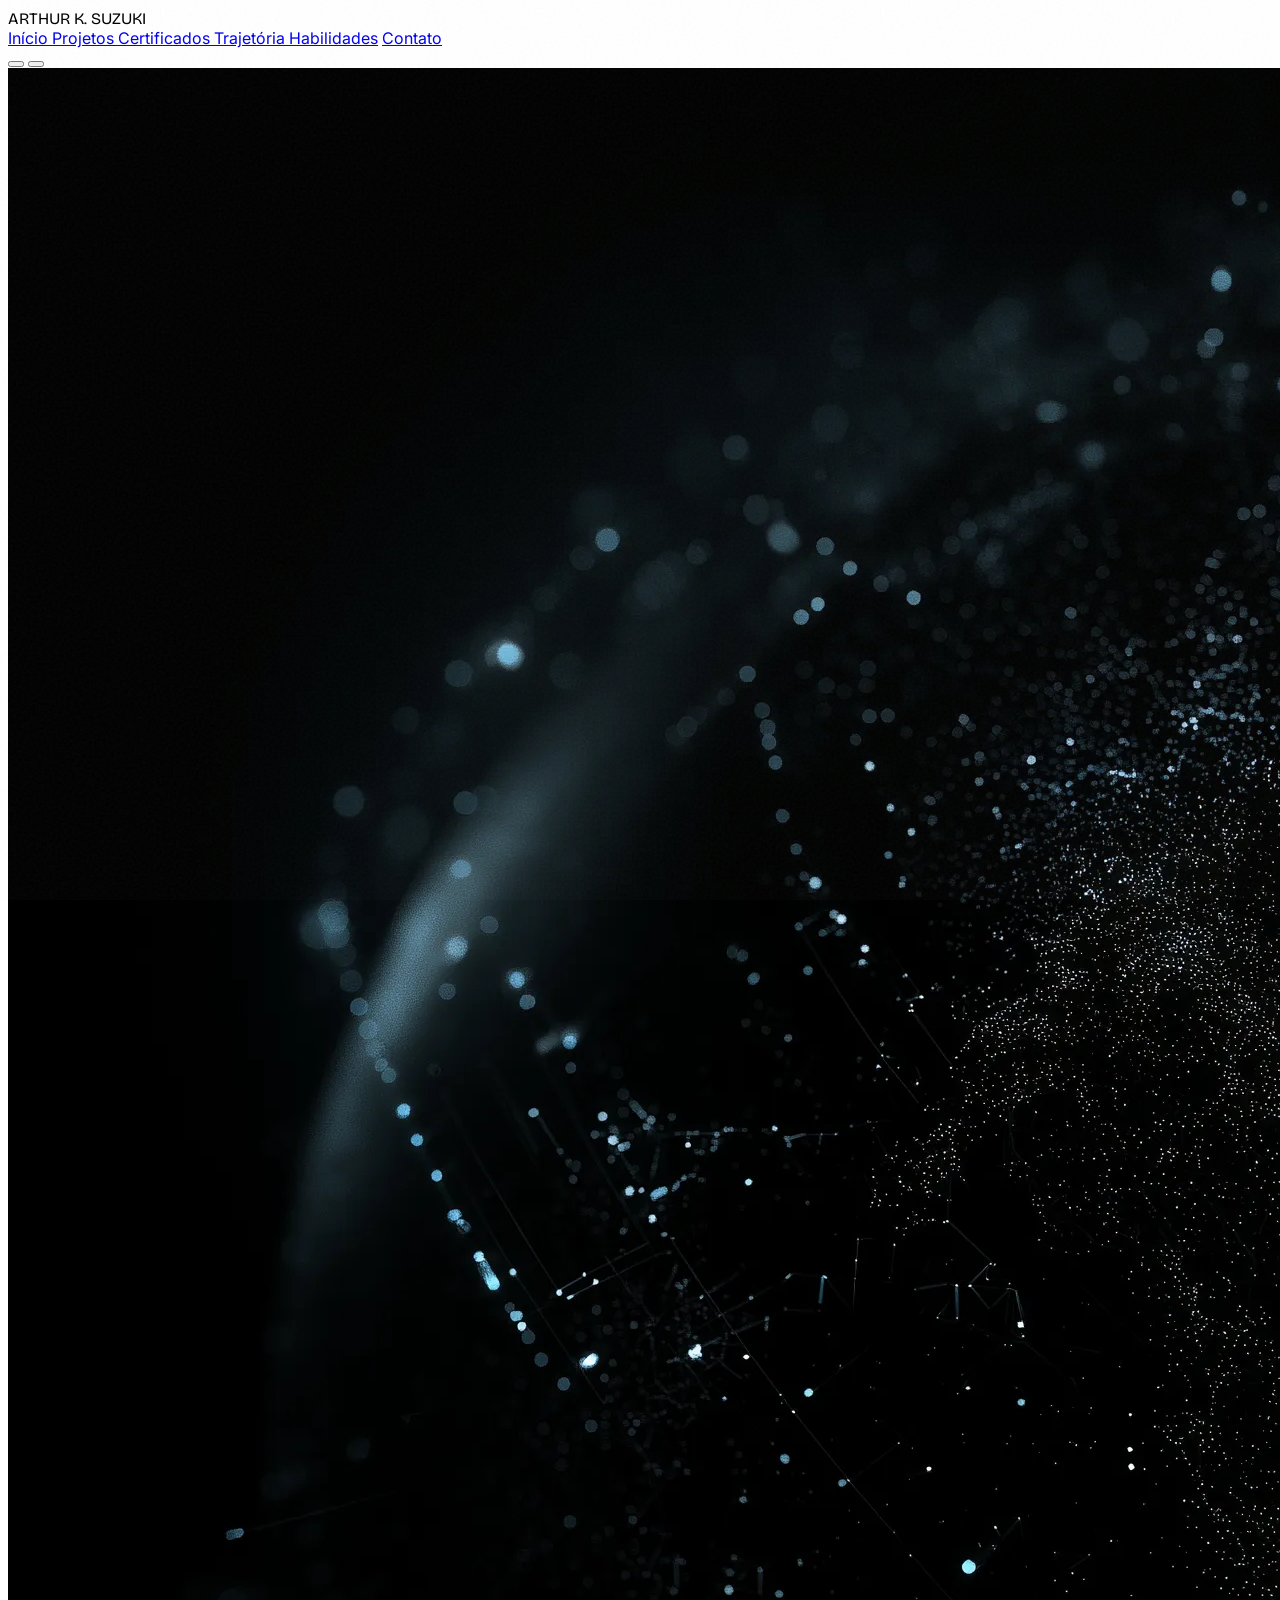
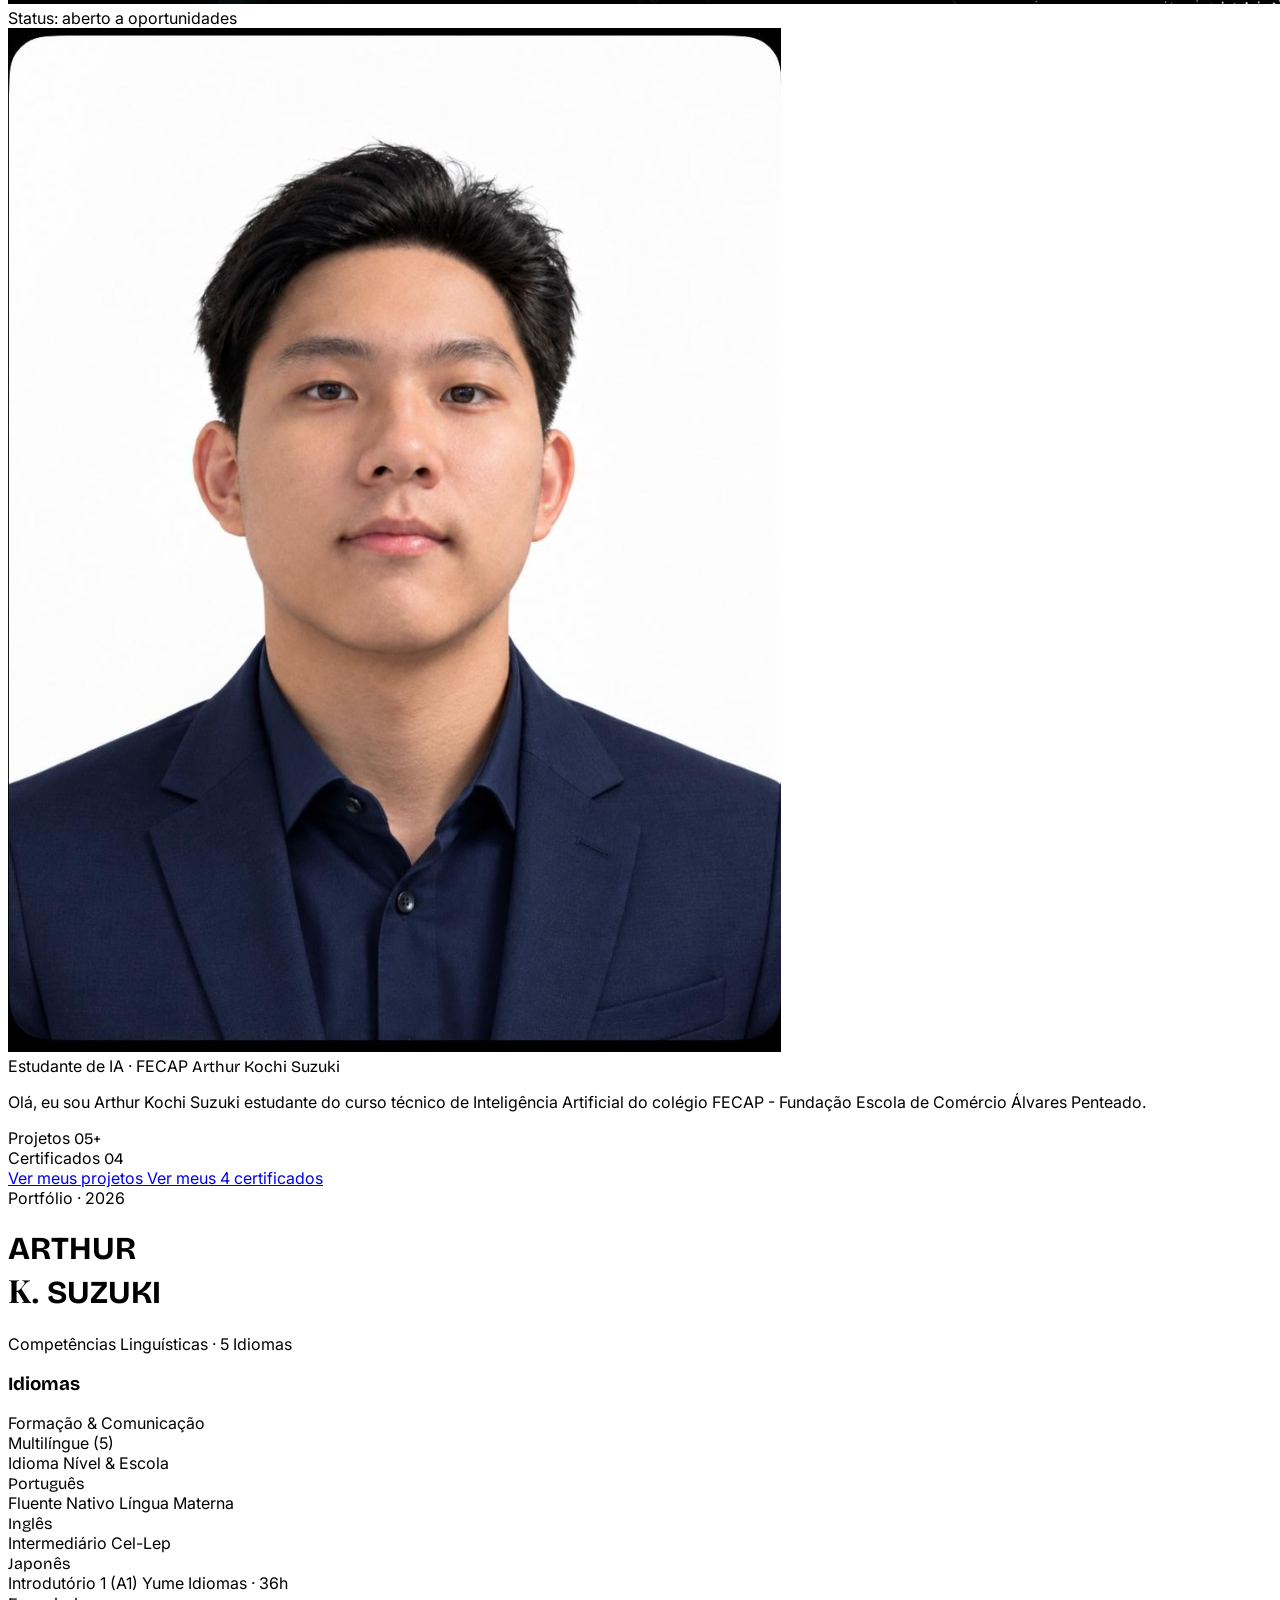
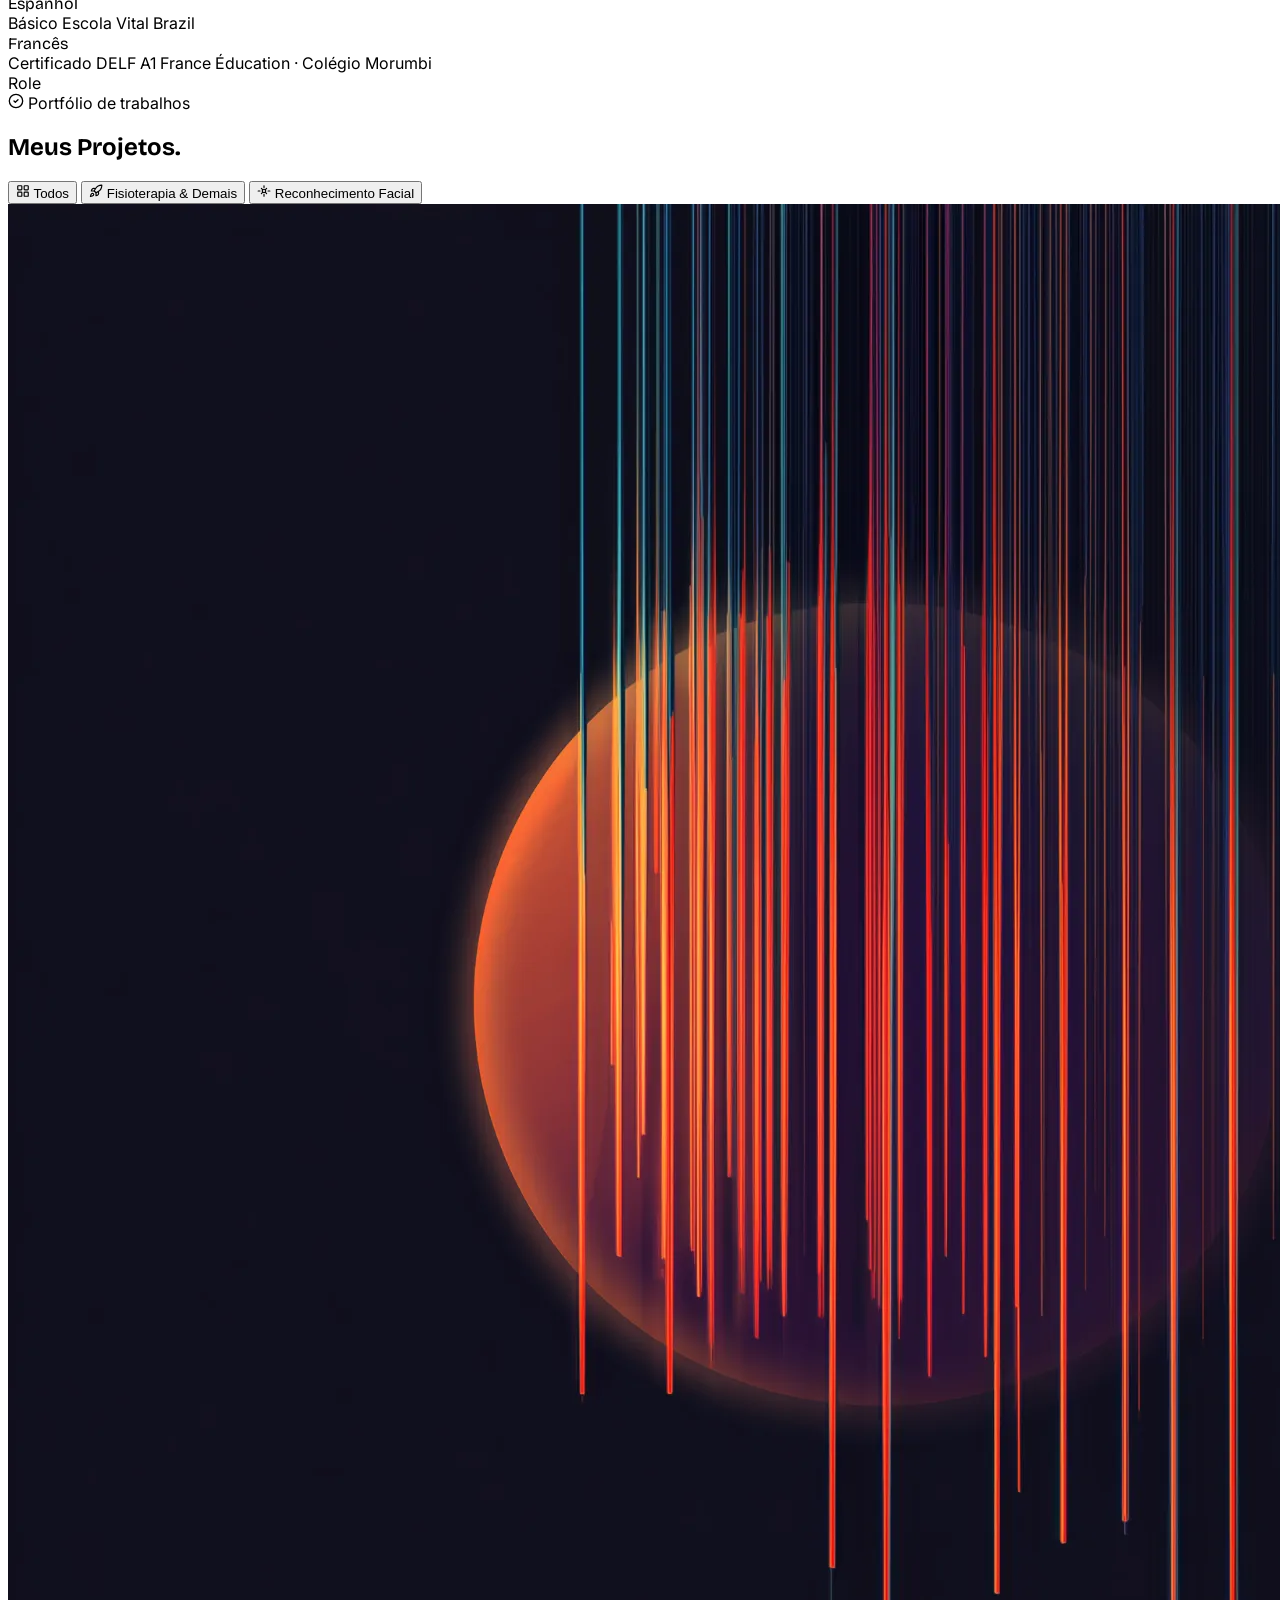
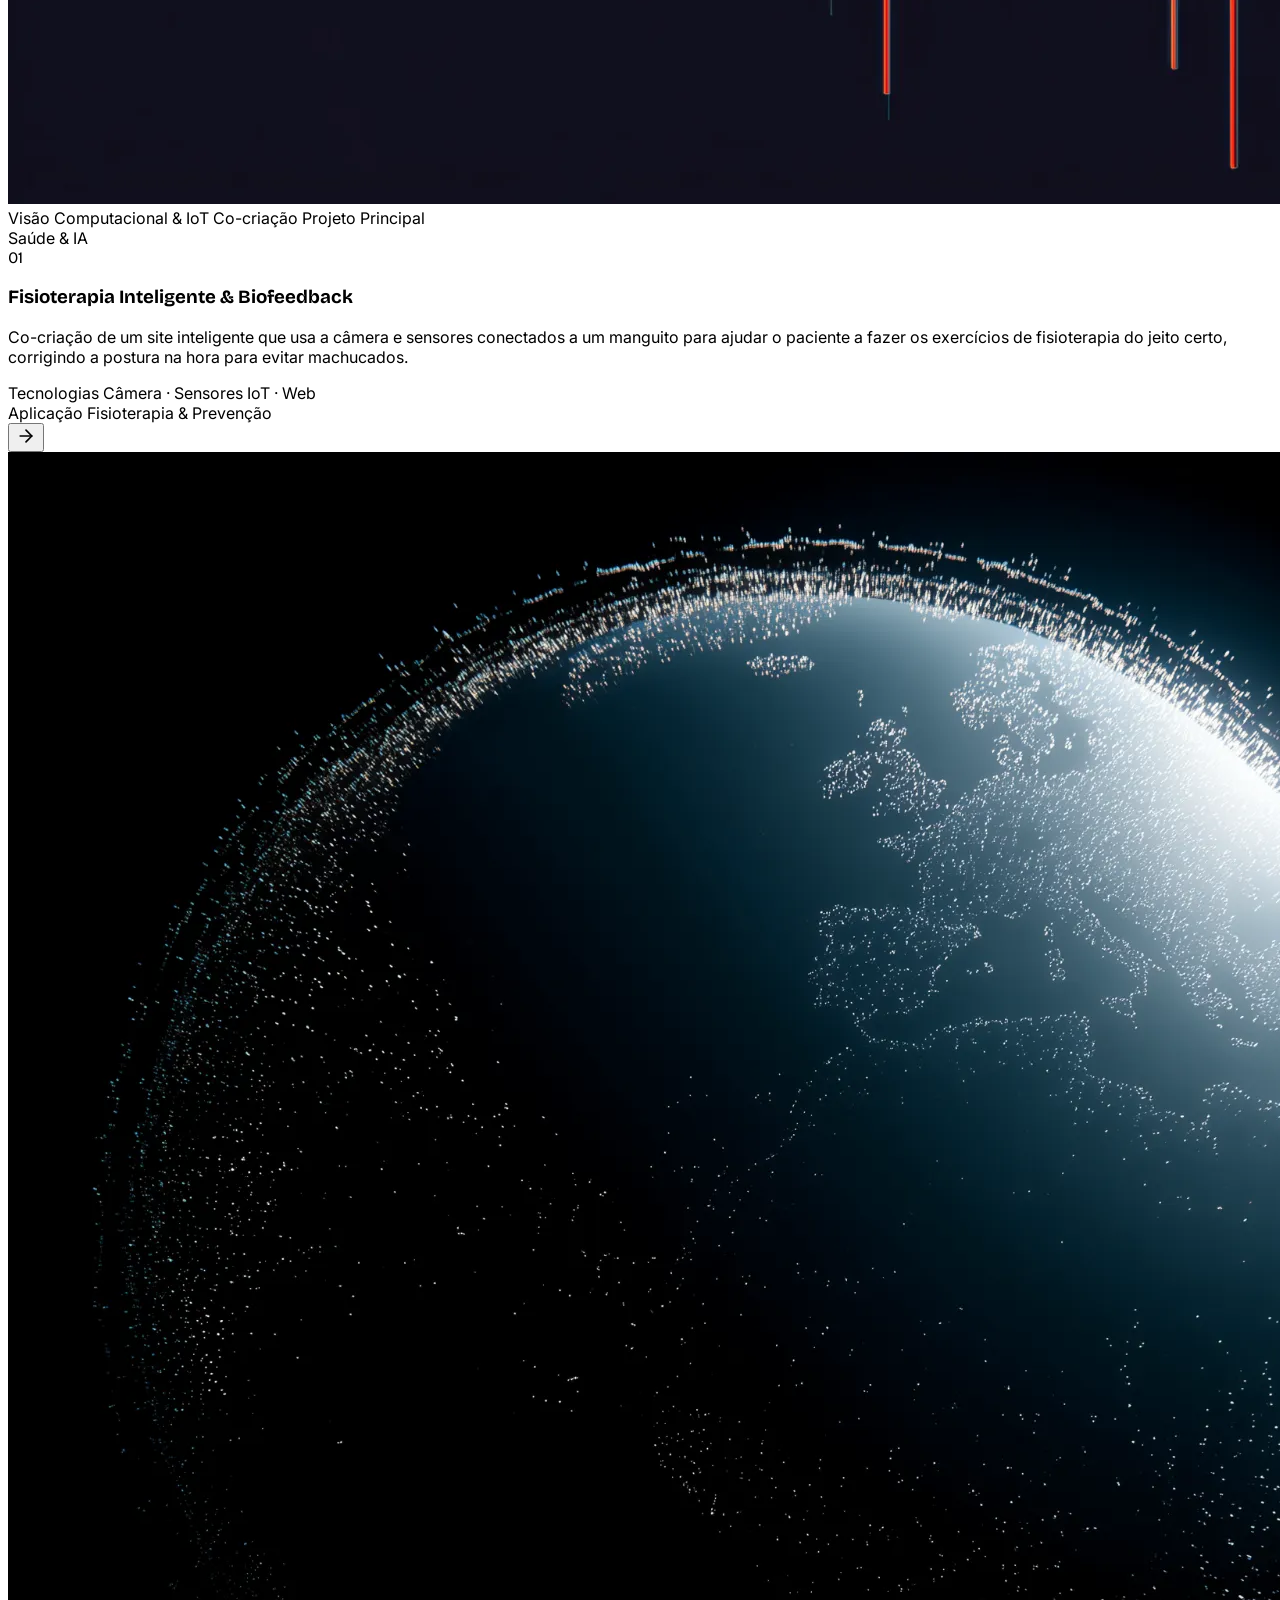
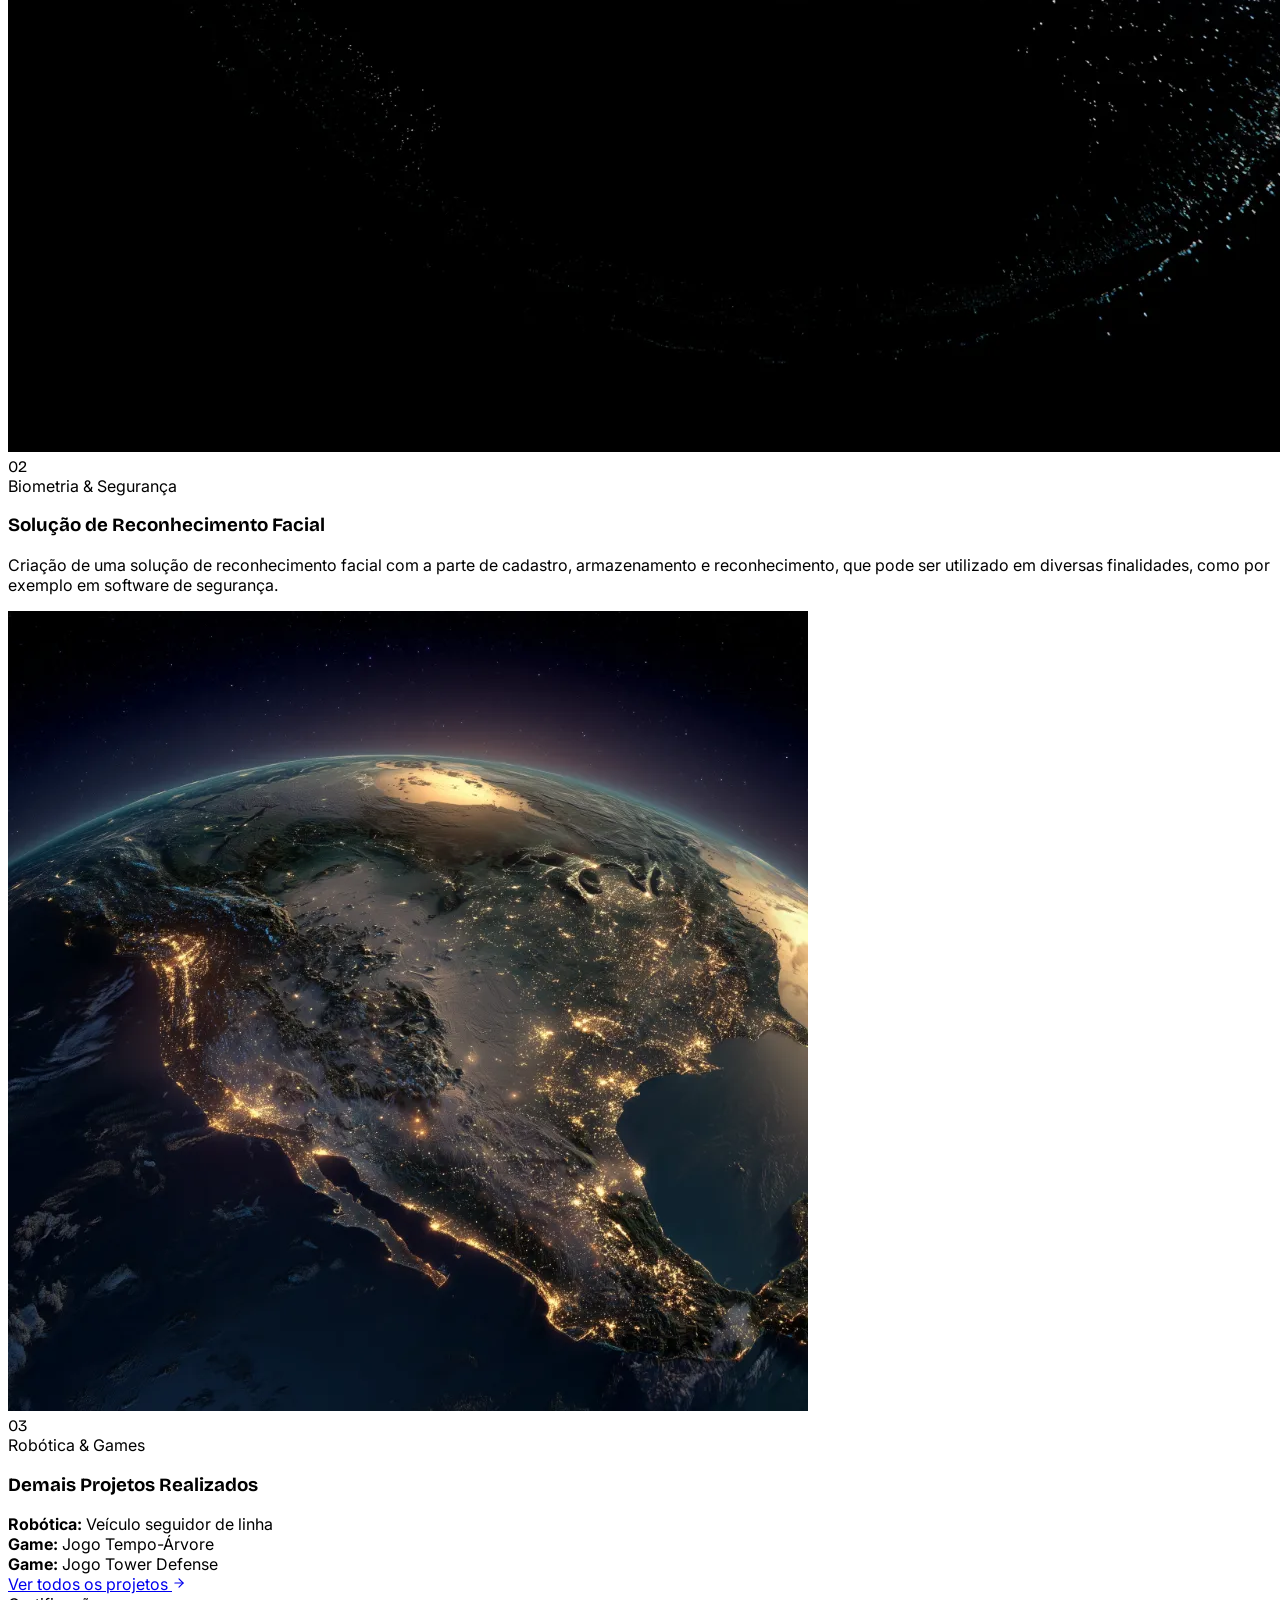
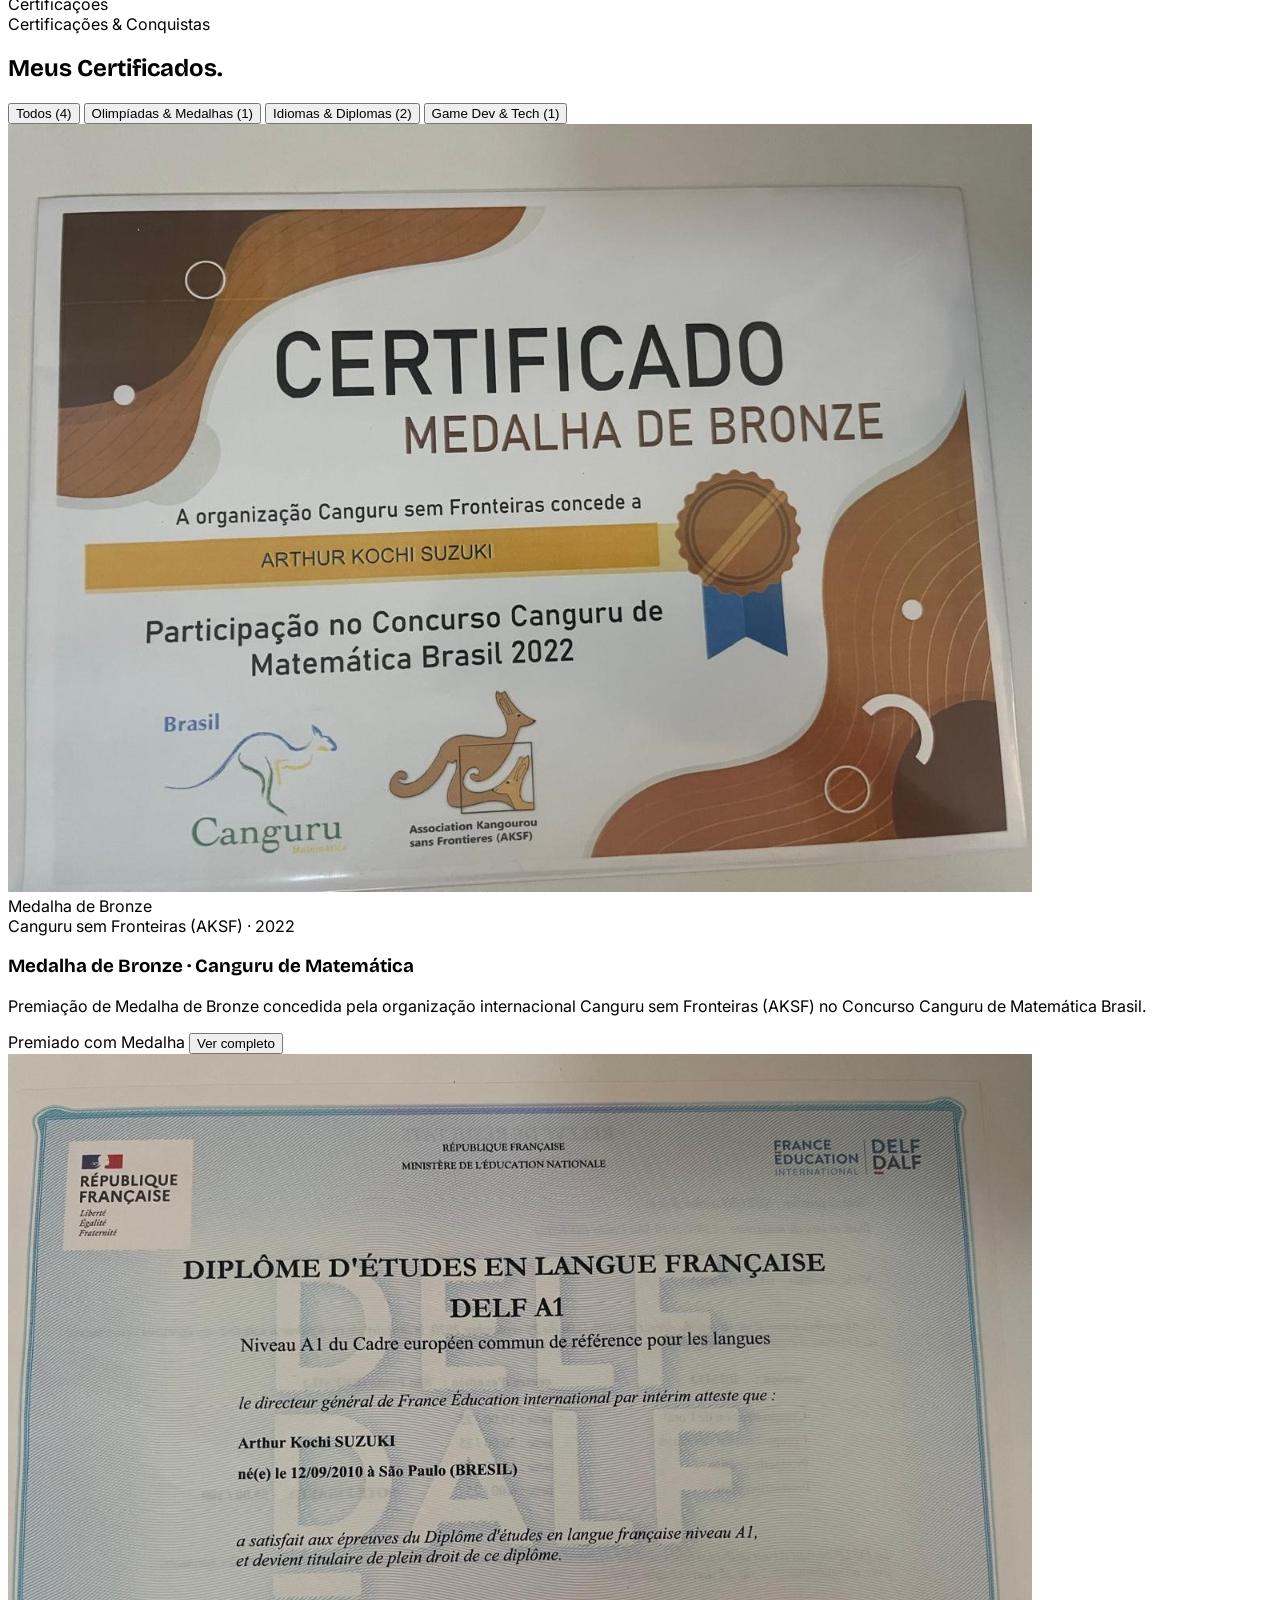
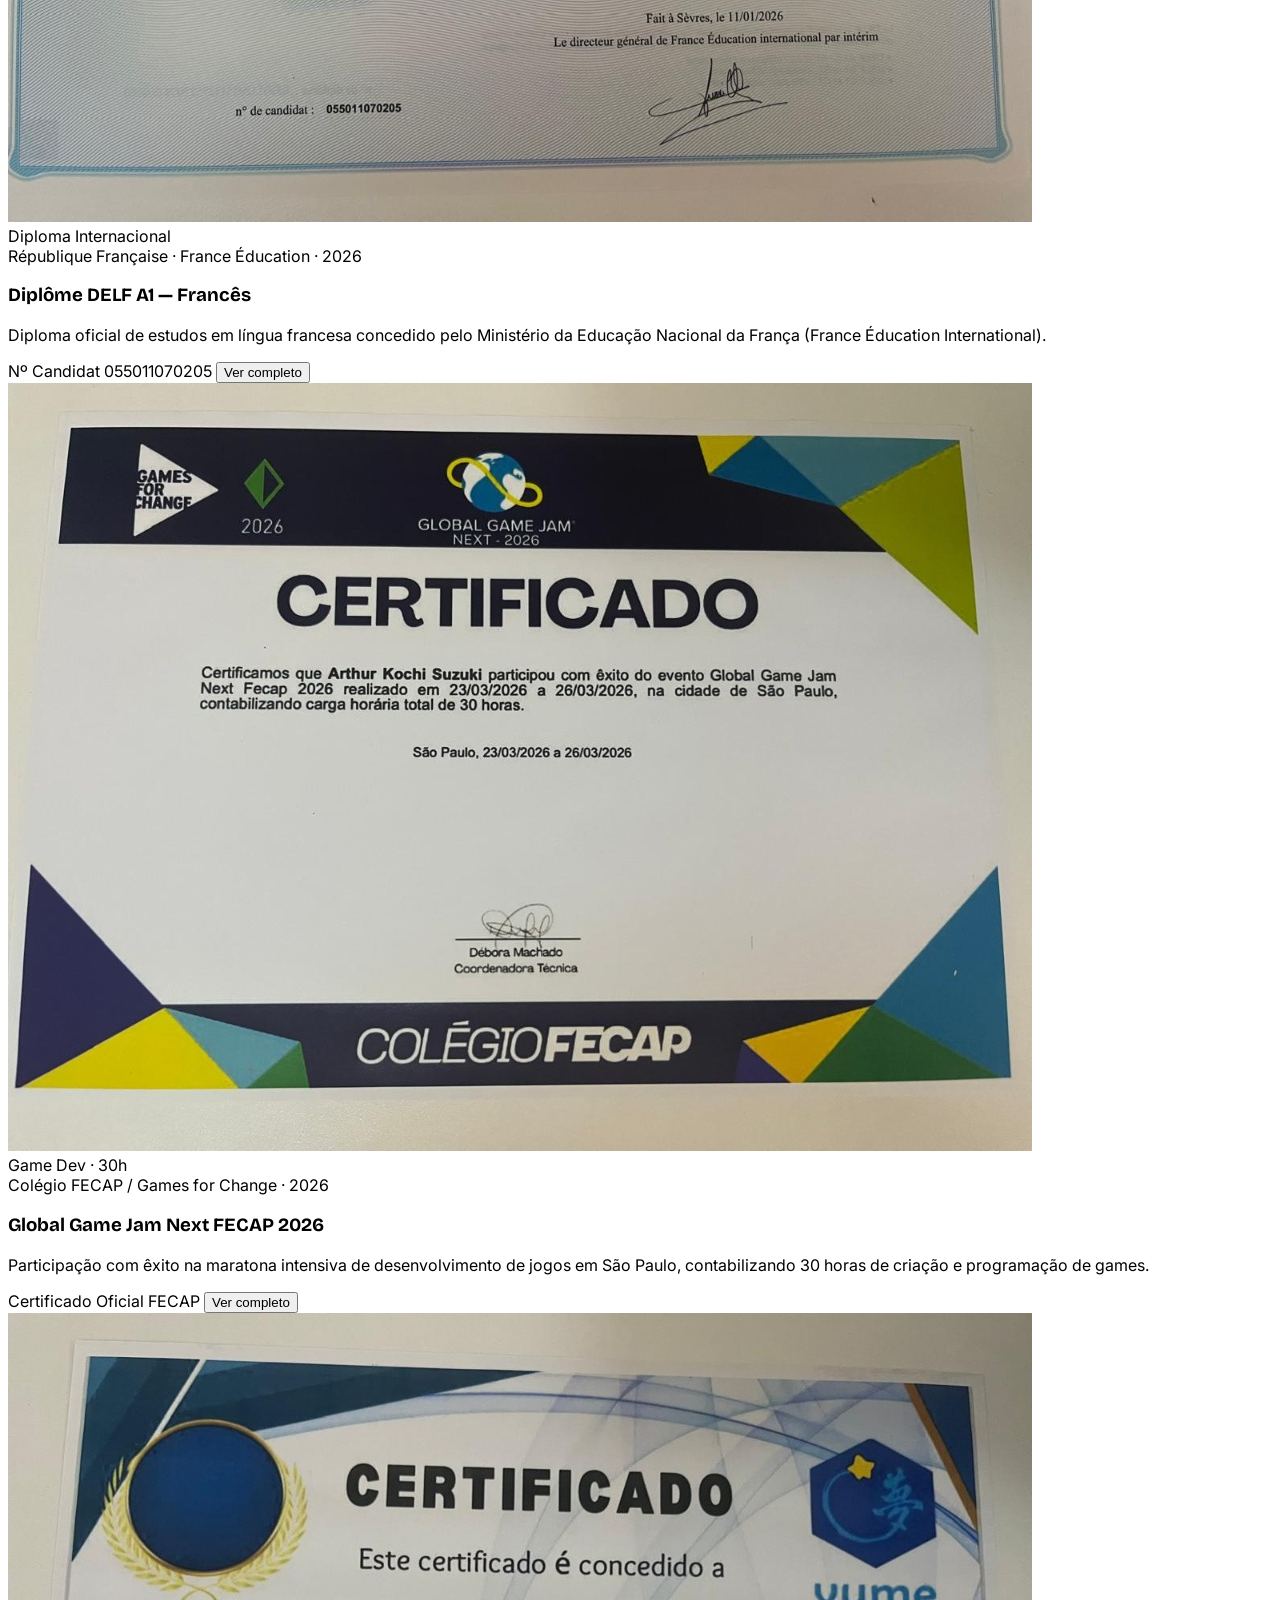
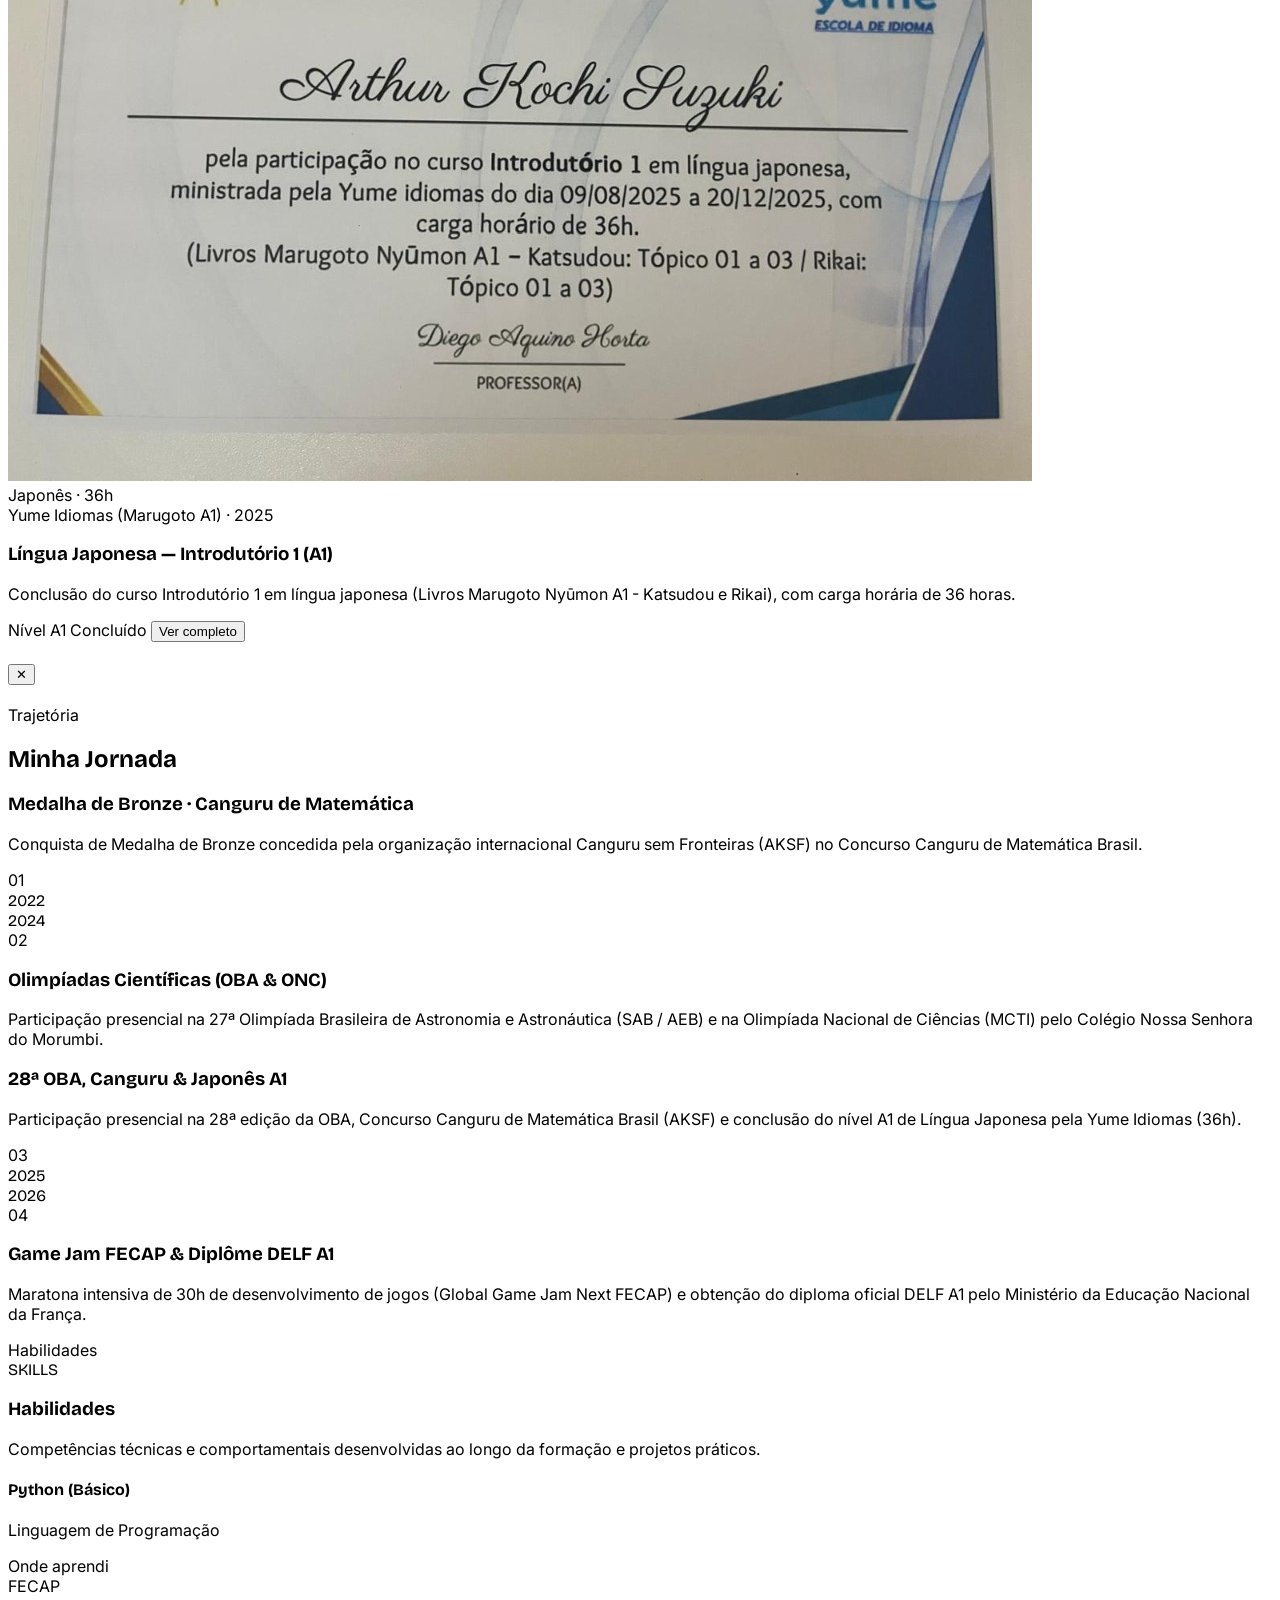
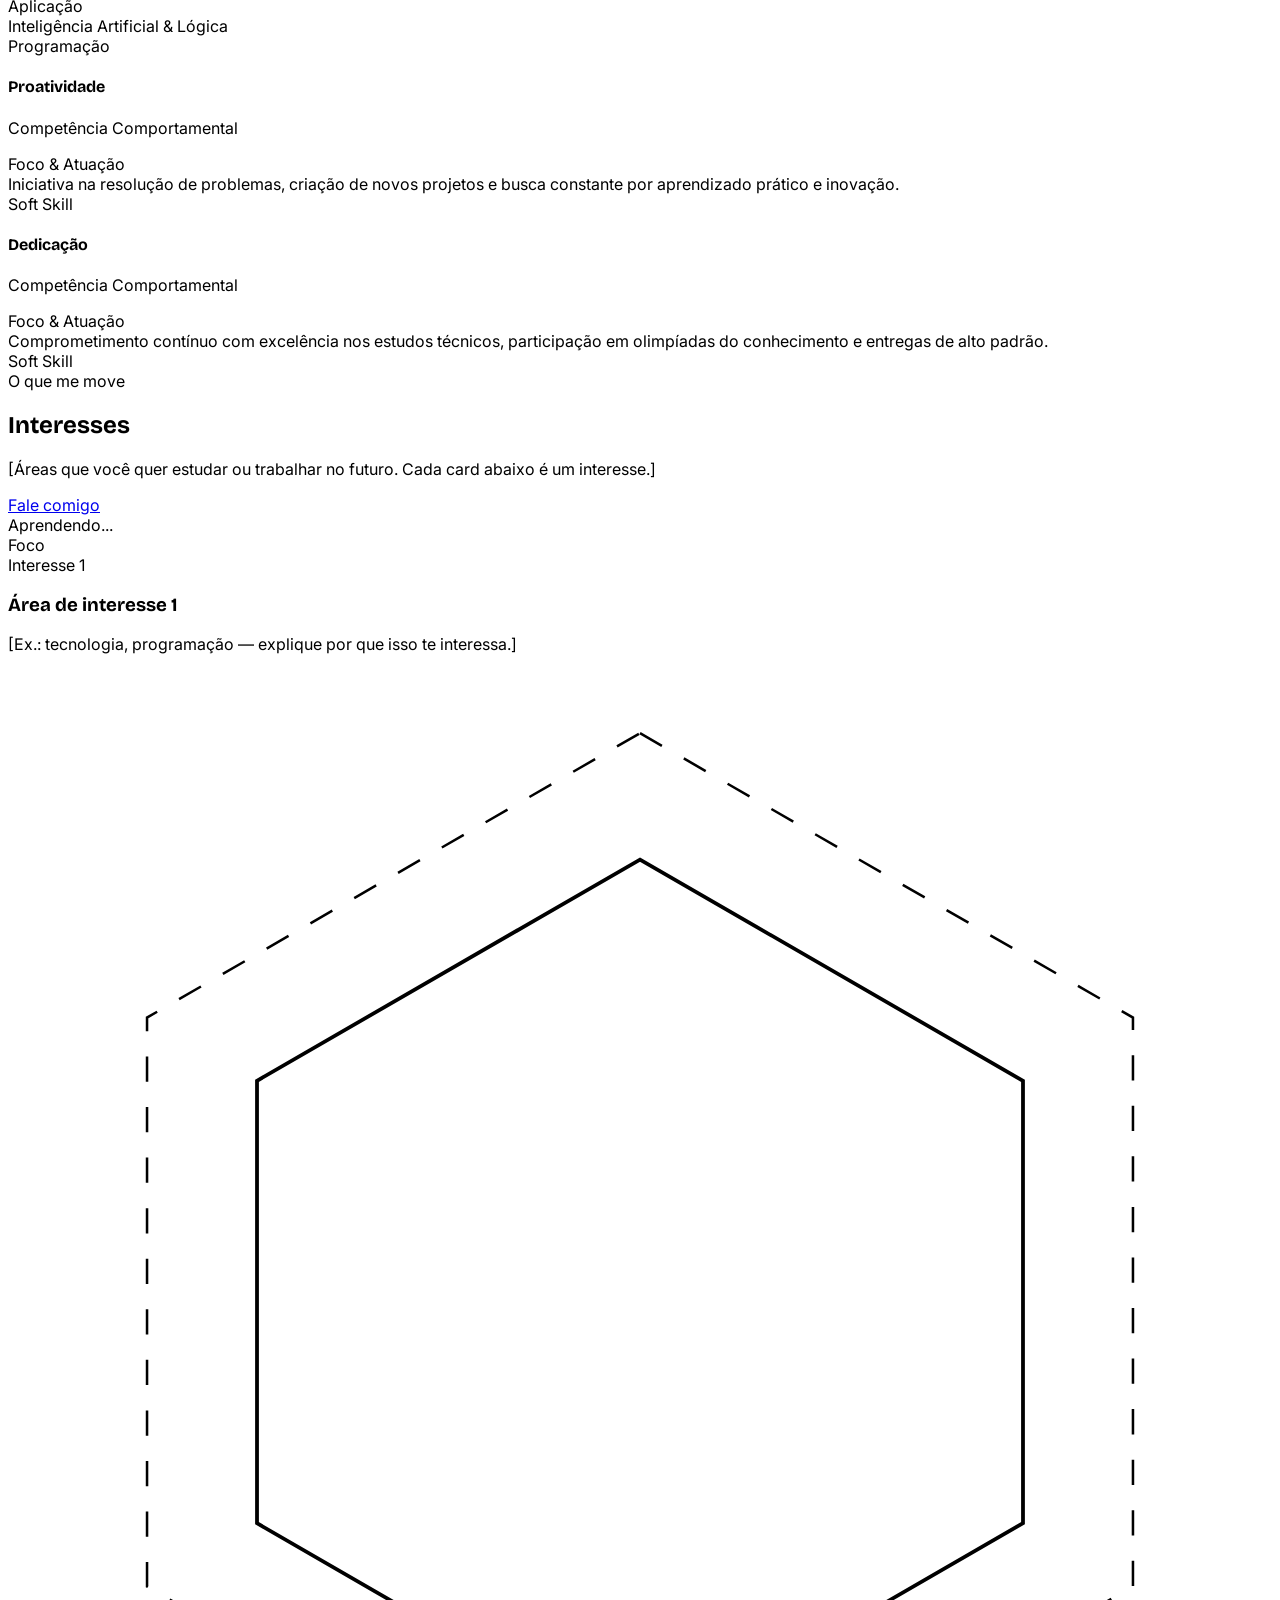
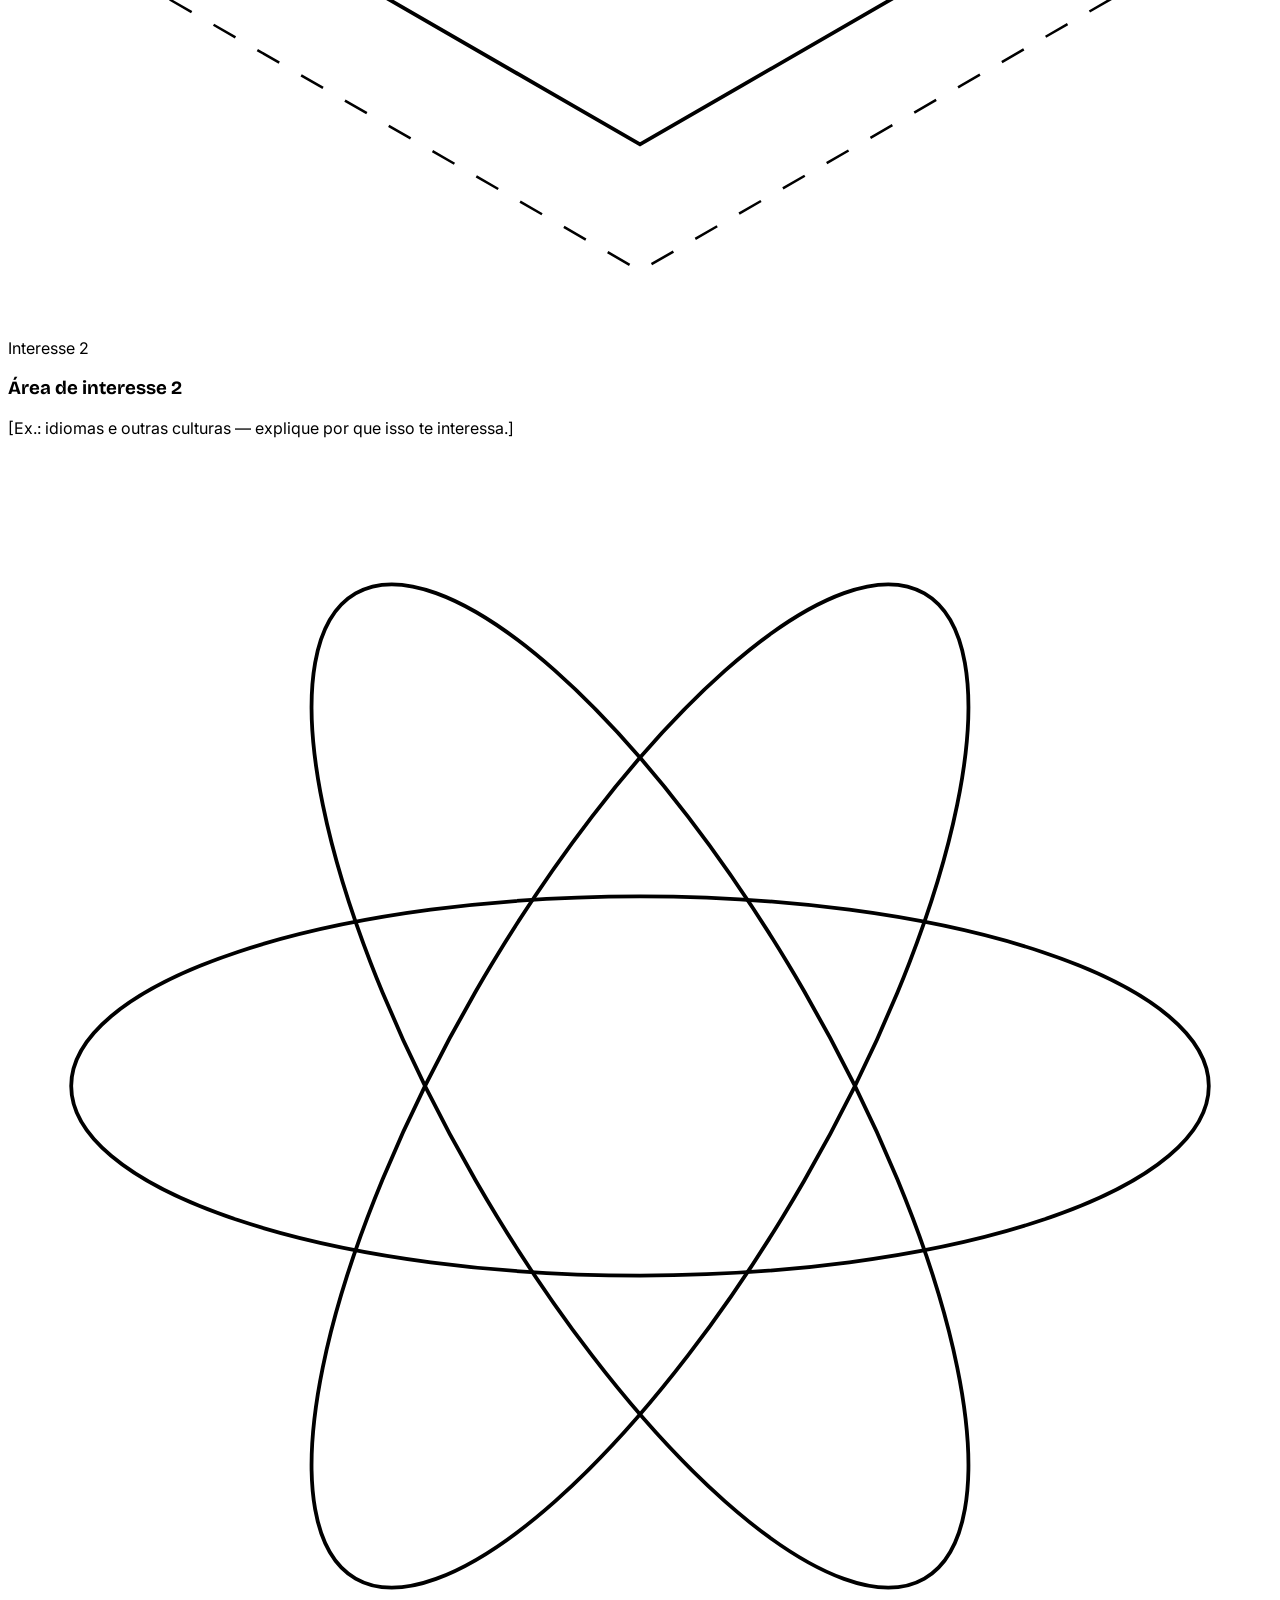
==== commit 0b5e8dbb: "Add files via upload" ====
--- a/index.html
+++ b/index.html
@@ -104,6 +104,22 @@
           <div class="absolute inset-0 -translate-x-full bg-gradient-to-r from-transparent via-white/5 to-transparent z-0 pointer-events-none animate-shimmer-effect"></div>
 
           <div class="relative z-10">
+            <!-- Header do Card com Foto de Perfil & Status -->
+            <div class="flex items-center gap-4 mb-5">
+              <div class="relative shrink-0">
+                <img src="assets/images/arthur-kochi.jpg" alt="Arthur Kochi Suzuki" class="w-16 h-16 md:w-20 md:h-20 rounded-2xl object-cover border-2 border-emerald-500/40 shadow-[0_0_20px_rgba(16,185,129,0.3)]">
+                <span class="absolute -bottom-1 -right-1 w-3.5 h-3.5 rounded-full bg-emerald-500 border-2 border-neutral-950 animate-pulse"></span>
+              </div>
+              <div>
+                <span class="text-[11px] md:text-xs font-mono uppercase tracking-wider text-emerald-400 block font-medium">
+                  Estudante de IA · FECAP
+                </span>
+                <span class="text-sm md:text-base font-bricolage text-white font-medium block">
+                  Arthur Kochi Suzuki
+                </span>
+              </div>
+            </div>
+
             <p class="text-base sm:text-lg md:text-xl text-white font-light leading-relaxed mb-6 md:mb-8 antialiased drop-shadow-md">
               Olá, eu sou Arthur Kochi Suzuki estudante do curso técnico de Inteligência Artificial do colégio FECAP - Fundação Escola de Comércio Álvares Penteado.
             </p>
@@ -120,7 +136,7 @@
                   <span class="block text-[10px] uppercase tracking-widest text-white/50 mb-1">
                     Certificados
                   </span>
-                  <span class="text-2xl font-bricolage text-emerald-400">08</span>
+                  <span class="text-2xl font-bricolage text-emerald-400">04</span>
                 </div>
               </div>
 
@@ -133,7 +149,7 @@
                 </a>
                 <a href="#certificados" class="group flex items-center justify-between w-full p-1 border-b border-white/20 hover:border-emerald-400 text-white/80 hover:text-white transition-colors pb-2">
                   <span class="text-sm font-medium tracking-wide text-emerald-400">
-                    Ver meus 8 certificados
+                    Ver meus 4 certificados
                   </span>
                   <iconify-icon icon="solar:arrow-right-linear" class="text-emerald-400 group-hover:translate-x-1 transition-transform" width="18"></iconify-icon>
                 </a>
@@ -169,103 +185,103 @@
           </h1>
         </div>
 
-        <!-- Right Column: Competências Linguísticas (Invertido: agora na coluna direita inferior) -->
-        <div class="md:col-span-5 md:col-start-8 flex flex-col justify-end pb-4 md:pb-8 relative z-20">
-          <div class="flex flex-col gap-2.5 animate-slide-up [animation-delay:1.8s] opacity-0 w-full">
+        <!-- Right Column: Competências Linguísticas (Compacto e ajustado na coluna 9 para não cobrir o nome) -->
+        <div class="md:col-span-4 md:col-start-9 flex flex-col justify-end pb-4 md:pb-8 relative z-20">
+          <div class="flex flex-col gap-2 animate-slide-up [animation-delay:1.8s] opacity-0 w-full max-w-[23rem] ml-auto">
             <!-- Badge Superior (Indicador pulsante) -->
-            <div class="flex items-center gap-3 text-xs md:text-sm uppercase tracking-widest text-white/70 font-mono">
-              <span class="w-2.5 h-2.5 rounded-full bg-emerald-500 animate-pulse shadow-[0_0_12px_rgba(16,185,129,0.9)]"></span>
+            <div class="flex items-center gap-2.5 text-xs uppercase tracking-widest text-white/70 font-mono">
+              <span class="w-2 h-2 rounded-full bg-emerald-500 animate-pulse shadow-[0_0_10px_rgba(16,185,129,0.9)]"></span>
               <span class="font-semibold text-white">Competências Linguísticas</span>
               <span class="text-white/30">·</span>
               <span class="text-emerald-400 font-medium">5 Idiomas</span>
             </div>
 
-            <!-- Quadro Ampliado (Com efeito glassmorphism e borda suave) -->
-            <div class="[--fx-filter:blur(12px)_liquid-glass(5,10)_saturate(1.25)_noise(0.5,1,0)] bg-neutral-950/80 w-full border-white/15 border rounded-3xl p-5 md:p-6 shadow-2xl backdrop-blur-xl">
-              <!-- Cabeçalho do Card (Fonte dobrada) -->
-              <div class="flex items-center justify-between mb-2.5 pb-2.5 border-b border-white/10">
-                <div class="flex items-center gap-3">
-                  <iconify-icon icon="solar:global-linear" width="24" class="text-emerald-400"></iconify-icon>
+            <!-- Quadro Compacto (Com efeito glassmorphism e borda suave) -->
+            <div class="[--fx-filter:blur(12px)_liquid-glass(5,10)_saturate(1.25)_noise(0.5,1,0)] bg-neutral-950/85 w-full border-white/15 border rounded-2xl p-3.5 md:p-4 shadow-2xl backdrop-blur-xl">
+              <!-- Cabeçalho do Card -->
+              <div class="flex items-center justify-between mb-2 pb-2 border-b border-white/10">
+                <div class="flex items-center gap-2">
+                  <iconify-icon icon="solar:global-linear" width="16" class="text-emerald-400"></iconify-icon>
                   <div>
-                    <h3 class="text-lg md:text-xl text-white font-bricolage font-medium leading-none">Idiomas</h3>
-                    <span class="text-xs text-white/50 font-mono">Formação & Comunicação</span>
-                  </div>
-                </div>
-                <span class="text-xs md:text-sm text-emerald-400 font-mono bg-emerald-500/10 px-3 py-1 rounded-full border border-emerald-500/25 font-medium">
+                    <h3 class="text-sm md:text-base text-white font-bricolage font-semibold leading-none">Idiomas</h3>
+                    <span class="text-[10px] md:text-xs text-white/50 font-mono">Formação & Comunicação</span>
+                  </div>
+                </div>
+                <span class="text-[10px] md:text-xs text-emerald-400 font-mono bg-emerald-500/10 px-2.5 py-0.5 rounded-full border border-emerald-500/25 font-medium">
                   Multilíngue (5)
                 </span>
               </div>
 
               <!-- Barra decorativa com gradiente moderno -->
-              <div class="w-full bg-white/10 h-1.5 rounded-full overflow-hidden mb-3">
-                <div class="bg-gradient-to-r from-emerald-500 via-teal-400 to-blue-500 w-full h-full shadow-[0_0_12px_rgba(16,185,129,0.5)]"></div>
-              </div>
-
-              <!-- Cabeçalho da Lista (Fontes dobradas) -->
-              <div class="flex items-center justify-between text-xs md:text-sm text-white/50 font-mono uppercase tracking-wider pb-2 border-b border-white/10">
+              <div class="w-full bg-white/10 h-1 rounded-full overflow-hidden mb-2">
+                <div class="bg-gradient-to-r from-emerald-500 via-teal-400 to-blue-500 w-full h-full shadow-[0_0_10px_rgba(16,185,129,0.5)]"></div>
+              </div>
+
+              <!-- Cabeçalho da Lista -->
+              <div class="flex items-center justify-between text-[10px] md:text-xs text-white/50 font-mono uppercase tracking-wider pb-1.5 border-b border-white/10">
                 <span>Idioma</span>
                 <span class="text-right">Nível & Escola</span>
               </div>
 
-              <!-- Lista de Idiomas (Formato de Lista) -->
+              <!-- Lista de Idiomas (Formato de Lista Compacta) -->
               <div class="divide-y divide-white/5">
                 <!-- 1. Português -->
-                <div class="py-2.5 flex items-center justify-between gap-4 group/item">
-                  <div class="flex items-center gap-3">
-                    <span class="w-2.5 h-2.5 rounded-full bg-emerald-400 shrink-0 shadow-[0_0_8px_rgba(52,211,153,0.6)]"></span>
-                    <span class="text-lg md:text-xl text-white font-bricolage font-semibold group-hover/item:text-emerald-300 transition-colors">Português</span>
+                <div class="py-1.5 flex items-center justify-between gap-3 group/item">
+                  <div class="flex items-center gap-2.5">
+                    <span class="w-2 h-2 rounded-full bg-emerald-400 shrink-0 shadow-[0_0_6px_rgba(52,211,153,0.6)]"></span>
+                    <span class="text-sm md:text-base text-white font-bricolage font-semibold group-hover/item:text-emerald-300 transition-colors">Português</span>
                   </div>
                   <div class="text-right font-mono">
-                    <span class="text-sm md:text-base text-emerald-400 font-semibold block">Fluente Nativo</span>
-                    <span class="text-xs md:text-sm text-white/50 block">Língua Materna</span>
+                    <span class="text-xs md:text-sm text-emerald-400 font-semibold block">Fluente Nativo</span>
+                    <span class="text-[10px] md:text-xs text-white/50 block">Língua Materna</span>
                   </div>
                 </div>
 
                 <!-- 2. Inglês -->
-                <div class="py-2.5 flex items-center justify-between gap-4 group/item">
-                  <div class="flex items-center gap-3">
-                    <span class="w-2.5 h-2.5 rounded-full bg-blue-400 shrink-0 shadow-[0_0_8px_rgba(96,165,250,0.6)]"></span>
-                    <span class="text-lg md:text-xl text-white font-bricolage font-semibold group-hover/item:text-blue-300 transition-colors">Inglês</span>
+                <div class="py-1.5 flex items-center justify-between gap-3 group/item">
+                  <div class="flex items-center gap-2.5">
+                    <span class="w-2 h-2 rounded-full bg-blue-400 shrink-0 shadow-[0_0_6px_rgba(96,165,250,0.6)]"></span>
+                    <span class="text-sm md:text-base text-white font-bricolage font-semibold group-hover/item:text-blue-300 transition-colors">Inglês</span>
                   </div>
                   <div class="text-right font-mono">
-                    <span class="text-sm md:text-base text-white/95 font-semibold block">Intermediário</span>
-                    <span class="text-xs md:text-sm text-white/50 block">Cel-Lep</span>
+                    <span class="text-xs md:text-sm text-white/95 font-semibold block">Intermediário</span>
+                    <span class="text-[10px] md:text-xs text-white/50 block">Cel-Lep</span>
                   </div>
                 </div>
 
                 <!-- 3. Japonês -->
-                <div class="py-2.5 flex items-center justify-between gap-4 group/item">
-                  <div class="flex items-center gap-3">
-                    <span class="w-2.5 h-2.5 rounded-full bg-rose-400 shrink-0 shadow-[0_0_8px_rgba(251,113,133,0.6)]"></span>
-                    <span class="text-lg md:text-xl text-white font-bricolage font-semibold group-hover/item:text-rose-300 transition-colors">Japonês</span>
+                <div class="py-1.5 flex items-center justify-between gap-3 group/item">
+                  <div class="flex items-center gap-2.5">
+                    <span class="w-2 h-2 rounded-full bg-rose-400 shrink-0 shadow-[0_0_6px_rgba(251,113,133,0.6)]"></span>
+                    <span class="text-sm md:text-base text-white font-bricolage font-semibold group-hover/item:text-rose-300 transition-colors">Japonês</span>
                   </div>
                   <div class="text-right font-mono">
-                    <span class="text-sm md:text-base text-rose-300 font-semibold block">Introdutório 1 (A1)</span>
-                    <span class="text-xs md:text-sm text-white/50 block">Yume Idiomas · 36h</span>
+                    <span class="text-xs md:text-sm text-rose-300 font-semibold block">Introdutório 1 (A1)</span>
+                    <span class="text-[10px] md:text-xs text-white/50 block">Yume Idiomas · 36h</span>
                   </div>
                 </div>
 
                 <!-- 4. Espanhol -->
-                <div class="py-2.5 flex items-center justify-between gap-4 group/item">
-                  <div class="flex items-center gap-3">
-                    <span class="w-2.5 h-2.5 rounded-full bg-amber-400 shrink-0 shadow-[0_0_8px_rgba(251,191,36,0.6)]"></span>
-                    <span class="text-lg md:text-xl text-white font-bricolage font-semibold group-hover/item:text-amber-300 transition-colors">Espanhol</span>
+                <div class="py-1.5 flex items-center justify-between gap-3 group/item">
+                  <div class="flex items-center gap-2.5">
+                    <span class="w-2 h-2 rounded-full bg-amber-400 shrink-0 shadow-[0_0_6px_rgba(251,191,36,0.6)]"></span>
+                    <span class="text-sm md:text-base text-white font-bricolage font-semibold group-hover/item:text-amber-300 transition-colors">Espanhol</span>
                   </div>
                   <div class="text-right font-mono">
-                    <span class="text-sm md:text-base text-white/95 font-semibold block">Básico</span>
-                    <span class="text-xs md:text-sm text-white/50 block">Escola Vital Brazil</span>
+                    <span class="text-xs md:text-sm text-white/95 font-semibold block">Básico</span>
+                    <span class="text-[10px] md:text-xs text-white/50 block">Escola Vital Brazil</span>
                   </div>
                 </div>
 
                 <!-- 5. Francês -->
-                <div class="py-2.5 flex items-center justify-between gap-4 group/item">
-                  <div class="flex items-center gap-3">
-                    <span class="w-2.5 h-2.5 rounded-full bg-purple-400 shrink-0 shadow-[0_0_8px_rgba(192,132,252,0.6)]"></span>
-                    <span class="text-lg md:text-xl text-white font-bricolage font-semibold group-hover/item:text-purple-300 transition-colors">Francês</span>
+                <div class="py-1.5 flex items-center justify-between gap-3 group/item">
+                  <div class="flex items-center gap-2.5">
+                    <span class="w-2 h-2 rounded-full bg-purple-400 shrink-0 shadow-[0_0_6px_rgba(192,132,252,0.6)]"></span>
+                    <span class="text-sm md:text-base text-white font-bricolage font-semibold group-hover/item:text-purple-300 transition-colors">Francês</span>
                   </div>
                   <div class="text-right font-mono">
-                    <span class="text-sm md:text-base text-white/95 font-semibold block">Certificado DELF A1</span>
-                    <span class="text-xs md:text-sm text-white/50 block">France Éducation · Colégio Morumbi</span>
+                    <span class="text-xs md:text-sm text-white/95 font-semibold block">Certificado DELF A1</span>
+                    <span class="text-[10px] md:text-xs text-white/50 block">France Éducation · Colégio Morumbi</span>
                   </div>
                 </div>
               </div>
@@ -556,10 +572,10 @@
           <!-- Filtros de categoria -->
           <div class="relative flex flex-wrap gap-2 p-1.5 rounded-full bg-neutral-900/90 border border-white/10 backdrop-blur-xl animate-on-scroll delay-100">
             <button onclick="filterCerts('all')" id="cert-btn-all" class="cert-filter-btn px-4 py-2 rounded-full text-xs font-medium transition-all duration-300 bg-white text-neutral-950 shadow-md">
-              Todos (8)
+              Todos (4)
             </button>
             <button onclick="filterCerts('olimpiadas')" id="cert-btn-olimpiadas" class="cert-filter-btn px-4 py-2 rounded-full text-xs font-medium transition-all duration-300 text-white/60 hover:text-white hover:bg-white/5">
-              Olimpíadas & Medalhas (5)
+              Olimpíadas & Medalhas (1)
             </button>
             <button onclick="filterCerts('idiomas')" id="cert-btn-idiomas" class="cert-filter-btn px-4 py-2 rounded-full text-xs font-medium transition-all duration-300 text-white/60 hover:text-white hover:bg-white/5">
               Idiomas & Diplomas (2)
@@ -657,48 +673,7 @@
             </div>
           </div>
 
-          <!-- Card 3: 28ª OBA 2025 -->
-          <div class="cert-card group relative bg-neutral-900/70 border border-white/10 hover:border-emerald-500/40 rounded-3xl overflow-hidden transition-all duration-500 hover:-translate-y-1.5 shadow-xl flex flex-col justify-between" data-category="olimpiadas">
-            <div>
-              <div class="relative h-56 overflow-hidden bg-black/40 cursor-pointer" onclick="openCertModal('assets/images/certificados/certificado-oba-2025.jpg', '28ª Olimpíada Brasileira de Astronomia e Astronáutica (OBA 2025)', 'SAB & Agência Espacial Brasileira (AEB) · Colégio Nossa Senhora do Morumbi · 2025')">
-                <img src="assets/images/certificados/certificado-oba-2025.jpg" alt="Certificado 28ª OBA 2025" class="w-full h-full object-cover object-top transition-transform duration-700 group-hover:scale-105 opacity-85 group-hover:opacity-100">
-                <div class="absolute inset-0 bg-gradient-to-t from-neutral-900 via-transparent to-transparent"></div>
-                <div class="absolute top-4 right-4 w-9 h-9 rounded-full bg-black/60 backdrop-blur-md border border-white/20 flex items-center justify-center text-white/80 group-hover:text-emerald-400 group-hover:border-emerald-400/50 transition-colors">
-                  <iconify-icon icon="solar:magnifer-linear" width="18"></iconify-icon>
-                </div>
-                <span class="absolute top-4 left-4 px-3 py-1 rounded-full text-[10px] font-mono uppercase tracking-wider bg-blue-500/20 text-blue-300 border border-blue-500/30 backdrop-blur-md">
-                  Astronomia & Aero · 2025
-                </span>
-              </div>
-
-              <div class="p-6">
-                <div class="flex items-center gap-2 text-xs text-white/40 mb-2 font-mono">
-                  <span>SAB & Agência Espacial Brasileira</span>
-                  <span>·</span>
-                  <span>2025</span>
-                </div>
-                <h3 class="text-xl font-bricolage font-medium text-white mb-2 group-hover:text-emerald-300 transition-colors">
-                  28ª Olimpíada Brasileira de Astronomia (OBA)
-                </h3>
-                <p class="text-sm text-white/60 font-light leading-relaxed mb-4">
-                  Certificado oficial emitido pela Sociedade Astronômica Brasileira e Agência Espacial Brasileira pela participação presencial no Colégio N. Sra. do Morumbi.
-                </p>
-              </div>
-            </div>
-
-            <div class="p-6 pt-0 border-t border-white/5 flex items-center justify-between text-xs text-white/50">
-              <span class="flex items-center gap-1.5 text-blue-400/80">
-                <iconify-icon icon="solar:planet-bold-duotone" width="14"></iconify-icon>
-                Nacional Presencial · 2025
-              </span>
-              <button onclick="openCertModal('assets/images/certificados/certificado-oba-2025.jpg', '28ª Olimpíada Brasileira de Astronomia e Astronáutica (OBA 2025)', 'SAB & Agência Espacial Brasileira (AEB) · Colégio Nossa Senhora do Morumbi · 2025')" class="inline-flex items-center gap-1.5 text-white/80 hover:text-white transition-colors group/btn">
-                Ver completo
-                <iconify-icon icon="solar:arrow-right-linear" width="14" class="group-hover/btn:translate-x-1 transition-transform"></iconify-icon>
-              </button>
-            </div>
-          </div>
-
-          <!-- Card 4: Global Game Jam Next FECAP 2026 -->
+          <!-- Card 3: Global Game Jam Next FECAP 2026 -->
           <div class="cert-card group relative bg-neutral-900/70 border border-white/10 hover:border-emerald-500/40 rounded-3xl overflow-hidden transition-all duration-500 hover:-translate-y-1.5 shadow-xl flex flex-col justify-between" data-category="tech">
             <div>
               <div class="relative h-56 overflow-hidden bg-black/40 cursor-pointer" onclick="openCertModal('assets/images/certificados/certificado-gamejam-fecap-2026.jpg', 'Global Game Jam Next FECAP 2026', 'Colégio FECAP & Games for Change · 30 Horas · 2026')">
@@ -739,130 +714,7 @@
             </div>
           </div>
 
-          <!-- Card 5: 27ª OBA 2024 -->
-          <div class="cert-card group relative bg-neutral-900/70 border border-white/10 hover:border-emerald-500/40 rounded-3xl overflow-hidden transition-all duration-500 hover:-translate-y-1.5 shadow-xl flex flex-col justify-between" data-category="olimpiadas">
-            <div>
-              <div class="relative h-56 overflow-hidden bg-black/40 cursor-pointer" onclick="openCertModal('assets/images/certificados/certificado-oba-2024.jpg', '27ª Olimpíada Brasileira de Astronomia e Astronáutica (OBA)', 'SAB & Agência Espacial Brasileira (AEB) · 2024')">
-                <img src="assets/images/certificados/certificado-oba-2024.jpg" alt="Certificado 27ª OBA" class="w-full h-full object-cover object-top transition-transform duration-700 group-hover:scale-105 opacity-85 group-hover:opacity-100">
-                <div class="absolute inset-0 bg-gradient-to-t from-neutral-900 via-transparent to-transparent"></div>
-                <div class="absolute top-4 right-4 w-9 h-9 rounded-full bg-black/60 backdrop-blur-md border border-white/20 flex items-center justify-center text-white/80 group-hover:text-emerald-400 group-hover:border-emerald-400/50 transition-colors">
-                  <iconify-icon icon="solar:magnifer-linear" width="18"></iconify-icon>
-                </div>
-                <span class="absolute top-4 left-4 px-3 py-1 rounded-full text-[10px] font-mono uppercase tracking-wider bg-blue-500/20 text-blue-300 border border-blue-500/30 backdrop-blur-md">
-                  Astronomia & Aero · 2024
-                </span>
-              </div>
-
-              <div class="p-6">
-                <div class="flex items-center gap-2 text-xs text-white/40 mb-2 font-mono">
-                  <span>SAB & Agência Espacial Brasileira</span>
-                  <span>·</span>
-                  <span>2024</span>
-                </div>
-                <h3 class="text-xl font-bricolage font-medium text-white mb-2 group-hover:text-emerald-300 transition-colors">
-                  27ª Olimpíada Brasileira de Astronomia (OBA)
-                </h3>
-                <p class="text-sm text-white/60 font-light leading-relaxed mb-4">
-                  Certificado oficial emitido pela Sociedade Astronômica Brasileira e Agência Espacial Brasileira pela participação na modalidade presencial.
-                </p>
-              </div>
-            </div>
-
-            <div class="p-6 pt-0 border-t border-white/5 flex items-center justify-between text-xs text-white/50">
-              <span class="flex items-center gap-1.5 text-blue-400/80">
-                <iconify-icon icon="solar:planet-bold-duotone" width="14"></iconify-icon>
-                Nacional Presencial · 2024
-              </span>
-              <button onclick="openCertModal('assets/images/certificados/certificado-oba-2024.jpg', '27ª Olimpíada Brasileira de Astronomia e Astronáutica (OBA)', 'SAB & Agência Espacial Brasileira (AEB) · 2024')" class="inline-flex items-center gap-1.5 text-white/80 hover:text-white transition-colors group/btn">
-                Ver completo
-                <iconify-icon icon="solar:arrow-right-linear" width="14" class="group-hover/btn:translate-x-1 transition-transform"></iconify-icon>
-              </button>
-            </div>
-          </div>
-
-          <!-- Card 6: ONC 2024 -->
-          <div class="cert-card group relative bg-neutral-900/70 border border-white/10 hover:border-emerald-500/40 rounded-3xl overflow-hidden transition-all duration-500 hover:-translate-y-1.5 shadow-xl flex flex-col justify-between" data-category="olimpiadas">
-            <div>
-              <div class="relative h-56 overflow-hidden bg-black/40 cursor-pointer" onclick="openCertModal('assets/images/certificados/certificado-onc-2024.jpg', 'Olimpíada Nacional de Ciências 2024 (ONC)', 'Ministério da Ciência, Tecnologia e Inovações (MCTI) · 2024')">
-                <img src="assets/images/certificados/certificado-onc-2024.jpg" alt="Certificado ONC 2024" class="w-full h-full object-cover object-top transition-transform duration-700 group-hover:scale-105 opacity-85 group-hover:opacity-100">
-                <div class="absolute inset-0 bg-gradient-to-t from-neutral-900 via-transparent to-transparent"></div>
-                <div class="absolute top-4 right-4 w-9 h-9 rounded-full bg-black/60 backdrop-blur-md border border-white/20 flex items-center justify-center text-white/80 group-hover:text-emerald-400 group-hover:border-emerald-400/50 transition-colors">
-                  <iconify-icon icon="solar:magnifer-linear" width="18"></iconify-icon>
-                </div>
-                <span class="absolute top-4 left-4 px-3 py-1 rounded-full text-[10px] font-mono uppercase tracking-wider bg-emerald-500/20 text-emerald-300 border border-emerald-500/30 backdrop-blur-md">
-                  Ciências & MCTI
-                </span>
-              </div>
-
-              <div class="p-6">
-                <div class="flex items-center gap-2 text-xs text-white/40 mb-2 font-mono">
-                  <span>MCTI & UFPI</span>
-                  <span>·</span>
-                  <span>2024</span>
-                </div>
-                <h3 class="text-xl font-bricolage font-medium text-white mb-2 group-hover:text-emerald-300 transition-colors">
-                  Olimpíada Nacional de Ciências (ONC)
-                </h3>
-                <p class="text-sm text-white/60 font-light leading-relaxed mb-4">
-                  Certificado de participação concedido pelo Ministério da Ciência, Tecnologia e Inovações e Pró-Reitoria de Extensão da UFPI.
-                </p>
-              </div>
-            </div>
-
-            <div class="p-6 pt-0 border-t border-white/5 flex items-center justify-between text-xs text-white/50">
-              <span class="flex items-center gap-1.5 text-emerald-400/80">
-                <iconify-icon icon="solar:atom-linear" width="14"></iconify-icon>
-                Código OKLF1XPB
-              </span>
-              <button onclick="openCertModal('assets/images/certificados/certificado-onc-2024.jpg', 'Olimpíada Nacional de Ciências 2024 (ONC)', 'Ministério da Ciência, Tecnologia e Inovações (MCTI) · 2024')" class="inline-flex items-center gap-1.5 text-white/80 hover:text-white transition-colors group/btn">
-                Ver completo
-                <iconify-icon icon="solar:arrow-right-linear" width="14" class="group-hover/btn:translate-x-1 transition-transform"></iconify-icon>
-              </button>
-            </div>
-          </div>
-
-          <!-- Card 7: Canguru de Matemática 2025 -->
-          <div class="cert-card group relative bg-neutral-900/70 border border-white/10 hover:border-emerald-500/40 rounded-3xl overflow-hidden transition-all duration-500 hover:-translate-y-1.5 shadow-xl flex flex-col justify-between" data-category="olimpiadas">
-            <div>
-              <div class="relative h-56 overflow-hidden bg-black/40 cursor-pointer" onclick="openCertModal('assets/images/certificados/certificado-canguru-matematica-2025.jpg', 'Concurso Canguru de Matemática Brasil 2025', 'Association Kangourou sans Frontières & UpMat · 2025')">
-                <img src="assets/images/certificados/certificado-canguru-matematica-2025.jpg" alt="Canguru de Matemática Brasil 2025" class="w-full h-full object-cover object-top transition-transform duration-700 group-hover:scale-105 opacity-85 group-hover:opacity-100">
-                <div class="absolute inset-0 bg-gradient-to-t from-neutral-900 via-transparent to-transparent"></div>
-                <div class="absolute top-4 right-4 w-9 h-9 rounded-full bg-black/60 backdrop-blur-md border border-white/20 flex items-center justify-center text-white/80 group-hover:text-emerald-400 group-hover:border-emerald-400/50 transition-colors">
-                  <iconify-icon icon="solar:magnifer-linear" width="18"></iconify-icon>
-                </div>
-                <span class="absolute top-4 left-4 px-3 py-1 rounded-full text-[10px] font-mono uppercase tracking-wider bg-amber-500/20 text-amber-300 border border-amber-500/30 backdrop-blur-md">
-                  Matemática Internacional
-                </span>
-              </div>
-
-              <div class="p-6">
-                <div class="flex items-center gap-2 text-xs text-white/40 mb-2 font-mono">
-                  <span>Canguru sem Fronteiras</span>
-                  <span>·</span>
-                  <span>2025</span>
-                </div>
-                <h3 class="text-xl font-bricolage font-medium text-white mb-2 group-hover:text-emerald-300 transition-colors">
-                  Canguru de Matemática Brasil 2025
-                </h3>
-                <p class="text-sm text-white/60 font-light leading-relaxed mb-4">
-                  Certificado de participação na maior competição internacional de matemática para estudantes do mundo, avaliando raciocínio lógico e resolução de problemas.
-                </p>
-              </div>
-            </div>
-
-            <div class="p-6 pt-0 border-t border-white/5 flex items-center justify-between text-xs text-white/50">
-              <span class="flex items-center gap-1.5 text-amber-400/80">
-                <iconify-icon icon="solar:ruler-angular-linear" width="14"></iconify-icon>
-                Internacional
-              </span>
-              <button onclick="openCertModal('assets/images/certificados/certificado-canguru-matematica-2025.jpg', 'Concurso Canguru de Matemática Brasil 2025', 'Association Kangourou sans Frontières & UpMat · 2025')" class="inline-flex items-center gap-1.5 text-white/80 hover:text-white transition-colors group/btn">
-                Ver completo
-                <iconify-icon icon="solar:arrow-right-linear" width="14" class="group-hover/btn:translate-x-1 transition-transform"></iconify-icon>
-              </button>
-            </div>
-          </div>
-
-          <!-- Card 8: Língua Japonesa - Yume Idiomas -->
+          <!-- Card 4: Língua Japonesa - Yume Idiomas -->
           <div class="cert-card group relative bg-neutral-900/70 border border-white/10 hover:border-emerald-500/40 rounded-3xl overflow-hidden transition-all duration-500 hover:-translate-y-1.5 shadow-xl flex flex-col justify-between" data-category="idiomas">
             <div>
               <div class="relative h-56 overflow-hidden bg-black/40 cursor-pointer" onclick="openCertModal('assets/images/certificados/certificado-japones-yume-2025.jpg', 'Curso de Língua Japonesa — Introdutório 1 (Nível A1)', 'Yume Escola de Idiomas · 36 Horas · 2025')">
@@ -1060,47 +912,7 @@
         </div>
 
         <div class="flex flex-col gap-4">
-          <!-- Card 1: Francês -->
-          <div class="group grid grid-cols-1 md:grid-cols-12 gap-6 items-center p-6 bg-white/5 hover:bg-white/10 border border-white/5 hover:border-emerald-500/30 rounded-2xl transition-all duration-300 animate-on-scroll">
-            <div class="col-span-1 md:col-span-4 flex items-center gap-5">
-              <div class="w-16 h-16 md:w-20 md:h-20 bg-neutral-900 border border-white/10 rounded-2xl shrink-0 flex items-center justify-center text-emerald-400 group-hover:scale-105 group-hover:border-emerald-500/40 transition-all">
-                <iconify-icon icon="solar:global-linear" width="34"></iconify-icon>
-              </div>
-              <div>
-                <h4 class="text-xl md:text-2xl text-white font-bricolage font-medium">
-                  Francês
-                </h4>
-                <p class="text-xs text-emerald-400 font-mono uppercase tracking-wider mt-0.5">
-                  Certificado DELF A1
-                </p>
-              </div>
-            </div>
-
-            <div class="col-span-1 md:col-span-6 grid grid-cols-2 gap-4 border-l border-white/10 pl-6">
-              <div class="flex flex-col gap-1">
-                <div class="flex items-center gap-1.5 text-white/50 text-xs font-mono uppercase tracking-wide">
-                  <iconify-icon icon="solar:map-point-linear" width="14"></iconify-icon>
-                  Onde aprendi
-                </div>
-                <span class="text-white text-base font-medium">NSM</span>
-              </div>
-              <div class="flex flex-col gap-1">
-                <div class="flex items-center gap-1.5 text-white/50 text-xs font-mono uppercase tracking-wide">
-                  <iconify-icon icon="solar:calendar-linear" width="14"></iconify-icon>
-                  Ano
-                </div>
-                <span class="text-white text-base font-medium">2025</span>
-              </div>
-            </div>
-
-            <div class="col-span-1 md:col-span-2 flex items-center justify-start md:justify-end">
-              <span class="px-3.5 py-1.5 rounded-full text-xs font-mono uppercase tracking-wider bg-white/5 text-white/80 border border-white/10 group-hover:border-emerald-500/30 transition-colors">
-                Idioma
-              </span>
-            </div>
-          </div>
-
-          <!-- Card 2: Python (Básico) -->
+          <!-- Card 1: Python (Básico) -->
           <div class="group grid grid-cols-1 md:grid-cols-12 gap-6 items-center p-6 bg-white/5 hover:bg-white/10 border border-white/5 hover:border-blue-500/30 rounded-2xl transition-all duration-300 animate-on-scroll">
             <div class="col-span-1 md:col-span-4 flex items-center gap-5">
               <div class="w-16 h-16 md:w-20 md:h-20 bg-neutral-900 border border-white/10 rounded-2xl shrink-0 flex items-center justify-center text-blue-400 group-hover:scale-105 group-hover:border-blue-500/40 transition-all">
@@ -1140,7 +952,7 @@
             </div>
           </div>
 
-          <!-- Card 3: Proatividade -->
+          <!-- Card 2: Proatividade -->
           <div class="group grid grid-cols-1 md:grid-cols-12 gap-6 items-center p-6 bg-white/5 hover:bg-white/10 border border-white/5 hover:border-amber-500/30 rounded-2xl transition-all duration-300 animate-on-scroll">
             <div class="col-span-1 md:col-span-4 flex items-center gap-5">
               <div class="w-16 h-16 md:w-20 md:h-20 bg-neutral-900 border border-white/10 rounded-2xl shrink-0 flex items-center justify-center text-amber-400 group-hover:scale-105 group-hover:border-amber-500/40 transition-all">
@@ -1173,7 +985,7 @@
             </div>
           </div>
 
-          <!-- Card 4: Dedicação -->
+          <!-- Card 3: Dedicação -->
           <div class="group grid grid-cols-1 md:grid-cols-12 gap-6 items-center p-6 bg-white/5 hover:bg-white/10 border border-white/5 hover:border-purple-500/30 rounded-2xl transition-all duration-300 animate-on-scroll">
             <div class="col-span-1 md:col-span-4 flex items-center gap-5">
               <div class="w-16 h-16 md:w-20 md:h-20 bg-neutral-900 border border-white/10 rounded-2xl shrink-0 flex items-center justify-center text-purple-400 group-hover:scale-105 group-hover:border-purple-500/40 transition-all">
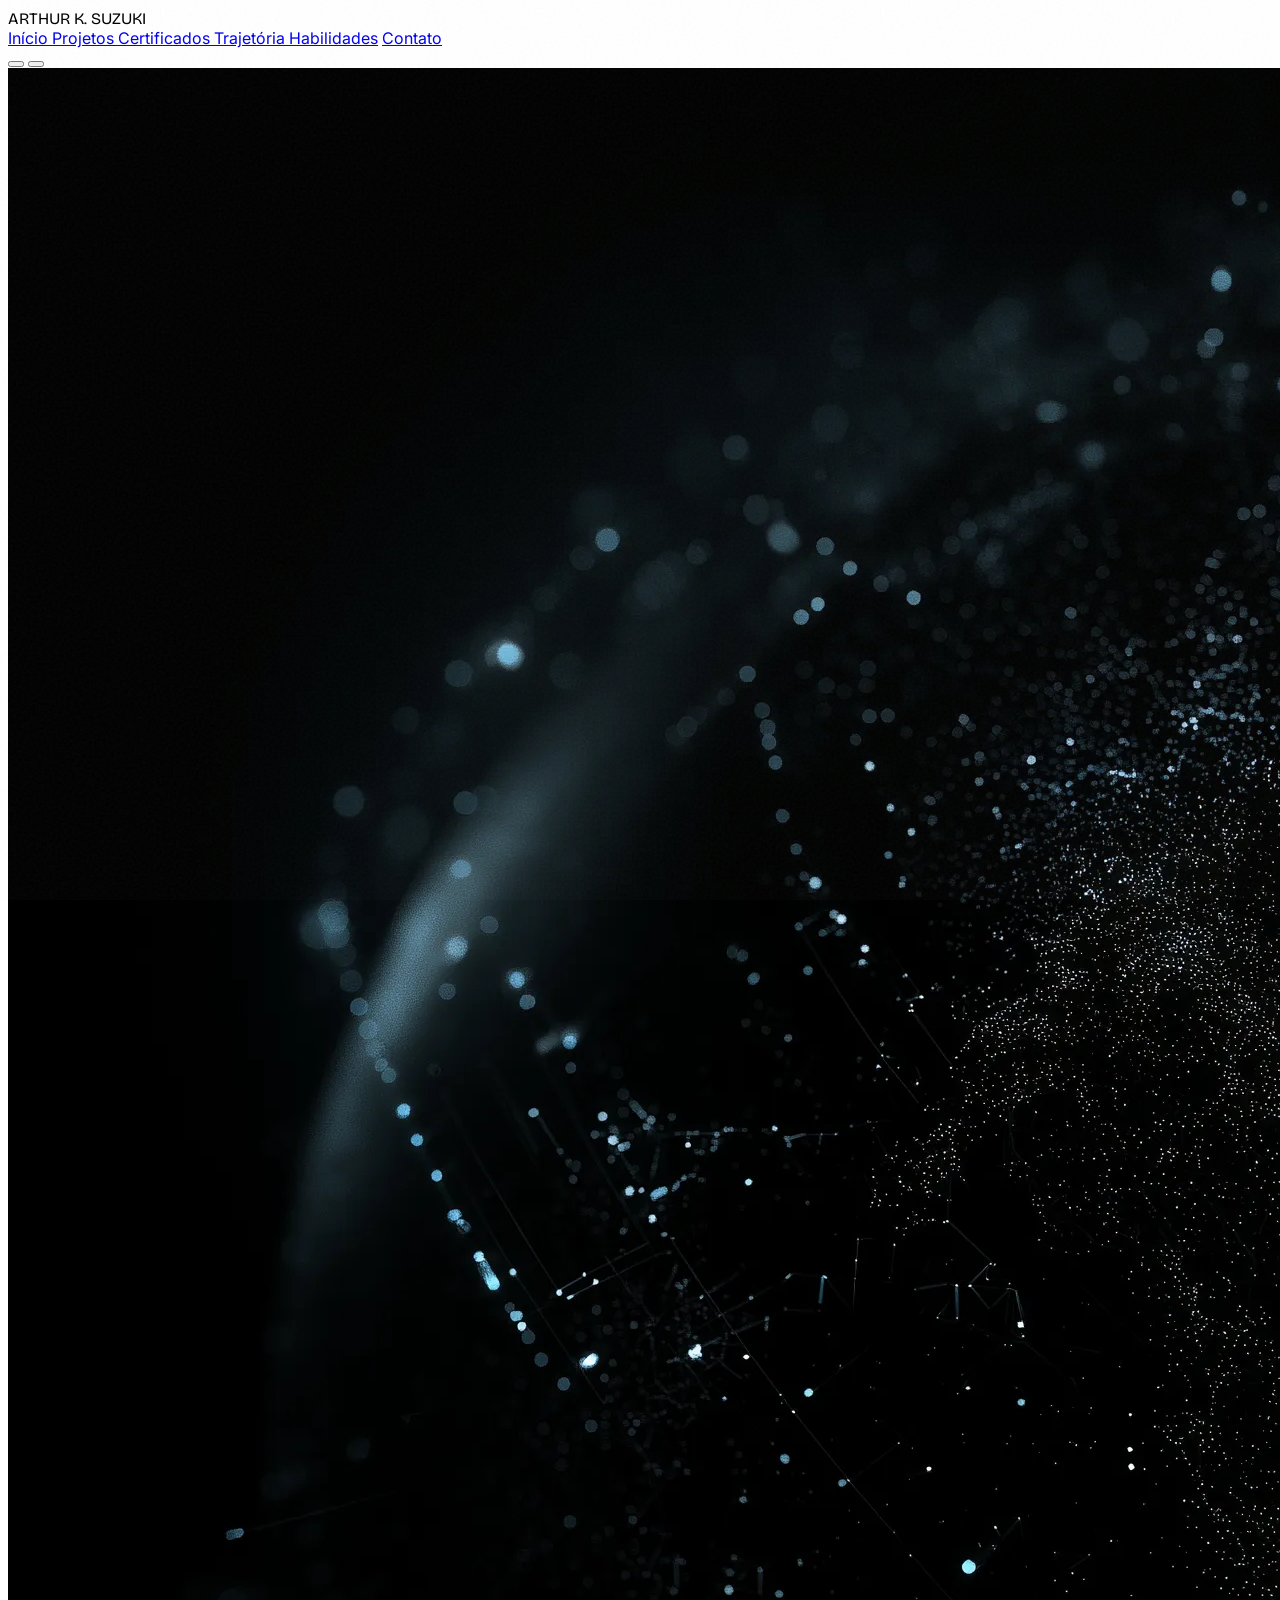
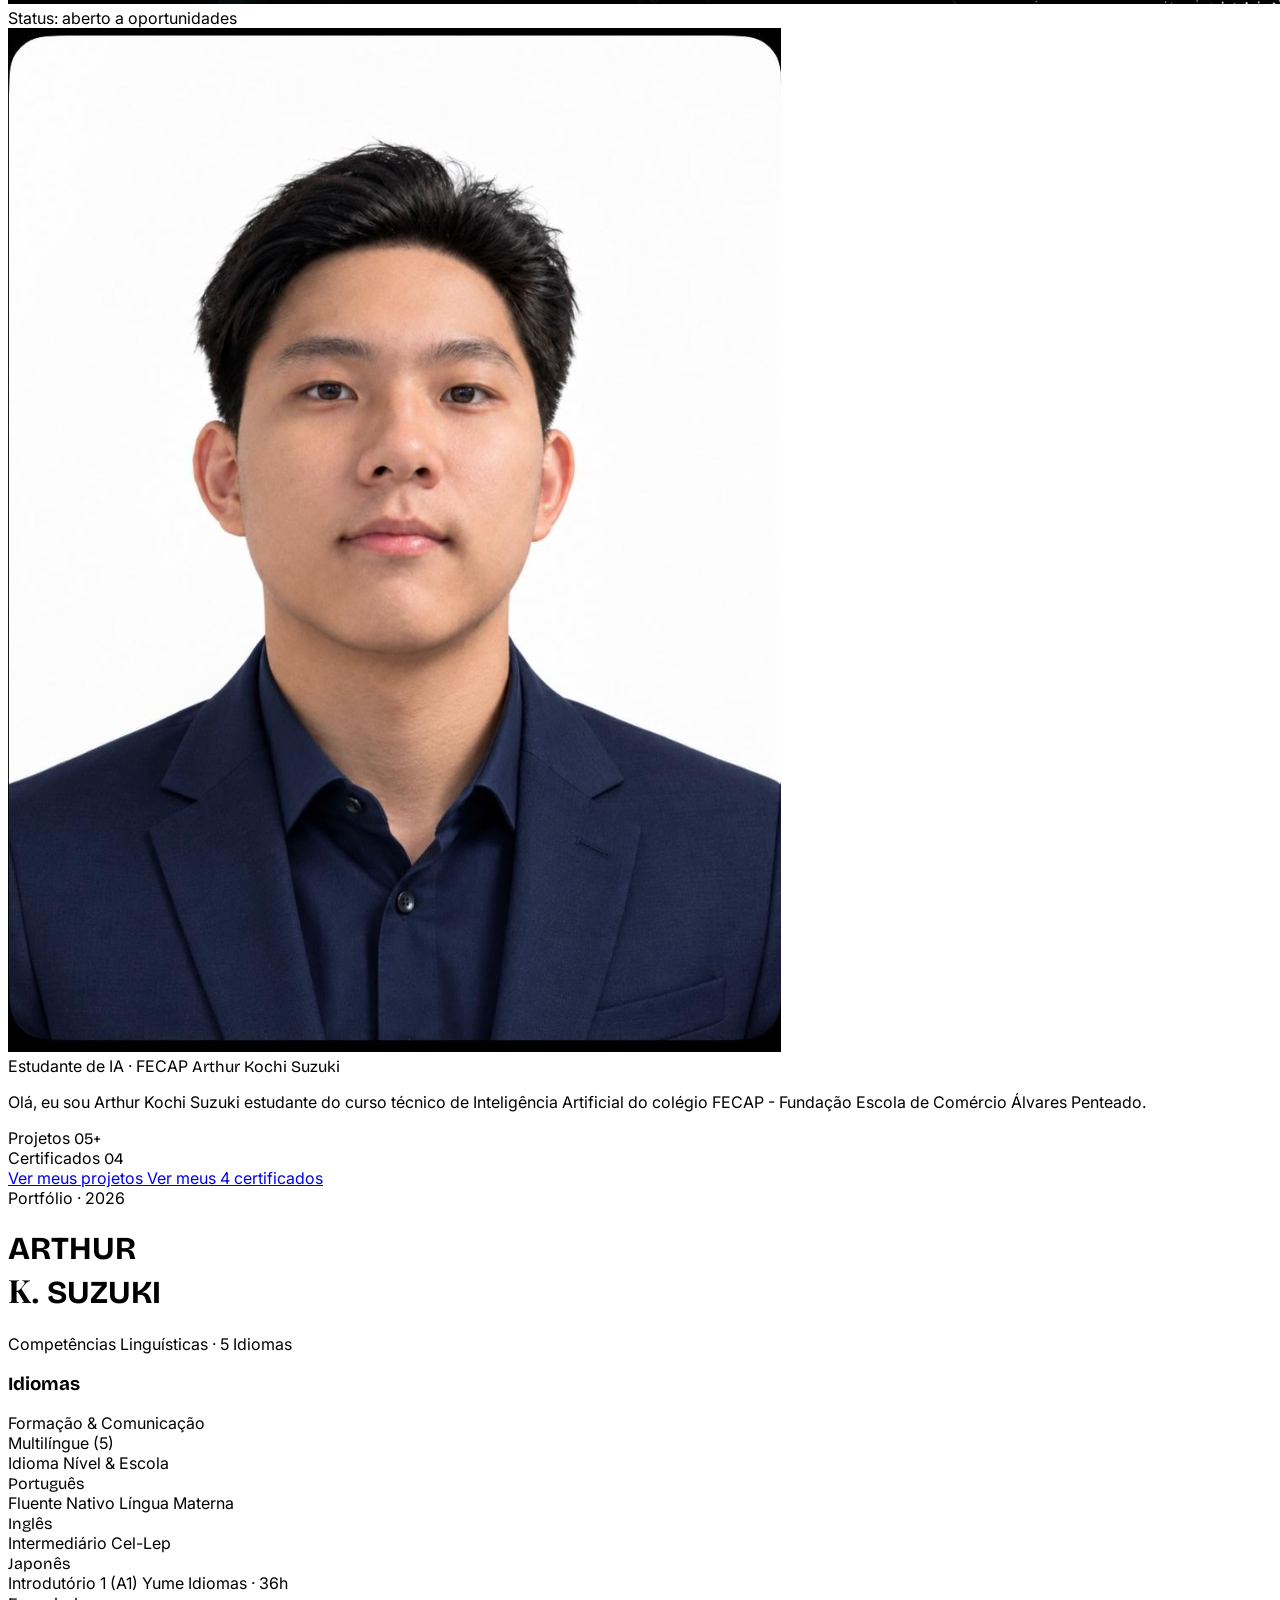
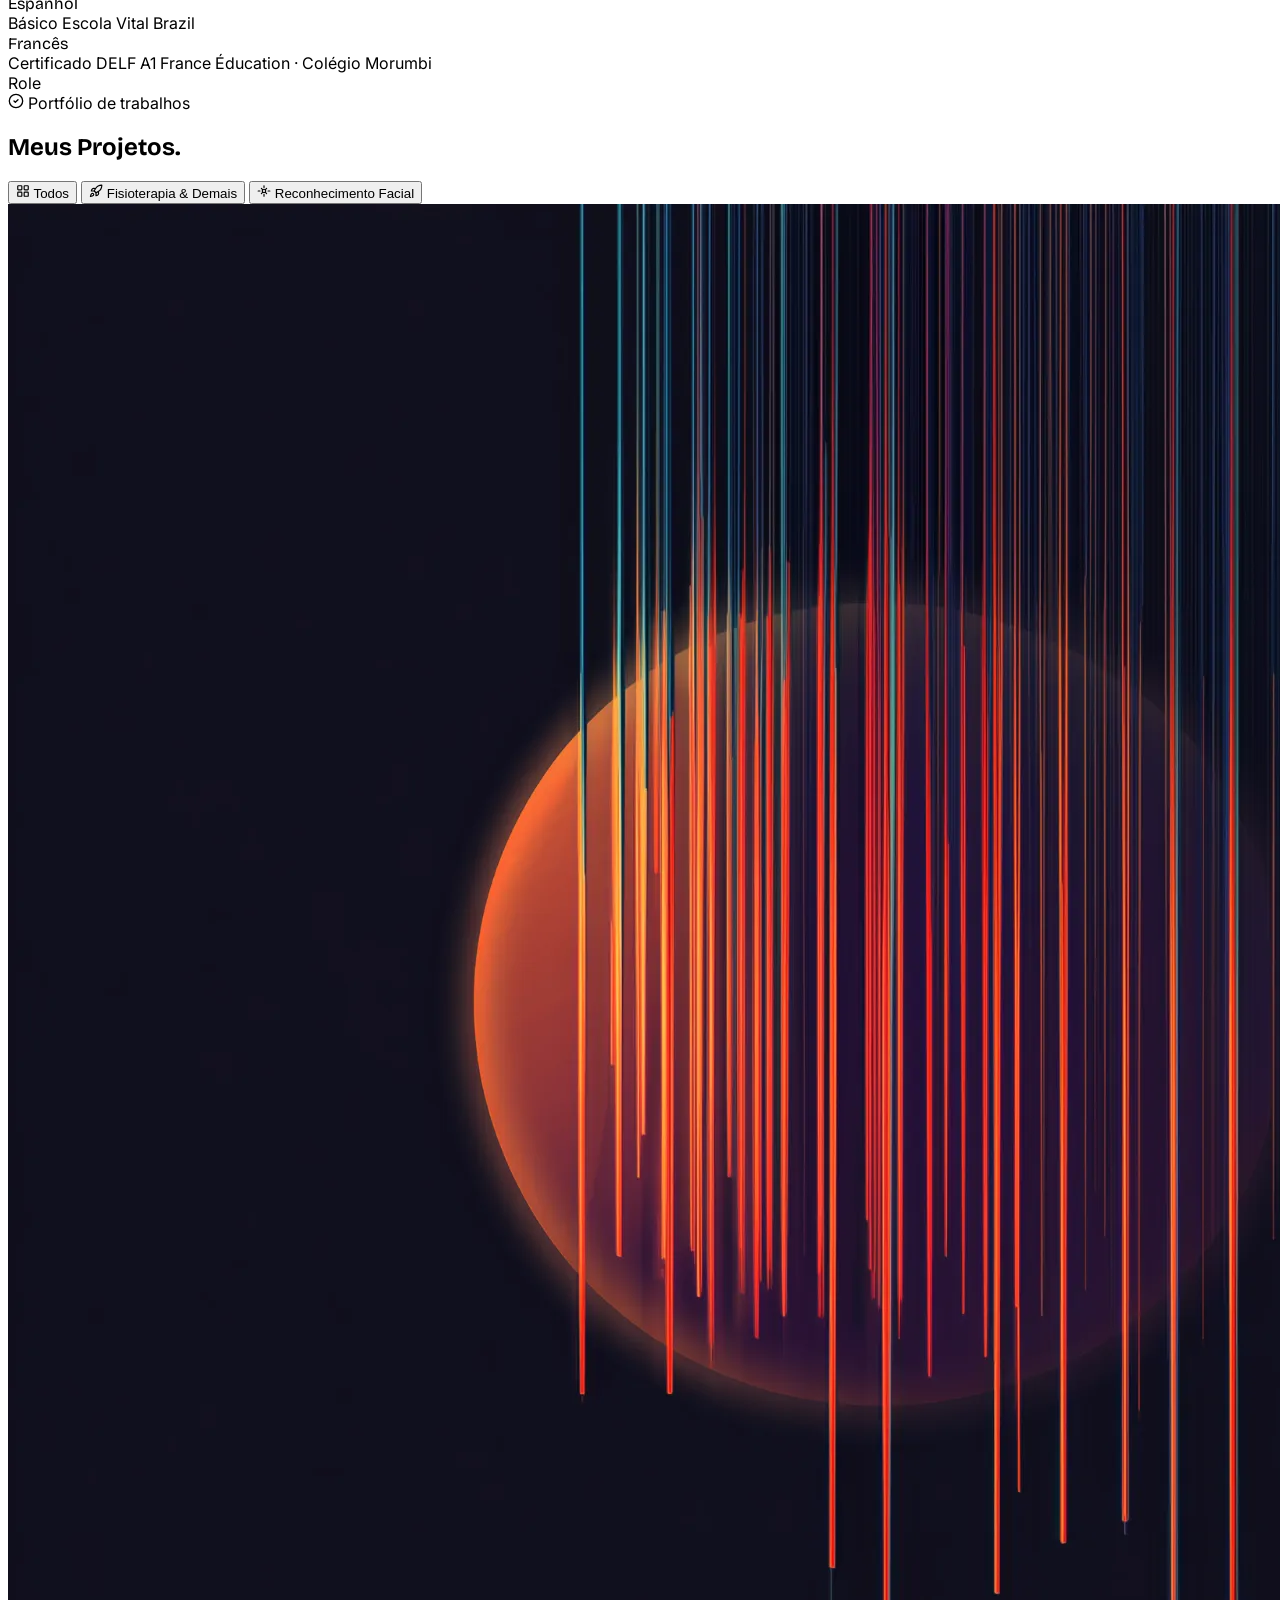
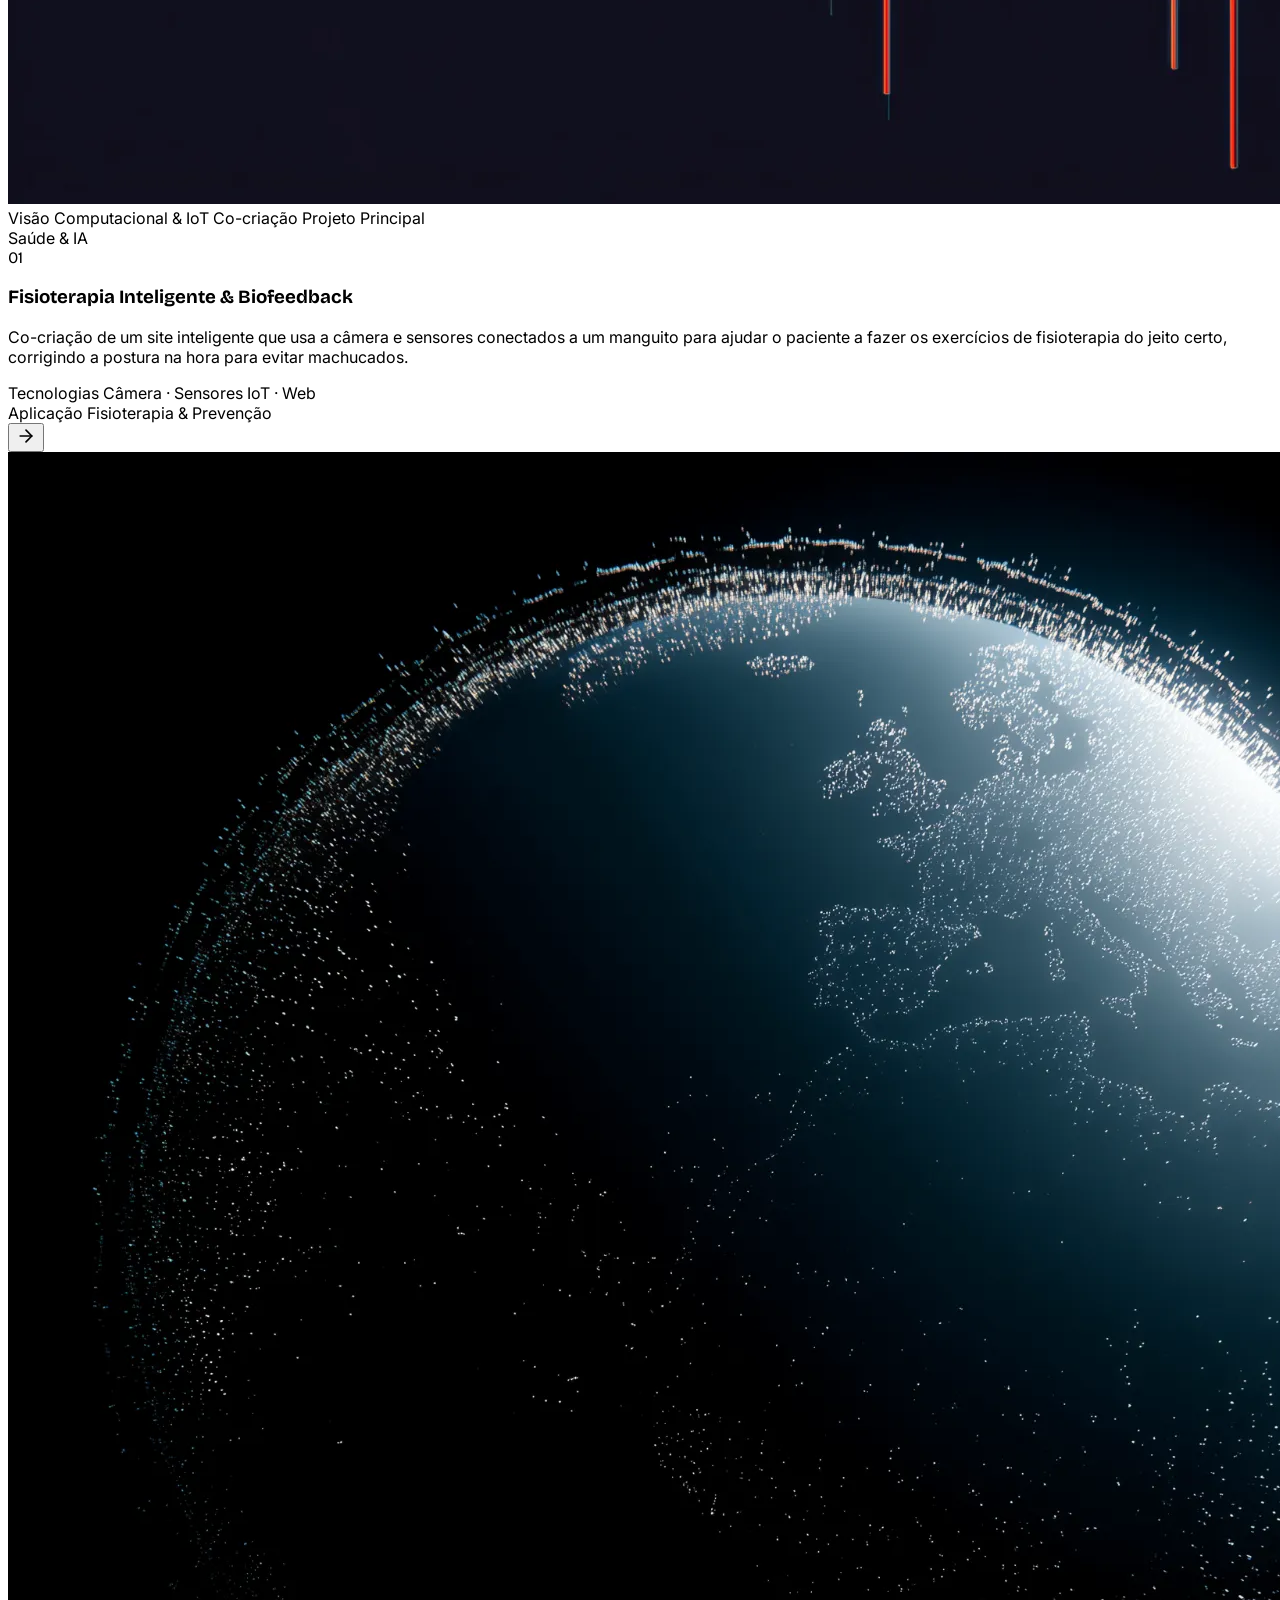
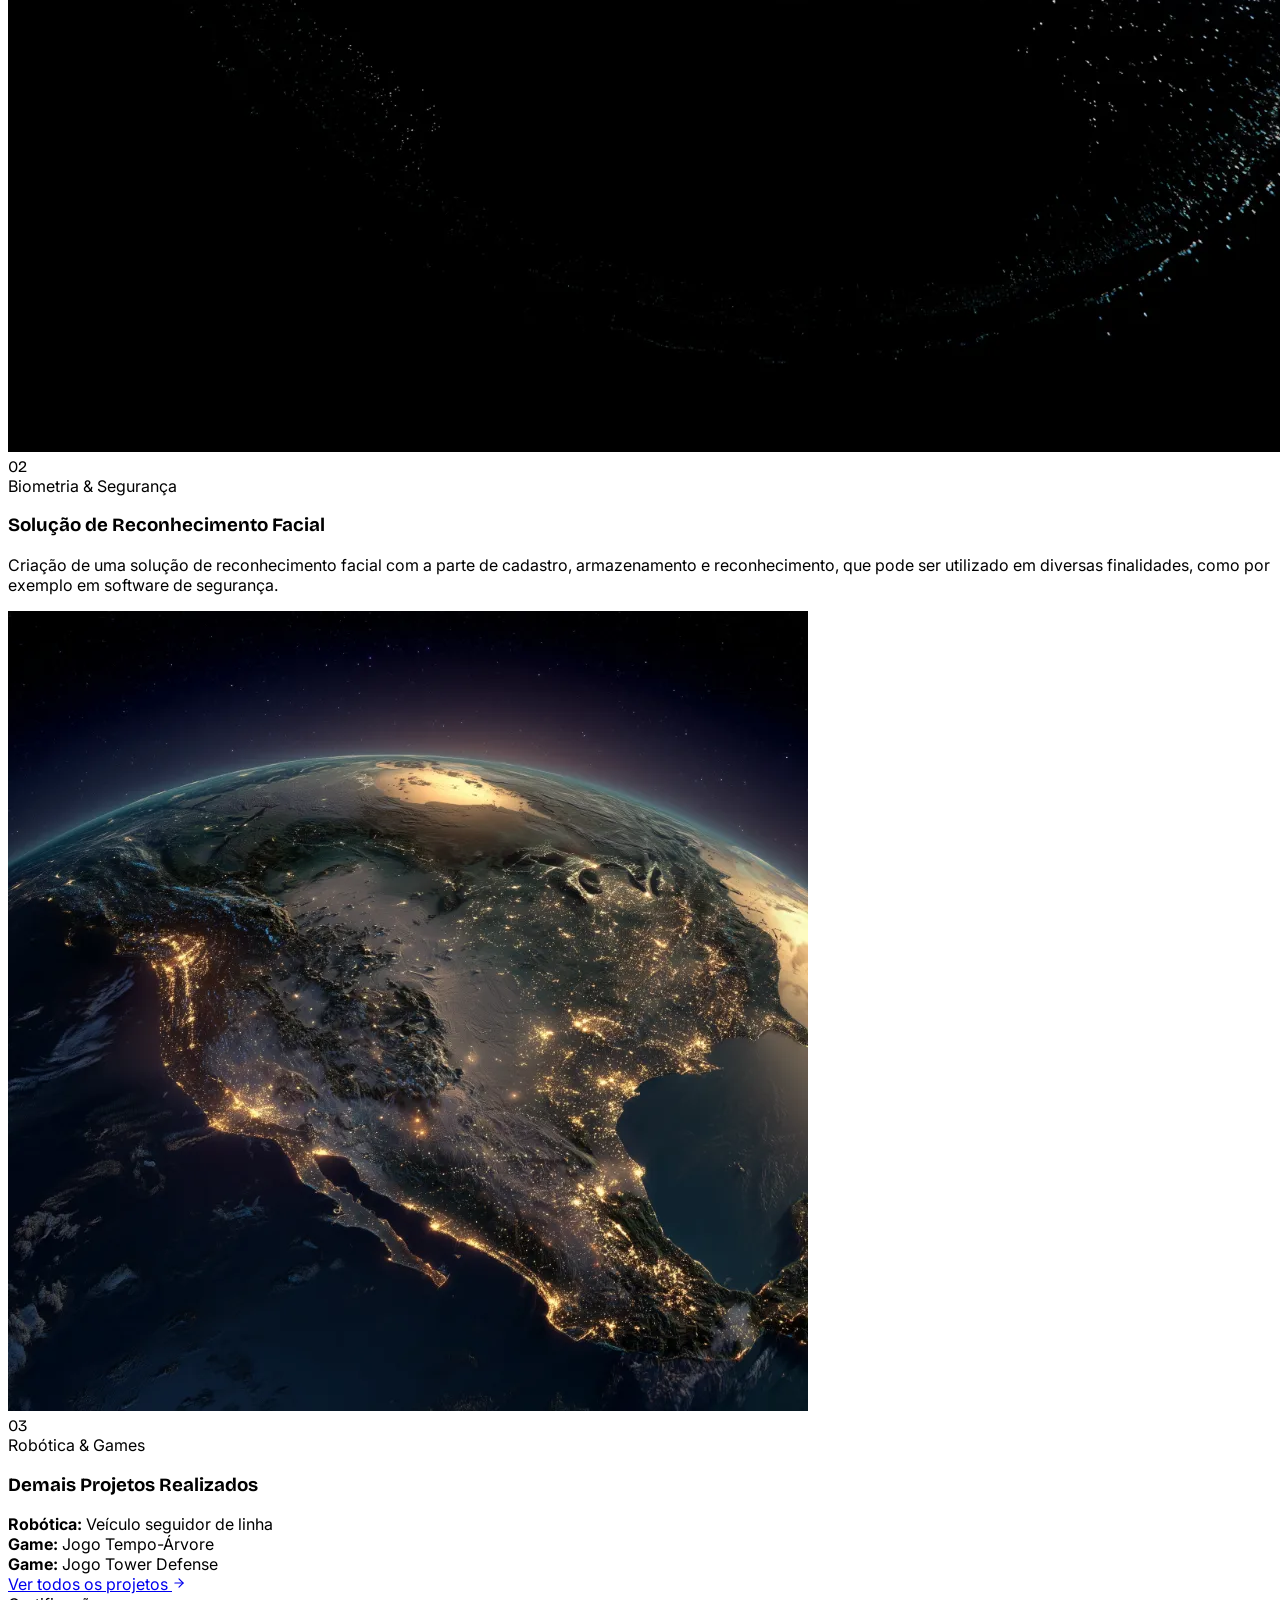
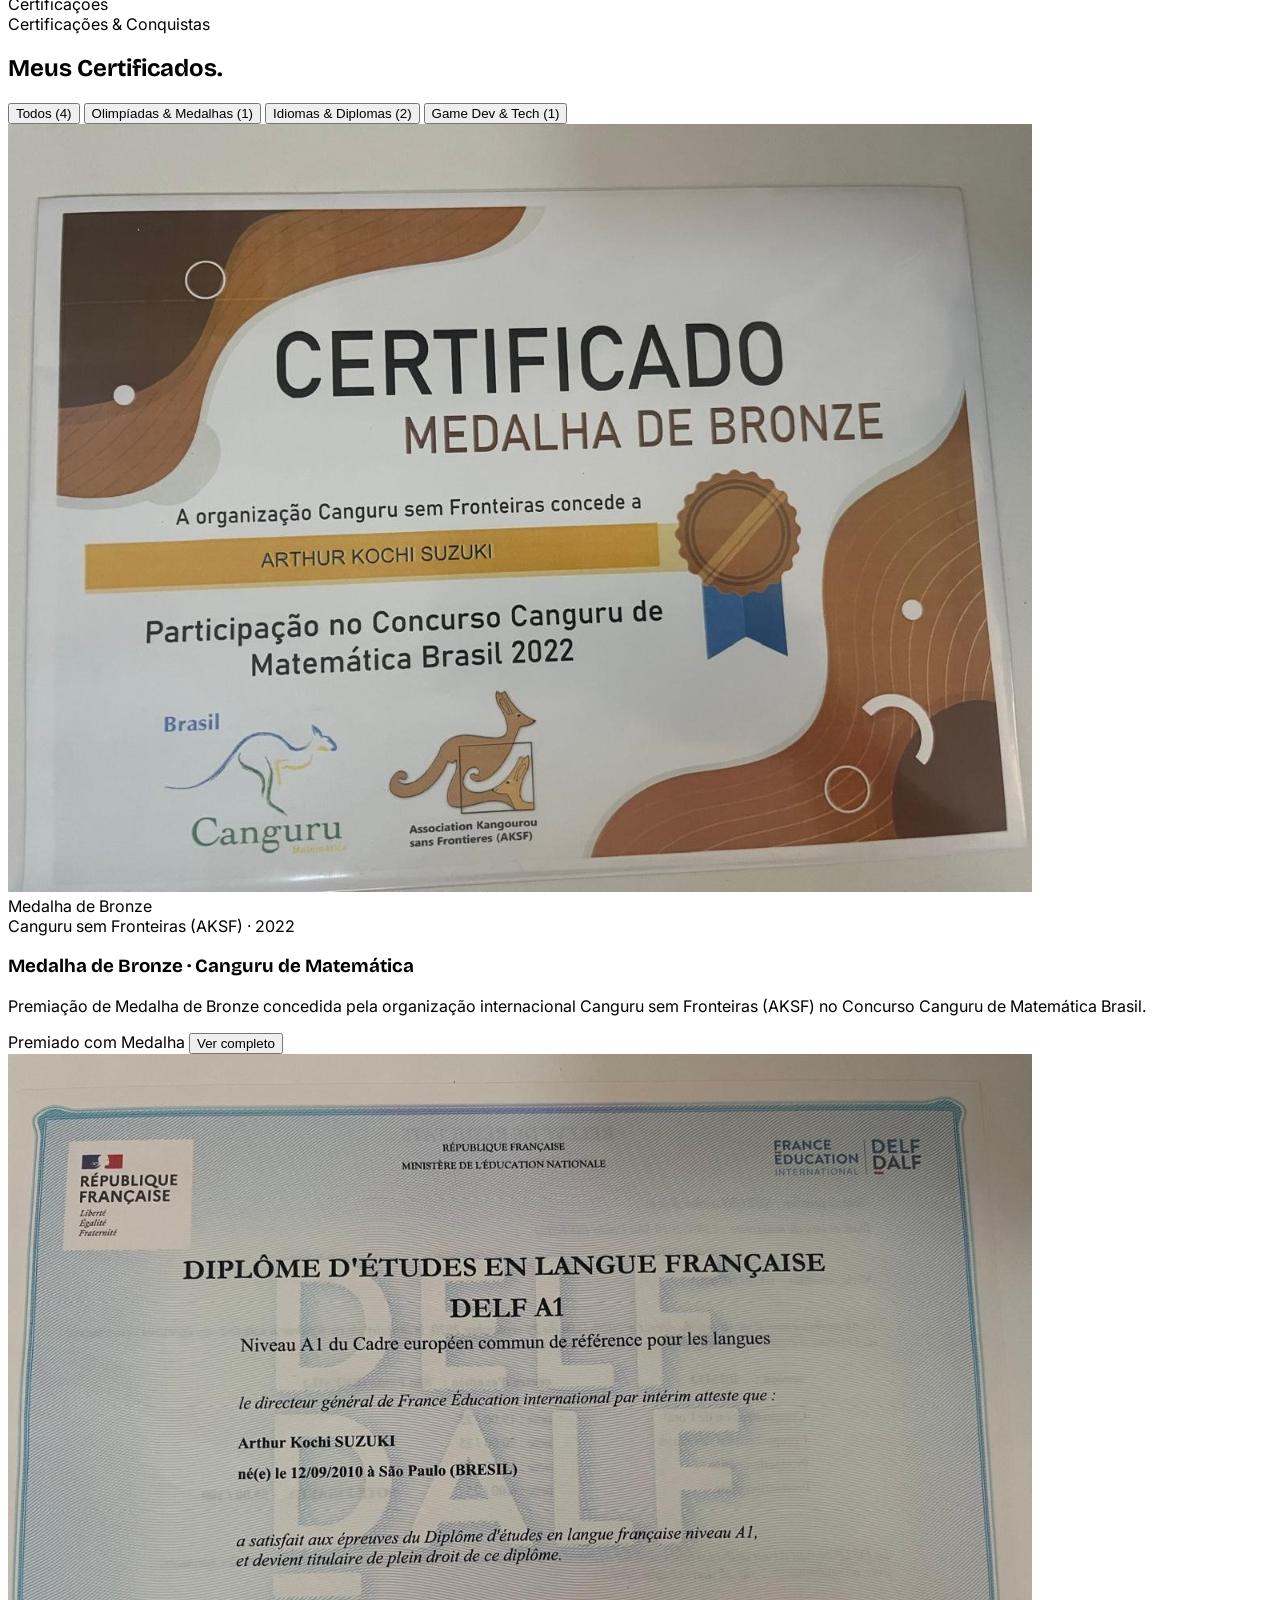
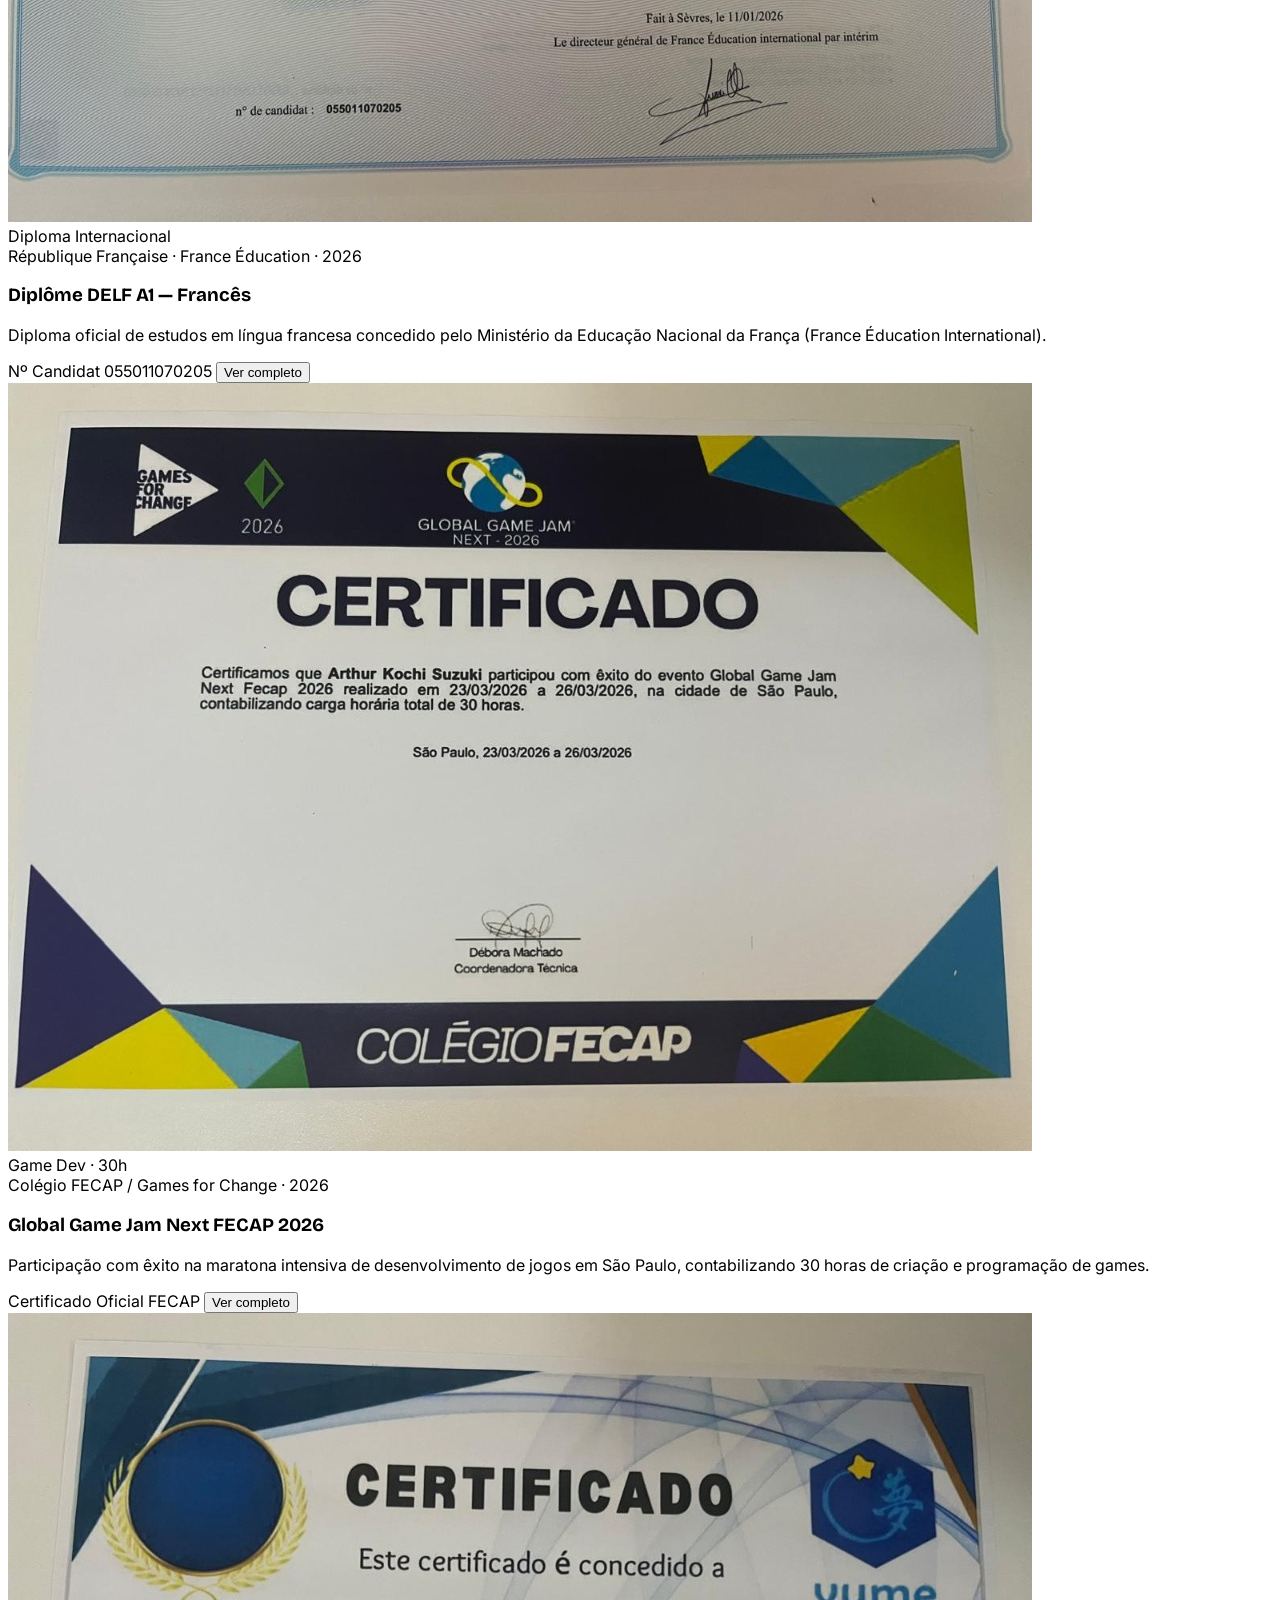
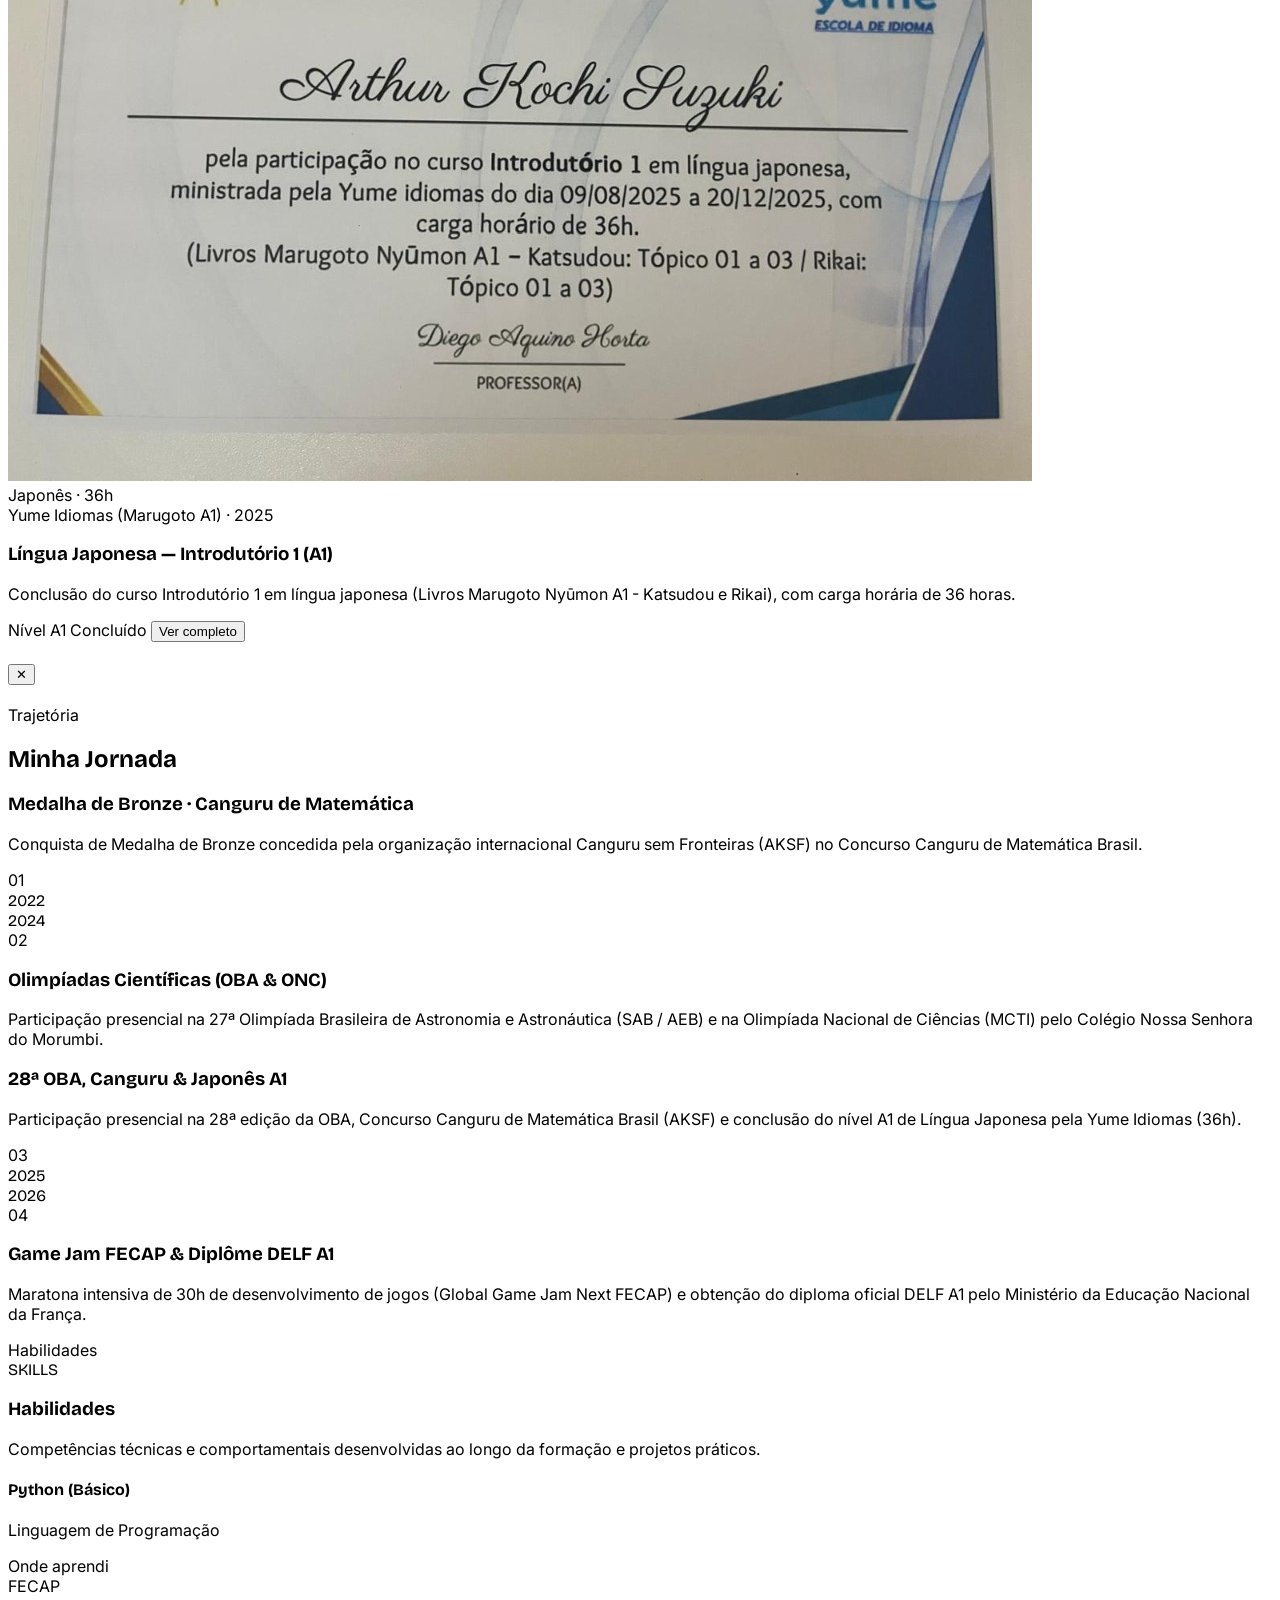
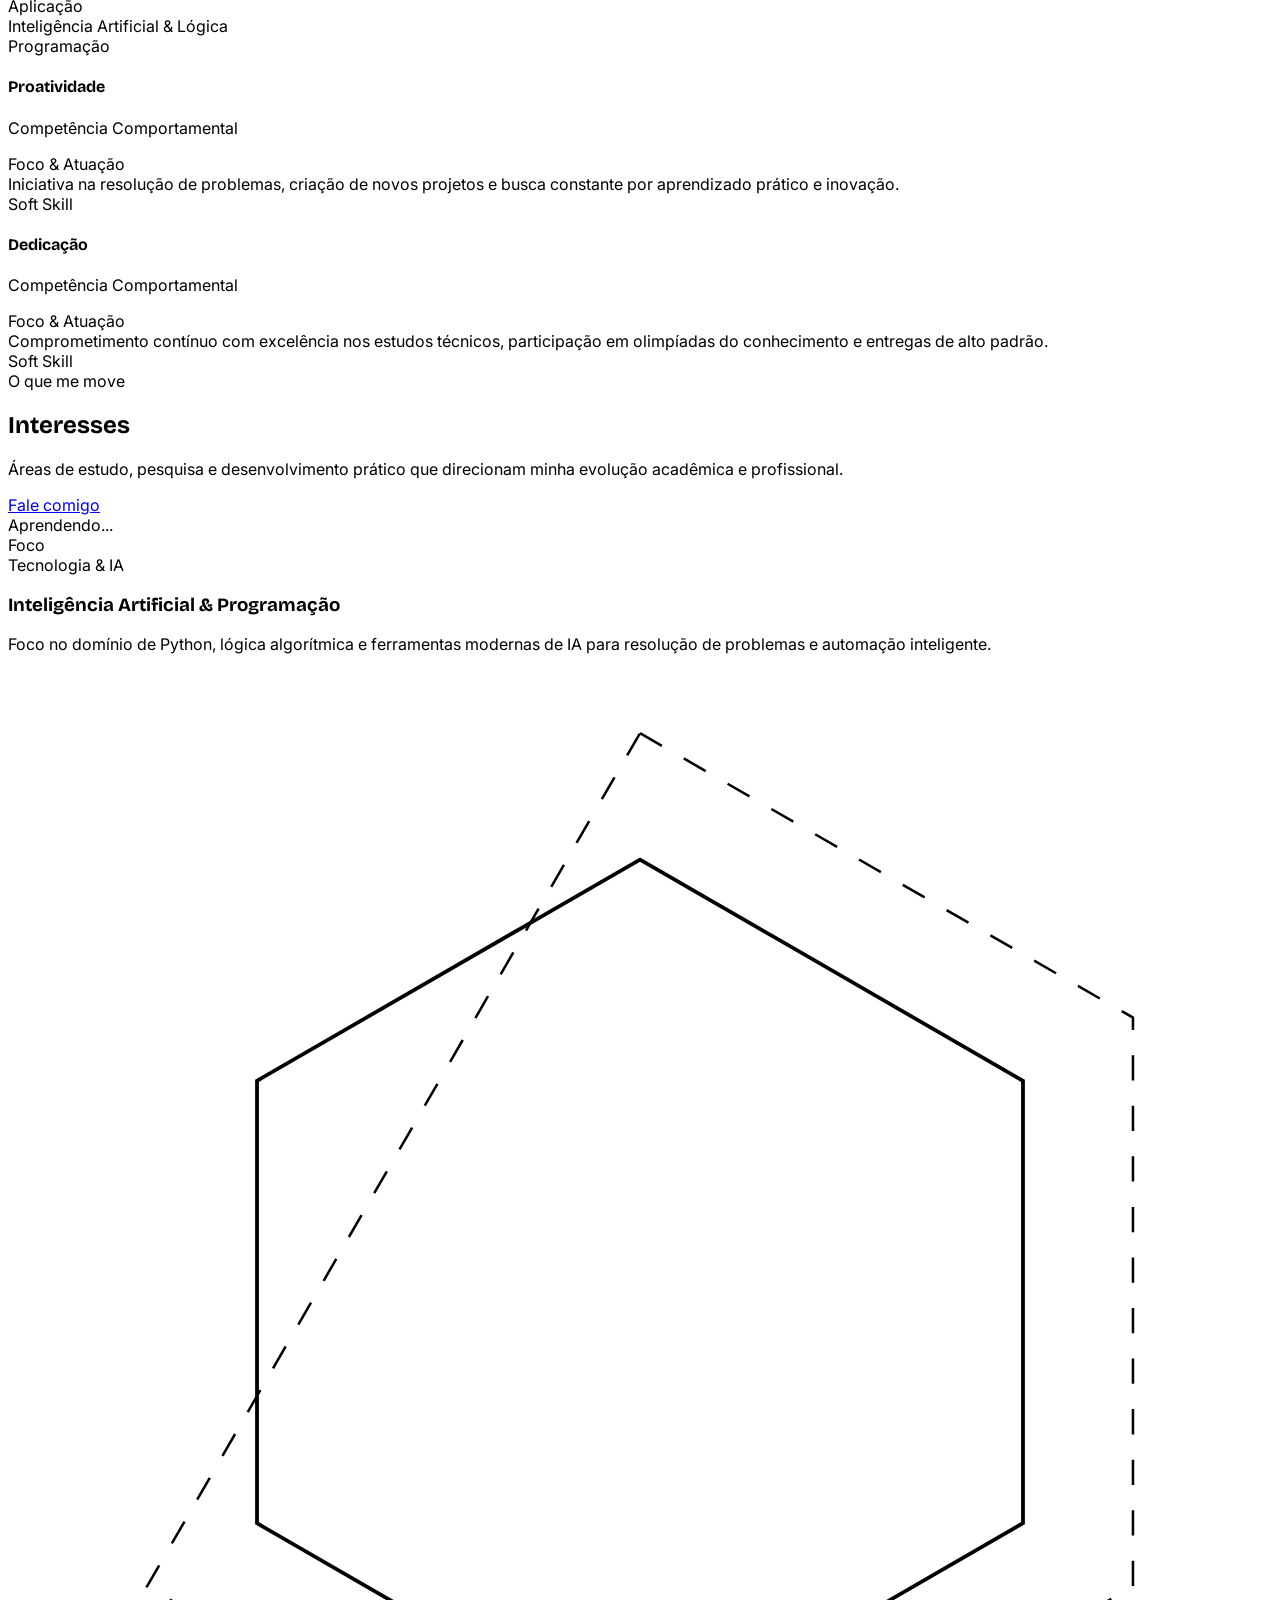
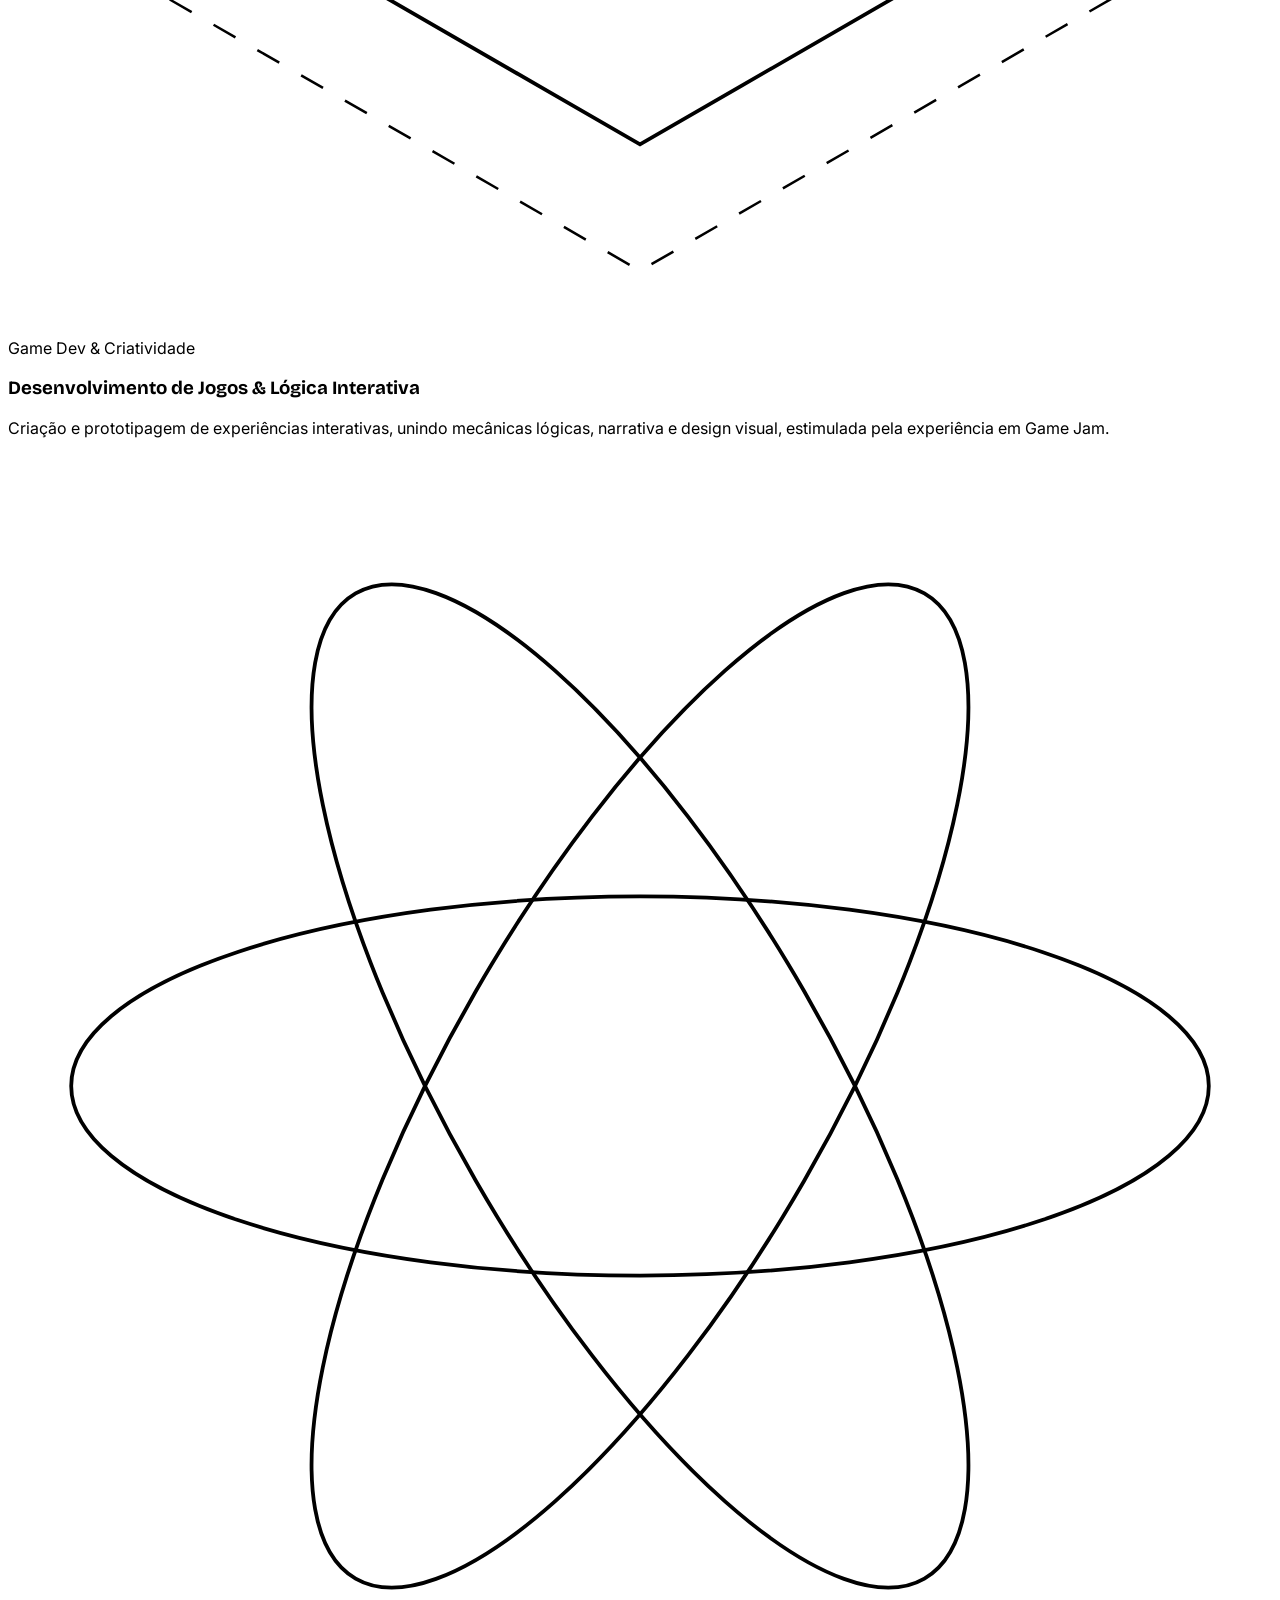
==== commit b6cba0c8: "Add files via upload" ====
--- a/index.html
+++ b/index.html
@@ -1045,7 +1045,7 @@
               Interesses
             </h2>
             <p class="text-lg text-white/50 font-light leading-relaxed max-w-lg">
-              [Áreas que você quer estudar ou trabalhar no futuro. Cada card abaixo é um interesse.]
+              Áreas de estudo, pesquisa e desenvolvimento prático que direcionam minha evolução acadêmica e profissional.
             </p>
           </div>
           <a href="#careers" class="group flex items-center gap-3 px-8 py-4 bg-white text-black rounded-full text-sm font-medium hover:bg-neutral-200 transition-all mt-8 md:mt-0">
@@ -1100,14 +1100,14 @@
               <div class="flex items-center gap-2 mb-3 opacity-0 group-hover:opacity-100 transition-all duration-500 transform translate-y-2 group-hover:translate-y-0">
                 <span class="w-1.5 h-1.5 rounded-full bg-emerald-500 shadow-[0_0_10px_rgb(16,185,129)] animate-pulse"></span>
                 <span class="text-[10px] font-mono uppercase tracking-widest text-emerald-400">
-                  Interesse 1
+                  Tecnologia & IA
                 </span>
               </div>
               <h3 class="text-3xl text-white font-bricolage mb-3 tracking-tight group-hover:text-emerald-50 transition-colors">
-                Área de interesse 1
+                Inteligência Artificial & Programação
               </h3>
               <p class="text-sm text-white/40 leading-relaxed group-hover:text-white/60 transition-colors">
-                [Ex.: tecnologia, programação — explique por que isso te interessa.]
+                Foco no domínio de Python, lógica algorítmica e ferramentas modernas de IA para resolução de problemas e automação inteligente.
               </p>
 
               <!-- Interactive Progress Line -->
@@ -1129,7 +1129,7 @@
               <div class="relative w-[260px] h-[260px] group-hover:scale-105 transition-transform duration-1000 group-hover:rotate-x-15 group-hover:rotate-y-15 transform-style-preserve-3d">
                 <!-- Hexagon Grid -->
                 <svg class="absolute inset-0 w-full h-full text-blue-500 animate-[spin_30s_linear_infinite]" viewBox="0 0 100 100" fill="none">
-                  <path d="M50 5 L89 27.5 V72.5 L50 95 L11 72.5 V27.5 Z" stroke="currentColor" stroke-width="0.2" stroke-dasharray="2 2" class="opacity-30"></path>
+                  <path d="M50 5 L89 27.5 V72.5 L50 95 L11 72.5 Z" stroke="currentColor" stroke-width="0.2" stroke-dasharray="2 2" class="opacity-30"></path>
                   <path d="M50 15 L80.3 32.5 V67.5 L50 85 L19.7 67.5 V32.5 Z" stroke="currentColor" stroke-width="0.3" class="opacity-50"></path>
                 </svg>
 
@@ -1148,14 +1148,14 @@
               <div class="flex items-center gap-2 mb-3 opacity-0 group-hover:opacity-100 transition-all duration-500 transform translate-y-2 group-hover:translate-y-0">
                 <span class="w-1.5 h-1.5 rounded-full bg-blue-500 shadow-[0_0_10px_rgb(59,130,246)] animate-pulse"></span>
                 <span class="text-[10px] font-mono uppercase tracking-widest text-blue-400">
-                  Interesse 2
+                  Game Dev & Criatividade
                 </span>
               </div>
               <h3 class="text-3xl text-white font-bricolage mb-3 tracking-tight group-hover:text-blue-50 transition-colors">
-                Área de interesse 2
+                Desenvolvimento de Jogos & Lógica Interativa
               </h3>
               <p class="text-sm text-white/40 leading-relaxed group-hover:text-white/60 transition-colors">
-                [Ex.: idiomas e outras culturas — explique por que isso te interessa.]
+                Criação e prototipagem de experiências interativas, unindo mecânicas lógicas, narrativa e design visual, estimulada pela experiência em Game Jam.
               </p>
               <div class="w-full bg-white/5 h-[2px] mt-6 relative overflow-hidden rounded-full">
                 <div class="absolute inset-0 bg-blue-500 w-full transform -translate-x-full group-hover:translate-x-0 transition-transform duration-1000 ease-out"></div>
@@ -1196,14 +1196,14 @@
               <div class="flex items-center gap-2 mb-3 opacity-0 group-hover:opacity-100 transition-all duration-500 transform translate-y-2 group-hover:translate-y-0">
                 <span class="w-1.5 h-1.5 rounded-full bg-purple-500 shadow-[0_0_10px_rgb(168,85,247)] animate-pulse"></span>
                 <span class="text-[10px] font-mono uppercase tracking-widest text-purple-400">
-                  Interesse 3
+                  Ciências & Exploração
                 </span>
               </div>
               <h3 class="text-3xl text-white font-bricolage mb-3 tracking-tight group-hover:text-purple-50 transition-colors">
-                Área de interesse 3
+                Astronomia & Ciências Espaciais
               </h3>
               <p class="text-sm text-white/40 leading-relaxed group-hover:text-white/60 transition-colors">
-                [Um terceiro interesse — hobby, esporte, arte...]
+                Constante interesse por astrofísica e exploração científica, impulsionado pelo estudo e conquistas nas olimpíadas OBA e ONC.
               </p>
               <div class="w-full bg-white/5 h-[2px] mt-6 relative overflow-hidden rounded-full">
                 <div class="absolute inset-0 bg-purple-500 w-full transform -translate-x-full group-hover:translate-x-0 transition-transform duration-1000 ease-out"></div>
@@ -1248,7 +1248,7 @@
         </div>
 
         <!-- Grid de Ferramentas -->
-        <div class="grid grid-cols-2 sm:grid-cols-3 lg:grid-cols-3 gap-4 md:gap-5 animate-on-scroll delay-100 max-w-4xl mx-auto">
+        <div class="grid grid-cols-2 sm:grid-cols-3 lg:grid-cols-5 gap-4 md:gap-5 animate-on-scroll delay-100 max-w-5xl mx-auto">
           <!-- 1. Pacote Office -->
           <div class="group flex items-center gap-3.5 p-4 rounded-2xl bg-white/5 hover:bg-white/10 border border-white/5 hover:border-emerald-500/30 transition-all duration-300 hover:-translate-y-1 shadow-lg">
             <div class="w-11 h-11 rounded-xl bg-neutral-900 border border-white/10 flex items-center justify-center text-orange-400 group-hover:scale-110 group-hover:border-orange-500/40 transition-all">
@@ -1345,6 +1345,17 @@
             <div>
               <span class="text-base font-bricolage font-medium text-white group-hover:text-violet-300 transition-colors block">GitHub Desktop</span>
               <span class="text-[11px] font-mono text-white/40 block">Git Client</span>
+            </div>
+          </div>
+
+          <!-- 10. Netlify -->
+          <div class="group flex items-center gap-3.5 p-4 rounded-2xl bg-white/5 hover:bg-white/10 border border-white/5 hover:border-cyan-500/30 transition-all duration-300 hover:-translate-y-1 shadow-lg">
+            <div class="w-11 h-11 rounded-xl bg-neutral-900 border border-white/10 flex items-center justify-center text-cyan-400 group-hover:scale-110 group-hover:border-cyan-500/40 transition-all">
+              <iconify-icon icon="solar:cloud-upload-bold" width="22"></iconify-icon>
+            </div>
+            <div>
+              <span class="text-base font-bricolage font-medium text-white group-hover:text-cyan-300 transition-colors block">Netlify</span>
+              <span class="text-[11px] font-mono text-white/40 block">Deploy & Cloud Web</span>
             </div>
           </div>
         </div>
